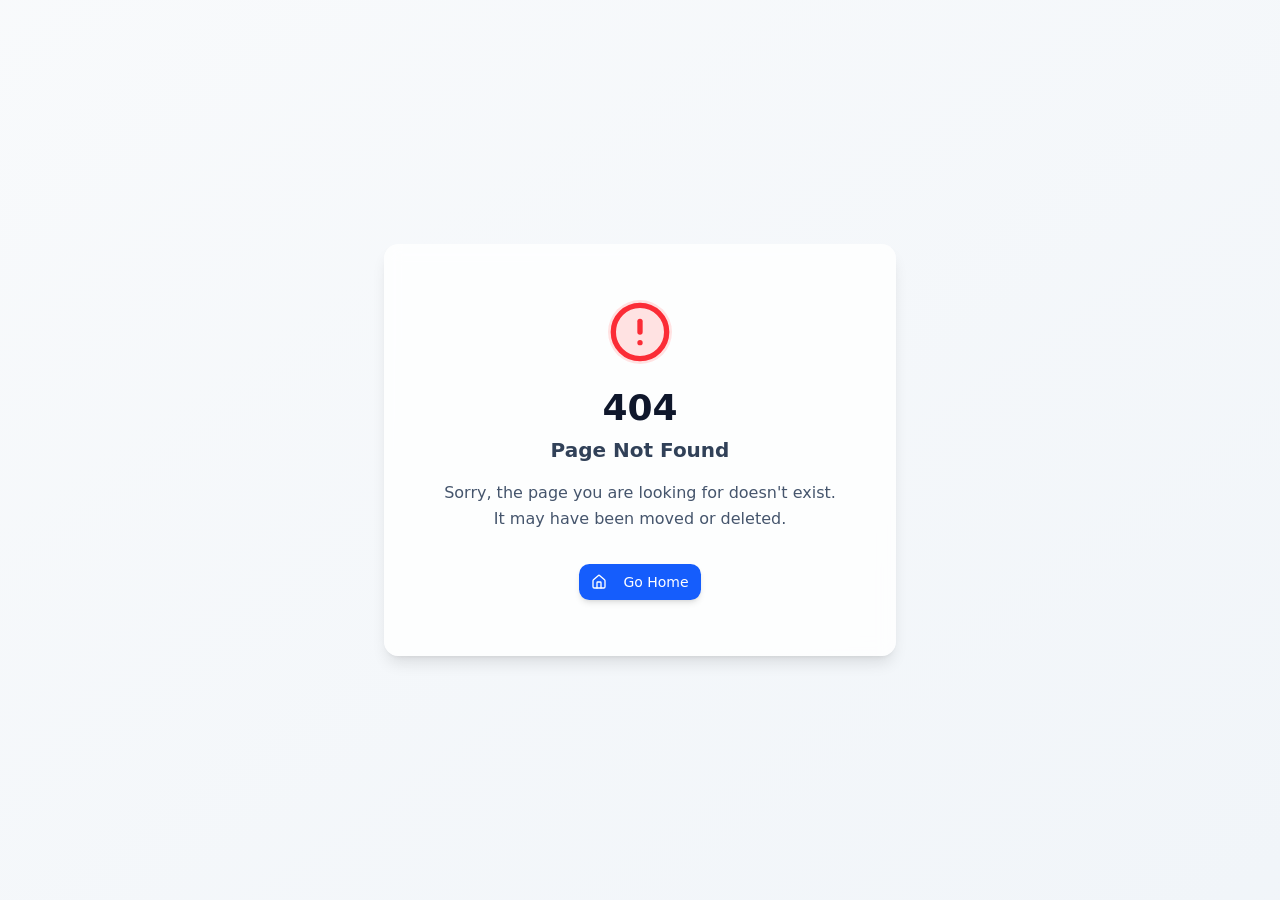
==== index.html @ 679ff1cb "Deploy salesboard with editable today/month totals" ====
<!doctype html>
<html lang="zh-CN">
  <head>
    <meta charset="UTF-8" />
    <meta name="viewport" content="width=device-width, initial-scale=1.0, maximum-scale=1" />
    <title>2026年销售部作战指挥部</title>
    <meta name="description" content="2026年销售部实时数据看板 - Firebase云端同步" />
    <script type="module" crossorigin src="/assets/index-yXGwCwlG.js"></script>
    <link rel="stylesheet" crossorigin href="/assets/index-BthB5XPE.css">
  </head>
  <body>
    <script id="manus-runtime">window.__MANUS_HOST_DEV__ = false;
(function(){"use strict";var Mr={exports:{}},Kn={};/**
 * @license React
 * react-jsx-runtime.production.js
 *
 * Copyright (c) Meta Platforms, Inc. and affiliates.
 *
 * This source code is licensed under the MIT license found in the
 * LICENSE file in the root directory of this source tree.
 */var $c;function um(){if($c)return Kn;$c=1;var r=Symbol.for("react.transitional.element"),i=Symbol.for("react.fragment");function c(s,d,m){var x=null;if(m!==void 0&&(x=""+m),d.key!==void 0&&(x=""+d.key),"key"in d){m={};for(var R in d)R!=="key"&&(m[R]=d[R])}else m=d;return d=m.ref,{$$typeof:r,type:s,key:x,ref:d!==void 0?d:null,props:m}}return Kn.Fragment=i,Kn.jsx=c,Kn.jsxs=c,Kn}var Fc;function dm(){return Fc||(Fc=1,Mr.exports=um()),Mr.exports}var h=dm(),Ar={exports:{}},Pn={},Rr={exports:{}},Nr={};/**
 * @license React
 * scheduler.production.js
 *
 * Copyright (c) Meta Platforms, Inc. and affiliates.
 *
 * This source code is licensed under the MIT license found in the
 * LICENSE file in the root directory of this source tree.
 */var Ic;function fm(){return Ic||(Ic=1,function(r){function i(A,q){var B=A.length;A.push(q);t:for(;0<B;){var bt=B-1>>>1,p=A[bt];if(0<d(p,q))A[bt]=q,A[B]=p,B=bt;else break t}}function c(A){return A.length===0?null:A[0]}function s(A){if(A.length===0)return null;var q=A[0],B=A.pop();if(B!==q){A[0]=B;t:for(var bt=0,p=A.length,O=p>>>1;bt<O;){var X=2*(bt+1)-1,G=A[X],Z=X+1,st=A[Z];if(0>d(G,B))Z<p&&0>d(st,G)?(A[bt]=st,A[Z]=B,bt=Z):(A[bt]=G,A[X]=B,bt=X);else if(Z<p&&0>d(st,B))A[bt]=st,A[Z]=B,bt=Z;else break t}}return q}function d(A,q){var B=A.sortIndex-q.sortIndex;return B!==0?B:A.id-q.id}if(r.unstable_now=void 0,typeof performance=="object"&&typeof performance.now=="function"){var m=performance;r.unstable_now=function(){return m.now()}}else{var x=Date,R=x.now();r.unstable_now=function(){return x.now()-R}}var C=[],v=[],D=1,j=null,J=3,at=!1,$=!1,nt=!1,ct=!1,ht=typeof setTimeout=="function"?setTimeout:null,St=typeof clearTimeout=="function"?clearTimeout:null,_=typeof setImmediate<"u"?setImmediate:null;function Y(A){for(var q=c(v);q!==null;){if(q.callback===null)s(v);else if(q.startTime<=A)s(v),q.sortIndex=q.expirationTime,i(C,q);else break;q=c(v)}}function H(A){if(nt=!1,Y(A),!$)if(c(C)!==null)$=!0,it||(it=!0,Bt());else{var q=c(v);q!==null&&Mt(H,q.startTime-A)}}var it=!1,rt=-1,V=5,xt=-1;function Be(){return ct?!0:!(r.unstable_now()-xt<V)}function te(){if(ct=!1,it){var A=r.unstable_now();xt=A;var q=!0;try{t:{$=!1,nt&&(nt=!1,St(rt),rt=-1),at=!0;var B=J;try{e:{for(Y(A),j=c(C);j!==null&&!(j.expirationTime>A&&Be());){var bt=j.callback;if(typeof bt=="function"){j.callback=null,J=j.priorityLevel;var p=bt(j.expirationTime<=A);if(A=r.unstable_now(),typeof p=="function"){j.callback=p,Y(A),q=!0;break e}j===c(C)&&s(C),Y(A)}else s(C);j=c(C)}if(j!==null)q=!0;else{var O=c(v);O!==null&&Mt(H,O.startTime-A),q=!1}}break t}finally{j=null,J=B,at=!1}q=void 0}}finally{q?Bt():it=!1}}}var Bt;if(typeof _=="function")Bt=function(){_(te)};else if(typeof MessageChannel<"u"){var me=new MessageChannel,Se=me.port2;me.port1.onmessage=te,Bt=function(){Se.postMessage(null)}}else Bt=function(){ht(te,0)};function Mt(A,q){rt=ht(function(){A(r.unstable_now())},q)}r.unstable_IdlePriority=5,r.unstable_ImmediatePriority=1,r.unstable_LowPriority=4,r.unstable_NormalPriority=3,r.unstable_Profiling=null,r.unstable_UserBlockingPriority=2,r.unstable_cancelCallback=function(A){A.callback=null},r.unstable_forceFrameRate=function(A){0>A||125<A?console.error("forceFrameRate takes a positive int between 0 and 125, forcing frame rates higher than 125 fps is not supported"):V=0<A?Math.floor(1e3/A):5},r.unstable_getCurrentPriorityLevel=function(){return J},r.unstable_next=function(A){switch(J){case 1:case 2:case 3:var q=3;break;default:q=J}var B=J;J=q;try{return A()}finally{J=B}},r.unstable_requestPaint=function(){ct=!0},r.unstable_runWithPriority=function(A,q){switch(A){case 1:case 2:case 3:case 4:case 5:break;default:A=3}var B=J;J=A;try{return q()}finally{J=B}},r.unstable_scheduleCallback=function(A,q,B){var bt=r.unstable_now();switch(typeof B=="object"&&B!==null?(B=B.delay,B=typeof B=="number"&&0<B?bt+B:bt):B=bt,A){case 1:var p=-1;break;case 2:p=250;break;case 5:p=1073741823;break;case 4:p=1e4;break;default:p=5e3}return p=B+p,A={id:D++,callback:q,priorityLevel:A,startTime:B,expirationTime:p,sortIndex:-1},B>bt?(A.sortIndex=B,i(v,A),c(C)===null&&A===c(v)&&(nt?(St(rt),rt=-1):nt=!0,Mt(H,B-bt))):(A.sortIndex=p,i(C,A),$||at||($=!0,it||(it=!0,Bt()))),A},r.unstable_shouldYield=Be,r.unstable_wrapCallback=function(A){var q=J;return function(){var B=J;J=q;try{return A.apply(this,arguments)}finally{J=B}}}}(Nr)),Nr}var tu;function hm(){return tu||(tu=1,Rr.exports=fm()),Rr.exports}var zr={exports:{}},ut={};/**
 * @license React
 * react.production.js
 *
 * Copyright (c) Meta Platforms, Inc. and affiliates.
 *
 * This source code is licensed under the MIT license found in the
 * LICENSE file in the root directory of this source tree.
 */var eu;function mm(){if(eu)return ut;eu=1;var r=Symbol.for("react.transitional.element"),i=Symbol.for("react.portal"),c=Symbol.for("react.fragment"),s=Symbol.for("react.strict_mode"),d=Symbol.for("react.profiler"),m=Symbol.for("react.consumer"),x=Symbol.for("react.context"),R=Symbol.for("react.forward_ref"),C=Symbol.for("react.suspense"),v=Symbol.for("react.memo"),D=Symbol.for("react.lazy"),j=Symbol.iterator;function J(p){return p===null||typeof p!="object"?null:(p=j&&p[j]||p["@@iterator"],typeof p=="function"?p:null)}var at={isMounted:function(){return!1},enqueueForceUpdate:function(){},enqueueReplaceState:function(){},enqueueSetState:function(){}},$=Object.assign,nt={};function ct(p,O,X){this.props=p,this.context=O,this.refs=nt,this.updater=X||at}ct.prototype.isReactComponent={},ct.prototype.setState=function(p,O){if(typeof p!="object"&&typeof p!="function"&&p!=null)throw Error("takes an object of state variables to update or a function which returns an object of state variables.");this.updater.enqueueSetState(this,p,O,"setState")},ct.prototype.forceUpdate=function(p){this.updater.enqueueForceUpdate(this,p,"forceUpdate")};function ht(){}ht.prototype=ct.prototype;function St(p,O,X){this.props=p,this.context=O,this.refs=nt,this.updater=X||at}var _=St.prototype=new ht;_.constructor=St,$(_,ct.prototype),_.isPureReactComponent=!0;var Y=Array.isArray,H={H:null,A:null,T:null,S:null,V:null},it=Object.prototype.hasOwnProperty;function rt(p,O,X,G,Z,st){return X=st.ref,{$$typeof:r,type:p,key:O,ref:X!==void 0?X:null,props:st}}function V(p,O){return rt(p.type,O,void 0,void 0,void 0,p.props)}function xt(p){return typeof p=="object"&&p!==null&&p.$$typeof===r}function Be(p){var O={"=":"=0",":":"=2"};return"$"+p.replace(/[=:]/g,function(X){return O[X]})}var te=/\/+/g;function Bt(p,O){return typeof p=="object"&&p!==null&&p.key!=null?Be(""+p.key):O.toString(36)}function me(){}function Se(p){switch(p.status){case"fulfilled":return p.value;case"rejected":throw p.reason;default:switch(typeof p.status=="string"?p.then(me,me):(p.status="pending",p.then(function(O){p.status==="pending"&&(p.status="fulfilled",p.value=O)},function(O){p.status==="pending"&&(p.status="rejected",p.reason=O)})),p.status){case"fulfilled":return p.value;case"rejected":throw p.reason}}throw p}function Mt(p,O,X,G,Z){var st=typeof p;(st==="undefined"||st==="boolean")&&(p=null);var I=!1;if(p===null)I=!0;else switch(st){case"bigint":case"string":case"number":I=!0;break;case"object":switch(p.$$typeof){case r:case i:I=!0;break;case D:return I=p._init,Mt(I(p._payload),O,X,G,Z)}}if(I)return Z=Z(p),I=G===""?"."+Bt(p,0):G,Y(Z)?(X="",I!=null&&(X=I.replace(te,"$&/")+"/"),Mt(Z,O,X,"",function(Jt){return Jt})):Z!=null&&(xt(Z)&&(Z=V(Z,X+(Z.key==null||p&&p.key===Z.key?"":(""+Z.key).replace(te,"$&/")+"/")+I)),O.push(Z)),1;I=0;var gt=G===""?".":G+":";if(Y(p))for(var Tt=0;Tt<p.length;Tt++)G=p[Tt],st=gt+Bt(G,Tt),I+=Mt(G,O,X,st,Z);else if(Tt=J(p),typeof Tt=="function")for(p=Tt.call(p),Tt=0;!(G=p.next()).done;)G=G.value,st=gt+Bt(G,Tt++),I+=Mt(G,O,X,st,Z);else if(st==="object"){if(typeof p.then=="function")return Mt(Se(p),O,X,G,Z);throw O=String(p),Error("Objects are not valid as a React child (found: "+(O==="[object Object]"?"object with keys {"+Object.keys(p).join(", ")+"}":O)+"). If you meant to render a collection of children, use an array instead.")}return I}function A(p,O,X){if(p==null)return p;var G=[],Z=0;return Mt(p,G,"","",function(st){return O.call(X,st,Z++)}),G}function q(p){if(p._status===-1){var O=p._result;O=O(),O.then(function(X){(p._status===0||p._status===-1)&&(p._status=1,p._result=X)},function(X){(p._status===0||p._status===-1)&&(p._status=2,p._result=X)}),p._status===-1&&(p._status=0,p._result=O)}if(p._status===1)return p._result.default;throw p._result}var B=typeof reportError=="function"?reportError:function(p){if(typeof window=="object"&&typeof window.ErrorEvent=="function"){var O=new window.ErrorEvent("error",{bubbles:!0,cancelable:!0,message:typeof p=="object"&&p!==null&&typeof p.message=="string"?String(p.message):String(p),error:p});if(!window.dispatchEvent(O))return}else if(typeof process=="object"&&typeof process.emit=="function"){process.emit("uncaughtException",p);return}console.error(p)};function bt(){}return ut.Children={map:A,forEach:function(p,O,X){A(p,function(){O.apply(this,arguments)},X)},count:function(p){var O=0;return A(p,function(){O++}),O},toArray:function(p){return A(p,function(O){return O})||[]},only:function(p){if(!xt(p))throw Error("React.Children.only expected to receive a single React element child.");return p}},ut.Component=ct,ut.Fragment=c,ut.Profiler=d,ut.PureComponent=St,ut.StrictMode=s,ut.Suspense=C,ut.__CLIENT_INTERNALS_DO_NOT_USE_OR_WARN_USERS_THEY_CANNOT_UPGRADE=H,ut.__COMPILER_RUNTIME={__proto__:null,c:function(p){return H.H.useMemoCache(p)}},ut.cache=function(p){return function(){return p.apply(null,arguments)}},ut.cloneElement=function(p,O,X){if(p==null)throw Error("The argument must be a React element, but you passed "+p+".");var G=$({},p.props),Z=p.key,st=void 0;if(O!=null)for(I in O.ref!==void 0&&(st=void 0),O.key!==void 0&&(Z=""+O.key),O)!it.call(O,I)||I==="key"||I==="__self"||I==="__source"||I==="ref"&&O.ref===void 0||(G[I]=O[I]);var I=arguments.length-2;if(I===1)G.children=X;else if(1<I){for(var gt=Array(I),Tt=0;Tt<I;Tt++)gt[Tt]=arguments[Tt+2];G.children=gt}return rt(p.type,Z,void 0,void 0,st,G)},ut.createContext=function(p){return p={$$typeof:x,_currentValue:p,_currentValue2:p,_threadCount:0,Provider:null,Consumer:null},p.Provider=p,p.Consumer={$$typeof:m,_context:p},p},ut.createElement=function(p,O,X){var G,Z={},st=null;if(O!=null)for(G in O.key!==void 0&&(st=""+O.key),O)it.call(O,G)&&G!=="key"&&G!=="__self"&&G!=="__source"&&(Z[G]=O[G]);var I=arguments.length-2;if(I===1)Z.children=X;else if(1<I){for(var gt=Array(I),Tt=0;Tt<I;Tt++)gt[Tt]=arguments[Tt+2];Z.children=gt}if(p&&p.defaultProps)for(G in I=p.defaultProps,I)Z[G]===void 0&&(Z[G]=I[G]);return rt(p,st,void 0,void 0,null,Z)},ut.createRef=function(){return{current:null}},ut.forwardRef=function(p){return{$$typeof:R,render:p}},ut.isValidElement=xt,ut.lazy=function(p){return{$$typeof:D,_payload:{_status:-1,_result:p},_init:q}},ut.memo=function(p,O){return{$$typeof:v,type:p,compare:O===void 0?null:O}},ut.startTransition=function(p){var O=H.T,X={};H.T=X;try{var G=p(),Z=H.S;Z!==null&&Z(X,G),typeof G=="object"&&G!==null&&typeof G.then=="function"&&G.then(bt,B)}catch(st){B(st)}finally{H.T=O}},ut.unstable_useCacheRefresh=function(){return H.H.useCacheRefresh()},ut.use=function(p){return H.H.use(p)},ut.useActionState=function(p,O,X){return H.H.useActionState(p,O,X)},ut.useCallback=function(p,O){return H.H.useCallback(p,O)},ut.useContext=function(p){return H.H.useContext(p)},ut.useDebugValue=function(){},ut.useDeferredValue=function(p,O){return H.H.useDeferredValue(p,O)},ut.useEffect=function(p,O,X){var G=H.H;if(typeof X=="function")throw Error("useEffect CRUD overload is not enabled in this build of React.");return G.useEffect(p,O)},ut.useId=function(){return H.H.useId()},ut.useImperativeHandle=function(p,O,X){return H.H.useImperativeHandle(p,O,X)},ut.useInsertionEffect=function(p,O){return H.H.useInsertionEffect(p,O)},ut.useLayoutEffect=function(p,O){return H.H.useLayoutEffect(p,O)},ut.useMemo=function(p,O){return H.H.useMemo(p,O)},ut.useOptimistic=function(p,O){return H.H.useOptimistic(p,O)},ut.useReducer=function(p,O,X){return H.H.useReducer(p,O,X)},ut.useRef=function(p){return H.H.useRef(p)},ut.useState=function(p){return H.H.useState(p)},ut.useSyncExternalStore=function(p,O,X){return H.H.useSyncExternalStore(p,O,X)},ut.useTransition=function(){return H.H.useTransition()},ut.version="19.1.1",ut}var lu;function _r(){return lu||(lu=1,zr.exports=mm()),zr.exports}var kr={exports:{}},he={};/**
 * @license React
 * react-dom.production.js
 *
 * Copyright (c) Meta Platforms, Inc. and affiliates.
 *
 * This source code is licensed under the MIT license found in the
 * LICENSE file in the root directory of this source tree.
 */var au;function gm(){if(au)return he;au=1;var r=_r();function i(C){var v="https://react.dev/errors/"+C;if(1<arguments.length){v+="?args[]="+encodeURIComponent(arguments[1]);for(var D=2;D<arguments.length;D++)v+="&args[]="+encodeURIComponent(arguments[D])}return"Minified React error #"+C+"; visit "+v+" for the full message or use the non-minified dev environment for full errors and additional helpful warnings."}function c(){}var s={d:{f:c,r:function(){throw Error(i(522))},D:c,C:c,L:c,m:c,X:c,S:c,M:c},p:0,findDOMNode:null},d=Symbol.for("react.portal");function m(C,v,D){var j=3<arguments.length&&arguments[3]!==void 0?arguments[3]:null;return{$$typeof:d,key:j==null?null:""+j,children:C,containerInfo:v,implementation:D}}var x=r.__CLIENT_INTERNALS_DO_NOT_USE_OR_WARN_USERS_THEY_CANNOT_UPGRADE;function R(C,v){if(C==="font")return"";if(typeof v=="string")return v==="use-credentials"?v:""}return he.__DOM_INTERNALS_DO_NOT_USE_OR_WARN_USERS_THEY_CANNOT_UPGRADE=s,he.createPortal=function(C,v){var D=2<arguments.length&&arguments[2]!==void 0?arguments[2]:null;if(!v||v.nodeType!==1&&v.nodeType!==9&&v.nodeType!==11)throw Error(i(299));return m(C,v,null,D)},he.flushSync=function(C){var v=x.T,D=s.p;try{if(x.T=null,s.p=2,C)return C()}finally{x.T=v,s.p=D,s.d.f()}},he.preconnect=function(C,v){typeof C=="string"&&(v?(v=v.crossOrigin,v=typeof v=="string"?v==="use-credentials"?v:"":void 0):v=null,s.d.C(C,v))},he.prefetchDNS=function(C){typeof C=="string"&&s.d.D(C)},he.preinit=function(C,v){if(typeof C=="string"&&v&&typeof v.as=="string"){var D=v.as,j=R(D,v.crossOrigin),J=typeof v.integrity=="string"?v.integrity:void 0,at=typeof v.fetchPriority=="string"?v.fetchPriority:void 0;D==="style"?s.d.S(C,typeof v.precedence=="string"?v.precedence:void 0,{crossOrigin:j,integrity:J,fetchPriority:at}):D==="script"&&s.d.X(C,{crossOrigin:j,integrity:J,fetchPriority:at,nonce:typeof v.nonce=="string"?v.nonce:void 0})}},he.preinitModule=function(C,v){if(typeof C=="string")if(typeof v=="object"&&v!==null){if(v.as==null||v.as==="script"){var D=R(v.as,v.crossOrigin);s.d.M(C,{crossOrigin:D,integrity:typeof v.integrity=="string"?v.integrity:void 0,nonce:typeof v.nonce=="string"?v.nonce:void 0})}}else v==null&&s.d.M(C)},he.preload=function(C,v){if(typeof C=="string"&&typeof v=="object"&&v!==null&&typeof v.as=="string"){var D=v.as,j=R(D,v.crossOrigin);s.d.L(C,D,{crossOrigin:j,integrity:typeof v.integrity=="string"?v.integrity:void 0,nonce:typeof v.nonce=="string"?v.nonce:void 0,type:typeof v.type=="string"?v.type:void 0,fetchPriority:typeof v.fetchPriority=="string"?v.fetchPriority:void 0,referrerPolicy:typeof v.referrerPolicy=="string"?v.referrerPolicy:void 0,imageSrcSet:typeof v.imageSrcSet=="string"?v.imageSrcSet:void 0,imageSizes:typeof v.imageSizes=="string"?v.imageSizes:void 0,media:typeof v.media=="string"?v.media:void 0})}},he.preloadModule=function(C,v){if(typeof C=="string")if(v){var D=R(v.as,v.crossOrigin);s.d.m(C,{as:typeof v.as=="string"&&v.as!=="script"?v.as:void 0,crossOrigin:D,integrity:typeof v.integrity=="string"?v.integrity:void 0})}else s.d.m(C)},he.requestFormReset=function(C){s.d.r(C)},he.unstable_batchedUpdates=function(C,v){return C(v)},he.useFormState=function(C,v,D){return x.H.useFormState(C,v,D)},he.useFormStatus=function(){return x.H.useHostTransitionStatus()},he.version="19.1.1",he}var nu;function pm(){if(nu)return kr.exports;nu=1;function r(){if(!(typeof __REACT_DEVTOOLS_GLOBAL_HOOK__>"u"||typeof __REACT_DEVTOOLS_GLOBAL_HOOK__.checkDCE!="function"))try{__REACT_DEVTOOLS_GLOBAL_HOOK__.checkDCE(r)}catch(i){console.error(i)}}return r(),kr.exports=gm(),kr.exports}/**
 * @license React
 * react-dom-client.production.js
 *
 * Copyright (c) Meta Platforms, Inc. and affiliates.
 *
 * This source code is licensed under the MIT license found in the
 * LICENSE file in the root directory of this source tree.
 */var ou;function ym(){if(ou)return Pn;ou=1;var r=hm(),i=_r(),c=pm();function s(t){var e="https://react.dev/errors/"+t;if(1<arguments.length){e+="?args[]="+encodeURIComponent(arguments[1]);for(var l=2;l<arguments.length;l++)e+="&args[]="+encodeURIComponent(arguments[l])}return"Minified React error #"+t+"; visit "+e+" for the full message or use the non-minified dev environment for full errors and additional helpful warnings."}function d(t){return!(!t||t.nodeType!==1&&t.nodeType!==9&&t.nodeType!==11)}function m(t){var e=t,l=t;if(t.alternate)for(;e.return;)e=e.return;else{t=e;do e=t,(e.flags&4098)!==0&&(l=e.return),t=e.return;while(t)}return e.tag===3?l:null}function x(t){if(t.tag===13){var e=t.memoizedState;if(e===null&&(t=t.alternate,t!==null&&(e=t.memoizedState)),e!==null)return e.dehydrated}return null}function R(t){if(m(t)!==t)throw Error(s(188))}function C(t){var e=t.alternate;if(!e){if(e=m(t),e===null)throw Error(s(188));return e!==t?null:t}for(var l=t,a=e;;){var n=l.return;if(n===null)break;var o=n.alternate;if(o===null){if(a=n.return,a!==null){l=a;continue}break}if(n.child===o.child){for(o=n.child;o;){if(o===l)return R(n),t;if(o===a)return R(n),e;o=o.sibling}throw Error(s(188))}if(l.return!==a.return)l=n,a=o;else{for(var u=!1,f=n.child;f;){if(f===l){u=!0,l=n,a=o;break}if(f===a){u=!0,a=n,l=o;break}f=f.sibling}if(!u){for(f=o.child;f;){if(f===l){u=!0,l=o,a=n;break}if(f===a){u=!0,a=o,l=n;break}f=f.sibling}if(!u)throw Error(s(189))}}if(l.alternate!==a)throw Error(s(190))}if(l.tag!==3)throw Error(s(188));return l.stateNode.current===l?t:e}function v(t){var e=t.tag;if(e===5||e===26||e===27||e===6)return t;for(t=t.child;t!==null;){if(e=v(t),e!==null)return e;t=t.sibling}return null}var D=Object.assign,j=Symbol.for("react.element"),J=Symbol.for("react.transitional.element"),at=Symbol.for("react.portal"),$=Symbol.for("react.fragment"),nt=Symbol.for("react.strict_mode"),ct=Symbol.for("react.profiler"),ht=Symbol.for("react.provider"),St=Symbol.for("react.consumer"),_=Symbol.for("react.context"),Y=Symbol.for("react.forward_ref"),H=Symbol.for("react.suspense"),it=Symbol.for("react.suspense_list"),rt=Symbol.for("react.memo"),V=Symbol.for("react.lazy"),xt=Symbol.for("react.activity"),Be=Symbol.for("react.memo_cache_sentinel"),te=Symbol.iterator;function Bt(t){return t===null||typeof t!="object"?null:(t=te&&t[te]||t["@@iterator"],typeof t=="function"?t:null)}var me=Symbol.for("react.client.reference");function Se(t){if(t==null)return null;if(typeof t=="function")return t.$$typeof===me?null:t.displayName||t.name||null;if(typeof t=="string")return t;switch(t){case $:return"Fragment";case ct:return"Profiler";case nt:return"StrictMode";case H:return"Suspense";case it:return"SuspenseList";case xt:return"Activity"}if(typeof t=="object")switch(t.$$typeof){case at:return"Portal";case _:return(t.displayName||"Context")+".Provider";case St:return(t._context.displayName||"Context")+".Consumer";case Y:var e=t.render;return t=t.displayName,t||(t=e.displayName||e.name||"",t=t!==""?"ForwardRef("+t+")":"ForwardRef"),t;case rt:return e=t.displayName||null,e!==null?e:Se(t.type)||"Memo";case V:e=t._payload,t=t._init;try{return Se(t(e))}catch{}}return null}var Mt=Array.isArray,A=i.__CLIENT_INTERNALS_DO_NOT_USE_OR_WARN_USERS_THEY_CANNOT_UPGRADE,q=c.__DOM_INTERNALS_DO_NOT_USE_OR_WARN_USERS_THEY_CANNOT_UPGRADE,B={pending:!1,data:null,method:null,action:null},bt=[],p=-1;function O(t){return{current:t}}function X(t){0>p||(t.current=bt[p],bt[p]=null,p--)}function G(t,e){p++,bt[p]=t.current,t.current=e}var Z=O(null),st=O(null),I=O(null),gt=O(null);function Tt(t,e){switch(G(I,e),G(st,t),G(Z,null),e.nodeType){case 9:case 11:t=(t=e.documentElement)&&(t=t.namespaceURI)?Hh(t):0;break;default:if(t=e.tagName,e=e.namespaceURI)e=Hh(e),t=Uh(e,t);else switch(t){case"svg":t=1;break;case"math":t=2;break;default:t=0}}X(Z),G(Z,t)}function Jt(){X(Z),X(st),X(I)}function Ke(t){t.memoizedState!==null&&G(gt,t);var e=Z.current,l=Uh(e,t.type);e!==l&&(G(st,t),G(Z,l))}function Ce(t){st.current===t&&(X(Z),X(st)),gt.current===t&&(X(gt),Wo._currentValue=B)}var Pe=Object.prototype.hasOwnProperty,yl=r.unstable_scheduleCallback,sn=r.unstable_cancelCallback,Ca=r.unstable_shouldYield,ri=r.unstable_requestPaint,ge=r.unstable_now,si=r.unstable_getCurrentPriorityLevel,Ul=r.unstable_ImmediatePriority,Fn=r.unstable_UserBlockingPriority,nl=r.unstable_NormalPriority,ci=r.unstable_LowPriority,Gl=r.unstable_IdlePriority,ui=r.log,Ea=r.unstable_setDisableYieldValue,ql=null,Wt=null;function Je(t){if(typeof ui=="function"&&Ea(t),Wt&&typeof Wt.setStrictMode=="function")try{Wt.setStrictMode(ql,t)}catch{}}var $t=Math.clz32?Math.clz32:fi,di=Math.log,Ta=Math.LN2;function fi(t){return t>>>=0,t===0?32:31-(di(t)/Ta|0)|0}var L=256,cn=4194304;function vl(t){var e=t&42;if(e!==0)return e;switch(t&-t){case 1:return 1;case 2:return 2;case 4:return 4;case 8:return 8;case 16:return 16;case 32:return 32;case 64:return 64;case 128:return 128;case 256:case 512:case 1024:case 2048:case 4096:case 8192:case 16384:case 32768:case 65536:case 131072:case 262144:case 524288:case 1048576:case 2097152:return t&4194048;case 4194304:case 8388608:case 16777216:case 33554432:return t&62914560;case 67108864:return 67108864;case 134217728:return 134217728;case 268435456:return 268435456;case 536870912:return 536870912;case 1073741824:return 0;default:return t}}function un(t,e,l){var a=t.pendingLanes;if(a===0)return 0;var n=0,o=t.suspendedLanes,u=t.pingedLanes;t=t.warmLanes;var f=a&134217727;return f!==0?(a=f&~o,a!==0?n=vl(a):(u&=f,u!==0?n=vl(u):l||(l=f&~t,l!==0&&(n=vl(l))))):(f=a&~o,f!==0?n=vl(f):u!==0?n=vl(u):l||(l=a&~t,l!==0&&(n=vl(l)))),n===0?0:e!==0&&e!==n&&(e&o)===0&&(o=n&-n,l=e&-e,o>=l||o===32&&(l&4194048)!==0)?e:n}function Dt(t,e){return(t.pendingLanes&~(t.suspendedLanes&~t.pingedLanes)&e)===0}function In(t,e){switch(t){case 1:case 2:case 4:case 8:case 64:return e+250;case 16:case 32:case 128:case 256:case 512:case 1024:case 2048:case 4096:case 8192:case 16384:case 32768:case 65536:case 131072:case 262144:case 524288:case 1048576:case 2097152:return e+5e3;case 4194304:case 8388608:case 16777216:case 33554432:return-1;case 67108864:case 134217728:case 268435456:case 536870912:case 1073741824:return-1;default:return-1}}function to(){var t=L;return L<<=1,(L&4194048)===0&&(L=256),t}function hi(){var t=cn;return cn<<=1,(cn&62914560)===0&&(cn=4194304),t}function eo(t){for(var e=[],l=0;31>l;l++)e.push(t);return e}function Da(t,e){t.pendingLanes|=e,e!==268435456&&(t.suspendedLanes=0,t.pingedLanes=0,t.warmLanes=0)}function Ir(t,e,l,a,n,o){var u=t.pendingLanes;t.pendingLanes=l,t.suspendedLanes=0,t.pingedLanes=0,t.warmLanes=0,t.expiredLanes&=l,t.entangledLanes&=l,t.errorRecoveryDisabledLanes&=l,t.shellSuspendCounter=0;var f=t.entanglements,g=t.expirationTimes,S=t.hiddenUpdates;for(l=u&~l;0<l;){var N=31-$t(l),k=1<<N;f[N]=0,g[N]=-1;var E=S[N];if(E!==null)for(S[N]=null,N=0;N<E.length;N++){var T=E[N];T!==null&&(T.lane&=-536870913)}l&=~k}a!==0&&mi(t,a,0),o!==0&&n===0&&t.tag!==0&&(t.suspendedLanes|=o&~(u&~e))}function mi(t,e,l){t.pendingLanes|=e,t.suspendedLanes&=~e;var a=31-$t(e);t.entangledLanes|=e,t.entanglements[a]=t.entanglements[a]|1073741824|l&4194090}function gi(t,e){var l=t.entangledLanes|=e;for(t=t.entanglements;l;){var a=31-$t(l),n=1<<a;n&e|t[a]&e&&(t[a]|=e),l&=~n}}function lo(t){switch(t){case 2:t=1;break;case 8:t=4;break;case 32:t=16;break;case 256:case 512:case 1024:case 2048:case 4096:case 8192:case 16384:case 32768:case 65536:case 131072:case 262144:case 524288:case 1048576:case 2097152:case 4194304:case 8388608:case 16777216:case 33554432:t=128;break;case 268435456:t=134217728;break;default:t=0}return t}function ao(t){return t&=-t,2<t?8<t?(t&134217727)!==0?32:268435456:8:2}function pi(){var t=q.p;return t!==0?t:(t=window.event,t===void 0?32:nm(t.type))}function ts(t,e){var l=q.p;try{return q.p=t,e()}finally{q.p=l}}var ol=Math.random().toString(36).slice(2),ee="__reactFiber$"+ol,pe="__reactProps$"+ol,Yl="__reactContainer$"+ol,no="__reactEvents$"+ol,es="__reactListeners$"+ol,ls="__reactHandles$"+ol,yi="__reactResources$"+ol,Ma="__reactMarker$"+ol;function oo(t){delete t[ee],delete t[pe],delete t[no],delete t[es],delete t[ls]}function Vl(t){var e=t[ee];if(e)return e;for(var l=t.parentNode;l;){if(e=l[Yl]||l[ee]){if(l=e.alternate,e.child!==null||l!==null&&l.child!==null)for(t=Vh(t);t!==null;){if(l=t[ee])return l;t=Vh(t)}return e}t=l,l=t.parentNode}return null}function Xl(t){if(t=t[ee]||t[Yl]){var e=t.tag;if(e===5||e===6||e===13||e===26||e===27||e===3)return t}return null}function Aa(t){var e=t.tag;if(e===5||e===26||e===27||e===6)return t.stateNode;throw Error(s(33))}function Zl(t){var e=t[yi];return e||(e=t[yi]={hoistableStyles:new Map,hoistableScripts:new Map}),e}function Vt(t){t[Ma]=!0}var vi=new Set,bi={};function bl(t,e){We(t,e),We(t+"Capture",e)}function We(t,e){for(bi[t]=e,t=0;t<e.length;t++)vi.add(e[t])}var as=RegExp("^[:A-Z_a-z\\u00C0-\\u00D6\\u00D8-\\u00F6\\u00F8-\\u02FF\\u0370-\\u037D\\u037F-\\u1FFF\\u200C-\\u200D\\u2070-\\u218F\\u2C00-\\u2FEF\\u3001-\\uD7FF\\uF900-\\uFDCF\\uFDF0-\\uFFFD][:A-Z_a-z\\u00C0-\\u00D6\\u00D8-\\u00F6\\u00F8-\\u02FF\\u0370-\\u037D\\u037F-\\u1FFF\\u200C-\\u200D\\u2070-\\u218F\\u2C00-\\u2FEF\\u3001-\\uD7FF\\uF900-\\uFDCF\\uFDF0-\\uFFFD\\-.0-9\\u00B7\\u0300-\\u036F\\u203F-\\u2040]*$"),xi={},wi={};function Ra(t){return Pe.call(wi,t)?!0:Pe.call(xi,t)?!1:as.test(t)?wi[t]=!0:(xi[t]=!0,!1)}function M(t,e,l){if(Ra(e))if(l===null)t.removeAttribute(e);else{switch(typeof l){case"undefined":case"function":case"symbol":t.removeAttribute(e);return;case"boolean":var a=e.toLowerCase().slice(0,5);if(a!=="data-"&&a!=="aria-"){t.removeAttribute(e);return}}t.setAttribute(e,""+l)}}function tt(t,e,l){if(l===null)t.removeAttribute(e);else{switch(typeof l){case"undefined":case"function":case"symbol":case"boolean":t.removeAttribute(e);return}t.setAttribute(e,""+l)}}function Ot(t,e,l,a){if(a===null)t.removeAttribute(l);else{switch(typeof a){case"undefined":case"function":case"symbol":case"boolean":t.removeAttribute(l);return}t.setAttributeNS(e,l,""+a)}}var le,Ee;function ae(t){if(le===void 0)try{throw Error()}catch(l){var e=l.stack.trim().match(/\n( *(at )?)/);le=e&&e[1]||"",Ee=-1<l.stack.indexOf(`
    at`)?" (<anonymous>)":-1<l.stack.indexOf("@")?"@unknown:0:0":""}return`
`+le+t+Ee}var Le=!1;function He(t,e){if(!t||Le)return"";Le=!0;var l=Error.prepareStackTrace;Error.prepareStackTrace=void 0;try{var a={DetermineComponentFrameRoot:function(){try{if(e){var k=function(){throw Error()};if(Object.defineProperty(k.prototype,"props",{set:function(){throw Error()}}),typeof Reflect=="object"&&Reflect.construct){try{Reflect.construct(k,[])}catch(T){var E=T}Reflect.construct(t,[],k)}else{try{k.call()}catch(T){E=T}t.call(k.prototype)}}else{try{throw Error()}catch(T){E=T}(k=t())&&typeof k.catch=="function"&&k.catch(function(){})}}catch(T){if(T&&E&&typeof T.stack=="string")return[T.stack,E.stack]}return[null,null]}};a.DetermineComponentFrameRoot.displayName="DetermineComponentFrameRoot";var n=Object.getOwnPropertyDescriptor(a.DetermineComponentFrameRoot,"name");n&&n.configurable&&Object.defineProperty(a.DetermineComponentFrameRoot,"name",{value:"DetermineComponentFrameRoot"});var o=a.DetermineComponentFrameRoot(),u=o[0],f=o[1];if(u&&f){var g=u.split(`
`),S=f.split(`
`);for(n=a=0;a<g.length&&!g[a].includes("DetermineComponentFrameRoot");)a++;for(;n<S.length&&!S[n].includes("DetermineComponentFrameRoot");)n++;if(a===g.length||n===S.length)for(a=g.length-1,n=S.length-1;1<=a&&0<=n&&g[a]!==S[n];)n--;for(;1<=a&&0<=n;a--,n--)if(g[a]!==S[n]){if(a!==1||n!==1)do if(a--,n--,0>n||g[a]!==S[n]){var N=`
`+g[a].replace(" at new "," at ");return t.displayName&&N.includes("<anonymous>")&&(N=N.replace("<anonymous>",t.displayName)),N}while(1<=a&&0<=n);break}}}finally{Le=!1,Error.prepareStackTrace=l}return(l=t?t.displayName||t.name:"")?ae(l):""}function Ql(t){switch(t.tag){case 26:case 27:case 5:return ae(t.type);case 16:return ae("Lazy");case 13:return ae("Suspense");case 19:return ae("SuspenseList");case 0:case 15:return He(t.type,!1);case 11:return He(t.type.render,!1);case 1:return He(t.type,!0);case 31:return ae("Activity");default:return""}}function xl(t){try{var e="";do e+=Ql(t),t=t.return;while(t);return e}catch(l){return`
Error generating stack: `+l.message+`
`+l.stack}}function Xt(t){switch(typeof t){case"bigint":case"boolean":case"number":case"string":case"undefined":return t;case"object":return t;default:return""}}function il(t){var e=t.type;return(t=t.nodeName)&&t.toLowerCase()==="input"&&(e==="checkbox"||e==="radio")}function ve(t){var e=il(t)?"checked":"value",l=Object.getOwnPropertyDescriptor(t.constructor.prototype,e),a=""+t[e];if(!t.hasOwnProperty(e)&&typeof l<"u"&&typeof l.get=="function"&&typeof l.set=="function"){var n=l.get,o=l.set;return Object.defineProperty(t,e,{configurable:!0,get:function(){return n.call(this)},set:function(u){a=""+u,o.call(this,u)}}),Object.defineProperty(t,e,{enumerable:l.enumerable}),{getValue:function(){return a},setValue:function(u){a=""+u},stopTracking:function(){t._valueTracker=null,delete t[e]}}}}function re(t){t._valueTracker||(t._valueTracker=ve(t))}function rl(t){if(!t)return!1;var e=t._valueTracker;if(!e)return!0;var l=e.getValue(),a="";return t&&(a=il(t)?t.checked?"true":"false":t.value),t=a,t!==l?(e.setValue(t),!0):!1}function wl(t){if(t=t||(typeof document<"u"?document:void 0),typeof t>"u")return null;try{return t.activeElement||t.body}catch{return t.body}}var dn=/[\n"\\]/g;function se(t){return t.replace(dn,function(e){return"\\"+e.charCodeAt(0).toString(16)+" "})}function Kl(t,e,l,a,n,o,u,f){t.name="",u!=null&&typeof u!="function"&&typeof u!="symbol"&&typeof u!="boolean"?t.type=u:t.removeAttribute("type"),e!=null?u==="number"?(e===0&&t.value===""||t.value!=e)&&(t.value=""+Xt(e)):t.value!==""+Xt(e)&&(t.value=""+Xt(e)):u!=="submit"&&u!=="reset"||t.removeAttribute("value"),e!=null?Pl(t,u,Xt(e)):l!=null?Pl(t,u,Xt(l)):a!=null&&t.removeAttribute("value"),n==null&&o!=null&&(t.defaultChecked=!!o),n!=null&&(t.checked=n&&typeof n!="function"&&typeof n!="symbol"),f!=null&&typeof f!="function"&&typeof f!="symbol"&&typeof f!="boolean"?t.name=""+Xt(f):t.removeAttribute("name")}function Na(t,e,l,a,n,o,u,f){if(o!=null&&typeof o!="function"&&typeof o!="symbol"&&typeof o!="boolean"&&(t.type=o),e!=null||l!=null){if(!(o!=="submit"&&o!=="reset"||e!=null))return;l=l!=null?""+Xt(l):"",e=e!=null?""+Xt(e):l,f||e===t.value||(t.value=e),t.defaultValue=e}a=a??n,a=typeof a!="function"&&typeof a!="symbol"&&!!a,t.checked=f?t.checked:!!a,t.defaultChecked=!!a,u!=null&&typeof u!="function"&&typeof u!="symbol"&&typeof u!="boolean"&&(t.name=u)}function Pl(t,e,l){e==="number"&&wl(t.ownerDocument)===t||t.defaultValue===""+l||(t.defaultValue=""+l)}function $e(t,e,l,a){if(t=t.options,e){e={};for(var n=0;n<l.length;n++)e["$"+l[n]]=!0;for(l=0;l<t.length;l++)n=e.hasOwnProperty("$"+t[l].value),t[l].selected!==n&&(t[l].selected=n),n&&a&&(t[l].defaultSelected=!0)}else{for(l=""+Xt(l),e=null,n=0;n<t.length;n++){if(t[n].value===l){t[n].selected=!0,a&&(t[n].defaultSelected=!0);return}e!==null||t[n].disabled||(e=t[n])}e!==null&&(e.selected=!0)}}function za(t,e,l){if(e!=null&&(e=""+Xt(e),e!==t.value&&(t.value=e),l==null)){t.defaultValue!==e&&(t.defaultValue=e);return}t.defaultValue=l!=null?""+Xt(l):""}function _a(t,e,l,a){if(e==null){if(a!=null){if(l!=null)throw Error(s(92));if(Mt(a)){if(1<a.length)throw Error(s(93));a=a[0]}l=a}l==null&&(l=""),e=l}l=Xt(e),t.defaultValue=l,a=t.textContent,a===l&&a!==""&&a!==null&&(t.value=a)}function Fe(t,e){if(e){var l=t.firstChild;if(l&&l===t.lastChild&&l.nodeType===3){l.nodeValue=e;return}}t.textContent=e}var fn=new Set("animationIterationCount aspectRatio borderImageOutset borderImageSlice borderImageWidth boxFlex boxFlexGroup boxOrdinalGroup columnCount columns flex flexGrow flexPositive flexShrink flexNegative flexOrder gridArea gridRow gridRowEnd gridRowSpan gridRowStart gridColumn gridColumnEnd gridColumnSpan gridColumnStart fontWeight lineClamp lineHeight opacity order orphans scale tabSize widows zIndex zoom fillOpacity floodOpacity stopOpacity strokeDasharray strokeDashoffset strokeMiterlimit strokeOpacity strokeWidth MozAnimationIterationCount MozBoxFlex MozBoxFlexGroup MozLineClamp msAnimationIterationCount msFlex msZoom msFlexGrow msFlexNegative msFlexOrder msFlexPositive msFlexShrink msGridColumn msGridColumnSpan msGridRow msGridRowSpan WebkitAnimationIterationCount WebkitBoxFlex WebKitBoxFlexGroup WebkitBoxOrdinalGroup WebkitColumnCount WebkitColumns WebkitFlex WebkitFlexGrow WebkitFlexPositive WebkitFlexShrink WebkitLineClamp".split(" "));function ka(t,e,l){var a=e.indexOf("--")===0;l==null||typeof l=="boolean"||l===""?a?t.setProperty(e,""):e==="float"?t.cssFloat="":t[e]="":a?t.setProperty(e,l):typeof l!="number"||l===0||fn.has(e)?e==="float"?t.cssFloat=l:t[e]=(""+l).trim():t[e]=l+"px"}function Oa(t,e,l){if(e!=null&&typeof e!="object")throw Error(s(62));if(t=t.style,l!=null){for(var a in l)!l.hasOwnProperty(a)||e!=null&&e.hasOwnProperty(a)||(a.indexOf("--")===0?t.setProperty(a,""):a==="float"?t.cssFloat="":t[a]="");for(var n in e)a=e[n],e.hasOwnProperty(n)&&l[n]!==a&&ka(t,n,a)}else for(var o in e)e.hasOwnProperty(o)&&ka(t,o,e[o])}function ja(t){if(t.indexOf("-")===-1)return!1;switch(t){case"annotation-xml":case"color-profile":case"font-face":case"font-face-src":case"font-face-uri":case"font-face-format":case"font-face-name":case"missing-glyph":return!1;default:return!0}}var Si=new Map([["acceptCharset","accept-charset"],["htmlFor","for"],["httpEquiv","http-equiv"],["crossOrigin","crossorigin"],["accentHeight","accent-height"],["alignmentBaseline","alignment-baseline"],["arabicForm","arabic-form"],["baselineShift","baseline-shift"],["capHeight","cap-height"],["clipPath","clip-path"],["clipRule","clip-rule"],["colorInterpolation","color-interpolation"],["colorInterpolationFilters","color-interpolation-filters"],["colorProfile","color-profile"],["colorRendering","color-rendering"],["dominantBaseline","dominant-baseline"],["enableBackground","enable-background"],["fillOpacity","fill-opacity"],["fillRule","fill-rule"],["floodColor","flood-color"],["floodOpacity","flood-opacity"],["fontFamily","font-family"],["fontSize","font-size"],["fontSizeAdjust","font-size-adjust"],["fontStretch","font-stretch"],["fontStyle","font-style"],["fontVariant","font-variant"],["fontWeight","font-weight"],["glyphName","glyph-name"],["glyphOrientationHorizontal","glyph-orientation-horizontal"],["glyphOrientationVertical","glyph-orientation-vertical"],["horizAdvX","horiz-adv-x"],["horizOriginX","horiz-origin-x"],["imageRendering","image-rendering"],["letterSpacing","letter-spacing"],["lightingColor","lighting-color"],["markerEnd","marker-end"],["markerMid","marker-mid"],["markerStart","marker-start"],["overlinePosition","overline-position"],["overlineThickness","overline-thickness"],["paintOrder","paint-order"],["panose-1","panose-1"],["pointerEvents","pointer-events"],["renderingIntent","rendering-intent"],["shapeRendering","shape-rendering"],["stopColor","stop-color"],["stopOpacity","stop-opacity"],["strikethroughPosition","strikethrough-position"],["strikethroughThickness","strikethrough-thickness"],["strokeDasharray","stroke-dasharray"],["strokeDashoffset","stroke-dashoffset"],["strokeLinecap","stroke-linecap"],["strokeLinejoin","stroke-linejoin"],["strokeMiterlimit","stroke-miterlimit"],["strokeOpacity","stroke-opacity"],["strokeWidth","stroke-width"],["textAnchor","text-anchor"],["textDecoration","text-decoration"],["textRendering","text-rendering"],["transformOrigin","transform-origin"],["underlinePosition","underline-position"],["underlineThickness","underline-thickness"],["unicodeBidi","unicode-bidi"],["unicodeRange","unicode-range"],["unitsPerEm","units-per-em"],["vAlphabetic","v-alphabetic"],["vHanging","v-hanging"],["vIdeographic","v-ideographic"],["vMathematical","v-mathematical"],["vectorEffect","vector-effect"],["vertAdvY","vert-adv-y"],["vertOriginX","vert-origin-x"],["vertOriginY","vert-origin-y"],["wordSpacing","word-spacing"],["writingMode","writing-mode"],["xmlnsXlink","xmlns:xlink"],["xHeight","x-height"]]),Ci=/^[\u0000-\u001F ]*j[\r\n\t]*a[\r\n\t]*v[\r\n\t]*a[\r\n\t]*s[\r\n\t]*c[\r\n\t]*r[\r\n\t]*i[\r\n\t]*p[\r\n\t]*t[\r\n\t]*:/i;function Ba(t){return Ci.test(""+t)?"javascript:throw new Error('React has blocked a javascript: URL as a security precaution.')":t}var hn=null;function mn(t){return t=t.target||t.srcElement||window,t.correspondingUseElement&&(t=t.correspondingUseElement),t.nodeType===3?t.parentNode:t}var Sl=null,Cl=null;function io(t){var e=Xl(t);if(e&&(t=e.stateNode)){var l=t[pe]||null;t:switch(t=e.stateNode,e.type){case"input":if(Kl(t,l.value,l.defaultValue,l.defaultValue,l.checked,l.defaultChecked,l.type,l.name),e=l.name,l.type==="radio"&&e!=null){for(l=t;l.parentNode;)l=l.parentNode;for(l=l.querySelectorAll('input[name="'+se(""+e)+'"][type="radio"]'),e=0;e<l.length;e++){var a=l[e];if(a!==t&&a.form===t.form){var n=a[pe]||null;if(!n)throw Error(s(90));Kl(a,n.value,n.defaultValue,n.defaultValue,n.checked,n.defaultChecked,n.type,n.name)}}for(e=0;e<l.length;e++)a=l[e],a.form===t.form&&rl(a)}break t;case"textarea":za(t,l.value,l.defaultValue);break t;case"select":e=l.value,e!=null&&$e(t,!!l.multiple,e,!1)}}}var gn=!1;function ro(t,e,l){if(gn)return t(e,l);gn=!0;try{var a=t(e);return a}finally{if(gn=!1,(Sl!==null||Cl!==null)&&(ir(),Sl&&(e=Sl,t=Cl,Cl=Sl=null,io(e),t)))for(e=0;e<t.length;e++)io(t[e])}}function Jl(t,e){var l=t.stateNode;if(l===null)return null;var a=l[pe]||null;if(a===null)return null;l=a[e];t:switch(e){case"onClick":case"onClickCapture":case"onDoubleClick":case"onDoubleClickCapture":case"onMouseDown":case"onMouseDownCapture":case"onMouseMove":case"onMouseMoveCapture":case"onMouseUp":case"onMouseUpCapture":case"onMouseEnter":(a=!a.disabled)||(t=t.type,a=!(t==="button"||t==="input"||t==="select"||t==="textarea")),t=!a;break t;default:t=!1}if(t)return null;if(l&&typeof l!="function")throw Error(s(231,e,typeof l));return l}var Ue=!(typeof window>"u"||typeof window.document>"u"||typeof window.document.createElement>"u"),pn=!1;if(Ue)try{var Wl={};Object.defineProperty(Wl,"passive",{get:function(){pn=!0}}),window.addEventListener("test",Wl,Wl),window.removeEventListener("test",Wl,Wl)}catch{pn=!1}var Ie=null,yn=null,La=null;function so(){if(La)return La;var t,e=yn,l=e.length,a,n="value"in Ie?Ie.value:Ie.textContent,o=n.length;for(t=0;t<l&&e[t]===n[t];t++);var u=l-t;for(a=1;a<=u&&e[l-a]===n[o-a];a++);return La=n.slice(t,1<a?1-a:void 0)}function Ha(t){var e=t.keyCode;return"charCode"in t?(t=t.charCode,t===0&&e===13&&(t=13)):t=e,t===10&&(t=13),32<=t||t===13?t:0}function Ua(){return!0}function co(){return!1}function ce(t){function e(l,a,n,o,u){this._reactName=l,this._targetInst=n,this.type=a,this.nativeEvent=o,this.target=u,this.currentTarget=null;for(var f in t)t.hasOwnProperty(f)&&(l=t[f],this[f]=l?l(o):o[f]);return this.isDefaultPrevented=(o.defaultPrevented!=null?o.defaultPrevented:o.returnValue===!1)?Ua:co,this.isPropagationStopped=co,this}return D(e.prototype,{preventDefault:function(){this.defaultPrevented=!0;var l=this.nativeEvent;l&&(l.preventDefault?l.preventDefault():typeof l.returnValue!="unknown"&&(l.returnValue=!1),this.isDefaultPrevented=Ua)},stopPropagation:function(){var l=this.nativeEvent;l&&(l.stopPropagation?l.stopPropagation():typeof l.cancelBubble!="unknown"&&(l.cancelBubble=!0),this.isPropagationStopped=Ua)},persist:function(){},isPersistent:Ua}),e}var sl={eventPhase:0,bubbles:0,cancelable:0,timeStamp:function(t){return t.timeStamp||Date.now()},defaultPrevented:0,isTrusted:0},Ga=ce(sl),$l=D({},sl,{view:0,detail:0}),Ei=ce($l),Ti,uo,fo,Di=D({},$l,{screenX:0,screenY:0,clientX:0,clientY:0,pageX:0,pageY:0,ctrlKey:0,shiftKey:0,altKey:0,metaKey:0,getModifierState:os,button:0,buttons:0,relatedTarget:function(t){return t.relatedTarget===void 0?t.fromElement===t.srcElement?t.toElement:t.fromElement:t.relatedTarget},movementX:function(t){return"movementX"in t?t.movementX:(t!==fo&&(fo&&t.type==="mousemove"?(Ti=t.screenX-fo.screenX,uo=t.screenY-fo.screenY):uo=Ti=0,fo=t),Ti)},movementY:function(t){return"movementY"in t?t.movementY:uo}}),Vu=ce(Di),D0=D({},Di,{dataTransfer:0}),M0=ce(D0),A0=D({},$l,{relatedTarget:0}),ns=ce(A0),R0=D({},sl,{animationName:0,elapsedTime:0,pseudoElement:0}),N0=ce(R0),z0=D({},sl,{clipboardData:function(t){return"clipboardData"in t?t.clipboardData:window.clipboardData}}),_0=ce(z0),k0=D({},sl,{data:0}),Xu=ce(k0),O0={Esc:"Escape",Spacebar:" ",Left:"ArrowLeft",Up:"ArrowUp",Right:"ArrowRight",Down:"ArrowDown",Del:"Delete",Win:"OS",Menu:"ContextMenu",Apps:"ContextMenu",Scroll:"ScrollLock",MozPrintableKey:"Unidentified"},j0={8:"Backspace",9:"Tab",12:"Clear",13:"Enter",16:"Shift",17:"Control",18:"Alt",19:"Pause",20:"CapsLock",27:"Escape",32:" ",33:"PageUp",34:"PageDown",35:"End",36:"Home",37:"ArrowLeft",38:"ArrowUp",39:"ArrowRight",40:"ArrowDown",45:"Insert",46:"Delete",112:"F1",113:"F2",114:"F3",115:"F4",116:"F5",117:"F6",118:"F7",119:"F8",120:"F9",121:"F10",122:"F11",123:"F12",144:"NumLock",145:"ScrollLock",224:"Meta"},B0={Alt:"altKey",Control:"ctrlKey",Meta:"metaKey",Shift:"shiftKey"};function L0(t){var e=this.nativeEvent;return e.getModifierState?e.getModifierState(t):(t=B0[t])?!!e[t]:!1}function os(){return L0}var H0=D({},$l,{key:function(t){if(t.key){var e=O0[t.key]||t.key;if(e!=="Unidentified")return e}return t.type==="keypress"?(t=Ha(t),t===13?"Enter":String.fromCharCode(t)):t.type==="keydown"||t.type==="keyup"?j0[t.keyCode]||"Unidentified":""},code:0,location:0,ctrlKey:0,shiftKey:0,altKey:0,metaKey:0,repeat:0,locale:0,getModifierState:os,charCode:function(t){return t.type==="keypress"?Ha(t):0},keyCode:function(t){return t.type==="keydown"||t.type==="keyup"?t.keyCode:0},which:function(t){return t.type==="keypress"?Ha(t):t.type==="keydown"||t.type==="keyup"?t.keyCode:0}}),U0=ce(H0),G0=D({},Di,{pointerId:0,width:0,height:0,pressure:0,tangentialPressure:0,tiltX:0,tiltY:0,twist:0,pointerType:0,isPrimary:0}),Zu=ce(G0),q0=D({},$l,{touches:0,targetTouches:0,changedTouches:0,altKey:0,metaKey:0,ctrlKey:0,shiftKey:0,getModifierState:os}),Y0=ce(q0),V0=D({},sl,{propertyName:0,elapsedTime:0,pseudoElement:0}),X0=ce(V0),Z0=D({},Di,{deltaX:function(t){return"deltaX"in t?t.deltaX:"wheelDeltaX"in t?-t.wheelDeltaX:0},deltaY:function(t){return"deltaY"in t?t.deltaY:"wheelDeltaY"in t?-t.wheelDeltaY:"wheelDelta"in t?-t.wheelDelta:0},deltaZ:0,deltaMode:0}),Q0=ce(Z0),K0=D({},sl,{newState:0,oldState:0}),P0=ce(K0),J0=[9,13,27,32],is=Ue&&"CompositionEvent"in window,ho=null;Ue&&"documentMode"in document&&(ho=document.documentMode);var W0=Ue&&"TextEvent"in window&&!ho,Qu=Ue&&(!is||ho&&8<ho&&11>=ho),Ku=" ",Pu=!1;function Ju(t,e){switch(t){case"keyup":return J0.indexOf(e.keyCode)!==-1;case"keydown":return e.keyCode!==229;case"keypress":case"mousedown":case"focusout":return!0;default:return!1}}function Wu(t){return t=t.detail,typeof t=="object"&&"data"in t?t.data:null}var vn=!1;function $0(t,e){switch(t){case"compositionend":return Wu(e);case"keypress":return e.which!==32?null:(Pu=!0,Ku);case"textInput":return t=e.data,t===Ku&&Pu?null:t;default:return null}}function F0(t,e){if(vn)return t==="compositionend"||!is&&Ju(t,e)?(t=so(),La=yn=Ie=null,vn=!1,t):null;switch(t){case"paste":return null;case"keypress":if(!(e.ctrlKey||e.altKey||e.metaKey)||e.ctrlKey&&e.altKey){if(e.char&&1<e.char.length)return e.char;if(e.which)return String.fromCharCode(e.which)}return null;case"compositionend":return Qu&&e.locale!=="ko"?null:e.data;default:return null}}var I0={color:!0,date:!0,datetime:!0,"datetime-local":!0,email:!0,month:!0,number:!0,password:!0,range:!0,search:!0,tel:!0,text:!0,time:!0,url:!0,week:!0};function $u(t){var e=t&&t.nodeName&&t.nodeName.toLowerCase();return e==="input"?!!I0[t.type]:e==="textarea"}function Fu(t,e,l,a){Sl?Cl?Cl.push(a):Cl=[a]:Sl=a,e=fr(e,"onChange"),0<e.length&&(l=new Ga("onChange","change",null,l,a),t.push({event:l,listeners:e}))}var mo=null,go=null;function t1(t){kh(t,0)}function Mi(t){var e=Aa(t);if(rl(e))return t}function Iu(t,e){if(t==="change")return e}var td=!1;if(Ue){var rs;if(Ue){var ss="oninput"in document;if(!ss){var ed=document.createElement("div");ed.setAttribute("oninput","return;"),ss=typeof ed.oninput=="function"}rs=ss}else rs=!1;td=rs&&(!document.documentMode||9<document.documentMode)}function ld(){mo&&(mo.detachEvent("onpropertychange",ad),go=mo=null)}function ad(t){if(t.propertyName==="value"&&Mi(go)){var e=[];Fu(e,go,t,mn(t)),ro(t1,e)}}function e1(t,e,l){t==="focusin"?(ld(),mo=e,go=l,mo.attachEvent("onpropertychange",ad)):t==="focusout"&&ld()}function l1(t){if(t==="selectionchange"||t==="keyup"||t==="keydown")return Mi(go)}function a1(t,e){if(t==="click")return Mi(e)}function n1(t,e){if(t==="input"||t==="change")return Mi(e)}function o1(t,e){return t===e&&(t!==0||1/t===1/e)||t!==t&&e!==e}var Re=typeof Object.is=="function"?Object.is:o1;function po(t,e){if(Re(t,e))return!0;if(typeof t!="object"||t===null||typeof e!="object"||e===null)return!1;var l=Object.keys(t),a=Object.keys(e);if(l.length!==a.length)return!1;for(a=0;a<l.length;a++){var n=l[a];if(!Pe.call(e,n)||!Re(t[n],e[n]))return!1}return!0}function nd(t){for(;t&&t.firstChild;)t=t.firstChild;return t}function od(t,e){var l=nd(t);t=0;for(var a;l;){if(l.nodeType===3){if(a=t+l.textContent.length,t<=e&&a>=e)return{node:l,offset:e-t};t=a}t:{for(;l;){if(l.nextSibling){l=l.nextSibling;break t}l=l.parentNode}l=void 0}l=nd(l)}}function id(t,e){return t&&e?t===e?!0:t&&t.nodeType===3?!1:e&&e.nodeType===3?id(t,e.parentNode):"contains"in t?t.contains(e):t.compareDocumentPosition?!!(t.compareDocumentPosition(e)&16):!1:!1}function rd(t){t=t!=null&&t.ownerDocument!=null&&t.ownerDocument.defaultView!=null?t.ownerDocument.defaultView:window;for(var e=wl(t.document);e instanceof t.HTMLIFrameElement;){try{var l=typeof e.contentWindow.location.href=="string"}catch{l=!1}if(l)t=e.contentWindow;else break;e=wl(t.document)}return e}function cs(t){var e=t&&t.nodeName&&t.nodeName.toLowerCase();return e&&(e==="input"&&(t.type==="text"||t.type==="search"||t.type==="tel"||t.type==="url"||t.type==="password")||e==="textarea"||t.contentEditable==="true")}var i1=Ue&&"documentMode"in document&&11>=document.documentMode,bn=null,us=null,yo=null,ds=!1;function sd(t,e,l){var a=l.window===l?l.document:l.nodeType===9?l:l.ownerDocument;ds||bn==null||bn!==wl(a)||(a=bn,"selectionStart"in a&&cs(a)?a={start:a.selectionStart,end:a.selectionEnd}:(a=(a.ownerDocument&&a.ownerDocument.defaultView||window).getSelection(),a={anchorNode:a.anchorNode,anchorOffset:a.anchorOffset,focusNode:a.focusNode,focusOffset:a.focusOffset}),yo&&po(yo,a)||(yo=a,a=fr(us,"onSelect"),0<a.length&&(e=new Ga("onSelect","select",null,e,l),t.push({event:e,listeners:a}),e.target=bn)))}function qa(t,e){var l={};return l[t.toLowerCase()]=e.toLowerCase(),l["Webkit"+t]="webkit"+e,l["Moz"+t]="moz"+e,l}var xn={animationend:qa("Animation","AnimationEnd"),animationiteration:qa("Animation","AnimationIteration"),animationstart:qa("Animation","AnimationStart"),transitionrun:qa("Transition","TransitionRun"),transitionstart:qa("Transition","TransitionStart"),transitioncancel:qa("Transition","TransitionCancel"),transitionend:qa("Transition","TransitionEnd")},fs={},cd={};Ue&&(cd=document.createElement("div").style,"AnimationEvent"in window||(delete xn.animationend.animation,delete xn.animationiteration.animation,delete xn.animationstart.animation),"TransitionEvent"in window||delete xn.transitionend.transition);function Ya(t){if(fs[t])return fs[t];if(!xn[t])return t;var e=xn[t],l;for(l in e)if(e.hasOwnProperty(l)&&l in cd)return fs[t]=e[l];return t}var ud=Ya("animationend"),dd=Ya("animationiteration"),fd=Ya("animationstart"),r1=Ya("transitionrun"),s1=Ya("transitionstart"),c1=Ya("transitioncancel"),hd=Ya("transitionend"),md=new Map,hs="abort auxClick beforeToggle cancel canPlay canPlayThrough click close contextMenu copy cut drag dragEnd dragEnter dragExit dragLeave dragOver dragStart drop durationChange emptied encrypted ended error gotPointerCapture input invalid keyDown keyPress keyUp load loadedData loadedMetadata loadStart lostPointerCapture mouseDown mouseMove mouseOut mouseOver mouseUp paste pause play playing pointerCancel pointerDown pointerMove pointerOut pointerOver pointerUp progress rateChange reset resize seeked seeking stalled submit suspend timeUpdate touchCancel touchEnd touchStart volumeChange scroll toggle touchMove waiting wheel".split(" ");hs.push("scrollEnd");function tl(t,e){md.set(t,e),bl(e,[t])}var gd=new WeakMap;function Ge(t,e){if(typeof t=="object"&&t!==null){var l=gd.get(t);return l!==void 0?l:(e={value:t,source:e,stack:xl(e)},gd.set(t,e),e)}return{value:t,source:e,stack:xl(e)}}var qe=[],wn=0,ms=0;function Ai(){for(var t=wn,e=ms=wn=0;e<t;){var l=qe[e];qe[e++]=null;var a=qe[e];qe[e++]=null;var n=qe[e];qe[e++]=null;var o=qe[e];if(qe[e++]=null,a!==null&&n!==null){var u=a.pending;u===null?n.next=n:(n.next=u.next,u.next=n),a.pending=n}o!==0&&pd(l,n,o)}}function Ri(t,e,l,a){qe[wn++]=t,qe[wn++]=e,qe[wn++]=l,qe[wn++]=a,ms|=a,t.lanes|=a,t=t.alternate,t!==null&&(t.lanes|=a)}function gs(t,e,l,a){return Ri(t,e,l,a),Ni(t)}function Sn(t,e){return Ri(t,null,null,e),Ni(t)}function pd(t,e,l){t.lanes|=l;var a=t.alternate;a!==null&&(a.lanes|=l);for(var n=!1,o=t.return;o!==null;)o.childLanes|=l,a=o.alternate,a!==null&&(a.childLanes|=l),o.tag===22&&(t=o.stateNode,t===null||t._visibility&1||(n=!0)),t=o,o=o.return;return t.tag===3?(o=t.stateNode,n&&e!==null&&(n=31-$t(l),t=o.hiddenUpdates,a=t[n],a===null?t[n]=[e]:a.push(e),e.lane=l|536870912),o):null}function Ni(t){if(50<Yo)throw Yo=0,wc=null,Error(s(185));for(var e=t.return;e!==null;)t=e,e=t.return;return t.tag===3?t.stateNode:null}var Cn={};function u1(t,e,l,a){this.tag=t,this.key=l,this.sibling=this.child=this.return=this.stateNode=this.type=this.elementType=null,this.index=0,this.refCleanup=this.ref=null,this.pendingProps=e,this.dependencies=this.memoizedState=this.updateQueue=this.memoizedProps=null,this.mode=a,this.subtreeFlags=this.flags=0,this.deletions=null,this.childLanes=this.lanes=0,this.alternate=null}function Ne(t,e,l,a){return new u1(t,e,l,a)}function ps(t){return t=t.prototype,!(!t||!t.isReactComponent)}function El(t,e){var l=t.alternate;return l===null?(l=Ne(t.tag,e,t.key,t.mode),l.elementType=t.elementType,l.type=t.type,l.stateNode=t.stateNode,l.alternate=t,t.alternate=l):(l.pendingProps=e,l.type=t.type,l.flags=0,l.subtreeFlags=0,l.deletions=null),l.flags=t.flags&65011712,l.childLanes=t.childLanes,l.lanes=t.lanes,l.child=t.child,l.memoizedProps=t.memoizedProps,l.memoizedState=t.memoizedState,l.updateQueue=t.updateQueue,e=t.dependencies,l.dependencies=e===null?null:{lanes:e.lanes,firstContext:e.firstContext},l.sibling=t.sibling,l.index=t.index,l.ref=t.ref,l.refCleanup=t.refCleanup,l}function yd(t,e){t.flags&=65011714;var l=t.alternate;return l===null?(t.childLanes=0,t.lanes=e,t.child=null,t.subtreeFlags=0,t.memoizedProps=null,t.memoizedState=null,t.updateQueue=null,t.dependencies=null,t.stateNode=null):(t.childLanes=l.childLanes,t.lanes=l.lanes,t.child=l.child,t.subtreeFlags=0,t.deletions=null,t.memoizedProps=l.memoizedProps,t.memoizedState=l.memoizedState,t.updateQueue=l.updateQueue,t.type=l.type,e=l.dependencies,t.dependencies=e===null?null:{lanes:e.lanes,firstContext:e.firstContext}),t}function zi(t,e,l,a,n,o){var u=0;if(a=t,typeof t=="function")ps(t)&&(u=1);else if(typeof t=="string")u=fp(t,l,Z.current)?26:t==="html"||t==="head"||t==="body"?27:5;else t:switch(t){case xt:return t=Ne(31,l,e,n),t.elementType=xt,t.lanes=o,t;case $:return Va(l.children,n,o,e);case nt:u=8,n|=24;break;case ct:return t=Ne(12,l,e,n|2),t.elementType=ct,t.lanes=o,t;case H:return t=Ne(13,l,e,n),t.elementType=H,t.lanes=o,t;case it:return t=Ne(19,l,e,n),t.elementType=it,t.lanes=o,t;default:if(typeof t=="object"&&t!==null)switch(t.$$typeof){case ht:case _:u=10;break t;case St:u=9;break t;case Y:u=11;break t;case rt:u=14;break t;case V:u=16,a=null;break t}u=29,l=Error(s(130,t===null?"null":typeof t,"")),a=null}return e=Ne(u,l,e,n),e.elementType=t,e.type=a,e.lanes=o,e}function Va(t,e,l,a){return t=Ne(7,t,a,e),t.lanes=l,t}function ys(t,e,l){return t=Ne(6,t,null,e),t.lanes=l,t}function vs(t,e,l){return e=Ne(4,t.children!==null?t.children:[],t.key,e),e.lanes=l,e.stateNode={containerInfo:t.containerInfo,pendingChildren:null,implementation:t.implementation},e}var En=[],Tn=0,_i=null,ki=0,Ye=[],Ve=0,Xa=null,Tl=1,Dl="";function Za(t,e){En[Tn++]=ki,En[Tn++]=_i,_i=t,ki=e}function vd(t,e,l){Ye[Ve++]=Tl,Ye[Ve++]=Dl,Ye[Ve++]=Xa,Xa=t;var a=Tl;t=Dl;var n=32-$t(a)-1;a&=~(1<<n),l+=1;var o=32-$t(e)+n;if(30<o){var u=n-n%5;o=(a&(1<<u)-1).toString(32),a>>=u,n-=u,Tl=1<<32-$t(e)+n|l<<n|a,Dl=o+t}else Tl=1<<o|l<<n|a,Dl=t}function bs(t){t.return!==null&&(Za(t,1),vd(t,1,0))}function xs(t){for(;t===_i;)_i=En[--Tn],En[Tn]=null,ki=En[--Tn],En[Tn]=null;for(;t===Xa;)Xa=Ye[--Ve],Ye[Ve]=null,Dl=Ye[--Ve],Ye[Ve]=null,Tl=Ye[--Ve],Ye[Ve]=null}var be=null,Ut=null,Et=!1,Qa=null,cl=!1,ws=Error(s(519));function Ka(t){var e=Error(s(418,""));throw xo(Ge(e,t)),ws}function bd(t){var e=t.stateNode,l=t.type,a=t.memoizedProps;switch(e[ee]=t,e[pe]=a,l){case"dialog":vt("cancel",e),vt("close",e);break;case"iframe":case"object":case"embed":vt("load",e);break;case"video":case"audio":for(l=0;l<Xo.length;l++)vt(Xo[l],e);break;case"source":vt("error",e);break;case"img":case"image":case"link":vt("error",e),vt("load",e);break;case"details":vt("toggle",e);break;case"input":vt("invalid",e),Na(e,a.value,a.defaultValue,a.checked,a.defaultChecked,a.type,a.name,!0),re(e);break;case"select":vt("invalid",e);break;case"textarea":vt("invalid",e),_a(e,a.value,a.defaultValue,a.children),re(e)}l=a.children,typeof l!="string"&&typeof l!="number"&&typeof l!="bigint"||e.textContent===""+l||a.suppressHydrationWarning===!0||Lh(e.textContent,l)?(a.popover!=null&&(vt("beforetoggle",e),vt("toggle",e)),a.onScroll!=null&&vt("scroll",e),a.onScrollEnd!=null&&vt("scrollend",e),a.onClick!=null&&(e.onclick=hr),e=!0):e=!1,e||Ka(t)}function xd(t){for(be=t.return;be;)switch(be.tag){case 5:case 13:cl=!1;return;case 27:case 3:cl=!0;return;default:be=be.return}}function vo(t){if(t!==be)return!1;if(!Et)return xd(t),Et=!0,!1;var e=t.tag,l;if((l=e!==3&&e!==27)&&((l=e===5)&&(l=t.type,l=!(l!=="form"&&l!=="button")||Lc(t.type,t.memoizedProps)),l=!l),l&&Ut&&Ka(t),xd(t),e===13){if(t=t.memoizedState,t=t!==null?t.dehydrated:null,!t)throw Error(s(317));t:{for(t=t.nextSibling,e=0;t;){if(t.nodeType===8)if(l=t.data,l==="/$"){if(e===0){Ut=ll(t.nextSibling);break t}e--}else l!=="$"&&l!=="$!"&&l!=="$?"||e++;t=t.nextSibling}Ut=null}}else e===27?(e=Ut,ha(t.type)?(t=qc,qc=null,Ut=t):Ut=e):Ut=be?ll(t.stateNode.nextSibling):null;return!0}function bo(){Ut=be=null,Et=!1}function wd(){var t=Qa;return t!==null&&(Me===null?Me=t:Me.push.apply(Me,t),Qa=null),t}function xo(t){Qa===null?Qa=[t]:Qa.push(t)}var Ss=O(null),Pa=null,Ml=null;function Fl(t,e,l){G(Ss,e._currentValue),e._currentValue=l}function Al(t){t._currentValue=Ss.current,X(Ss)}function Cs(t,e,l){for(;t!==null;){var a=t.alternate;if((t.childLanes&e)!==e?(t.childLanes|=e,a!==null&&(a.childLanes|=e)):a!==null&&(a.childLanes&e)!==e&&(a.childLanes|=e),t===l)break;t=t.return}}function Es(t,e,l,a){var n=t.child;for(n!==null&&(n.return=t);n!==null;){var o=n.dependencies;if(o!==null){var u=n.child;o=o.firstContext;t:for(;o!==null;){var f=o;o=n;for(var g=0;g<e.length;g++)if(f.context===e[g]){o.lanes|=l,f=o.alternate,f!==null&&(f.lanes|=l),Cs(o.return,l,t),a||(u=null);break t}o=f.next}}else if(n.tag===18){if(u=n.return,u===null)throw Error(s(341));u.lanes|=l,o=u.alternate,o!==null&&(o.lanes|=l),Cs(u,l,t),u=null}else u=n.child;if(u!==null)u.return=n;else for(u=n;u!==null;){if(u===t){u=null;break}if(n=u.sibling,n!==null){n.return=u.return,u=n;break}u=u.return}n=u}}function wo(t,e,l,a){t=null;for(var n=e,o=!1;n!==null;){if(!o){if((n.flags&524288)!==0)o=!0;else if((n.flags&262144)!==0)break}if(n.tag===10){var u=n.alternate;if(u===null)throw Error(s(387));if(u=u.memoizedProps,u!==null){var f=n.type;Re(n.pendingProps.value,u.value)||(t!==null?t.push(f):t=[f])}}else if(n===gt.current){if(u=n.alternate,u===null)throw Error(s(387));u.memoizedState.memoizedState!==n.memoizedState.memoizedState&&(t!==null?t.push(Wo):t=[Wo])}n=n.return}t!==null&&Es(e,t,l,a),e.flags|=262144}function Oi(t){for(t=t.firstContext;t!==null;){if(!Re(t.context._currentValue,t.memoizedValue))return!0;t=t.next}return!1}function Ja(t){Pa=t,Ml=null,t=t.dependencies,t!==null&&(t.firstContext=null)}function ye(t){return Sd(Pa,t)}function ji(t,e){return Pa===null&&Ja(t),Sd(t,e)}function Sd(t,e){var l=e._currentValue;if(e={context:e,memoizedValue:l,next:null},Ml===null){if(t===null)throw Error(s(308));Ml=e,t.dependencies={lanes:0,firstContext:e},t.flags|=524288}else Ml=Ml.next=e;return l}var d1=typeof AbortController<"u"?AbortController:function(){var t=[],e=this.signal={aborted:!1,addEventListener:function(l,a){t.push(a)}};this.abort=function(){e.aborted=!0,t.forEach(function(l){return l()})}},f1=r.unstable_scheduleCallback,h1=r.unstable_NormalPriority,Ft={$$typeof:_,Consumer:null,Provider:null,_currentValue:null,_currentValue2:null,_threadCount:0};function Ts(){return{controller:new d1,data:new Map,refCount:0}}function So(t){t.refCount--,t.refCount===0&&f1(h1,function(){t.controller.abort()})}var Co=null,Ds=0,Dn=0,Mn=null;function m1(t,e){if(Co===null){var l=Co=[];Ds=0,Dn=Ac(),Mn={status:"pending",value:void 0,then:function(a){l.push(a)}}}return Ds++,e.then(Cd,Cd),e}function Cd(){if(--Ds===0&&Co!==null){Mn!==null&&(Mn.status="fulfilled");var t=Co;Co=null,Dn=0,Mn=null;for(var e=0;e<t.length;e++)(0,t[e])()}}function g1(t,e){var l=[],a={status:"pending",value:null,reason:null,then:function(n){l.push(n)}};return t.then(function(){a.status="fulfilled",a.value=e;for(var n=0;n<l.length;n++)(0,l[n])(e)},function(n){for(a.status="rejected",a.reason=n,n=0;n<l.length;n++)(0,l[n])(void 0)}),a}var Ed=A.S;A.S=function(t,e){typeof e=="object"&&e!==null&&typeof e.then=="function"&&m1(t,e),Ed!==null&&Ed(t,e)};var Wa=O(null);function Ms(){var t=Wa.current;return t!==null?t:jt.pooledCache}function Bi(t,e){e===null?G(Wa,Wa.current):G(Wa,e.pool)}function Td(){var t=Ms();return t===null?null:{parent:Ft._currentValue,pool:t}}var Eo=Error(s(460)),Dd=Error(s(474)),Li=Error(s(542)),As={then:function(){}};function Md(t){return t=t.status,t==="fulfilled"||t==="rejected"}function Hi(){}function Ad(t,e,l){switch(l=t[l],l===void 0?t.push(e):l!==e&&(e.then(Hi,Hi),e=l),e.status){case"fulfilled":return e.value;case"rejected":throw t=e.reason,Nd(t),t;default:if(typeof e.status=="string")e.then(Hi,Hi);else{if(t=jt,t!==null&&100<t.shellSuspendCounter)throw Error(s(482));t=e,t.status="pending",t.then(function(a){if(e.status==="pending"){var n=e;n.status="fulfilled",n.value=a}},function(a){if(e.status==="pending"){var n=e;n.status="rejected",n.reason=a}})}switch(e.status){case"fulfilled":return e.value;case"rejected":throw t=e.reason,Nd(t),t}throw To=e,Eo}}var To=null;function Rd(){if(To===null)throw Error(s(459));var t=To;return To=null,t}function Nd(t){if(t===Eo||t===Li)throw Error(s(483))}var Il=!1;function Rs(t){t.updateQueue={baseState:t.memoizedState,firstBaseUpdate:null,lastBaseUpdate:null,shared:{pending:null,lanes:0,hiddenCallbacks:null},callbacks:null}}function Ns(t,e){t=t.updateQueue,e.updateQueue===t&&(e.updateQueue={baseState:t.baseState,firstBaseUpdate:t.firstBaseUpdate,lastBaseUpdate:t.lastBaseUpdate,shared:t.shared,callbacks:null})}function ta(t){return{lane:t,tag:0,payload:null,callback:null,next:null}}function ea(t,e,l){var a=t.updateQueue;if(a===null)return null;if(a=a.shared,(At&2)!==0){var n=a.pending;return n===null?e.next=e:(e.next=n.next,n.next=e),a.pending=e,e=Ni(t),pd(t,null,l),e}return Ri(t,a,e,l),Ni(t)}function Do(t,e,l){if(e=e.updateQueue,e!==null&&(e=e.shared,(l&4194048)!==0)){var a=e.lanes;a&=t.pendingLanes,l|=a,e.lanes=l,gi(t,l)}}function zs(t,e){var l=t.updateQueue,a=t.alternate;if(a!==null&&(a=a.updateQueue,l===a)){var n=null,o=null;if(l=l.firstBaseUpdate,l!==null){do{var u={lane:l.lane,tag:l.tag,payload:l.payload,callback:null,next:null};o===null?n=o=u:o=o.next=u,l=l.next}while(l!==null);o===null?n=o=e:o=o.next=e}else n=o=e;l={baseState:a.baseState,firstBaseUpdate:n,lastBaseUpdate:o,shared:a.shared,callbacks:a.callbacks},t.updateQueue=l;return}t=l.lastBaseUpdate,t===null?l.firstBaseUpdate=e:t.next=e,l.lastBaseUpdate=e}var _s=!1;function Mo(){if(_s){var t=Mn;if(t!==null)throw t}}function Ao(t,e,l,a){_s=!1;var n=t.updateQueue;Il=!1;var o=n.firstBaseUpdate,u=n.lastBaseUpdate,f=n.shared.pending;if(f!==null){n.shared.pending=null;var g=f,S=g.next;g.next=null,u===null?o=S:u.next=S,u=g;var N=t.alternate;N!==null&&(N=N.updateQueue,f=N.lastBaseUpdate,f!==u&&(f===null?N.firstBaseUpdate=S:f.next=S,N.lastBaseUpdate=g))}if(o!==null){var k=n.baseState;u=0,N=S=g=null,f=o;do{var E=f.lane&-536870913,T=E!==f.lane;if(T?(wt&E)===E:(a&E)===E){E!==0&&E===Dn&&(_s=!0),N!==null&&(N=N.next={lane:0,tag:f.tag,payload:f.payload,callback:null,next:null});t:{var lt=t,F=f;E=e;var _t=l;switch(F.tag){case 1:if(lt=F.payload,typeof lt=="function"){k=lt.call(_t,k,E);break t}k=lt;break t;case 3:lt.flags=lt.flags&-65537|128;case 0:if(lt=F.payload,E=typeof lt=="function"?lt.call(_t,k,E):lt,E==null)break t;k=D({},k,E);break t;case 2:Il=!0}}E=f.callback,E!==null&&(t.flags|=64,T&&(t.flags|=8192),T=n.callbacks,T===null?n.callbacks=[E]:T.push(E))}else T={lane:E,tag:f.tag,payload:f.payload,callback:f.callback,next:null},N===null?(S=N=T,g=k):N=N.next=T,u|=E;if(f=f.next,f===null){if(f=n.shared.pending,f===null)break;T=f,f=T.next,T.next=null,n.lastBaseUpdate=T,n.shared.pending=null}}while(!0);N===null&&(g=k),n.baseState=g,n.firstBaseUpdate=S,n.lastBaseUpdate=N,o===null&&(n.shared.lanes=0),ca|=u,t.lanes=u,t.memoizedState=k}}function zd(t,e){if(typeof t!="function")throw Error(s(191,t));t.call(e)}function _d(t,e){var l=t.callbacks;if(l!==null)for(t.callbacks=null,t=0;t<l.length;t++)zd(l[t],e)}var An=O(null),Ui=O(0);function kd(t,e){t=jl,G(Ui,t),G(An,e),jl=t|e.baseLanes}function ks(){G(Ui,jl),G(An,An.current)}function Os(){jl=Ui.current,X(An),X(Ui)}var la=0,mt=null,Nt=null,Zt=null,Gi=!1,Rn=!1,$a=!1,qi=0,Ro=0,Nn=null,p1=0;function qt(){throw Error(s(321))}function js(t,e){if(e===null)return!1;for(var l=0;l<e.length&&l<t.length;l++)if(!Re(t[l],e[l]))return!1;return!0}function Bs(t,e,l,a,n,o){return la=o,mt=e,e.memoizedState=null,e.updateQueue=null,e.lanes=0,A.H=t===null||t.memoizedState===null?yf:vf,$a=!1,o=l(a,n),$a=!1,Rn&&(o=jd(e,l,a,n)),Od(t),o}function Od(t){A.H=Ki;var e=Nt!==null&&Nt.next!==null;if(la=0,Zt=Nt=mt=null,Gi=!1,Ro=0,Nn=null,e)throw Error(s(300));t===null||ne||(t=t.dependencies,t!==null&&Oi(t)&&(ne=!0))}function jd(t,e,l,a){mt=t;var n=0;do{if(Rn&&(Nn=null),Ro=0,Rn=!1,25<=n)throw Error(s(301));if(n+=1,Zt=Nt=null,t.updateQueue!=null){var o=t.updateQueue;o.lastEffect=null,o.events=null,o.stores=null,o.memoCache!=null&&(o.memoCache.index=0)}A.H=C1,o=e(l,a)}while(Rn);return o}function y1(){var t=A.H,e=t.useState()[0];return e=typeof e.then=="function"?No(e):e,t=t.useState()[0],(Nt!==null?Nt.memoizedState:null)!==t&&(mt.flags|=1024),e}function Ls(){var t=qi!==0;return qi=0,t}function Hs(t,e,l){e.updateQueue=t.updateQueue,e.flags&=-2053,t.lanes&=~l}function Us(t){if(Gi){for(t=t.memoizedState;t!==null;){var e=t.queue;e!==null&&(e.pending=null),t=t.next}Gi=!1}la=0,Zt=Nt=mt=null,Rn=!1,Ro=qi=0,Nn=null}function Te(){var t={memoizedState:null,baseState:null,baseQueue:null,queue:null,next:null};return Zt===null?mt.memoizedState=Zt=t:Zt=Zt.next=t,Zt}function Qt(){if(Nt===null){var t=mt.alternate;t=t!==null?t.memoizedState:null}else t=Nt.next;var e=Zt===null?mt.memoizedState:Zt.next;if(e!==null)Zt=e,Nt=t;else{if(t===null)throw mt.alternate===null?Error(s(467)):Error(s(310));Nt=t,t={memoizedState:Nt.memoizedState,baseState:Nt.baseState,baseQueue:Nt.baseQueue,queue:Nt.queue,next:null},Zt===null?mt.memoizedState=Zt=t:Zt=Zt.next=t}return Zt}function Gs(){return{lastEffect:null,events:null,stores:null,memoCache:null}}function No(t){var e=Ro;return Ro+=1,Nn===null&&(Nn=[]),t=Ad(Nn,t,e),e=mt,(Zt===null?e.memoizedState:Zt.next)===null&&(e=e.alternate,A.H=e===null||e.memoizedState===null?yf:vf),t}function Yi(t){if(t!==null&&typeof t=="object"){if(typeof t.then=="function")return No(t);if(t.$$typeof===_)return ye(t)}throw Error(s(438,String(t)))}function qs(t){var e=null,l=mt.updateQueue;if(l!==null&&(e=l.memoCache),e==null){var a=mt.alternate;a!==null&&(a=a.updateQueue,a!==null&&(a=a.memoCache,a!=null&&(e={data:a.data.map(function(n){return n.slice()}),index:0})))}if(e==null&&(e={data:[],index:0}),l===null&&(l=Gs(),mt.updateQueue=l),l.memoCache=e,l=e.data[e.index],l===void 0)for(l=e.data[e.index]=Array(t),a=0;a<t;a++)l[a]=Be;return e.index++,l}function Rl(t,e){return typeof e=="function"?e(t):e}function Vi(t){var e=Qt();return Ys(e,Nt,t)}function Ys(t,e,l){var a=t.queue;if(a===null)throw Error(s(311));a.lastRenderedReducer=l;var n=t.baseQueue,o=a.pending;if(o!==null){if(n!==null){var u=n.next;n.next=o.next,o.next=u}e.baseQueue=n=o,a.pending=null}if(o=t.baseState,n===null)t.memoizedState=o;else{e=n.next;var f=u=null,g=null,S=e,N=!1;do{var k=S.lane&-536870913;if(k!==S.lane?(wt&k)===k:(la&k)===k){var E=S.revertLane;if(E===0)g!==null&&(g=g.next={lane:0,revertLane:0,action:S.action,hasEagerState:S.hasEagerState,eagerState:S.eagerState,next:null}),k===Dn&&(N=!0);else if((la&E)===E){S=S.next,E===Dn&&(N=!0);continue}else k={lane:0,revertLane:S.revertLane,action:S.action,hasEagerState:S.hasEagerState,eagerState:S.eagerState,next:null},g===null?(f=g=k,u=o):g=g.next=k,mt.lanes|=E,ca|=E;k=S.action,$a&&l(o,k),o=S.hasEagerState?S.eagerState:l(o,k)}else E={lane:k,revertLane:S.revertLane,action:S.action,hasEagerState:S.hasEagerState,eagerState:S.eagerState,next:null},g===null?(f=g=E,u=o):g=g.next=E,mt.lanes|=k,ca|=k;S=S.next}while(S!==null&&S!==e);if(g===null?u=o:g.next=f,!Re(o,t.memoizedState)&&(ne=!0,N&&(l=Mn,l!==null)))throw l;t.memoizedState=o,t.baseState=u,t.baseQueue=g,a.lastRenderedState=o}return n===null&&(a.lanes=0),[t.memoizedState,a.dispatch]}function Vs(t){var e=Qt(),l=e.queue;if(l===null)throw Error(s(311));l.lastRenderedReducer=t;var a=l.dispatch,n=l.pending,o=e.memoizedState;if(n!==null){l.pending=null;var u=n=n.next;do o=t(o,u.action),u=u.next;while(u!==n);Re(o,e.memoizedState)||(ne=!0),e.memoizedState=o,e.baseQueue===null&&(e.baseState=o),l.lastRenderedState=o}return[o,a]}function Bd(t,e,l){var a=mt,n=Qt(),o=Et;if(o){if(l===void 0)throw Error(s(407));l=l()}else l=e();var u=!Re((Nt||n).memoizedState,l);u&&(n.memoizedState=l,ne=!0),n=n.queue;var f=Ud.bind(null,a,n,t);if(zo(2048,8,f,[t]),n.getSnapshot!==e||u||Zt!==null&&Zt.memoizedState.tag&1){if(a.flags|=2048,zn(9,Xi(),Hd.bind(null,a,n,l,e),null),jt===null)throw Error(s(349));o||(la&124)!==0||Ld(a,e,l)}return l}function Ld(t,e,l){t.flags|=16384,t={getSnapshot:e,value:l},e=mt.updateQueue,e===null?(e=Gs(),mt.updateQueue=e,e.stores=[t]):(l=e.stores,l===null?e.stores=[t]:l.push(t))}function Hd(t,e,l,a){e.value=l,e.getSnapshot=a,Gd(e)&&qd(t)}function Ud(t,e,l){return l(function(){Gd(e)&&qd(t)})}function Gd(t){var e=t.getSnapshot;t=t.value;try{var l=e();return!Re(t,l)}catch{return!0}}function qd(t){var e=Sn(t,2);e!==null&&je(e,t,2)}function Xs(t){var e=Te();if(typeof t=="function"){var l=t;if(t=l(),$a){Je(!0);try{l()}finally{Je(!1)}}}return e.memoizedState=e.baseState=t,e.queue={pending:null,lanes:0,dispatch:null,lastRenderedReducer:Rl,lastRenderedState:t},e}function Yd(t,e,l,a){return t.baseState=l,Ys(t,Nt,typeof a=="function"?a:Rl)}function v1(t,e,l,a,n){if(Qi(t))throw Error(s(485));if(t=e.action,t!==null){var o={payload:n,action:t,next:null,isTransition:!0,status:"pending",value:null,reason:null,listeners:[],then:function(u){o.listeners.push(u)}};A.T!==null?l(!0):o.isTransition=!1,a(o),l=e.pending,l===null?(o.next=e.pending=o,Vd(e,o)):(o.next=l.next,e.pending=l.next=o)}}function Vd(t,e){var l=e.action,a=e.payload,n=t.state;if(e.isTransition){var o=A.T,u={};A.T=u;try{var f=l(n,a),g=A.S;g!==null&&g(u,f),Xd(t,e,f)}catch(S){Zs(t,e,S)}finally{A.T=o}}else try{o=l(n,a),Xd(t,e,o)}catch(S){Zs(t,e,S)}}function Xd(t,e,l){l!==null&&typeof l=="object"&&typeof l.then=="function"?l.then(function(a){Zd(t,e,a)},function(a){return Zs(t,e,a)}):Zd(t,e,l)}function Zd(t,e,l){e.status="fulfilled",e.value=l,Qd(e),t.state=l,e=t.pending,e!==null&&(l=e.next,l===e?t.pending=null:(l=l.next,e.next=l,Vd(t,l)))}function Zs(t,e,l){var a=t.pending;if(t.pending=null,a!==null){a=a.next;do e.status="rejected",e.reason=l,Qd(e),e=e.next;while(e!==a)}t.action=null}function Qd(t){t=t.listeners;for(var e=0;e<t.length;e++)(0,t[e])()}function Kd(t,e){return e}function Pd(t,e){if(Et){var l=jt.formState;if(l!==null){t:{var a=mt;if(Et){if(Ut){e:{for(var n=Ut,o=cl;n.nodeType!==8;){if(!o){n=null;break e}if(n=ll(n.nextSibling),n===null){n=null;break e}}o=n.data,n=o==="F!"||o==="F"?n:null}if(n){Ut=ll(n.nextSibling),a=n.data==="F!";break t}}Ka(a)}a=!1}a&&(e=l[0])}}return l=Te(),l.memoizedState=l.baseState=e,a={pending:null,lanes:0,dispatch:null,lastRenderedReducer:Kd,lastRenderedState:e},l.queue=a,l=mf.bind(null,mt,a),a.dispatch=l,a=Xs(!1),o=Ws.bind(null,mt,!1,a.queue),a=Te(),n={state:e,dispatch:null,action:t,pending:null},a.queue=n,l=v1.bind(null,mt,n,o,l),n.dispatch=l,a.memoizedState=t,[e,l,!1]}function Jd(t){var e=Qt();return Wd(e,Nt,t)}function Wd(t,e,l){if(e=Ys(t,e,Kd)[0],t=Vi(Rl)[0],typeof e=="object"&&e!==null&&typeof e.then=="function")try{var a=No(e)}catch(u){throw u===Eo?Li:u}else a=e;e=Qt();var n=e.queue,o=n.dispatch;return l!==e.memoizedState&&(mt.flags|=2048,zn(9,Xi(),b1.bind(null,n,l),null)),[a,o,t]}function b1(t,e){t.action=e}function $d(t){var e=Qt(),l=Nt;if(l!==null)return Wd(e,l,t);Qt(),e=e.memoizedState,l=Qt();var a=l.queue.dispatch;return l.memoizedState=t,[e,a,!1]}function zn(t,e,l,a){return t={tag:t,create:l,deps:a,inst:e,next:null},e=mt.updateQueue,e===null&&(e=Gs(),mt.updateQueue=e),l=e.lastEffect,l===null?e.lastEffect=t.next=t:(a=l.next,l.next=t,t.next=a,e.lastEffect=t),t}function Xi(){return{destroy:void 0,resource:void 0}}function Fd(){return Qt().memoizedState}function Zi(t,e,l,a){var n=Te();a=a===void 0?null:a,mt.flags|=t,n.memoizedState=zn(1|e,Xi(),l,a)}function zo(t,e,l,a){var n=Qt();a=a===void 0?null:a;var o=n.memoizedState.inst;Nt!==null&&a!==null&&js(a,Nt.memoizedState.deps)?n.memoizedState=zn(e,o,l,a):(mt.flags|=t,n.memoizedState=zn(1|e,o,l,a))}function Id(t,e){Zi(8390656,8,t,e)}function tf(t,e){zo(2048,8,t,e)}function ef(t,e){return zo(4,2,t,e)}function lf(t,e){return zo(4,4,t,e)}function af(t,e){if(typeof e=="function"){t=t();var l=e(t);return function(){typeof l=="function"?l():e(null)}}if(e!=null)return t=t(),e.current=t,function(){e.current=null}}function nf(t,e,l){l=l!=null?l.concat([t]):null,zo(4,4,af.bind(null,e,t),l)}function Qs(){}function of(t,e){var l=Qt();e=e===void 0?null:e;var a=l.memoizedState;return e!==null&&js(e,a[1])?a[0]:(l.memoizedState=[t,e],t)}function rf(t,e){var l=Qt();e=e===void 0?null:e;var a=l.memoizedState;if(e!==null&&js(e,a[1]))return a[0];if(a=t(),$a){Je(!0);try{t()}finally{Je(!1)}}return l.memoizedState=[a,e],a}function Ks(t,e,l){return l===void 0||(la&1073741824)!==0?t.memoizedState=e:(t.memoizedState=l,t=uh(),mt.lanes|=t,ca|=t,l)}function sf(t,e,l,a){return Re(l,e)?l:An.current!==null?(t=Ks(t,l,a),Re(t,e)||(ne=!0),t):(la&42)===0?(ne=!0,t.memoizedState=l):(t=uh(),mt.lanes|=t,ca|=t,e)}function cf(t,e,l,a,n){var o=q.p;q.p=o!==0&&8>o?o:8;var u=A.T,f={};A.T=f,Ws(t,!1,e,l);try{var g=n(),S=A.S;if(S!==null&&S(f,g),g!==null&&typeof g=="object"&&typeof g.then=="function"){var N=g1(g,a);_o(t,e,N,Oe(t))}else _o(t,e,a,Oe(t))}catch(k){_o(t,e,{then:function(){},status:"rejected",reason:k},Oe())}finally{q.p=o,A.T=u}}function x1(){}function Ps(t,e,l,a){if(t.tag!==5)throw Error(s(476));var n=uf(t).queue;cf(t,n,e,B,l===null?x1:function(){return df(t),l(a)})}function uf(t){var e=t.memoizedState;if(e!==null)return e;e={memoizedState:B,baseState:B,baseQueue:null,queue:{pending:null,lanes:0,dispatch:null,lastRenderedReducer:Rl,lastRenderedState:B},next:null};var l={};return e.next={memoizedState:l,baseState:l,baseQueue:null,queue:{pending:null,lanes:0,dispatch:null,lastRenderedReducer:Rl,lastRenderedState:l},next:null},t.memoizedState=e,t=t.alternate,t!==null&&(t.memoizedState=e),e}function df(t){var e=uf(t).next.queue;_o(t,e,{},Oe())}function Js(){return ye(Wo)}function ff(){return Qt().memoizedState}function hf(){return Qt().memoizedState}function w1(t){for(var e=t.return;e!==null;){switch(e.tag){case 24:case 3:var l=Oe();t=ta(l);var a=ea(e,t,l);a!==null&&(je(a,e,l),Do(a,e,l)),e={cache:Ts()},t.payload=e;return}e=e.return}}function S1(t,e,l){var a=Oe();l={lane:a,revertLane:0,action:l,hasEagerState:!1,eagerState:null,next:null},Qi(t)?gf(e,l):(l=gs(t,e,l,a),l!==null&&(je(l,t,a),pf(l,e,a)))}function mf(t,e,l){var a=Oe();_o(t,e,l,a)}function _o(t,e,l,a){var n={lane:a,revertLane:0,action:l,hasEagerState:!1,eagerState:null,next:null};if(Qi(t))gf(e,n);else{var o=t.alternate;if(t.lanes===0&&(o===null||o.lanes===0)&&(o=e.lastRenderedReducer,o!==null))try{var u=e.lastRenderedState,f=o(u,l);if(n.hasEagerState=!0,n.eagerState=f,Re(f,u))return Ri(t,e,n,0),jt===null&&Ai(),!1}catch{}finally{}if(l=gs(t,e,n,a),l!==null)return je(l,t,a),pf(l,e,a),!0}return!1}function Ws(t,e,l,a){if(a={lane:2,revertLane:Ac(),action:a,hasEagerState:!1,eagerState:null,next:null},Qi(t)){if(e)throw Error(s(479))}else e=gs(t,l,a,2),e!==null&&je(e,t,2)}function Qi(t){var e=t.alternate;return t===mt||e!==null&&e===mt}function gf(t,e){Rn=Gi=!0;var l=t.pending;l===null?e.next=e:(e.next=l.next,l.next=e),t.pending=e}function pf(t,e,l){if((l&4194048)!==0){var a=e.lanes;a&=t.pendingLanes,l|=a,e.lanes=l,gi(t,l)}}var Ki={readContext:ye,use:Yi,useCallback:qt,useContext:qt,useEffect:qt,useImperativeHandle:qt,useLayoutEffect:qt,useInsertionEffect:qt,useMemo:qt,useReducer:qt,useRef:qt,useState:qt,useDebugValue:qt,useDeferredValue:qt,useTransition:qt,useSyncExternalStore:qt,useId:qt,useHostTransitionStatus:qt,useFormState:qt,useActionState:qt,useOptimistic:qt,useMemoCache:qt,useCacheRefresh:qt},yf={readContext:ye,use:Yi,useCallback:function(t,e){return Te().memoizedState=[t,e===void 0?null:e],t},useContext:ye,useEffect:Id,useImperativeHandle:function(t,e,l){l=l!=null?l.concat([t]):null,Zi(4194308,4,af.bind(null,e,t),l)},useLayoutEffect:function(t,e){return Zi(4194308,4,t,e)},useInsertionEffect:function(t,e){Zi(4,2,t,e)},useMemo:function(t,e){var l=Te();e=e===void 0?null:e;var a=t();if($a){Je(!0);try{t()}finally{Je(!1)}}return l.memoizedState=[a,e],a},useReducer:function(t,e,l){var a=Te();if(l!==void 0){var n=l(e);if($a){Je(!0);try{l(e)}finally{Je(!1)}}}else n=e;return a.memoizedState=a.baseState=n,t={pending:null,lanes:0,dispatch:null,lastRenderedReducer:t,lastRenderedState:n},a.queue=t,t=t.dispatch=S1.bind(null,mt,t),[a.memoizedState,t]},useRef:function(t){var e=Te();return t={current:t},e.memoizedState=t},useState:function(t){t=Xs(t);var e=t.queue,l=mf.bind(null,mt,e);return e.dispatch=l,[t.memoizedState,l]},useDebugValue:Qs,useDeferredValue:function(t,e){var l=Te();return Ks(l,t,e)},useTransition:function(){var t=Xs(!1);return t=cf.bind(null,mt,t.queue,!0,!1),Te().memoizedState=t,[!1,t]},useSyncExternalStore:function(t,e,l){var a=mt,n=Te();if(Et){if(l===void 0)throw Error(s(407));l=l()}else{if(l=e(),jt===null)throw Error(s(349));(wt&124)!==0||Ld(a,e,l)}n.memoizedState=l;var o={value:l,getSnapshot:e};return n.queue=o,Id(Ud.bind(null,a,o,t),[t]),a.flags|=2048,zn(9,Xi(),Hd.bind(null,a,o,l,e),null),l},useId:function(){var t=Te(),e=jt.identifierPrefix;if(Et){var l=Dl,a=Tl;l=(a&~(1<<32-$t(a)-1)).toString(32)+l,e="«"+e+"R"+l,l=qi++,0<l&&(e+="H"+l.toString(32)),e+="»"}else l=p1++,e="«"+e+"r"+l.toString(32)+"»";return t.memoizedState=e},useHostTransitionStatus:Js,useFormState:Pd,useActionState:Pd,useOptimistic:function(t){var e=Te();e.memoizedState=e.baseState=t;var l={pending:null,lanes:0,dispatch:null,lastRenderedReducer:null,lastRenderedState:null};return e.queue=l,e=Ws.bind(null,mt,!0,l),l.dispatch=e,[t,e]},useMemoCache:qs,useCacheRefresh:function(){return Te().memoizedState=w1.bind(null,mt)}},vf={readContext:ye,use:Yi,useCallback:of,useContext:ye,useEffect:tf,useImperativeHandle:nf,useInsertionEffect:ef,useLayoutEffect:lf,useMemo:rf,useReducer:Vi,useRef:Fd,useState:function(){return Vi(Rl)},useDebugValue:Qs,useDeferredValue:function(t,e){var l=Qt();return sf(l,Nt.memoizedState,t,e)},useTransition:function(){var t=Vi(Rl)[0],e=Qt().memoizedState;return[typeof t=="boolean"?t:No(t),e]},useSyncExternalStore:Bd,useId:ff,useHostTransitionStatus:Js,useFormState:Jd,useActionState:Jd,useOptimistic:function(t,e){var l=Qt();return Yd(l,Nt,t,e)},useMemoCache:qs,useCacheRefresh:hf},C1={readContext:ye,use:Yi,useCallback:of,useContext:ye,useEffect:tf,useImperativeHandle:nf,useInsertionEffect:ef,useLayoutEffect:lf,useMemo:rf,useReducer:Vs,useRef:Fd,useState:function(){return Vs(Rl)},useDebugValue:Qs,useDeferredValue:function(t,e){var l=Qt();return Nt===null?Ks(l,t,e):sf(l,Nt.memoizedState,t,e)},useTransition:function(){var t=Vs(Rl)[0],e=Qt().memoizedState;return[typeof t=="boolean"?t:No(t),e]},useSyncExternalStore:Bd,useId:ff,useHostTransitionStatus:Js,useFormState:$d,useActionState:$d,useOptimistic:function(t,e){var l=Qt();return Nt!==null?Yd(l,Nt,t,e):(l.baseState=t,[t,l.queue.dispatch])},useMemoCache:qs,useCacheRefresh:hf},_n=null,ko=0;function Pi(t){var e=ko;return ko+=1,_n===null&&(_n=[]),Ad(_n,t,e)}function Oo(t,e){e=e.props.ref,t.ref=e!==void 0?e:null}function Ji(t,e){throw e.$$typeof===j?Error(s(525)):(t=Object.prototype.toString.call(e),Error(s(31,t==="[object Object]"?"object with keys {"+Object.keys(e).join(", ")+"}":t)))}function bf(t){var e=t._init;return e(t._payload)}function xf(t){function e(b,y){if(t){var w=b.deletions;w===null?(b.deletions=[y],b.flags|=16):w.push(y)}}function l(b,y){if(!t)return null;for(;y!==null;)e(b,y),y=y.sibling;return null}function a(b){for(var y=new Map;b!==null;)b.key!==null?y.set(b.key,b):y.set(b.index,b),b=b.sibling;return y}function n(b,y){return b=El(b,y),b.index=0,b.sibling=null,b}function o(b,y,w){return b.index=w,t?(w=b.alternate,w!==null?(w=w.index,w<y?(b.flags|=67108866,y):w):(b.flags|=67108866,y)):(b.flags|=1048576,y)}function u(b){return t&&b.alternate===null&&(b.flags|=67108866),b}function f(b,y,w,z){return y===null||y.tag!==6?(y=ys(w,b.mode,z),y.return=b,y):(y=n(y,w),y.return=b,y)}function g(b,y,w,z){var P=w.type;return P===$?N(b,y,w.props.children,z,w.key):y!==null&&(y.elementType===P||typeof P=="object"&&P!==null&&P.$$typeof===V&&bf(P)===y.type)?(y=n(y,w.props),Oo(y,w),y.return=b,y):(y=zi(w.type,w.key,w.props,null,b.mode,z),Oo(y,w),y.return=b,y)}function S(b,y,w,z){return y===null||y.tag!==4||y.stateNode.containerInfo!==w.containerInfo||y.stateNode.implementation!==w.implementation?(y=vs(w,b.mode,z),y.return=b,y):(y=n(y,w.children||[]),y.return=b,y)}function N(b,y,w,z,P){return y===null||y.tag!==7?(y=Va(w,b.mode,z,P),y.return=b,y):(y=n(y,w),y.return=b,y)}function k(b,y,w){if(typeof y=="string"&&y!==""||typeof y=="number"||typeof y=="bigint")return y=ys(""+y,b.mode,w),y.return=b,y;if(typeof y=="object"&&y!==null){switch(y.$$typeof){case J:return w=zi(y.type,y.key,y.props,null,b.mode,w),Oo(w,y),w.return=b,w;case at:return y=vs(y,b.mode,w),y.return=b,y;case V:var z=y._init;return y=z(y._payload),k(b,y,w)}if(Mt(y)||Bt(y))return y=Va(y,b.mode,w,null),y.return=b,y;if(typeof y.then=="function")return k(b,Pi(y),w);if(y.$$typeof===_)return k(b,ji(b,y),w);Ji(b,y)}return null}function E(b,y,w,z){var P=y!==null?y.key:null;if(typeof w=="string"&&w!==""||typeof w=="number"||typeof w=="bigint")return P!==null?null:f(b,y,""+w,z);if(typeof w=="object"&&w!==null){switch(w.$$typeof){case J:return w.key===P?g(b,y,w,z):null;case at:return w.key===P?S(b,y,w,z):null;case V:return P=w._init,w=P(w._payload),E(b,y,w,z)}if(Mt(w)||Bt(w))return P!==null?null:N(b,y,w,z,null);if(typeof w.then=="function")return E(b,y,Pi(w),z);if(w.$$typeof===_)return E(b,y,ji(b,w),z);Ji(b,w)}return null}function T(b,y,w,z,P){if(typeof z=="string"&&z!==""||typeof z=="number"||typeof z=="bigint")return b=b.get(w)||null,f(y,b,""+z,P);if(typeof z=="object"&&z!==null){switch(z.$$typeof){case J:return b=b.get(z.key===null?w:z.key)||null,g(y,b,z,P);case at:return b=b.get(z.key===null?w:z.key)||null,S(y,b,z,P);case V:var pt=z._init;return z=pt(z._payload),T(b,y,w,z,P)}if(Mt(z)||Bt(z))return b=b.get(w)||null,N(y,b,z,P,null);if(typeof z.then=="function")return T(b,y,w,Pi(z),P);if(z.$$typeof===_)return T(b,y,w,ji(y,z),P);Ji(y,z)}return null}function lt(b,y,w,z){for(var P=null,pt=null,W=y,et=y=0,ie=null;W!==null&&et<w.length;et++){W.index>et?(ie=W,W=null):ie=W.sibling;var Ct=E(b,W,w[et],z);if(Ct===null){W===null&&(W=ie);break}t&&W&&Ct.alternate===null&&e(b,W),y=o(Ct,y,et),pt===null?P=Ct:pt.sibling=Ct,pt=Ct,W=ie}if(et===w.length)return l(b,W),Et&&Za(b,et),P;if(W===null){for(;et<w.length;et++)W=k(b,w[et],z),W!==null&&(y=o(W,y,et),pt===null?P=W:pt.sibling=W,pt=W);return Et&&Za(b,et),P}for(W=a(W);et<w.length;et++)ie=T(W,b,et,w[et],z),ie!==null&&(t&&ie.alternate!==null&&W.delete(ie.key===null?et:ie.key),y=o(ie,y,et),pt===null?P=ie:pt.sibling=ie,pt=ie);return t&&W.forEach(function(va){return e(b,va)}),Et&&Za(b,et),P}function F(b,y,w,z){if(w==null)throw Error(s(151));for(var P=null,pt=null,W=y,et=y=0,ie=null,Ct=w.next();W!==null&&!Ct.done;et++,Ct=w.next()){W.index>et?(ie=W,W=null):ie=W.sibling;var va=E(b,W,Ct.value,z);if(va===null){W===null&&(W=ie);break}t&&W&&va.alternate===null&&e(b,W),y=o(va,y,et),pt===null?P=va:pt.sibling=va,pt=va,W=ie}if(Ct.done)return l(b,W),Et&&Za(b,et),P;if(W===null){for(;!Ct.done;et++,Ct=w.next())Ct=k(b,Ct.value,z),Ct!==null&&(y=o(Ct,y,et),pt===null?P=Ct:pt.sibling=Ct,pt=Ct);return Et&&Za(b,et),P}for(W=a(W);!Ct.done;et++,Ct=w.next())Ct=T(W,b,et,Ct.value,z),Ct!==null&&(t&&Ct.alternate!==null&&W.delete(Ct.key===null?et:Ct.key),y=o(Ct,y,et),pt===null?P=Ct:pt.sibling=Ct,pt=Ct);return t&&W.forEach(function(Ep){return e(b,Ep)}),Et&&Za(b,et),P}function _t(b,y,w,z){if(typeof w=="object"&&w!==null&&w.type===$&&w.key===null&&(w=w.props.children),typeof w=="object"&&w!==null){switch(w.$$typeof){case J:t:{for(var P=w.key;y!==null;){if(y.key===P){if(P=w.type,P===$){if(y.tag===7){l(b,y.sibling),z=n(y,w.props.children),z.return=b,b=z;break t}}else if(y.elementType===P||typeof P=="object"&&P!==null&&P.$$typeof===V&&bf(P)===y.type){l(b,y.sibling),z=n(y,w.props),Oo(z,w),z.return=b,b=z;break t}l(b,y);break}else e(b,y);y=y.sibling}w.type===$?(z=Va(w.props.children,b.mode,z,w.key),z.return=b,b=z):(z=zi(w.type,w.key,w.props,null,b.mode,z),Oo(z,w),z.return=b,b=z)}return u(b);case at:t:{for(P=w.key;y!==null;){if(y.key===P)if(y.tag===4&&y.stateNode.containerInfo===w.containerInfo&&y.stateNode.implementation===w.implementation){l(b,y.sibling),z=n(y,w.children||[]),z.return=b,b=z;break t}else{l(b,y);break}else e(b,y);y=y.sibling}z=vs(w,b.mode,z),z.return=b,b=z}return u(b);case V:return P=w._init,w=P(w._payload),_t(b,y,w,z)}if(Mt(w))return lt(b,y,w,z);if(Bt(w)){if(P=Bt(w),typeof P!="function")throw Error(s(150));return w=P.call(w),F(b,y,w,z)}if(typeof w.then=="function")return _t(b,y,Pi(w),z);if(w.$$typeof===_)return _t(b,y,ji(b,w),z);Ji(b,w)}return typeof w=="string"&&w!==""||typeof w=="number"||typeof w=="bigint"?(w=""+w,y!==null&&y.tag===6?(l(b,y.sibling),z=n(y,w),z.return=b,b=z):(l(b,y),z=ys(w,b.mode,z),z.return=b,b=z),u(b)):l(b,y)}return function(b,y,w,z){try{ko=0;var P=_t(b,y,w,z);return _n=null,P}catch(W){if(W===Eo||W===Li)throw W;var pt=Ne(29,W,null,b.mode);return pt.lanes=z,pt.return=b,pt}finally{}}}var kn=xf(!0),wf=xf(!1),Xe=O(null),ul=null;function aa(t){var e=t.alternate;G(It,It.current&1),G(Xe,t),ul===null&&(e===null||An.current!==null||e.memoizedState!==null)&&(ul=t)}function Sf(t){if(t.tag===22){if(G(It,It.current),G(Xe,t),ul===null){var e=t.alternate;e!==null&&e.memoizedState!==null&&(ul=t)}}else na()}function na(){G(It,It.current),G(Xe,Xe.current)}function Nl(t){X(Xe),ul===t&&(ul=null),X(It)}var It=O(0);function Wi(t){for(var e=t;e!==null;){if(e.tag===13){var l=e.memoizedState;if(l!==null&&(l=l.dehydrated,l===null||l.data==="$?"||Gc(l)))return e}else if(e.tag===19&&e.memoizedProps.revealOrder!==void 0){if((e.flags&128)!==0)return e}else if(e.child!==null){e.child.return=e,e=e.child;continue}if(e===t)break;for(;e.sibling===null;){if(e.return===null||e.return===t)return null;e=e.return}e.sibling.return=e.return,e=e.sibling}return null}function $s(t,e,l,a){e=t.memoizedState,l=l(a,e),l=l==null?e:D({},e,l),t.memoizedState=l,t.lanes===0&&(t.updateQueue.baseState=l)}var Fs={enqueueSetState:function(t,e,l){t=t._reactInternals;var a=Oe(),n=ta(a);n.payload=e,l!=null&&(n.callback=l),e=ea(t,n,a),e!==null&&(je(e,t,a),Do(e,t,a))},enqueueReplaceState:function(t,e,l){t=t._reactInternals;var a=Oe(),n=ta(a);n.tag=1,n.payload=e,l!=null&&(n.callback=l),e=ea(t,n,a),e!==null&&(je(e,t,a),Do(e,t,a))},enqueueForceUpdate:function(t,e){t=t._reactInternals;var l=Oe(),a=ta(l);a.tag=2,e!=null&&(a.callback=e),e=ea(t,a,l),e!==null&&(je(e,t,l),Do(e,t,l))}};function Cf(t,e,l,a,n,o,u){return t=t.stateNode,typeof t.shouldComponentUpdate=="function"?t.shouldComponentUpdate(a,o,u):e.prototype&&e.prototype.isPureReactComponent?!po(l,a)||!po(n,o):!0}function Ef(t,e,l,a){t=e.state,typeof e.componentWillReceiveProps=="function"&&e.componentWillReceiveProps(l,a),typeof e.UNSAFE_componentWillReceiveProps=="function"&&e.UNSAFE_componentWillReceiveProps(l,a),e.state!==t&&Fs.enqueueReplaceState(e,e.state,null)}function Fa(t,e){var l=e;if("ref"in e){l={};for(var a in e)a!=="ref"&&(l[a]=e[a])}if(t=t.defaultProps){l===e&&(l=D({},l));for(var n in t)l[n]===void 0&&(l[n]=t[n])}return l}var $i=typeof reportError=="function"?reportError:function(t){if(typeof window=="object"&&typeof window.ErrorEvent=="function"){var e=new window.ErrorEvent("error",{bubbles:!0,cancelable:!0,message:typeof t=="object"&&t!==null&&typeof t.message=="string"?String(t.message):String(t),error:t});if(!window.dispatchEvent(e))return}else if(typeof process=="object"&&typeof process.emit=="function"){process.emit("uncaughtException",t);return}console.error(t)};function Tf(t){$i(t)}function Df(t){console.error(t)}function Mf(t){$i(t)}function Fi(t,e){try{var l=t.onUncaughtError;l(e.value,{componentStack:e.stack})}catch(a){setTimeout(function(){throw a})}}function Af(t,e,l){try{var a=t.onCaughtError;a(l.value,{componentStack:l.stack,errorBoundary:e.tag===1?e.stateNode:null})}catch(n){setTimeout(function(){throw n})}}function Is(t,e,l){return l=ta(l),l.tag=3,l.payload={element:null},l.callback=function(){Fi(t,e)},l}function Rf(t){return t=ta(t),t.tag=3,t}function Nf(t,e,l,a){var n=l.type.getDerivedStateFromError;if(typeof n=="function"){var o=a.value;t.payload=function(){return n(o)},t.callback=function(){Af(e,l,a)}}var u=l.stateNode;u!==null&&typeof u.componentDidCatch=="function"&&(t.callback=function(){Af(e,l,a),typeof n!="function"&&(ua===null?ua=new Set([this]):ua.add(this));var f=a.stack;this.componentDidCatch(a.value,{componentStack:f!==null?f:""})})}function E1(t,e,l,a,n){if(l.flags|=32768,a!==null&&typeof a=="object"&&typeof a.then=="function"){if(e=l.alternate,e!==null&&wo(e,l,n,!0),l=Xe.current,l!==null){switch(l.tag){case 13:return ul===null?Cc():l.alternate===null&&Gt===0&&(Gt=3),l.flags&=-257,l.flags|=65536,l.lanes=n,a===As?l.flags|=16384:(e=l.updateQueue,e===null?l.updateQueue=new Set([a]):e.add(a),Tc(t,a,n)),!1;case 22:return l.flags|=65536,a===As?l.flags|=16384:(e=l.updateQueue,e===null?(e={transitions:null,markerInstances:null,retryQueue:new Set([a])},l.updateQueue=e):(l=e.retryQueue,l===null?e.retryQueue=new Set([a]):l.add(a)),Tc(t,a,n)),!1}throw Error(s(435,l.tag))}return Tc(t,a,n),Cc(),!1}if(Et)return e=Xe.current,e!==null?((e.flags&65536)===0&&(e.flags|=256),e.flags|=65536,e.lanes=n,a!==ws&&(t=Error(s(422),{cause:a}),xo(Ge(t,l)))):(a!==ws&&(e=Error(s(423),{cause:a}),xo(Ge(e,l))),t=t.current.alternate,t.flags|=65536,n&=-n,t.lanes|=n,a=Ge(a,l),n=Is(t.stateNode,a,n),zs(t,n),Gt!==4&&(Gt=2)),!1;var o=Error(s(520),{cause:a});if(o=Ge(o,l),qo===null?qo=[o]:qo.push(o),Gt!==4&&(Gt=2),e===null)return!0;a=Ge(a,l),l=e;do{switch(l.tag){case 3:return l.flags|=65536,t=n&-n,l.lanes|=t,t=Is(l.stateNode,a,t),zs(l,t),!1;case 1:if(e=l.type,o=l.stateNode,(l.flags&128)===0&&(typeof e.getDerivedStateFromError=="function"||o!==null&&typeof o.componentDidCatch=="function"&&(ua===null||!ua.has(o))))return l.flags|=65536,n&=-n,l.lanes|=n,n=Rf(n),Nf(n,t,l,a),zs(l,n),!1}l=l.return}while(l!==null);return!1}var zf=Error(s(461)),ne=!1;function ue(t,e,l,a){e.child=t===null?wf(e,null,l,a):kn(e,t.child,l,a)}function _f(t,e,l,a,n){l=l.render;var o=e.ref;if("ref"in a){var u={};for(var f in a)f!=="ref"&&(u[f]=a[f])}else u=a;return Ja(e),a=Bs(t,e,l,u,o,n),f=Ls(),t!==null&&!ne?(Hs(t,e,n),zl(t,e,n)):(Et&&f&&bs(e),e.flags|=1,ue(t,e,a,n),e.child)}function kf(t,e,l,a,n){if(t===null){var o=l.type;return typeof o=="function"&&!ps(o)&&o.defaultProps===void 0&&l.compare===null?(e.tag=15,e.type=o,Of(t,e,o,a,n)):(t=zi(l.type,null,a,e,e.mode,n),t.ref=e.ref,t.return=e,e.child=t)}if(o=t.child,!rc(t,n)){var u=o.memoizedProps;if(l=l.compare,l=l!==null?l:po,l(u,a)&&t.ref===e.ref)return zl(t,e,n)}return e.flags|=1,t=El(o,a),t.ref=e.ref,t.return=e,e.child=t}function Of(t,e,l,a,n){if(t!==null){var o=t.memoizedProps;if(po(o,a)&&t.ref===e.ref)if(ne=!1,e.pendingProps=a=o,rc(t,n))(t.flags&131072)!==0&&(ne=!0);else return e.lanes=t.lanes,zl(t,e,n)}return tc(t,e,l,a,n)}function jf(t,e,l){var a=e.pendingProps,n=a.children,o=t!==null?t.memoizedState:null;if(a.mode==="hidden"){if((e.flags&128)!==0){if(a=o!==null?o.baseLanes|l:l,t!==null){for(n=e.child=t.child,o=0;n!==null;)o=o|n.lanes|n.childLanes,n=n.sibling;e.childLanes=o&~a}else e.childLanes=0,e.child=null;return Bf(t,e,a,l)}if((l&536870912)!==0)e.memoizedState={baseLanes:0,cachePool:null},t!==null&&Bi(e,o!==null?o.cachePool:null),o!==null?kd(e,o):ks(),Sf(e);else return e.lanes=e.childLanes=536870912,Bf(t,e,o!==null?o.baseLanes|l:l,l)}else o!==null?(Bi(e,o.cachePool),kd(e,o),na(),e.memoizedState=null):(t!==null&&Bi(e,null),ks(),na());return ue(t,e,n,l),e.child}function Bf(t,e,l,a){var n=Ms();return n=n===null?null:{parent:Ft._currentValue,pool:n},e.memoizedState={baseLanes:l,cachePool:n},t!==null&&Bi(e,null),ks(),Sf(e),t!==null&&wo(t,e,a,!0),null}function Ii(t,e){var l=e.ref;if(l===null)t!==null&&t.ref!==null&&(e.flags|=4194816);else{if(typeof l!="function"&&typeof l!="object")throw Error(s(284));(t===null||t.ref!==l)&&(e.flags|=4194816)}}function tc(t,e,l,a,n){return Ja(e),l=Bs(t,e,l,a,void 0,n),a=Ls(),t!==null&&!ne?(Hs(t,e,n),zl(t,e,n)):(Et&&a&&bs(e),e.flags|=1,ue(t,e,l,n),e.child)}function Lf(t,e,l,a,n,o){return Ja(e),e.updateQueue=null,l=jd(e,a,l,n),Od(t),a=Ls(),t!==null&&!ne?(Hs(t,e,o),zl(t,e,o)):(Et&&a&&bs(e),e.flags|=1,ue(t,e,l,o),e.child)}function Hf(t,e,l,a,n){if(Ja(e),e.stateNode===null){var o=Cn,u=l.contextType;typeof u=="object"&&u!==null&&(o=ye(u)),o=new l(a,o),e.memoizedState=o.state!==null&&o.state!==void 0?o.state:null,o.updater=Fs,e.stateNode=o,o._reactInternals=e,o=e.stateNode,o.props=a,o.state=e.memoizedState,o.refs={},Rs(e),u=l.contextType,o.context=typeof u=="object"&&u!==null?ye(u):Cn,o.state=e.memoizedState,u=l.getDerivedStateFromProps,typeof u=="function"&&($s(e,l,u,a),o.state=e.memoizedState),typeof l.getDerivedStateFromProps=="function"||typeof o.getSnapshotBeforeUpdate=="function"||typeof o.UNSAFE_componentWillMount!="function"&&typeof o.componentWillMount!="function"||(u=o.state,typeof o.componentWillMount=="function"&&o.componentWillMount(),typeof o.UNSAFE_componentWillMount=="function"&&o.UNSAFE_componentWillMount(),u!==o.state&&Fs.enqueueReplaceState(o,o.state,null),Ao(e,a,o,n),Mo(),o.state=e.memoizedState),typeof o.componentDidMount=="function"&&(e.flags|=4194308),a=!0}else if(t===null){o=e.stateNode;var f=e.memoizedProps,g=Fa(l,f);o.props=g;var S=o.context,N=l.contextType;u=Cn,typeof N=="object"&&N!==null&&(u=ye(N));var k=l.getDerivedStateFromProps;N=typeof k=="function"||typeof o.getSnapshotBeforeUpdate=="function",f=e.pendingProps!==f,N||typeof o.UNSAFE_componentWillReceiveProps!="function"&&typeof o.componentWillReceiveProps!="function"||(f||S!==u)&&Ef(e,o,a,u),Il=!1;var E=e.memoizedState;o.state=E,Ao(e,a,o,n),Mo(),S=e.memoizedState,f||E!==S||Il?(typeof k=="function"&&($s(e,l,k,a),S=e.memoizedState),(g=Il||Cf(e,l,g,a,E,S,u))?(N||typeof o.UNSAFE_componentWillMount!="function"&&typeof o.componentWillMount!="function"||(typeof o.componentWillMount=="function"&&o.componentWillMount(),typeof o.UNSAFE_componentWillMount=="function"&&o.UNSAFE_componentWillMount()),typeof o.componentDidMount=="function"&&(e.flags|=4194308)):(typeof o.componentDidMount=="function"&&(e.flags|=4194308),e.memoizedProps=a,e.memoizedState=S),o.props=a,o.state=S,o.context=u,a=g):(typeof o.componentDidMount=="function"&&(e.flags|=4194308),a=!1)}else{o=e.stateNode,Ns(t,e),u=e.memoizedProps,N=Fa(l,u),o.props=N,k=e.pendingProps,E=o.context,S=l.contextType,g=Cn,typeof S=="object"&&S!==null&&(g=ye(S)),f=l.getDerivedStateFromProps,(S=typeof f=="function"||typeof o.getSnapshotBeforeUpdate=="function")||typeof o.UNSAFE_componentWillReceiveProps!="function"&&typeof o.componentWillReceiveProps!="function"||(u!==k||E!==g)&&Ef(e,o,a,g),Il=!1,E=e.memoizedState,o.state=E,Ao(e,a,o,n),Mo();var T=e.memoizedState;u!==k||E!==T||Il||t!==null&&t.dependencies!==null&&Oi(t.dependencies)?(typeof f=="function"&&($s(e,l,f,a),T=e.memoizedState),(N=Il||Cf(e,l,N,a,E,T,g)||t!==null&&t.dependencies!==null&&Oi(t.dependencies))?(S||typeof o.UNSAFE_componentWillUpdate!="function"&&typeof o.componentWillUpdate!="function"||(typeof o.componentWillUpdate=="function"&&o.componentWillUpdate(a,T,g),typeof o.UNSAFE_componentWillUpdate=="function"&&o.UNSAFE_componentWillUpdate(a,T,g)),typeof o.componentDidUpdate=="function"&&(e.flags|=4),typeof o.getSnapshotBeforeUpdate=="function"&&(e.flags|=1024)):(typeof o.componentDidUpdate!="function"||u===t.memoizedProps&&E===t.memoizedState||(e.flags|=4),typeof o.getSnapshotBeforeUpdate!="function"||u===t.memoizedProps&&E===t.memoizedState||(e.flags|=1024),e.memoizedProps=a,e.memoizedState=T),o.props=a,o.state=T,o.context=g,a=N):(typeof o.componentDidUpdate!="function"||u===t.memoizedProps&&E===t.memoizedState||(e.flags|=4),typeof o.getSnapshotBeforeUpdate!="function"||u===t.memoizedProps&&E===t.memoizedState||(e.flags|=1024),a=!1)}return o=a,Ii(t,e),a=(e.flags&128)!==0,o||a?(o=e.stateNode,l=a&&typeof l.getDerivedStateFromError!="function"?null:o.render(),e.flags|=1,t!==null&&a?(e.child=kn(e,t.child,null,n),e.child=kn(e,null,l,n)):ue(t,e,l,n),e.memoizedState=o.state,t=e.child):t=zl(t,e,n),t}function Uf(t,e,l,a){return bo(),e.flags|=256,ue(t,e,l,a),e.child}var ec={dehydrated:null,treeContext:null,retryLane:0,hydrationErrors:null};function lc(t){return{baseLanes:t,cachePool:Td()}}function ac(t,e,l){return t=t!==null?t.childLanes&~l:0,e&&(t|=Ze),t}function Gf(t,e,l){var a=e.pendingProps,n=!1,o=(e.flags&128)!==0,u;if((u=o)||(u=t!==null&&t.memoizedState===null?!1:(It.current&2)!==0),u&&(n=!0,e.flags&=-129),u=(e.flags&32)!==0,e.flags&=-33,t===null){if(Et){if(n?aa(e):na(),Et){var f=Ut,g;if(g=f){t:{for(g=f,f=cl;g.nodeType!==8;){if(!f){f=null;break t}if(g=ll(g.nextSibling),g===null){f=null;break t}}f=g}f!==null?(e.memoizedState={dehydrated:f,treeContext:Xa!==null?{id:Tl,overflow:Dl}:null,retryLane:536870912,hydrationErrors:null},g=Ne(18,null,null,0),g.stateNode=f,g.return=e,e.child=g,be=e,Ut=null,g=!0):g=!1}g||Ka(e)}if(f=e.memoizedState,f!==null&&(f=f.dehydrated,f!==null))return Gc(f)?e.lanes=32:e.lanes=536870912,null;Nl(e)}return f=a.children,a=a.fallback,n?(na(),n=e.mode,f=tr({mode:"hidden",children:f},n),a=Va(a,n,l,null),f.return=e,a.return=e,f.sibling=a,e.child=f,n=e.child,n.memoizedState=lc(l),n.childLanes=ac(t,u,l),e.memoizedState=ec,a):(aa(e),nc(e,f))}if(g=t.memoizedState,g!==null&&(f=g.dehydrated,f!==null)){if(o)e.flags&256?(aa(e),e.flags&=-257,e=oc(t,e,l)):e.memoizedState!==null?(na(),e.child=t.child,e.flags|=128,e=null):(na(),n=a.fallback,f=e.mode,a=tr({mode:"visible",children:a.children},f),n=Va(n,f,l,null),n.flags|=2,a.return=e,n.return=e,a.sibling=n,e.child=a,kn(e,t.child,null,l),a=e.child,a.memoizedState=lc(l),a.childLanes=ac(t,u,l),e.memoizedState=ec,e=n);else if(aa(e),Gc(f)){if(u=f.nextSibling&&f.nextSibling.dataset,u)var S=u.dgst;u=S,a=Error(s(419)),a.stack="",a.digest=u,xo({value:a,source:null,stack:null}),e=oc(t,e,l)}else if(ne||wo(t,e,l,!1),u=(l&t.childLanes)!==0,ne||u){if(u=jt,u!==null&&(a=l&-l,a=(a&42)!==0?1:lo(a),a=(a&(u.suspendedLanes|l))!==0?0:a,a!==0&&a!==g.retryLane))throw g.retryLane=a,Sn(t,a),je(u,t,a),zf;f.data==="$?"||Cc(),e=oc(t,e,l)}else f.data==="$?"?(e.flags|=192,e.child=t.child,e=null):(t=g.treeContext,Ut=ll(f.nextSibling),be=e,Et=!0,Qa=null,cl=!1,t!==null&&(Ye[Ve++]=Tl,Ye[Ve++]=Dl,Ye[Ve++]=Xa,Tl=t.id,Dl=t.overflow,Xa=e),e=nc(e,a.children),e.flags|=4096);return e}return n?(na(),n=a.fallback,f=e.mode,g=t.child,S=g.sibling,a=El(g,{mode:"hidden",children:a.children}),a.subtreeFlags=g.subtreeFlags&65011712,S!==null?n=El(S,n):(n=Va(n,f,l,null),n.flags|=2),n.return=e,a.return=e,a.sibling=n,e.child=a,a=n,n=e.child,f=t.child.memoizedState,f===null?f=lc(l):(g=f.cachePool,g!==null?(S=Ft._currentValue,g=g.parent!==S?{parent:S,pool:S}:g):g=Td(),f={baseLanes:f.baseLanes|l,cachePool:g}),n.memoizedState=f,n.childLanes=ac(t,u,l),e.memoizedState=ec,a):(aa(e),l=t.child,t=l.sibling,l=El(l,{mode:"visible",children:a.children}),l.return=e,l.sibling=null,t!==null&&(u=e.deletions,u===null?(e.deletions=[t],e.flags|=16):u.push(t)),e.child=l,e.memoizedState=null,l)}function nc(t,e){return e=tr({mode:"visible",children:e},t.mode),e.return=t,t.child=e}function tr(t,e){return t=Ne(22,t,null,e),t.lanes=0,t.stateNode={_visibility:1,_pendingMarkers:null,_retryCache:null,_transitions:null},t}function oc(t,e,l){return kn(e,t.child,null,l),t=nc(e,e.pendingProps.children),t.flags|=2,e.memoizedState=null,t}function qf(t,e,l){t.lanes|=e;var a=t.alternate;a!==null&&(a.lanes|=e),Cs(t.return,e,l)}function ic(t,e,l,a,n){var o=t.memoizedState;o===null?t.memoizedState={isBackwards:e,rendering:null,renderingStartTime:0,last:a,tail:l,tailMode:n}:(o.isBackwards=e,o.rendering=null,o.renderingStartTime=0,o.last=a,o.tail=l,o.tailMode=n)}function Yf(t,e,l){var a=e.pendingProps,n=a.revealOrder,o=a.tail;if(ue(t,e,a.children,l),a=It.current,(a&2)!==0)a=a&1|2,e.flags|=128;else{if(t!==null&&(t.flags&128)!==0)t:for(t=e.child;t!==null;){if(t.tag===13)t.memoizedState!==null&&qf(t,l,e);else if(t.tag===19)qf(t,l,e);else if(t.child!==null){t.child.return=t,t=t.child;continue}if(t===e)break t;for(;t.sibling===null;){if(t.return===null||t.return===e)break t;t=t.return}t.sibling.return=t.return,t=t.sibling}a&=1}switch(G(It,a),n){case"forwards":for(l=e.child,n=null;l!==null;)t=l.alternate,t!==null&&Wi(t)===null&&(n=l),l=l.sibling;l=n,l===null?(n=e.child,e.child=null):(n=l.sibling,l.sibling=null),ic(e,!1,n,l,o);break;case"backwards":for(l=null,n=e.child,e.child=null;n!==null;){if(t=n.alternate,t!==null&&Wi(t)===null){e.child=n;break}t=n.sibling,n.sibling=l,l=n,n=t}ic(e,!0,l,null,o);break;case"together":ic(e,!1,null,null,void 0);break;default:e.memoizedState=null}return e.child}function zl(t,e,l){if(t!==null&&(e.dependencies=t.dependencies),ca|=e.lanes,(l&e.childLanes)===0)if(t!==null){if(wo(t,e,l,!1),(l&e.childLanes)===0)return null}else return null;if(t!==null&&e.child!==t.child)throw Error(s(153));if(e.child!==null){for(t=e.child,l=El(t,t.pendingProps),e.child=l,l.return=e;t.sibling!==null;)t=t.sibling,l=l.sibling=El(t,t.pendingProps),l.return=e;l.sibling=null}return e.child}function rc(t,e){return(t.lanes&e)!==0?!0:(t=t.dependencies,!!(t!==null&&Oi(t)))}function T1(t,e,l){switch(e.tag){case 3:Tt(e,e.stateNode.containerInfo),Fl(e,Ft,t.memoizedState.cache),bo();break;case 27:case 5:Ke(e);break;case 4:Tt(e,e.stateNode.containerInfo);break;case 10:Fl(e,e.type,e.memoizedProps.value);break;case 13:var a=e.memoizedState;if(a!==null)return a.dehydrated!==null?(aa(e),e.flags|=128,null):(l&e.child.childLanes)!==0?Gf(t,e,l):(aa(e),t=zl(t,e,l),t!==null?t.sibling:null);aa(e);break;case 19:var n=(t.flags&128)!==0;if(a=(l&e.childLanes)!==0,a||(wo(t,e,l,!1),a=(l&e.childLanes)!==0),n){if(a)return Yf(t,e,l);e.flags|=128}if(n=e.memoizedState,n!==null&&(n.rendering=null,n.tail=null,n.lastEffect=null),G(It,It.current),a)break;return null;case 22:case 23:return e.lanes=0,jf(t,e,l);case 24:Fl(e,Ft,t.memoizedState.cache)}return zl(t,e,l)}function Vf(t,e,l){if(t!==null)if(t.memoizedProps!==e.pendingProps)ne=!0;else{if(!rc(t,l)&&(e.flags&128)===0)return ne=!1,T1(t,e,l);ne=(t.flags&131072)!==0}else ne=!1,Et&&(e.flags&1048576)!==0&&vd(e,ki,e.index);switch(e.lanes=0,e.tag){case 16:t:{t=e.pendingProps;var a=e.elementType,n=a._init;if(a=n(a._payload),e.type=a,typeof a=="function")ps(a)?(t=Fa(a,t),e.tag=1,e=Hf(null,e,a,t,l)):(e.tag=0,e=tc(null,e,a,t,l));else{if(a!=null){if(n=a.$$typeof,n===Y){e.tag=11,e=_f(null,e,a,t,l);break t}else if(n===rt){e.tag=14,e=kf(null,e,a,t,l);break t}}throw e=Se(a)||a,Error(s(306,e,""))}}return e;case 0:return tc(t,e,e.type,e.pendingProps,l);case 1:return a=e.type,n=Fa(a,e.pendingProps),Hf(t,e,a,n,l);case 3:t:{if(Tt(e,e.stateNode.containerInfo),t===null)throw Error(s(387));a=e.pendingProps;var o=e.memoizedState;n=o.element,Ns(t,e),Ao(e,a,null,l);var u=e.memoizedState;if(a=u.cache,Fl(e,Ft,a),a!==o.cache&&Es(e,[Ft],l,!0),Mo(),a=u.element,o.isDehydrated)if(o={element:a,isDehydrated:!1,cache:u.cache},e.updateQueue.baseState=o,e.memoizedState=o,e.flags&256){e=Uf(t,e,a,l);break t}else if(a!==n){n=Ge(Error(s(424)),e),xo(n),e=Uf(t,e,a,l);break t}else{switch(t=e.stateNode.containerInfo,t.nodeType){case 9:t=t.body;break;default:t=t.nodeName==="HTML"?t.ownerDocument.body:t}for(Ut=ll(t.firstChild),be=e,Et=!0,Qa=null,cl=!0,l=wf(e,null,a,l),e.child=l;l;)l.flags=l.flags&-3|4096,l=l.sibling}else{if(bo(),a===n){e=zl(t,e,l);break t}ue(t,e,a,l)}e=e.child}return e;case 26:return Ii(t,e),t===null?(l=Kh(e.type,null,e.pendingProps,null))?e.memoizedState=l:Et||(l=e.type,t=e.pendingProps,a=mr(I.current).createElement(l),a[ee]=e,a[pe]=t,fe(a,l,t),Vt(a),e.stateNode=a):e.memoizedState=Kh(e.type,t.memoizedProps,e.pendingProps,t.memoizedState),null;case 27:return Ke(e),t===null&&Et&&(a=e.stateNode=Xh(e.type,e.pendingProps,I.current),be=e,cl=!0,n=Ut,ha(e.type)?(qc=n,Ut=ll(a.firstChild)):Ut=n),ue(t,e,e.pendingProps.children,l),Ii(t,e),t===null&&(e.flags|=4194304),e.child;case 5:return t===null&&Et&&((n=a=Ut)&&(a=I1(a,e.type,e.pendingProps,cl),a!==null?(e.stateNode=a,be=e,Ut=ll(a.firstChild),cl=!1,n=!0):n=!1),n||Ka(e)),Ke(e),n=e.type,o=e.pendingProps,u=t!==null?t.memoizedProps:null,a=o.children,Lc(n,o)?a=null:u!==null&&Lc(n,u)&&(e.flags|=32),e.memoizedState!==null&&(n=Bs(t,e,y1,null,null,l),Wo._currentValue=n),Ii(t,e),ue(t,e,a,l),e.child;case 6:return t===null&&Et&&((t=l=Ut)&&(l=tp(l,e.pendingProps,cl),l!==null?(e.stateNode=l,be=e,Ut=null,t=!0):t=!1),t||Ka(e)),null;case 13:return Gf(t,e,l);case 4:return Tt(e,e.stateNode.containerInfo),a=e.pendingProps,t===null?e.child=kn(e,null,a,l):ue(t,e,a,l),e.child;case 11:return _f(t,e,e.type,e.pendingProps,l);case 7:return ue(t,e,e.pendingProps,l),e.child;case 8:return ue(t,e,e.pendingProps.children,l),e.child;case 12:return ue(t,e,e.pendingProps.children,l),e.child;case 10:return a=e.pendingProps,Fl(e,e.type,a.value),ue(t,e,a.children,l),e.child;case 9:return n=e.type._context,a=e.pendingProps.children,Ja(e),n=ye(n),a=a(n),e.flags|=1,ue(t,e,a,l),e.child;case 14:return kf(t,e,e.type,e.pendingProps,l);case 15:return Of(t,e,e.type,e.pendingProps,l);case 19:return Yf(t,e,l);case 31:return a=e.pendingProps,l=e.mode,a={mode:a.mode,children:a.children},t===null?(l=tr(a,l),l.ref=e.ref,e.child=l,l.return=e,e=l):(l=El(t.child,a),l.ref=e.ref,e.child=l,l.return=e,e=l),e;case 22:return jf(t,e,l);case 24:return Ja(e),a=ye(Ft),t===null?(n=Ms(),n===null&&(n=jt,o=Ts(),n.pooledCache=o,o.refCount++,o!==null&&(n.pooledCacheLanes|=l),n=o),e.memoizedState={parent:a,cache:n},Rs(e),Fl(e,Ft,n)):((t.lanes&l)!==0&&(Ns(t,e),Ao(e,null,null,l),Mo()),n=t.memoizedState,o=e.memoizedState,n.parent!==a?(n={parent:a,cache:a},e.memoizedState=n,e.lanes===0&&(e.memoizedState=e.updateQueue.baseState=n),Fl(e,Ft,a)):(a=o.cache,Fl(e,Ft,a),a!==n.cache&&Es(e,[Ft],l,!0))),ue(t,e,e.pendingProps.children,l),e.child;case 29:throw e.pendingProps}throw Error(s(156,e.tag))}function _l(t){t.flags|=4}function Xf(t,e){if(e.type!=="stylesheet"||(e.state.loading&4)!==0)t.flags&=-16777217;else if(t.flags|=16777216,!Fh(e)){if(e=Xe.current,e!==null&&((wt&4194048)===wt?ul!==null:(wt&62914560)!==wt&&(wt&536870912)===0||e!==ul))throw To=As,Dd;t.flags|=8192}}function er(t,e){e!==null&&(t.flags|=4),t.flags&16384&&(e=t.tag!==22?hi():536870912,t.lanes|=e,Ln|=e)}function jo(t,e){if(!Et)switch(t.tailMode){case"hidden":e=t.tail;for(var l=null;e!==null;)e.alternate!==null&&(l=e),e=e.sibling;l===null?t.tail=null:l.sibling=null;break;case"collapsed":l=t.tail;for(var a=null;l!==null;)l.alternate!==null&&(a=l),l=l.sibling;a===null?e||t.tail===null?t.tail=null:t.tail.sibling=null:a.sibling=null}}function Ht(t){var e=t.alternate!==null&&t.alternate.child===t.child,l=0,a=0;if(e)for(var n=t.child;n!==null;)l|=n.lanes|n.childLanes,a|=n.subtreeFlags&65011712,a|=n.flags&65011712,n.return=t,n=n.sibling;else for(n=t.child;n!==null;)l|=n.lanes|n.childLanes,a|=n.subtreeFlags,a|=n.flags,n.return=t,n=n.sibling;return t.subtreeFlags|=a,t.childLanes=l,e}function D1(t,e,l){var a=e.pendingProps;switch(xs(e),e.tag){case 31:case 16:case 15:case 0:case 11:case 7:case 8:case 12:case 9:case 14:return Ht(e),null;case 1:return Ht(e),null;case 3:return l=e.stateNode,a=null,t!==null&&(a=t.memoizedState.cache),e.memoizedState.cache!==a&&(e.flags|=2048),Al(Ft),Jt(),l.pendingContext&&(l.context=l.pendingContext,l.pendingContext=null),(t===null||t.child===null)&&(vo(e)?_l(e):t===null||t.memoizedState.isDehydrated&&(e.flags&256)===0||(e.flags|=1024,wd())),Ht(e),null;case 26:return l=e.memoizedState,t===null?(_l(e),l!==null?(Ht(e),Xf(e,l)):(Ht(e),e.flags&=-16777217)):l?l!==t.memoizedState?(_l(e),Ht(e),Xf(e,l)):(Ht(e),e.flags&=-16777217):(t.memoizedProps!==a&&_l(e),Ht(e),e.flags&=-16777217),null;case 27:Ce(e),l=I.current;var n=e.type;if(t!==null&&e.stateNode!=null)t.memoizedProps!==a&&_l(e);else{if(!a){if(e.stateNode===null)throw Error(s(166));return Ht(e),null}t=Z.current,vo(e)?bd(e):(t=Xh(n,a,l),e.stateNode=t,_l(e))}return Ht(e),null;case 5:if(Ce(e),l=e.type,t!==null&&e.stateNode!=null)t.memoizedProps!==a&&_l(e);else{if(!a){if(e.stateNode===null)throw Error(s(166));return Ht(e),null}if(t=Z.current,vo(e))bd(e);else{switch(n=mr(I.current),t){case 1:t=n.createElementNS("http://www.w3.org/2000/svg",l);break;case 2:t=n.createElementNS("http://www.w3.org/1998/Math/MathML",l);break;default:switch(l){case"svg":t=n.createElementNS("http://www.w3.org/2000/svg",l);break;case"math":t=n.createElementNS("http://www.w3.org/1998/Math/MathML",l);break;case"script":t=n.createElement("div"),t.innerHTML="<script><\/script>",t=t.removeChild(t.firstChild);break;case"select":t=typeof a.is=="string"?n.createElement("select",{is:a.is}):n.createElement("select"),a.multiple?t.multiple=!0:a.size&&(t.size=a.size);break;default:t=typeof a.is=="string"?n.createElement(l,{is:a.is}):n.createElement(l)}}t[ee]=e,t[pe]=a;t:for(n=e.child;n!==null;){if(n.tag===5||n.tag===6)t.appendChild(n.stateNode);else if(n.tag!==4&&n.tag!==27&&n.child!==null){n.child.return=n,n=n.child;continue}if(n===e)break t;for(;n.sibling===null;){if(n.return===null||n.return===e)break t;n=n.return}n.sibling.return=n.return,n=n.sibling}e.stateNode=t;t:switch(fe(t,l,a),l){case"button":case"input":case"select":case"textarea":t=!!a.autoFocus;break t;case"img":t=!0;break t;default:t=!1}t&&_l(e)}}return Ht(e),e.flags&=-16777217,null;case 6:if(t&&e.stateNode!=null)t.memoizedProps!==a&&_l(e);else{if(typeof a!="string"&&e.stateNode===null)throw Error(s(166));if(t=I.current,vo(e)){if(t=e.stateNode,l=e.memoizedProps,a=null,n=be,n!==null)switch(n.tag){case 27:case 5:a=n.memoizedProps}t[ee]=e,t=!!(t.nodeValue===l||a!==null&&a.suppressHydrationWarning===!0||Lh(t.nodeValue,l)),t||Ka(e)}else t=mr(t).createTextNode(a),t[ee]=e,e.stateNode=t}return Ht(e),null;case 13:if(a=e.memoizedState,t===null||t.memoizedState!==null&&t.memoizedState.dehydrated!==null){if(n=vo(e),a!==null&&a.dehydrated!==null){if(t===null){if(!n)throw Error(s(318));if(n=e.memoizedState,n=n!==null?n.dehydrated:null,!n)throw Error(s(317));n[ee]=e}else bo(),(e.flags&128)===0&&(e.memoizedState=null),e.flags|=4;Ht(e),n=!1}else n=wd(),t!==null&&t.memoizedState!==null&&(t.memoizedState.hydrationErrors=n),n=!0;if(!n)return e.flags&256?(Nl(e),e):(Nl(e),null)}if(Nl(e),(e.flags&128)!==0)return e.lanes=l,e;if(l=a!==null,t=t!==null&&t.memoizedState!==null,l){a=e.child,n=null,a.alternate!==null&&a.alternate.memoizedState!==null&&a.alternate.memoizedState.cachePool!==null&&(n=a.alternate.memoizedState.cachePool.pool);var o=null;a.memoizedState!==null&&a.memoizedState.cachePool!==null&&(o=a.memoizedState.cachePool.pool),o!==n&&(a.flags|=2048)}return l!==t&&l&&(e.child.flags|=8192),er(e,e.updateQueue),Ht(e),null;case 4:return Jt(),t===null&&_c(e.stateNode.containerInfo),Ht(e),null;case 10:return Al(e.type),Ht(e),null;case 19:if(X(It),n=e.memoizedState,n===null)return Ht(e),null;if(a=(e.flags&128)!==0,o=n.rendering,o===null)if(a)jo(n,!1);else{if(Gt!==0||t!==null&&(t.flags&128)!==0)for(t=e.child;t!==null;){if(o=Wi(t),o!==null){for(e.flags|=128,jo(n,!1),t=o.updateQueue,e.updateQueue=t,er(e,t),e.subtreeFlags=0,t=l,l=e.child;l!==null;)yd(l,t),l=l.sibling;return G(It,It.current&1|2),e.child}t=t.sibling}n.tail!==null&&ge()>nr&&(e.flags|=128,a=!0,jo(n,!1),e.lanes=4194304)}else{if(!a)if(t=Wi(o),t!==null){if(e.flags|=128,a=!0,t=t.updateQueue,e.updateQueue=t,er(e,t),jo(n,!0),n.tail===null&&n.tailMode==="hidden"&&!o.alternate&&!Et)return Ht(e),null}else 2*ge()-n.renderingStartTime>nr&&l!==536870912&&(e.flags|=128,a=!0,jo(n,!1),e.lanes=4194304);n.isBackwards?(o.sibling=e.child,e.child=o):(t=n.last,t!==null?t.sibling=o:e.child=o,n.last=o)}return n.tail!==null?(e=n.tail,n.rendering=e,n.tail=e.sibling,n.renderingStartTime=ge(),e.sibling=null,t=It.current,G(It,a?t&1|2:t&1),e):(Ht(e),null);case 22:case 23:return Nl(e),Os(),a=e.memoizedState!==null,t!==null?t.memoizedState!==null!==a&&(e.flags|=8192):a&&(e.flags|=8192),a?(l&536870912)!==0&&(e.flags&128)===0&&(Ht(e),e.subtreeFlags&6&&(e.flags|=8192)):Ht(e),l=e.updateQueue,l!==null&&er(e,l.retryQueue),l=null,t!==null&&t.memoizedState!==null&&t.memoizedState.cachePool!==null&&(l=t.memoizedState.cachePool.pool),a=null,e.memoizedState!==null&&e.memoizedState.cachePool!==null&&(a=e.memoizedState.cachePool.pool),a!==l&&(e.flags|=2048),t!==null&&X(Wa),null;case 24:return l=null,t!==null&&(l=t.memoizedState.cache),e.memoizedState.cache!==l&&(e.flags|=2048),Al(Ft),Ht(e),null;case 25:return null;case 30:return null}throw Error(s(156,e.tag))}function M1(t,e){switch(xs(e),e.tag){case 1:return t=e.flags,t&65536?(e.flags=t&-65537|128,e):null;case 3:return Al(Ft),Jt(),t=e.flags,(t&65536)!==0&&(t&128)===0?(e.flags=t&-65537|128,e):null;case 26:case 27:case 5:return Ce(e),null;case 13:if(Nl(e),t=e.memoizedState,t!==null&&t.dehydrated!==null){if(e.alternate===null)throw Error(s(340));bo()}return t=e.flags,t&65536?(e.flags=t&-65537|128,e):null;case 19:return X(It),null;case 4:return Jt(),null;case 10:return Al(e.type),null;case 22:case 23:return Nl(e),Os(),t!==null&&X(Wa),t=e.flags,t&65536?(e.flags=t&-65537|128,e):null;case 24:return Al(Ft),null;case 25:return null;default:return null}}function Zf(t,e){switch(xs(e),e.tag){case 3:Al(Ft),Jt();break;case 26:case 27:case 5:Ce(e);break;case 4:Jt();break;case 13:Nl(e);break;case 19:X(It);break;case 10:Al(e.type);break;case 22:case 23:Nl(e),Os(),t!==null&&X(Wa);break;case 24:Al(Ft)}}function Bo(t,e){try{var l=e.updateQueue,a=l!==null?l.lastEffect:null;if(a!==null){var n=a.next;l=n;do{if((l.tag&t)===t){a=void 0;var o=l.create,u=l.inst;a=o(),u.destroy=a}l=l.next}while(l!==n)}}catch(f){kt(e,e.return,f)}}function oa(t,e,l){try{var a=e.updateQueue,n=a!==null?a.lastEffect:null;if(n!==null){var o=n.next;a=o;do{if((a.tag&t)===t){var u=a.inst,f=u.destroy;if(f!==void 0){u.destroy=void 0,n=e;var g=l,S=f;try{S()}catch(N){kt(n,g,N)}}}a=a.next}while(a!==o)}}catch(N){kt(e,e.return,N)}}function Qf(t){var e=t.updateQueue;if(e!==null){var l=t.stateNode;try{_d(e,l)}catch(a){kt(t,t.return,a)}}}function Kf(t,e,l){l.props=Fa(t.type,t.memoizedProps),l.state=t.memoizedState;try{l.componentWillUnmount()}catch(a){kt(t,e,a)}}function Lo(t,e){try{var l=t.ref;if(l!==null){switch(t.tag){case 26:case 27:case 5:var a=t.stateNode;break;case 30:a=t.stateNode;break;default:a=t.stateNode}typeof l=="function"?t.refCleanup=l(a):l.current=a}}catch(n){kt(t,e,n)}}function dl(t,e){var l=t.ref,a=t.refCleanup;if(l!==null)if(typeof a=="function")try{a()}catch(n){kt(t,e,n)}finally{t.refCleanup=null,t=t.alternate,t!=null&&(t.refCleanup=null)}else if(typeof l=="function")try{l(null)}catch(n){kt(t,e,n)}else l.current=null}function Pf(t){var e=t.type,l=t.memoizedProps,a=t.stateNode;try{t:switch(e){case"button":case"input":case"select":case"textarea":l.autoFocus&&a.focus();break t;case"img":l.src?a.src=l.src:l.srcSet&&(a.srcset=l.srcSet)}}catch(n){kt(t,t.return,n)}}function sc(t,e,l){try{var a=t.stateNode;P1(a,t.type,l,e),a[pe]=e}catch(n){kt(t,t.return,n)}}function Jf(t){return t.tag===5||t.tag===3||t.tag===26||t.tag===27&&ha(t.type)||t.tag===4}function cc(t){t:for(;;){for(;t.sibling===null;){if(t.return===null||Jf(t.return))return null;t=t.return}for(t.sibling.return=t.return,t=t.sibling;t.tag!==5&&t.tag!==6&&t.tag!==18;){if(t.tag===27&&ha(t.type)||t.flags&2||t.child===null||t.tag===4)continue t;t.child.return=t,t=t.child}if(!(t.flags&2))return t.stateNode}}function uc(t,e,l){var a=t.tag;if(a===5||a===6)t=t.stateNode,e?(l.nodeType===9?l.body:l.nodeName==="HTML"?l.ownerDocument.body:l).insertBefore(t,e):(e=l.nodeType===9?l.body:l.nodeName==="HTML"?l.ownerDocument.body:l,e.appendChild(t),l=l._reactRootContainer,l!=null||e.onclick!==null||(e.onclick=hr));else if(a!==4&&(a===27&&ha(t.type)&&(l=t.stateNode,e=null),t=t.child,t!==null))for(uc(t,e,l),t=t.sibling;t!==null;)uc(t,e,l),t=t.sibling}function lr(t,e,l){var a=t.tag;if(a===5||a===6)t=t.stateNode,e?l.insertBefore(t,e):l.appendChild(t);else if(a!==4&&(a===27&&ha(t.type)&&(l=t.stateNode),t=t.child,t!==null))for(lr(t,e,l),t=t.sibling;t!==null;)lr(t,e,l),t=t.sibling}function Wf(t){var e=t.stateNode,l=t.memoizedProps;try{for(var a=t.type,n=e.attributes;n.length;)e.removeAttributeNode(n[0]);fe(e,a,l),e[ee]=t,e[pe]=l}catch(o){kt(t,t.return,o)}}var kl=!1,Yt=!1,dc=!1,$f=typeof WeakSet=="function"?WeakSet:Set,oe=null;function A1(t,e){if(t=t.containerInfo,jc=xr,t=rd(t),cs(t)){if("selectionStart"in t)var l={start:t.selectionStart,end:t.selectionEnd};else t:{l=(l=t.ownerDocument)&&l.defaultView||window;var a=l.getSelection&&l.getSelection();if(a&&a.rangeCount!==0){l=a.anchorNode;var n=a.anchorOffset,o=a.focusNode;a=a.focusOffset;try{l.nodeType,o.nodeType}catch{l=null;break t}var u=0,f=-1,g=-1,S=0,N=0,k=t,E=null;e:for(;;){for(var T;k!==l||n!==0&&k.nodeType!==3||(f=u+n),k!==o||a!==0&&k.nodeType!==3||(g=u+a),k.nodeType===3&&(u+=k.nodeValue.length),(T=k.firstChild)!==null;)E=k,k=T;for(;;){if(k===t)break e;if(E===l&&++S===n&&(f=u),E===o&&++N===a&&(g=u),(T=k.nextSibling)!==null)break;k=E,E=k.parentNode}k=T}l=f===-1||g===-1?null:{start:f,end:g}}else l=null}l=l||{start:0,end:0}}else l=null;for(Bc={focusedElem:t,selectionRange:l},xr=!1,oe=e;oe!==null;)if(e=oe,t=e.child,(e.subtreeFlags&1024)!==0&&t!==null)t.return=e,oe=t;else for(;oe!==null;){switch(e=oe,o=e.alternate,t=e.flags,e.tag){case 0:break;case 11:case 15:break;case 1:if((t&1024)!==0&&o!==null){t=void 0,l=e,n=o.memoizedProps,o=o.memoizedState,a=l.stateNode;try{var lt=Fa(l.type,n,l.elementType===l.type);t=a.getSnapshotBeforeUpdate(lt,o),a.__reactInternalSnapshotBeforeUpdate=t}catch(F){kt(l,l.return,F)}}break;case 3:if((t&1024)!==0){if(t=e.stateNode.containerInfo,l=t.nodeType,l===9)Uc(t);else if(l===1)switch(t.nodeName){case"HEAD":case"HTML":case"BODY":Uc(t);break;default:t.textContent=""}}break;case 5:case 26:case 27:case 6:case 4:case 17:break;default:if((t&1024)!==0)throw Error(s(163))}if(t=e.sibling,t!==null){t.return=e.return,oe=t;break}oe=e.return}}function Ff(t,e,l){var a=l.flags;switch(l.tag){case 0:case 11:case 15:ia(t,l),a&4&&Bo(5,l);break;case 1:if(ia(t,l),a&4)if(t=l.stateNode,e===null)try{t.componentDidMount()}catch(u){kt(l,l.return,u)}else{var n=Fa(l.type,e.memoizedProps);e=e.memoizedState;try{t.componentDidUpdate(n,e,t.__reactInternalSnapshotBeforeUpdate)}catch(u){kt(l,l.return,u)}}a&64&&Qf(l),a&512&&Lo(l,l.return);break;case 3:if(ia(t,l),a&64&&(t=l.updateQueue,t!==null)){if(e=null,l.child!==null)switch(l.child.tag){case 27:case 5:e=l.child.stateNode;break;case 1:e=l.child.stateNode}try{_d(t,e)}catch(u){kt(l,l.return,u)}}break;case 27:e===null&&a&4&&Wf(l);case 26:case 5:ia(t,l),e===null&&a&4&&Pf(l),a&512&&Lo(l,l.return);break;case 12:ia(t,l);break;case 13:ia(t,l),a&4&&eh(t,l),a&64&&(t=l.memoizedState,t!==null&&(t=t.dehydrated,t!==null&&(l=L1.bind(null,l),ep(t,l))));break;case 22:if(a=l.memoizedState!==null||kl,!a){e=e!==null&&e.memoizedState!==null||Yt,n=kl;var o=Yt;kl=a,(Yt=e)&&!o?ra(t,l,(l.subtreeFlags&8772)!==0):ia(t,l),kl=n,Yt=o}break;case 30:break;default:ia(t,l)}}function If(t){var e=t.alternate;e!==null&&(t.alternate=null,If(e)),t.child=null,t.deletions=null,t.sibling=null,t.tag===5&&(e=t.stateNode,e!==null&&oo(e)),t.stateNode=null,t.return=null,t.dependencies=null,t.memoizedProps=null,t.memoizedState=null,t.pendingProps=null,t.stateNode=null,t.updateQueue=null}var Lt=null,De=!1;function Ol(t,e,l){for(l=l.child;l!==null;)th(t,e,l),l=l.sibling}function th(t,e,l){if(Wt&&typeof Wt.onCommitFiberUnmount=="function")try{Wt.onCommitFiberUnmount(ql,l)}catch{}switch(l.tag){case 26:Yt||dl(l,e),Ol(t,e,l),l.memoizedState?l.memoizedState.count--:l.stateNode&&(l=l.stateNode,l.parentNode.removeChild(l));break;case 27:Yt||dl(l,e);var a=Lt,n=De;ha(l.type)&&(Lt=l.stateNode,De=!1),Ol(t,e,l),Qo(l.stateNode),Lt=a,De=n;break;case 5:Yt||dl(l,e);case 6:if(a=Lt,n=De,Lt=null,Ol(t,e,l),Lt=a,De=n,Lt!==null)if(De)try{(Lt.nodeType===9?Lt.body:Lt.nodeName==="HTML"?Lt.ownerDocument.body:Lt).removeChild(l.stateNode)}catch(o){kt(l,e,o)}else try{Lt.removeChild(l.stateNode)}catch(o){kt(l,e,o)}break;case 18:Lt!==null&&(De?(t=Lt,Yh(t.nodeType===9?t.body:t.nodeName==="HTML"?t.ownerDocument.body:t,l.stateNode),ti(t)):Yh(Lt,l.stateNode));break;case 4:a=Lt,n=De,Lt=l.stateNode.containerInfo,De=!0,Ol(t,e,l),Lt=a,De=n;break;case 0:case 11:case 14:case 15:Yt||oa(2,l,e),Yt||oa(4,l,e),Ol(t,e,l);break;case 1:Yt||(dl(l,e),a=l.stateNode,typeof a.componentWillUnmount=="function"&&Kf(l,e,a)),Ol(t,e,l);break;case 21:Ol(t,e,l);break;case 22:Yt=(a=Yt)||l.memoizedState!==null,Ol(t,e,l),Yt=a;break;default:Ol(t,e,l)}}function eh(t,e){if(e.memoizedState===null&&(t=e.alternate,t!==null&&(t=t.memoizedState,t!==null&&(t=t.dehydrated,t!==null))))try{ti(t)}catch(l){kt(e,e.return,l)}}function R1(t){switch(t.tag){case 13:case 19:var e=t.stateNode;return e===null&&(e=t.stateNode=new $f),e;case 22:return t=t.stateNode,e=t._retryCache,e===null&&(e=t._retryCache=new $f),e;default:throw Error(s(435,t.tag))}}function fc(t,e){var l=R1(t);e.forEach(function(a){var n=H1.bind(null,t,a);l.has(a)||(l.add(a),a.then(n,n))})}function ze(t,e){var l=e.deletions;if(l!==null)for(var a=0;a<l.length;a++){var n=l[a],o=t,u=e,f=u;t:for(;f!==null;){switch(f.tag){case 27:if(ha(f.type)){Lt=f.stateNode,De=!1;break t}break;case 5:Lt=f.stateNode,De=!1;break t;case 3:case 4:Lt=f.stateNode.containerInfo,De=!0;break t}f=f.return}if(Lt===null)throw Error(s(160));th(o,u,n),Lt=null,De=!1,o=n.alternate,o!==null&&(o.return=null),n.return=null}if(e.subtreeFlags&13878)for(e=e.child;e!==null;)lh(e,t),e=e.sibling}var el=null;function lh(t,e){var l=t.alternate,a=t.flags;switch(t.tag){case 0:case 11:case 14:case 15:ze(e,t),_e(t),a&4&&(oa(3,t,t.return),Bo(3,t),oa(5,t,t.return));break;case 1:ze(e,t),_e(t),a&512&&(Yt||l===null||dl(l,l.return)),a&64&&kl&&(t=t.updateQueue,t!==null&&(a=t.callbacks,a!==null&&(l=t.shared.hiddenCallbacks,t.shared.hiddenCallbacks=l===null?a:l.concat(a))));break;case 26:var n=el;if(ze(e,t),_e(t),a&512&&(Yt||l===null||dl(l,l.return)),a&4){var o=l!==null?l.memoizedState:null;if(a=t.memoizedState,l===null)if(a===null)if(t.stateNode===null){t:{a=t.type,l=t.memoizedProps,n=n.ownerDocument||n;e:switch(a){case"title":o=n.getElementsByTagName("title")[0],(!o||o[Ma]||o[ee]||o.namespaceURI==="http://www.w3.org/2000/svg"||o.hasAttribute("itemprop"))&&(o=n.createElement(a),n.head.insertBefore(o,n.querySelector("head > title"))),fe(o,a,l),o[ee]=t,Vt(o),a=o;break t;case"link":var u=Wh("link","href",n).get(a+(l.href||""));if(u){for(var f=0;f<u.length;f++)if(o=u[f],o.getAttribute("href")===(l.href==null||l.href===""?null:l.href)&&o.getAttribute("rel")===(l.rel==null?null:l.rel)&&o.getAttribute("title")===(l.title==null?null:l.title)&&o.getAttribute("crossorigin")===(l.crossOrigin==null?null:l.crossOrigin)){u.splice(f,1);break e}}o=n.createElement(a),fe(o,a,l),n.head.appendChild(o);break;case"meta":if(u=Wh("meta","content",n).get(a+(l.content||""))){for(f=0;f<u.length;f++)if(o=u[f],o.getAttribute("content")===(l.content==null?null:""+l.content)&&o.getAttribute("name")===(l.name==null?null:l.name)&&o.getAttribute("property")===(l.property==null?null:l.property)&&o.getAttribute("http-equiv")===(l.httpEquiv==null?null:l.httpEquiv)&&o.getAttribute("charset")===(l.charSet==null?null:l.charSet)){u.splice(f,1);break e}}o=n.createElement(a),fe(o,a,l),n.head.appendChild(o);break;default:throw Error(s(468,a))}o[ee]=t,Vt(o),a=o}t.stateNode=a}else $h(n,t.type,t.stateNode);else t.stateNode=Jh(n,a,t.memoizedProps);else o!==a?(o===null?l.stateNode!==null&&(l=l.stateNode,l.parentNode.removeChild(l)):o.count--,a===null?$h(n,t.type,t.stateNode):Jh(n,a,t.memoizedProps)):a===null&&t.stateNode!==null&&sc(t,t.memoizedProps,l.memoizedProps)}break;case 27:ze(e,t),_e(t),a&512&&(Yt||l===null||dl(l,l.return)),l!==null&&a&4&&sc(t,t.memoizedProps,l.memoizedProps);break;case 5:if(ze(e,t),_e(t),a&512&&(Yt||l===null||dl(l,l.return)),t.flags&32){n=t.stateNode;try{Fe(n,"")}catch(T){kt(t,t.return,T)}}a&4&&t.stateNode!=null&&(n=t.memoizedProps,sc(t,n,l!==null?l.memoizedProps:n)),a&1024&&(dc=!0);break;case 6:if(ze(e,t),_e(t),a&4){if(t.stateNode===null)throw Error(s(162));a=t.memoizedProps,l=t.stateNode;try{l.nodeValue=a}catch(T){kt(t,t.return,T)}}break;case 3:if(yr=null,n=el,el=gr(e.containerInfo),ze(e,t),el=n,_e(t),a&4&&l!==null&&l.memoizedState.isDehydrated)try{ti(e.containerInfo)}catch(T){kt(t,t.return,T)}dc&&(dc=!1,ah(t));break;case 4:a=el,el=gr(t.stateNode.containerInfo),ze(e,t),_e(t),el=a;break;case 12:ze(e,t),_e(t);break;case 13:ze(e,t),_e(t),t.child.flags&8192&&t.memoizedState!==null!=(l!==null&&l.memoizedState!==null)&&(vc=ge()),a&4&&(a=t.updateQueue,a!==null&&(t.updateQueue=null,fc(t,a)));break;case 22:n=t.memoizedState!==null;var g=l!==null&&l.memoizedState!==null,S=kl,N=Yt;if(kl=S||n,Yt=N||g,ze(e,t),Yt=N,kl=S,_e(t),a&8192)t:for(e=t.stateNode,e._visibility=n?e._visibility&-2:e._visibility|1,n&&(l===null||g||kl||Yt||Ia(t)),l=null,e=t;;){if(e.tag===5||e.tag===26){if(l===null){g=l=e;try{if(o=g.stateNode,n)u=o.style,typeof u.setProperty=="function"?u.setProperty("display","none","important"):u.display="none";else{f=g.stateNode;var k=g.memoizedProps.style,E=k!=null&&k.hasOwnProperty("display")?k.display:null;f.style.display=E==null||typeof E=="boolean"?"":(""+E).trim()}}catch(T){kt(g,g.return,T)}}}else if(e.tag===6){if(l===null){g=e;try{g.stateNode.nodeValue=n?"":g.memoizedProps}catch(T){kt(g,g.return,T)}}}else if((e.tag!==22&&e.tag!==23||e.memoizedState===null||e===t)&&e.child!==null){e.child.return=e,e=e.child;continue}if(e===t)break t;for(;e.sibling===null;){if(e.return===null||e.return===t)break t;l===e&&(l=null),e=e.return}l===e&&(l=null),e.sibling.return=e.return,e=e.sibling}a&4&&(a=t.updateQueue,a!==null&&(l=a.retryQueue,l!==null&&(a.retryQueue=null,fc(t,l))));break;case 19:ze(e,t),_e(t),a&4&&(a=t.updateQueue,a!==null&&(t.updateQueue=null,fc(t,a)));break;case 30:break;case 21:break;default:ze(e,t),_e(t)}}function _e(t){var e=t.flags;if(e&2){try{for(var l,a=t.return;a!==null;){if(Jf(a)){l=a;break}a=a.return}if(l==null)throw Error(s(160));switch(l.tag){case 27:var n=l.stateNode,o=cc(t);lr(t,o,n);break;case 5:var u=l.stateNode;l.flags&32&&(Fe(u,""),l.flags&=-33);var f=cc(t);lr(t,f,u);break;case 3:case 4:var g=l.stateNode.containerInfo,S=cc(t);uc(t,S,g);break;default:throw Error(s(161))}}catch(N){kt(t,t.return,N)}t.flags&=-3}e&4096&&(t.flags&=-4097)}function ah(t){if(t.subtreeFlags&1024)for(t=t.child;t!==null;){var e=t;ah(e),e.tag===5&&e.flags&1024&&e.stateNode.reset(),t=t.sibling}}function ia(t,e){if(e.subtreeFlags&8772)for(e=e.child;e!==null;)Ff(t,e.alternate,e),e=e.sibling}function Ia(t){for(t=t.child;t!==null;){var e=t;switch(e.tag){case 0:case 11:case 14:case 15:oa(4,e,e.return),Ia(e);break;case 1:dl(e,e.return);var l=e.stateNode;typeof l.componentWillUnmount=="function"&&Kf(e,e.return,l),Ia(e);break;case 27:Qo(e.stateNode);case 26:case 5:dl(e,e.return),Ia(e);break;case 22:e.memoizedState===null&&Ia(e);break;case 30:Ia(e);break;default:Ia(e)}t=t.sibling}}function ra(t,e,l){for(l=l&&(e.subtreeFlags&8772)!==0,e=e.child;e!==null;){var a=e.alternate,n=t,o=e,u=o.flags;switch(o.tag){case 0:case 11:case 15:ra(n,o,l),Bo(4,o);break;case 1:if(ra(n,o,l),a=o,n=a.stateNode,typeof n.componentDidMount=="function")try{n.componentDidMount()}catch(S){kt(a,a.return,S)}if(a=o,n=a.updateQueue,n!==null){var f=a.stateNode;try{var g=n.shared.hiddenCallbacks;if(g!==null)for(n.shared.hiddenCallbacks=null,n=0;n<g.length;n++)zd(g[n],f)}catch(S){kt(a,a.return,S)}}l&&u&64&&Qf(o),Lo(o,o.return);break;case 27:Wf(o);case 26:case 5:ra(n,o,l),l&&a===null&&u&4&&Pf(o),Lo(o,o.return);break;case 12:ra(n,o,l);break;case 13:ra(n,o,l),l&&u&4&&eh(n,o);break;case 22:o.memoizedState===null&&ra(n,o,l),Lo(o,o.return);break;case 30:break;default:ra(n,o,l)}e=e.sibling}}function hc(t,e){var l=null;t!==null&&t.memoizedState!==null&&t.memoizedState.cachePool!==null&&(l=t.memoizedState.cachePool.pool),t=null,e.memoizedState!==null&&e.memoizedState.cachePool!==null&&(t=e.memoizedState.cachePool.pool),t!==l&&(t!=null&&t.refCount++,l!=null&&So(l))}function mc(t,e){t=null,e.alternate!==null&&(t=e.alternate.memoizedState.cache),e=e.memoizedState.cache,e!==t&&(e.refCount++,t!=null&&So(t))}function fl(t,e,l,a){if(e.subtreeFlags&10256)for(e=e.child;e!==null;)nh(t,e,l,a),e=e.sibling}function nh(t,e,l,a){var n=e.flags;switch(e.tag){case 0:case 11:case 15:fl(t,e,l,a),n&2048&&Bo(9,e);break;case 1:fl(t,e,l,a);break;case 3:fl(t,e,l,a),n&2048&&(t=null,e.alternate!==null&&(t=e.alternate.memoizedState.cache),e=e.memoizedState.cache,e!==t&&(e.refCount++,t!=null&&So(t)));break;case 12:if(n&2048){fl(t,e,l,a),t=e.stateNode;try{var o=e.memoizedProps,u=o.id,f=o.onPostCommit;typeof f=="function"&&f(u,e.alternate===null?"mount":"update",t.passiveEffectDuration,-0)}catch(g){kt(e,e.return,g)}}else fl(t,e,l,a);break;case 13:fl(t,e,l,a);break;case 23:break;case 22:o=e.stateNode,u=e.alternate,e.memoizedState!==null?o._visibility&2?fl(t,e,l,a):Ho(t,e):o._visibility&2?fl(t,e,l,a):(o._visibility|=2,On(t,e,l,a,(e.subtreeFlags&10256)!==0)),n&2048&&hc(u,e);break;case 24:fl(t,e,l,a),n&2048&&mc(e.alternate,e);break;default:fl(t,e,l,a)}}function On(t,e,l,a,n){for(n=n&&(e.subtreeFlags&10256)!==0,e=e.child;e!==null;){var o=t,u=e,f=l,g=a,S=u.flags;switch(u.tag){case 0:case 11:case 15:On(o,u,f,g,n),Bo(8,u);break;case 23:break;case 22:var N=u.stateNode;u.memoizedState!==null?N._visibility&2?On(o,u,f,g,n):Ho(o,u):(N._visibility|=2,On(o,u,f,g,n)),n&&S&2048&&hc(u.alternate,u);break;case 24:On(o,u,f,g,n),n&&S&2048&&mc(u.alternate,u);break;default:On(o,u,f,g,n)}e=e.sibling}}function Ho(t,e){if(e.subtreeFlags&10256)for(e=e.child;e!==null;){var l=t,a=e,n=a.flags;switch(a.tag){case 22:Ho(l,a),n&2048&&hc(a.alternate,a);break;case 24:Ho(l,a),n&2048&&mc(a.alternate,a);break;default:Ho(l,a)}e=e.sibling}}var Uo=8192;function jn(t){if(t.subtreeFlags&Uo)for(t=t.child;t!==null;)oh(t),t=t.sibling}function oh(t){switch(t.tag){case 26:jn(t),t.flags&Uo&&t.memoizedState!==null&&mp(el,t.memoizedState,t.memoizedProps);break;case 5:jn(t);break;case 3:case 4:var e=el;el=gr(t.stateNode.containerInfo),jn(t),el=e;break;case 22:t.memoizedState===null&&(e=t.alternate,e!==null&&e.memoizedState!==null?(e=Uo,Uo=16777216,jn(t),Uo=e):jn(t));break;default:jn(t)}}function ih(t){var e=t.alternate;if(e!==null&&(t=e.child,t!==null)){e.child=null;do e=t.sibling,t.sibling=null,t=e;while(t!==null)}}function Go(t){var e=t.deletions;if((t.flags&16)!==0){if(e!==null)for(var l=0;l<e.length;l++){var a=e[l];oe=a,sh(a,t)}ih(t)}if(t.subtreeFlags&10256)for(t=t.child;t!==null;)rh(t),t=t.sibling}function rh(t){switch(t.tag){case 0:case 11:case 15:Go(t),t.flags&2048&&oa(9,t,t.return);break;case 3:Go(t);break;case 12:Go(t);break;case 22:var e=t.stateNode;t.memoizedState!==null&&e._visibility&2&&(t.return===null||t.return.tag!==13)?(e._visibility&=-3,ar(t)):Go(t);break;default:Go(t)}}function ar(t){var e=t.deletions;if((t.flags&16)!==0){if(e!==null)for(var l=0;l<e.length;l++){var a=e[l];oe=a,sh(a,t)}ih(t)}for(t=t.child;t!==null;){switch(e=t,e.tag){case 0:case 11:case 15:oa(8,e,e.return),ar(e);break;case 22:l=e.stateNode,l._visibility&2&&(l._visibility&=-3,ar(e));break;default:ar(e)}t=t.sibling}}function sh(t,e){for(;oe!==null;){var l=oe;switch(l.tag){case 0:case 11:case 15:oa(8,l,e);break;case 23:case 22:if(l.memoizedState!==null&&l.memoizedState.cachePool!==null){var a=l.memoizedState.cachePool.pool;a!=null&&a.refCount++}break;case 24:So(l.memoizedState.cache)}if(a=l.child,a!==null)a.return=l,oe=a;else t:for(l=t;oe!==null;){a=oe;var n=a.sibling,o=a.return;if(If(a),a===l){oe=null;break t}if(n!==null){n.return=o,oe=n;break t}oe=o}}}var N1={getCacheForType:function(t){var e=ye(Ft),l=e.data.get(t);return l===void 0&&(l=t(),e.data.set(t,l)),l}},z1=typeof WeakMap=="function"?WeakMap:Map,At=0,jt=null,yt=null,wt=0,Rt=0,ke=null,sa=!1,Bn=!1,gc=!1,jl=0,Gt=0,ca=0,tn=0,pc=0,Ze=0,Ln=0,qo=null,Me=null,yc=!1,vc=0,nr=1/0,or=null,ua=null,de=0,da=null,Hn=null,Un=0,bc=0,xc=null,ch=null,Yo=0,wc=null;function Oe(){if((At&2)!==0&&wt!==0)return wt&-wt;if(A.T!==null){var t=Dn;return t!==0?t:Ac()}return pi()}function uh(){Ze===0&&(Ze=(wt&536870912)===0||Et?to():536870912);var t=Xe.current;return t!==null&&(t.flags|=32),Ze}function je(t,e,l){(t===jt&&(Rt===2||Rt===9)||t.cancelPendingCommit!==null)&&(Gn(t,0),fa(t,wt,Ze,!1)),Da(t,l),((At&2)===0||t!==jt)&&(t===jt&&((At&2)===0&&(tn|=l),Gt===4&&fa(t,wt,Ze,!1)),hl(t))}function dh(t,e,l){if((At&6)!==0)throw Error(s(327));var a=!l&&(e&124)===0&&(e&t.expiredLanes)===0||Dt(t,e),n=a?O1(t,e):Ec(t,e,!0),o=a;do{if(n===0){Bn&&!a&&fa(t,e,0,!1);break}else{if(l=t.current.alternate,o&&!_1(l)){n=Ec(t,e,!1),o=!1;continue}if(n===2){if(o=e,t.errorRecoveryDisabledLanes&o)var u=0;else u=t.pendingLanes&-536870913,u=u!==0?u:u&536870912?536870912:0;if(u!==0){e=u;t:{var f=t;n=qo;var g=f.current.memoizedState.isDehydrated;if(g&&(Gn(f,u).flags|=256),u=Ec(f,u,!1),u!==2){if(gc&&!g){f.errorRecoveryDisabledLanes|=o,tn|=o,n=4;break t}o=Me,Me=n,o!==null&&(Me===null?Me=o:Me.push.apply(Me,o))}n=u}if(o=!1,n!==2)continue}}if(n===1){Gn(t,0),fa(t,e,0,!0);break}t:{switch(a=t,o=n,o){case 0:case 1:throw Error(s(345));case 4:if((e&4194048)!==e)break;case 6:fa(a,e,Ze,!sa);break t;case 2:Me=null;break;case 3:case 5:break;default:throw Error(s(329))}if((e&62914560)===e&&(n=vc+300-ge(),10<n)){if(fa(a,e,Ze,!sa),un(a,0,!0)!==0)break t;a.timeoutHandle=Gh(fh.bind(null,a,l,Me,or,yc,e,Ze,tn,Ln,sa,o,2,-0,0),n);break t}fh(a,l,Me,or,yc,e,Ze,tn,Ln,sa,o,0,-0,0)}}break}while(!0);hl(t)}function fh(t,e,l,a,n,o,u,f,g,S,N,k,E,T){if(t.timeoutHandle=-1,k=e.subtreeFlags,(k&8192||(k&16785408)===16785408)&&(Jo={stylesheets:null,count:0,unsuspend:hp},oh(e),k=gp(),k!==null)){t.cancelPendingCommit=k(bh.bind(null,t,e,o,l,a,n,u,f,g,N,1,E,T)),fa(t,o,u,!S);return}bh(t,e,o,l,a,n,u,f,g)}function _1(t){for(var e=t;;){var l=e.tag;if((l===0||l===11||l===15)&&e.flags&16384&&(l=e.updateQueue,l!==null&&(l=l.stores,l!==null)))for(var a=0;a<l.length;a++){var n=l[a],o=n.getSnapshot;n=n.value;try{if(!Re(o(),n))return!1}catch{return!1}}if(l=e.child,e.subtreeFlags&16384&&l!==null)l.return=e,e=l;else{if(e===t)break;for(;e.sibling===null;){if(e.return===null||e.return===t)return!0;e=e.return}e.sibling.return=e.return,e=e.sibling}}return!0}function fa(t,e,l,a){e&=~pc,e&=~tn,t.suspendedLanes|=e,t.pingedLanes&=~e,a&&(t.warmLanes|=e),a=t.expirationTimes;for(var n=e;0<n;){var o=31-$t(n),u=1<<o;a[o]=-1,n&=~u}l!==0&&mi(t,l,e)}function ir(){return(At&6)===0?(Vo(0),!1):!0}function Sc(){if(yt!==null){if(Rt===0)var t=yt.return;else t=yt,Ml=Pa=null,Us(t),_n=null,ko=0,t=yt;for(;t!==null;)Zf(t.alternate,t),t=t.return;yt=null}}function Gn(t,e){var l=t.timeoutHandle;l!==-1&&(t.timeoutHandle=-1,W1(l)),l=t.cancelPendingCommit,l!==null&&(t.cancelPendingCommit=null,l()),Sc(),jt=t,yt=l=El(t.current,null),wt=e,Rt=0,ke=null,sa=!1,Bn=Dt(t,e),gc=!1,Ln=Ze=pc=tn=ca=Gt=0,Me=qo=null,yc=!1,(e&8)!==0&&(e|=e&32);var a=t.entangledLanes;if(a!==0)for(t=t.entanglements,a&=e;0<a;){var n=31-$t(a),o=1<<n;e|=t[n],a&=~o}return jl=e,Ai(),l}function hh(t,e){mt=null,A.H=Ki,e===Eo||e===Li?(e=Rd(),Rt=3):e===Dd?(e=Rd(),Rt=4):Rt=e===zf?8:e!==null&&typeof e=="object"&&typeof e.then=="function"?6:1,ke=e,yt===null&&(Gt=1,Fi(t,Ge(e,t.current)))}function mh(){var t=A.H;return A.H=Ki,t===null?Ki:t}function gh(){var t=A.A;return A.A=N1,t}function Cc(){Gt=4,sa||(wt&4194048)!==wt&&Xe.current!==null||(Bn=!0),(ca&134217727)===0&&(tn&134217727)===0||jt===null||fa(jt,wt,Ze,!1)}function Ec(t,e,l){var a=At;At|=2;var n=mh(),o=gh();(jt!==t||wt!==e)&&(or=null,Gn(t,e)),e=!1;var u=Gt;t:do try{if(Rt!==0&&yt!==null){var f=yt,g=ke;switch(Rt){case 8:Sc(),u=6;break t;case 3:case 2:case 9:case 6:Xe.current===null&&(e=!0);var S=Rt;if(Rt=0,ke=null,qn(t,f,g,S),l&&Bn){u=0;break t}break;default:S=Rt,Rt=0,ke=null,qn(t,f,g,S)}}k1(),u=Gt;break}catch(N){hh(t,N)}while(!0);return e&&t.shellSuspendCounter++,Ml=Pa=null,At=a,A.H=n,A.A=o,yt===null&&(jt=null,wt=0,Ai()),u}function k1(){for(;yt!==null;)ph(yt)}function O1(t,e){var l=At;At|=2;var a=mh(),n=gh();jt!==t||wt!==e?(or=null,nr=ge()+500,Gn(t,e)):Bn=Dt(t,e);t:do try{if(Rt!==0&&yt!==null){e=yt;var o=ke;e:switch(Rt){case 1:Rt=0,ke=null,qn(t,e,o,1);break;case 2:case 9:if(Md(o)){Rt=0,ke=null,yh(e);break}e=function(){Rt!==2&&Rt!==9||jt!==t||(Rt=7),hl(t)},o.then(e,e);break t;case 3:Rt=7;break t;case 4:Rt=5;break t;case 7:Md(o)?(Rt=0,ke=null,yh(e)):(Rt=0,ke=null,qn(t,e,o,7));break;case 5:var u=null;switch(yt.tag){case 26:u=yt.memoizedState;case 5:case 27:var f=yt;if(!u||Fh(u)){Rt=0,ke=null;var g=f.sibling;if(g!==null)yt=g;else{var S=f.return;S!==null?(yt=S,rr(S)):yt=null}break e}}Rt=0,ke=null,qn(t,e,o,5);break;case 6:Rt=0,ke=null,qn(t,e,o,6);break;case 8:Sc(),Gt=6;break t;default:throw Error(s(462))}}j1();break}catch(N){hh(t,N)}while(!0);return Ml=Pa=null,A.H=a,A.A=n,At=l,yt!==null?0:(jt=null,wt=0,Ai(),Gt)}function j1(){for(;yt!==null&&!Ca();)ph(yt)}function ph(t){var e=Vf(t.alternate,t,jl);t.memoizedProps=t.pendingProps,e===null?rr(t):yt=e}function yh(t){var e=t,l=e.alternate;switch(e.tag){case 15:case 0:e=Lf(l,e,e.pendingProps,e.type,void 0,wt);break;case 11:e=Lf(l,e,e.pendingProps,e.type.render,e.ref,wt);break;case 5:Us(e);default:Zf(l,e),e=yt=yd(e,jl),e=Vf(l,e,jl)}t.memoizedProps=t.pendingProps,e===null?rr(t):yt=e}function qn(t,e,l,a){Ml=Pa=null,Us(e),_n=null,ko=0;var n=e.return;try{if(E1(t,n,e,l,wt)){Gt=1,Fi(t,Ge(l,t.current)),yt=null;return}}catch(o){if(n!==null)throw yt=n,o;Gt=1,Fi(t,Ge(l,t.current)),yt=null;return}e.flags&32768?(Et||a===1?t=!0:Bn||(wt&536870912)!==0?t=!1:(sa=t=!0,(a===2||a===9||a===3||a===6)&&(a=Xe.current,a!==null&&a.tag===13&&(a.flags|=16384))),vh(e,t)):rr(e)}function rr(t){var e=t;do{if((e.flags&32768)!==0){vh(e,sa);return}t=e.return;var l=D1(e.alternate,e,jl);if(l!==null){yt=l;return}if(e=e.sibling,e!==null){yt=e;return}yt=e=t}while(e!==null);Gt===0&&(Gt=5)}function vh(t,e){do{var l=M1(t.alternate,t);if(l!==null){l.flags&=32767,yt=l;return}if(l=t.return,l!==null&&(l.flags|=32768,l.subtreeFlags=0,l.deletions=null),!e&&(t=t.sibling,t!==null)){yt=t;return}yt=t=l}while(t!==null);Gt=6,yt=null}function bh(t,e,l,a,n,o,u,f,g){t.cancelPendingCommit=null;do sr();while(de!==0);if((At&6)!==0)throw Error(s(327));if(e!==null){if(e===t.current)throw Error(s(177));if(o=e.lanes|e.childLanes,o|=ms,Ir(t,l,o,u,f,g),t===jt&&(yt=jt=null,wt=0),Hn=e,da=t,Un=l,bc=o,xc=n,ch=a,(e.subtreeFlags&10256)!==0||(e.flags&10256)!==0?(t.callbackNode=null,t.callbackPriority=0,U1(nl,function(){return Eh(),null})):(t.callbackNode=null,t.callbackPriority=0),a=(e.flags&13878)!==0,(e.subtreeFlags&13878)!==0||a){a=A.T,A.T=null,n=q.p,q.p=2,u=At,At|=4;try{A1(t,e,l)}finally{At=u,q.p=n,A.T=a}}de=1,xh(),wh(),Sh()}}function xh(){if(de===1){de=0;var t=da,e=Hn,l=(e.flags&13878)!==0;if((e.subtreeFlags&13878)!==0||l){l=A.T,A.T=null;var a=q.p;q.p=2;var n=At;At|=4;try{lh(e,t);var o=Bc,u=rd(t.containerInfo),f=o.focusedElem,g=o.selectionRange;if(u!==f&&f&&f.ownerDocument&&id(f.ownerDocument.documentElement,f)){if(g!==null&&cs(f)){var S=g.start,N=g.end;if(N===void 0&&(N=S),"selectionStart"in f)f.selectionStart=S,f.selectionEnd=Math.min(N,f.value.length);else{var k=f.ownerDocument||document,E=k&&k.defaultView||window;if(E.getSelection){var T=E.getSelection(),lt=f.textContent.length,F=Math.min(g.start,lt),_t=g.end===void 0?F:Math.min(g.end,lt);!T.extend&&F>_t&&(u=_t,_t=F,F=u);var b=od(f,F),y=od(f,_t);if(b&&y&&(T.rangeCount!==1||T.anchorNode!==b.node||T.anchorOffset!==b.offset||T.focusNode!==y.node||T.focusOffset!==y.offset)){var w=k.createRange();w.setStart(b.node,b.offset),T.removeAllRanges(),F>_t?(T.addRange(w),T.extend(y.node,y.offset)):(w.setEnd(y.node,y.offset),T.addRange(w))}}}}for(k=[],T=f;T=T.parentNode;)T.nodeType===1&&k.push({element:T,left:T.scrollLeft,top:T.scrollTop});for(typeof f.focus=="function"&&f.focus(),f=0;f<k.length;f++){var z=k[f];z.element.scrollLeft=z.left,z.element.scrollTop=z.top}}xr=!!jc,Bc=jc=null}finally{At=n,q.p=a,A.T=l}}t.current=e,de=2}}function wh(){if(de===2){de=0;var t=da,e=Hn,l=(e.flags&8772)!==0;if((e.subtreeFlags&8772)!==0||l){l=A.T,A.T=null;var a=q.p;q.p=2;var n=At;At|=4;try{Ff(t,e.alternate,e)}finally{At=n,q.p=a,A.T=l}}de=3}}function Sh(){if(de===4||de===3){de=0,ri();var t=da,e=Hn,l=Un,a=ch;(e.subtreeFlags&10256)!==0||(e.flags&10256)!==0?de=5:(de=0,Hn=da=null,Ch(t,t.pendingLanes));var n=t.pendingLanes;if(n===0&&(ua=null),ao(l),e=e.stateNode,Wt&&typeof Wt.onCommitFiberRoot=="function")try{Wt.onCommitFiberRoot(ql,e,void 0,(e.current.flags&128)===128)}catch{}if(a!==null){e=A.T,n=q.p,q.p=2,A.T=null;try{for(var o=t.onRecoverableError,u=0;u<a.length;u++){var f=a[u];o(f.value,{componentStack:f.stack})}}finally{A.T=e,q.p=n}}(Un&3)!==0&&sr(),hl(t),n=t.pendingLanes,(l&4194090)!==0&&(n&42)!==0?t===wc?Yo++:(Yo=0,wc=t):Yo=0,Vo(0)}}function Ch(t,e){(t.pooledCacheLanes&=e)===0&&(e=t.pooledCache,e!=null&&(t.pooledCache=null,So(e)))}function sr(t){return xh(),wh(),Sh(),Eh()}function Eh(){if(de!==5)return!1;var t=da,e=bc;bc=0;var l=ao(Un),a=A.T,n=q.p;try{q.p=32>l?32:l,A.T=null,l=xc,xc=null;var o=da,u=Un;if(de=0,Hn=da=null,Un=0,(At&6)!==0)throw Error(s(331));var f=At;if(At|=4,rh(o.current),nh(o,o.current,u,l),At=f,Vo(0,!1),Wt&&typeof Wt.onPostCommitFiberRoot=="function")try{Wt.onPostCommitFiberRoot(ql,o)}catch{}return!0}finally{q.p=n,A.T=a,Ch(t,e)}}function Th(t,e,l){e=Ge(l,e),e=Is(t.stateNode,e,2),t=ea(t,e,2),t!==null&&(Da(t,2),hl(t))}function kt(t,e,l){if(t.tag===3)Th(t,t,l);else for(;e!==null;){if(e.tag===3){Th(e,t,l);break}else if(e.tag===1){var a=e.stateNode;if(typeof e.type.getDerivedStateFromError=="function"||typeof a.componentDidCatch=="function"&&(ua===null||!ua.has(a))){t=Ge(l,t),l=Rf(2),a=ea(e,l,2),a!==null&&(Nf(l,a,e,t),Da(a,2),hl(a));break}}e=e.return}}function Tc(t,e,l){var a=t.pingCache;if(a===null){a=t.pingCache=new z1;var n=new Set;a.set(e,n)}else n=a.get(e),n===void 0&&(n=new Set,a.set(e,n));n.has(l)||(gc=!0,n.add(l),t=B1.bind(null,t,e,l),e.then(t,t))}function B1(t,e,l){var a=t.pingCache;a!==null&&a.delete(e),t.pingedLanes|=t.suspendedLanes&l,t.warmLanes&=~l,jt===t&&(wt&l)===l&&(Gt===4||Gt===3&&(wt&62914560)===wt&&300>ge()-vc?(At&2)===0&&Gn(t,0):pc|=l,Ln===wt&&(Ln=0)),hl(t)}function Dh(t,e){e===0&&(e=hi()),t=Sn(t,e),t!==null&&(Da(t,e),hl(t))}function L1(t){var e=t.memoizedState,l=0;e!==null&&(l=e.retryLane),Dh(t,l)}function H1(t,e){var l=0;switch(t.tag){case 13:var a=t.stateNode,n=t.memoizedState;n!==null&&(l=n.retryLane);break;case 19:a=t.stateNode;break;case 22:a=t.stateNode._retryCache;break;default:throw Error(s(314))}a!==null&&a.delete(e),Dh(t,l)}function U1(t,e){return yl(t,e)}var cr=null,Yn=null,Dc=!1,ur=!1,Mc=!1,en=0;function hl(t){t!==Yn&&t.next===null&&(Yn===null?cr=Yn=t:Yn=Yn.next=t),ur=!0,Dc||(Dc=!0,q1())}function Vo(t,e){if(!Mc&&ur){Mc=!0;do for(var l=!1,a=cr;a!==null;){if(t!==0){var n=a.pendingLanes;if(n===0)var o=0;else{var u=a.suspendedLanes,f=a.pingedLanes;o=(1<<31-$t(42|t)+1)-1,o&=n&~(u&~f),o=o&201326741?o&201326741|1:o?o|2:0}o!==0&&(l=!0,Nh(a,o))}else o=wt,o=un(a,a===jt?o:0,a.cancelPendingCommit!==null||a.timeoutHandle!==-1),(o&3)===0||Dt(a,o)||(l=!0,Nh(a,o));a=a.next}while(l);Mc=!1}}function G1(){Mh()}function Mh(){ur=Dc=!1;var t=0;en!==0&&(J1()&&(t=en),en=0);for(var e=ge(),l=null,a=cr;a!==null;){var n=a.next,o=Ah(a,e);o===0?(a.next=null,l===null?cr=n:l.next=n,n===null&&(Yn=l)):(l=a,(t!==0||(o&3)!==0)&&(ur=!0)),a=n}Vo(t)}function Ah(t,e){for(var l=t.suspendedLanes,a=t.pingedLanes,n=t.expirationTimes,o=t.pendingLanes&-62914561;0<o;){var u=31-$t(o),f=1<<u,g=n[u];g===-1?((f&l)===0||(f&a)!==0)&&(n[u]=In(f,e)):g<=e&&(t.expiredLanes|=f),o&=~f}if(e=jt,l=wt,l=un(t,t===e?l:0,t.cancelPendingCommit!==null||t.timeoutHandle!==-1),a=t.callbackNode,l===0||t===e&&(Rt===2||Rt===9)||t.cancelPendingCommit!==null)return a!==null&&a!==null&&sn(a),t.callbackNode=null,t.callbackPriority=0;if((l&3)===0||Dt(t,l)){if(e=l&-l,e===t.callbackPriority)return e;switch(a!==null&&sn(a),ao(l)){case 2:case 8:l=Fn;break;case 32:l=nl;break;case 268435456:l=Gl;break;default:l=nl}return a=Rh.bind(null,t),l=yl(l,a),t.callbackPriority=e,t.callbackNode=l,e}return a!==null&&a!==null&&sn(a),t.callbackPriority=2,t.callbackNode=null,2}function Rh(t,e){if(de!==0&&de!==5)return t.callbackNode=null,t.callbackPriority=0,null;var l=t.callbackNode;if(sr()&&t.callbackNode!==l)return null;var a=wt;return a=un(t,t===jt?a:0,t.cancelPendingCommit!==null||t.timeoutHandle!==-1),a===0?null:(dh(t,a,e),Ah(t,ge()),t.callbackNode!=null&&t.callbackNode===l?Rh.bind(null,t):null)}function Nh(t,e){if(sr())return null;dh(t,e,!0)}function q1(){$1(function(){(At&6)!==0?yl(Ul,G1):Mh()})}function Ac(){return en===0&&(en=to()),en}function zh(t){return t==null||typeof t=="symbol"||typeof t=="boolean"?null:typeof t=="function"?t:Ba(""+t)}function _h(t,e){var l=e.ownerDocument.createElement("input");return l.name=e.name,l.value=e.value,t.id&&l.setAttribute("form",t.id),e.parentNode.insertBefore(l,e),t=new FormData(t),l.parentNode.removeChild(l),t}function Y1(t,e,l,a,n){if(e==="submit"&&l&&l.stateNode===n){var o=zh((n[pe]||null).action),u=a.submitter;u&&(e=(e=u[pe]||null)?zh(e.formAction):u.getAttribute("formAction"),e!==null&&(o=e,u=null));var f=new Ga("action","action",null,a,n);t.push({event:f,listeners:[{instance:null,listener:function(){if(a.defaultPrevented){if(en!==0){var g=u?_h(n,u):new FormData(n);Ps(l,{pending:!0,data:g,method:n.method,action:o},null,g)}}else typeof o=="function"&&(f.preventDefault(),g=u?_h(n,u):new FormData(n),Ps(l,{pending:!0,data:g,method:n.method,action:o},o,g))},currentTarget:n}]})}}for(var Rc=0;Rc<hs.length;Rc++){var Nc=hs[Rc],V1=Nc.toLowerCase(),X1=Nc[0].toUpperCase()+Nc.slice(1);tl(V1,"on"+X1)}tl(ud,"onAnimationEnd"),tl(dd,"onAnimationIteration"),tl(fd,"onAnimationStart"),tl("dblclick","onDoubleClick"),tl("focusin","onFocus"),tl("focusout","onBlur"),tl(r1,"onTransitionRun"),tl(s1,"onTransitionStart"),tl(c1,"onTransitionCancel"),tl(hd,"onTransitionEnd"),We("onMouseEnter",["mouseout","mouseover"]),We("onMouseLeave",["mouseout","mouseover"]),We("onPointerEnter",["pointerout","pointerover"]),We("onPointerLeave",["pointerout","pointerover"]),bl("onChange","change click focusin focusout input keydown keyup selectionchange".split(" ")),bl("onSelect","focusout contextmenu dragend focusin keydown keyup mousedown mouseup selectionchange".split(" ")),bl("onBeforeInput",["compositionend","keypress","textInput","paste"]),bl("onCompositionEnd","compositionend focusout keydown keypress keyup mousedown".split(" ")),bl("onCompositionStart","compositionstart focusout keydown keypress keyup mousedown".split(" ")),bl("onCompositionUpdate","compositionupdate focusout keydown keypress keyup mousedown".split(" "));var Xo="abort canplay canplaythrough durationchange emptied encrypted ended error loadeddata loadedmetadata loadstart pause play playing progress ratechange resize seeked seeking stalled suspend timeupdate volumechange waiting".split(" "),Z1=new Set("beforetoggle cancel close invalid load scroll scrollend toggle".split(" ").concat(Xo));function kh(t,e){e=(e&4)!==0;for(var l=0;l<t.length;l++){var a=t[l],n=a.event;a=a.listeners;t:{var o=void 0;if(e)for(var u=a.length-1;0<=u;u--){var f=a[u],g=f.instance,S=f.currentTarget;if(f=f.listener,g!==o&&n.isPropagationStopped())break t;o=f,n.currentTarget=S;try{o(n)}catch(N){$i(N)}n.currentTarget=null,o=g}else for(u=0;u<a.length;u++){if(f=a[u],g=f.instance,S=f.currentTarget,f=f.listener,g!==o&&n.isPropagationStopped())break t;o=f,n.currentTarget=S;try{o(n)}catch(N){$i(N)}n.currentTarget=null,o=g}}}}function vt(t,e){var l=e[no];l===void 0&&(l=e[no]=new Set);var a=t+"__bubble";l.has(a)||(Oh(e,t,2,!1),l.add(a))}function zc(t,e,l){var a=0;e&&(a|=4),Oh(l,t,a,e)}var dr="_reactListening"+Math.random().toString(36).slice(2);function _c(t){if(!t[dr]){t[dr]=!0,vi.forEach(function(l){l!=="selectionchange"&&(Z1.has(l)||zc(l,!1,t),zc(l,!0,t))});var e=t.nodeType===9?t:t.ownerDocument;e===null||e[dr]||(e[dr]=!0,zc("selectionchange",!1,e))}}function Oh(t,e,l,a){switch(nm(e)){case 2:var n=vp;break;case 8:n=bp;break;default:n=Qc}l=n.bind(null,e,l,t),n=void 0,!pn||e!=="touchstart"&&e!=="touchmove"&&e!=="wheel"||(n=!0),a?n!==void 0?t.addEventListener(e,l,{capture:!0,passive:n}):t.addEventListener(e,l,!0):n!==void 0?t.addEventListener(e,l,{passive:n}):t.addEventListener(e,l,!1)}function kc(t,e,l,a,n){var o=a;if((e&1)===0&&(e&2)===0&&a!==null)t:for(;;){if(a===null)return;var u=a.tag;if(u===3||u===4){var f=a.stateNode.containerInfo;if(f===n)break;if(u===4)for(u=a.return;u!==null;){var g=u.tag;if((g===3||g===4)&&u.stateNode.containerInfo===n)return;u=u.return}for(;f!==null;){if(u=Vl(f),u===null)return;if(g=u.tag,g===5||g===6||g===26||g===27){a=o=u;continue t}f=f.parentNode}}a=a.return}ro(function(){var S=o,N=mn(l),k=[];t:{var E=md.get(t);if(E!==void 0){var T=Ga,lt=t;switch(t){case"keypress":if(Ha(l)===0)break t;case"keydown":case"keyup":T=U0;break;case"focusin":lt="focus",T=ns;break;case"focusout":lt="blur",T=ns;break;case"beforeblur":case"afterblur":T=ns;break;case"click":if(l.button===2)break t;case"auxclick":case"dblclick":case"mousedown":case"mousemove":case"mouseup":case"mouseout":case"mouseover":case"contextmenu":T=Vu;break;case"drag":case"dragend":case"dragenter":case"dragexit":case"dragleave":case"dragover":case"dragstart":case"drop":T=M0;break;case"touchcancel":case"touchend":case"touchmove":case"touchstart":T=Y0;break;case ud:case dd:case fd:T=N0;break;case hd:T=X0;break;case"scroll":case"scrollend":T=Ei;break;case"wheel":T=Q0;break;case"copy":case"cut":case"paste":T=_0;break;case"gotpointercapture":case"lostpointercapture":case"pointercancel":case"pointerdown":case"pointermove":case"pointerout":case"pointerover":case"pointerup":T=Zu;break;case"toggle":case"beforetoggle":T=P0}var F=(e&4)!==0,_t=!F&&(t==="scroll"||t==="scrollend"),b=F?E!==null?E+"Capture":null:E;F=[];for(var y=S,w;y!==null;){var z=y;if(w=z.stateNode,z=z.tag,z!==5&&z!==26&&z!==27||w===null||b===null||(z=Jl(y,b),z!=null&&F.push(Zo(y,z,w))),_t)break;y=y.return}0<F.length&&(E=new T(E,lt,null,l,N),k.push({event:E,listeners:F}))}}if((e&7)===0){t:{if(E=t==="mouseover"||t==="pointerover",T=t==="mouseout"||t==="pointerout",E&&l!==hn&&(lt=l.relatedTarget||l.fromElement)&&(Vl(lt)||lt[Yl]))break t;if((T||E)&&(E=N.window===N?N:(E=N.ownerDocument)?E.defaultView||E.parentWindow:window,T?(lt=l.relatedTarget||l.toElement,T=S,lt=lt?Vl(lt):null,lt!==null&&(_t=m(lt),F=lt.tag,lt!==_t||F!==5&&F!==27&&F!==6)&&(lt=null)):(T=null,lt=S),T!==lt)){if(F=Vu,z="onMouseLeave",b="onMouseEnter",y="mouse",(t==="pointerout"||t==="pointerover")&&(F=Zu,z="onPointerLeave",b="onPointerEnter",y="pointer"),_t=T==null?E:Aa(T),w=lt==null?E:Aa(lt),E=new F(z,y+"leave",T,l,N),E.target=_t,E.relatedTarget=w,z=null,Vl(N)===S&&(F=new F(b,y+"enter",lt,l,N),F.target=w,F.relatedTarget=_t,z=F),_t=z,T&&lt)e:{for(F=T,b=lt,y=0,w=F;w;w=Vn(w))y++;for(w=0,z=b;z;z=Vn(z))w++;for(;0<y-w;)F=Vn(F),y--;for(;0<w-y;)b=Vn(b),w--;for(;y--;){if(F===b||b!==null&&F===b.alternate)break e;F=Vn(F),b=Vn(b)}F=null}else F=null;T!==null&&jh(k,E,T,F,!1),lt!==null&&_t!==null&&jh(k,_t,lt,F,!0)}}t:{if(E=S?Aa(S):window,T=E.nodeName&&E.nodeName.toLowerCase(),T==="select"||T==="input"&&E.type==="file")var P=Iu;else if($u(E))if(td)P=n1;else{P=l1;var pt=e1}else T=E.nodeName,!T||T.toLowerCase()!=="input"||E.type!=="checkbox"&&E.type!=="radio"?S&&ja(S.elementType)&&(P=Iu):P=a1;if(P&&(P=P(t,S))){Fu(k,P,l,N);break t}pt&&pt(t,E,S),t==="focusout"&&S&&E.type==="number"&&S.memoizedProps.value!=null&&Pl(E,"number",E.value)}switch(pt=S?Aa(S):window,t){case"focusin":($u(pt)||pt.contentEditable==="true")&&(bn=pt,us=S,yo=null);break;case"focusout":yo=us=bn=null;break;case"mousedown":ds=!0;break;case"contextmenu":case"mouseup":case"dragend":ds=!1,sd(k,l,N);break;case"selectionchange":if(i1)break;case"keydown":case"keyup":sd(k,l,N)}var W;if(is)t:{switch(t){case"compositionstart":var et="onCompositionStart";break t;case"compositionend":et="onCompositionEnd";break t;case"compositionupdate":et="onCompositionUpdate";break t}et=void 0}else vn?Ju(t,l)&&(et="onCompositionEnd"):t==="keydown"&&l.keyCode===229&&(et="onCompositionStart");et&&(Qu&&l.locale!=="ko"&&(vn||et!=="onCompositionStart"?et==="onCompositionEnd"&&vn&&(W=so()):(Ie=N,yn="value"in Ie?Ie.value:Ie.textContent,vn=!0)),pt=fr(S,et),0<pt.length&&(et=new Xu(et,t,null,l,N),k.push({event:et,listeners:pt}),W?et.data=W:(W=Wu(l),W!==null&&(et.data=W)))),(W=W0?$0(t,l):F0(t,l))&&(et=fr(S,"onBeforeInput"),0<et.length&&(pt=new Xu("onBeforeInput","beforeinput",null,l,N),k.push({event:pt,listeners:et}),pt.data=W)),Y1(k,t,S,l,N)}kh(k,e)})}function Zo(t,e,l){return{instance:t,listener:e,currentTarget:l}}function fr(t,e){for(var l=e+"Capture",a=[];t!==null;){var n=t,o=n.stateNode;if(n=n.tag,n!==5&&n!==26&&n!==27||o===null||(n=Jl(t,l),n!=null&&a.unshift(Zo(t,n,o)),n=Jl(t,e),n!=null&&a.push(Zo(t,n,o))),t.tag===3)return a;t=t.return}return[]}function Vn(t){if(t===null)return null;do t=t.return;while(t&&t.tag!==5&&t.tag!==27);return t||null}function jh(t,e,l,a,n){for(var o=e._reactName,u=[];l!==null&&l!==a;){var f=l,g=f.alternate,S=f.stateNode;if(f=f.tag,g!==null&&g===a)break;f!==5&&f!==26&&f!==27||S===null||(g=S,n?(S=Jl(l,o),S!=null&&u.unshift(Zo(l,S,g))):n||(S=Jl(l,o),S!=null&&u.push(Zo(l,S,g)))),l=l.return}u.length!==0&&t.push({event:e,listeners:u})}var Q1=/\r\n?/g,K1=/\u0000|\uFFFD/g;function Bh(t){return(typeof t=="string"?t:""+t).replace(Q1,`
`).replace(K1,"")}function Lh(t,e){return e=Bh(e),Bh(t)===e}function hr(){}function zt(t,e,l,a,n,o){switch(l){case"children":typeof a=="string"?e==="body"||e==="textarea"&&a===""||Fe(t,a):(typeof a=="number"||typeof a=="bigint")&&e!=="body"&&Fe(t,""+a);break;case"className":tt(t,"class",a);break;case"tabIndex":tt(t,"tabindex",a);break;case"dir":case"role":case"viewBox":case"width":case"height":tt(t,l,a);break;case"style":Oa(t,a,o);break;case"data":if(e!=="object"){tt(t,"data",a);break}case"src":case"href":if(a===""&&(e!=="a"||l!=="href")){t.removeAttribute(l);break}if(a==null||typeof a=="function"||typeof a=="symbol"||typeof a=="boolean"){t.removeAttribute(l);break}a=Ba(""+a),t.setAttribute(l,a);break;case"action":case"formAction":if(typeof a=="function"){t.setAttribute(l,"javascript:throw new Error('A React form was unexpectedly submitted. If you called form.submit() manually, consider using form.requestSubmit() instead. If you\\'re trying to use event.stopPropagation() in a submit event handler, consider also calling event.preventDefault().')");break}else typeof o=="function"&&(l==="formAction"?(e!=="input"&&zt(t,e,"name",n.name,n,null),zt(t,e,"formEncType",n.formEncType,n,null),zt(t,e,"formMethod",n.formMethod,n,null),zt(t,e,"formTarget",n.formTarget,n,null)):(zt(t,e,"encType",n.encType,n,null),zt(t,e,"method",n.method,n,null),zt(t,e,"target",n.target,n,null)));if(a==null||typeof a=="symbol"||typeof a=="boolean"){t.removeAttribute(l);break}a=Ba(""+a),t.setAttribute(l,a);break;case"onClick":a!=null&&(t.onclick=hr);break;case"onScroll":a!=null&&vt("scroll",t);break;case"onScrollEnd":a!=null&&vt("scrollend",t);break;case"dangerouslySetInnerHTML":if(a!=null){if(typeof a!="object"||!("__html"in a))throw Error(s(61));if(l=a.__html,l!=null){if(n.children!=null)throw Error(s(60));t.innerHTML=l}}break;case"multiple":t.multiple=a&&typeof a!="function"&&typeof a!="symbol";break;case"muted":t.muted=a&&typeof a!="function"&&typeof a!="symbol";break;case"suppressContentEditableWarning":case"suppressHydrationWarning":case"defaultValue":case"defaultChecked":case"innerHTML":case"ref":break;case"autoFocus":break;case"xlinkHref":if(a==null||typeof a=="function"||typeof a=="boolean"||typeof a=="symbol"){t.removeAttribute("xlink:href");break}l=Ba(""+a),t.setAttributeNS("http://www.w3.org/1999/xlink","xlink:href",l);break;case"contentEditable":case"spellCheck":case"draggable":case"value":case"autoReverse":case"externalResourcesRequired":case"focusable":case"preserveAlpha":a!=null&&typeof a!="function"&&typeof a!="symbol"?t.setAttribute(l,""+a):t.removeAttribute(l);break;case"inert":case"allowFullScreen":case"async":case"autoPlay":case"controls":case"default":case"defer":case"disabled":case"disablePictureInPicture":case"disableRemotePlayback":case"formNoValidate":case"hidden":case"loop":case"noModule":case"noValidate":case"open":case"playsInline":case"readOnly":case"required":case"reversed":case"scoped":case"seamless":case"itemScope":a&&typeof a!="function"&&typeof a!="symbol"?t.setAttribute(l,""):t.removeAttribute(l);break;case"capture":case"download":a===!0?t.setAttribute(l,""):a!==!1&&a!=null&&typeof a!="function"&&typeof a!="symbol"?t.setAttribute(l,a):t.removeAttribute(l);break;case"cols":case"rows":case"size":case"span":a!=null&&typeof a!="function"&&typeof a!="symbol"&&!isNaN(a)&&1<=a?t.setAttribute(l,a):t.removeAttribute(l);break;case"rowSpan":case"start":a==null||typeof a=="function"||typeof a=="symbol"||isNaN(a)?t.removeAttribute(l):t.setAttribute(l,a);break;case"popover":vt("beforetoggle",t),vt("toggle",t),M(t,"popover",a);break;case"xlinkActuate":Ot(t,"http://www.w3.org/1999/xlink","xlink:actuate",a);break;case"xlinkArcrole":Ot(t,"http://www.w3.org/1999/xlink","xlink:arcrole",a);break;case"xlinkRole":Ot(t,"http://www.w3.org/1999/xlink","xlink:role",a);break;case"xlinkShow":Ot(t,"http://www.w3.org/1999/xlink","xlink:show",a);break;case"xlinkTitle":Ot(t,"http://www.w3.org/1999/xlink","xlink:title",a);break;case"xlinkType":Ot(t,"http://www.w3.org/1999/xlink","xlink:type",a);break;case"xmlBase":Ot(t,"http://www.w3.org/XML/1998/namespace","xml:base",a);break;case"xmlLang":Ot(t,"http://www.w3.org/XML/1998/namespace","xml:lang",a);break;case"xmlSpace":Ot(t,"http://www.w3.org/XML/1998/namespace","xml:space",a);break;case"is":M(t,"is",a);break;case"innerText":case"textContent":break;default:(!(2<l.length)||l[0]!=="o"&&l[0]!=="O"||l[1]!=="n"&&l[1]!=="N")&&(l=Si.get(l)||l,M(t,l,a))}}function Oc(t,e,l,a,n,o){switch(l){case"style":Oa(t,a,o);break;case"dangerouslySetInnerHTML":if(a!=null){if(typeof a!="object"||!("__html"in a))throw Error(s(61));if(l=a.__html,l!=null){if(n.children!=null)throw Error(s(60));t.innerHTML=l}}break;case"children":typeof a=="string"?Fe(t,a):(typeof a=="number"||typeof a=="bigint")&&Fe(t,""+a);break;case"onScroll":a!=null&&vt("scroll",t);break;case"onScrollEnd":a!=null&&vt("scrollend",t);break;case"onClick":a!=null&&(t.onclick=hr);break;case"suppressContentEditableWarning":case"suppressHydrationWarning":case"innerHTML":case"ref":break;case"innerText":case"textContent":break;default:if(!bi.hasOwnProperty(l))t:{if(l[0]==="o"&&l[1]==="n"&&(n=l.endsWith("Capture"),e=l.slice(2,n?l.length-7:void 0),o=t[pe]||null,o=o!=null?o[l]:null,typeof o=="function"&&t.removeEventListener(e,o,n),typeof a=="function")){typeof o!="function"&&o!==null&&(l in t?t[l]=null:t.hasAttribute(l)&&t.removeAttribute(l)),t.addEventListener(e,a,n);break t}l in t?t[l]=a:a===!0?t.setAttribute(l,""):M(t,l,a)}}}function fe(t,e,l){switch(e){case"div":case"span":case"svg":case"path":case"a":case"g":case"p":case"li":break;case"img":vt("error",t),vt("load",t);var a=!1,n=!1,o;for(o in l)if(l.hasOwnProperty(o)){var u=l[o];if(u!=null)switch(o){case"src":a=!0;break;case"srcSet":n=!0;break;case"children":case"dangerouslySetInnerHTML":throw Error(s(137,e));default:zt(t,e,o,u,l,null)}}n&&zt(t,e,"srcSet",l.srcSet,l,null),a&&zt(t,e,"src",l.src,l,null);return;case"input":vt("invalid",t);var f=o=u=n=null,g=null,S=null;for(a in l)if(l.hasOwnProperty(a)){var N=l[a];if(N!=null)switch(a){case"name":n=N;break;case"type":u=N;break;case"checked":g=N;break;case"defaultChecked":S=N;break;case"value":o=N;break;case"defaultValue":f=N;break;case"children":case"dangerouslySetInnerHTML":if(N!=null)throw Error(s(137,e));break;default:zt(t,e,a,N,l,null)}}Na(t,o,f,g,S,u,n,!1),re(t);return;case"select":vt("invalid",t),a=u=o=null;for(n in l)if(l.hasOwnProperty(n)&&(f=l[n],f!=null))switch(n){case"value":o=f;break;case"defaultValue":u=f;break;case"multiple":a=f;default:zt(t,e,n,f,l,null)}e=o,l=u,t.multiple=!!a,e!=null?$e(t,!!a,e,!1):l!=null&&$e(t,!!a,l,!0);return;case"textarea":vt("invalid",t),o=n=a=null;for(u in l)if(l.hasOwnProperty(u)&&(f=l[u],f!=null))switch(u){case"value":a=f;break;case"defaultValue":n=f;break;case"children":o=f;break;case"dangerouslySetInnerHTML":if(f!=null)throw Error(s(91));break;default:zt(t,e,u,f,l,null)}_a(t,a,n,o),re(t);return;case"option":for(g in l)if(l.hasOwnProperty(g)&&(a=l[g],a!=null))switch(g){case"selected":t.selected=a&&typeof a!="function"&&typeof a!="symbol";break;default:zt(t,e,g,a,l,null)}return;case"dialog":vt("beforetoggle",t),vt("toggle",t),vt("cancel",t),vt("close",t);break;case"iframe":case"object":vt("load",t);break;case"video":case"audio":for(a=0;a<Xo.length;a++)vt(Xo[a],t);break;case"image":vt("error",t),vt("load",t);break;case"details":vt("toggle",t);break;case"embed":case"source":case"link":vt("error",t),vt("load",t);case"area":case"base":case"br":case"col":case"hr":case"keygen":case"meta":case"param":case"track":case"wbr":case"menuitem":for(S in l)if(l.hasOwnProperty(S)&&(a=l[S],a!=null))switch(S){case"children":case"dangerouslySetInnerHTML":throw Error(s(137,e));default:zt(t,e,S,a,l,null)}return;default:if(ja(e)){for(N in l)l.hasOwnProperty(N)&&(a=l[N],a!==void 0&&Oc(t,e,N,a,l,void 0));return}}for(f in l)l.hasOwnProperty(f)&&(a=l[f],a!=null&&zt(t,e,f,a,l,null))}function P1(t,e,l,a){switch(e){case"div":case"span":case"svg":case"path":case"a":case"g":case"p":case"li":break;case"input":var n=null,o=null,u=null,f=null,g=null,S=null,N=null;for(T in l){var k=l[T];if(l.hasOwnProperty(T)&&k!=null)switch(T){case"checked":break;case"value":break;case"defaultValue":g=k;default:a.hasOwnProperty(T)||zt(t,e,T,null,a,k)}}for(var E in a){var T=a[E];if(k=l[E],a.hasOwnProperty(E)&&(T!=null||k!=null))switch(E){case"type":o=T;break;case"name":n=T;break;case"checked":S=T;break;case"defaultChecked":N=T;break;case"value":u=T;break;case"defaultValue":f=T;break;case"children":case"dangerouslySetInnerHTML":if(T!=null)throw Error(s(137,e));break;default:T!==k&&zt(t,e,E,T,a,k)}}Kl(t,u,f,g,S,N,o,n);return;case"select":T=u=f=E=null;for(o in l)if(g=l[o],l.hasOwnProperty(o)&&g!=null)switch(o){case"value":break;case"multiple":T=g;default:a.hasOwnProperty(o)||zt(t,e,o,null,a,g)}for(n in a)if(o=a[n],g=l[n],a.hasOwnProperty(n)&&(o!=null||g!=null))switch(n){case"value":E=o;break;case"defaultValue":f=o;break;case"multiple":u=o;default:o!==g&&zt(t,e,n,o,a,g)}e=f,l=u,a=T,E!=null?$e(t,!!l,E,!1):!!a!=!!l&&(e!=null?$e(t,!!l,e,!0):$e(t,!!l,l?[]:"",!1));return;case"textarea":T=E=null;for(f in l)if(n=l[f],l.hasOwnProperty(f)&&n!=null&&!a.hasOwnProperty(f))switch(f){case"value":break;case"children":break;default:zt(t,e,f,null,a,n)}for(u in a)if(n=a[u],o=l[u],a.hasOwnProperty(u)&&(n!=null||o!=null))switch(u){case"value":E=n;break;case"defaultValue":T=n;break;case"children":break;case"dangerouslySetInnerHTML":if(n!=null)throw Error(s(91));break;default:n!==o&&zt(t,e,u,n,a,o)}za(t,E,T);return;case"option":for(var lt in l)if(E=l[lt],l.hasOwnProperty(lt)&&E!=null&&!a.hasOwnProperty(lt))switch(lt){case"selected":t.selected=!1;break;default:zt(t,e,lt,null,a,E)}for(g in a)if(E=a[g],T=l[g],a.hasOwnProperty(g)&&E!==T&&(E!=null||T!=null))switch(g){case"selected":t.selected=E&&typeof E!="function"&&typeof E!="symbol";break;default:zt(t,e,g,E,a,T)}return;case"img":case"link":case"area":case"base":case"br":case"col":case"embed":case"hr":case"keygen":case"meta":case"param":case"source":case"track":case"wbr":case"menuitem":for(var F in l)E=l[F],l.hasOwnProperty(F)&&E!=null&&!a.hasOwnProperty(F)&&zt(t,e,F,null,a,E);for(S in a)if(E=a[S],T=l[S],a.hasOwnProperty(S)&&E!==T&&(E!=null||T!=null))switch(S){case"children":case"dangerouslySetInnerHTML":if(E!=null)throw Error(s(137,e));break;default:zt(t,e,S,E,a,T)}return;default:if(ja(e)){for(var _t in l)E=l[_t],l.hasOwnProperty(_t)&&E!==void 0&&!a.hasOwnProperty(_t)&&Oc(t,e,_t,void 0,a,E);for(N in a)E=a[N],T=l[N],!a.hasOwnProperty(N)||E===T||E===void 0&&T===void 0||Oc(t,e,N,E,a,T);return}}for(var b in l)E=l[b],l.hasOwnProperty(b)&&E!=null&&!a.hasOwnProperty(b)&&zt(t,e,b,null,a,E);for(k in a)E=a[k],T=l[k],!a.hasOwnProperty(k)||E===T||E==null&&T==null||zt(t,e,k,E,a,T)}var jc=null,Bc=null;function mr(t){return t.nodeType===9?t:t.ownerDocument}function Hh(t){switch(t){case"http://www.w3.org/2000/svg":return 1;case"http://www.w3.org/1998/Math/MathML":return 2;default:return 0}}function Uh(t,e){if(t===0)switch(e){case"svg":return 1;case"math":return 2;default:return 0}return t===1&&e==="foreignObject"?0:t}function Lc(t,e){return t==="textarea"||t==="noscript"||typeof e.children=="string"||typeof e.children=="number"||typeof e.children=="bigint"||typeof e.dangerouslySetInnerHTML=="object"&&e.dangerouslySetInnerHTML!==null&&e.dangerouslySetInnerHTML.__html!=null}var Hc=null;function J1(){var t=window.event;return t&&t.type==="popstate"?t===Hc?!1:(Hc=t,!0):(Hc=null,!1)}var Gh=typeof setTimeout=="function"?setTimeout:void 0,W1=typeof clearTimeout=="function"?clearTimeout:void 0,qh=typeof Promise=="function"?Promise:void 0,$1=typeof queueMicrotask=="function"?queueMicrotask:typeof qh<"u"?function(t){return qh.resolve(null).then(t).catch(F1)}:Gh;function F1(t){setTimeout(function(){throw t})}function ha(t){return t==="head"}function Yh(t,e){var l=e,a=0,n=0;do{var o=l.nextSibling;if(t.removeChild(l),o&&o.nodeType===8)if(l=o.data,l==="/$"){if(0<a&&8>a){l=a;var u=t.ownerDocument;if(l&1&&Qo(u.documentElement),l&2&&Qo(u.body),l&4)for(l=u.head,Qo(l),u=l.firstChild;u;){var f=u.nextSibling,g=u.nodeName;u[Ma]||g==="SCRIPT"||g==="STYLE"||g==="LINK"&&u.rel.toLowerCase()==="stylesheet"||l.removeChild(u),u=f}}if(n===0){t.removeChild(o),ti(e);return}n--}else l==="$"||l==="$?"||l==="$!"?n++:a=l.charCodeAt(0)-48;else a=0;l=o}while(l);ti(e)}function Uc(t){var e=t.firstChild;for(e&&e.nodeType===10&&(e=e.nextSibling);e;){var l=e;switch(e=e.nextSibling,l.nodeName){case"HTML":case"HEAD":case"BODY":Uc(l),oo(l);continue;case"SCRIPT":case"STYLE":continue;case"LINK":if(l.rel.toLowerCase()==="stylesheet")continue}t.removeChild(l)}}function I1(t,e,l,a){for(;t.nodeType===1;){var n=l;if(t.nodeName.toLowerCase()!==e.toLowerCase()){if(!a&&(t.nodeName!=="INPUT"||t.type!=="hidden"))break}else if(a){if(!t[Ma])switch(e){case"meta":if(!t.hasAttribute("itemprop"))break;return t;case"link":if(o=t.getAttribute("rel"),o==="stylesheet"&&t.hasAttribute("data-precedence"))break;if(o!==n.rel||t.getAttribute("href")!==(n.href==null||n.href===""?null:n.href)||t.getAttribute("crossorigin")!==(n.crossOrigin==null?null:n.crossOrigin)||t.getAttribute("title")!==(n.title==null?null:n.title))break;return t;case"style":if(t.hasAttribute("data-precedence"))break;return t;case"script":if(o=t.getAttribute("src"),(o!==(n.src==null?null:n.src)||t.getAttribute("type")!==(n.type==null?null:n.type)||t.getAttribute("crossorigin")!==(n.crossOrigin==null?null:n.crossOrigin))&&o&&t.hasAttribute("async")&&!t.hasAttribute("itemprop"))break;return t;default:return t}}else if(e==="input"&&t.type==="hidden"){var o=n.name==null?null:""+n.name;if(n.type==="hidden"&&t.getAttribute("name")===o)return t}else return t;if(t=ll(t.nextSibling),t===null)break}return null}function tp(t,e,l){if(e==="")return null;for(;t.nodeType!==3;)if((t.nodeType!==1||t.nodeName!=="INPUT"||t.type!=="hidden")&&!l||(t=ll(t.nextSibling),t===null))return null;return t}function Gc(t){return t.data==="$!"||t.data==="$?"&&t.ownerDocument.readyState==="complete"}function ep(t,e){var l=t.ownerDocument;if(t.data!=="$?"||l.readyState==="complete")e();else{var a=function(){e(),l.removeEventListener("DOMContentLoaded",a)};l.addEventListener("DOMContentLoaded",a),t._reactRetry=a}}function ll(t){for(;t!=null;t=t.nextSibling){var e=t.nodeType;if(e===1||e===3)break;if(e===8){if(e=t.data,e==="$"||e==="$!"||e==="$?"||e==="F!"||e==="F")break;if(e==="/$")return null}}return t}var qc=null;function Vh(t){t=t.previousSibling;for(var e=0;t;){if(t.nodeType===8){var l=t.data;if(l==="$"||l==="$!"||l==="$?"){if(e===0)return t;e--}else l==="/$"&&e++}t=t.previousSibling}return null}function Xh(t,e,l){switch(e=mr(l),t){case"html":if(t=e.documentElement,!t)throw Error(s(452));return t;case"head":if(t=e.head,!t)throw Error(s(453));return t;case"body":if(t=e.body,!t)throw Error(s(454));return t;default:throw Error(s(451))}}function Qo(t){for(var e=t.attributes;e.length;)t.removeAttributeNode(e[0]);oo(t)}var Qe=new Map,Zh=new Set;function gr(t){return typeof t.getRootNode=="function"?t.getRootNode():t.nodeType===9?t:t.ownerDocument}var Bl=q.d;q.d={f:lp,r:ap,D:np,C:op,L:ip,m:rp,X:cp,S:sp,M:up};function lp(){var t=Bl.f(),e=ir();return t||e}function ap(t){var e=Xl(t);e!==null&&e.tag===5&&e.type==="form"?df(e):Bl.r(t)}var Xn=typeof document>"u"?null:document;function Qh(t,e,l){var a=Xn;if(a&&typeof e=="string"&&e){var n=se(e);n='link[rel="'+t+'"][href="'+n+'"]',typeof l=="string"&&(n+='[crossorigin="'+l+'"]'),Zh.has(n)||(Zh.add(n),t={rel:t,crossOrigin:l,href:e},a.querySelector(n)===null&&(e=a.createElement("link"),fe(e,"link",t),Vt(e),a.head.appendChild(e)))}}function np(t){Bl.D(t),Qh("dns-prefetch",t,null)}function op(t,e){Bl.C(t,e),Qh("preconnect",t,e)}function ip(t,e,l){Bl.L(t,e,l);var a=Xn;if(a&&t&&e){var n='link[rel="preload"][as="'+se(e)+'"]';e==="image"&&l&&l.imageSrcSet?(n+='[imagesrcset="'+se(l.imageSrcSet)+'"]',typeof l.imageSizes=="string"&&(n+='[imagesizes="'+se(l.imageSizes)+'"]')):n+='[href="'+se(t)+'"]';var o=n;switch(e){case"style":o=Zn(t);break;case"script":o=Qn(t)}Qe.has(o)||(t=D({rel:"preload",href:e==="image"&&l&&l.imageSrcSet?void 0:t,as:e},l),Qe.set(o,t),a.querySelector(n)!==null||e==="style"&&a.querySelector(Ko(o))||e==="script"&&a.querySelector(Po(o))||(e=a.createElement("link"),fe(e,"link",t),Vt(e),a.head.appendChild(e)))}}function rp(t,e){Bl.m(t,e);var l=Xn;if(l&&t){var a=e&&typeof e.as=="string"?e.as:"script",n='link[rel="modulepreload"][as="'+se(a)+'"][href="'+se(t)+'"]',o=n;switch(a){case"audioworklet":case"paintworklet":case"serviceworker":case"sharedworker":case"worker":case"script":o=Qn(t)}if(!Qe.has(o)&&(t=D({rel:"modulepreload",href:t},e),Qe.set(o,t),l.querySelector(n)===null)){switch(a){case"audioworklet":case"paintworklet":case"serviceworker":case"sharedworker":case"worker":case"script":if(l.querySelector(Po(o)))return}a=l.createElement("link"),fe(a,"link",t),Vt(a),l.head.appendChild(a)}}}function sp(t,e,l){Bl.S(t,e,l);var a=Xn;if(a&&t){var n=Zl(a).hoistableStyles,o=Zn(t);e=e||"default";var u=n.get(o);if(!u){var f={loading:0,preload:null};if(u=a.querySelector(Ko(o)))f.loading=5;else{t=D({rel:"stylesheet",href:t,"data-precedence":e},l),(l=Qe.get(o))&&Yc(t,l);var g=u=a.createElement("link");Vt(g),fe(g,"link",t),g._p=new Promise(function(S,N){g.onload=S,g.onerror=N}),g.addEventListener("load",function(){f.loading|=1}),g.addEventListener("error",function(){f.loading|=2}),f.loading|=4,pr(u,e,a)}u={type:"stylesheet",instance:u,count:1,state:f},n.set(o,u)}}}function cp(t,e){Bl.X(t,e);var l=Xn;if(l&&t){var a=Zl(l).hoistableScripts,n=Qn(t),o=a.get(n);o||(o=l.querySelector(Po(n)),o||(t=D({src:t,async:!0},e),(e=Qe.get(n))&&Vc(t,e),o=l.createElement("script"),Vt(o),fe(o,"link",t),l.head.appendChild(o)),o={type:"script",instance:o,count:1,state:null},a.set(n,o))}}function up(t,e){Bl.M(t,e);var l=Xn;if(l&&t){var a=Zl(l).hoistableScripts,n=Qn(t),o=a.get(n);o||(o=l.querySelector(Po(n)),o||(t=D({src:t,async:!0,type:"module"},e),(e=Qe.get(n))&&Vc(t,e),o=l.createElement("script"),Vt(o),fe(o,"link",t),l.head.appendChild(o)),o={type:"script",instance:o,count:1,state:null},a.set(n,o))}}function Kh(t,e,l,a){var n=(n=I.current)?gr(n):null;if(!n)throw Error(s(446));switch(t){case"meta":case"title":return null;case"style":return typeof l.precedence=="string"&&typeof l.href=="string"?(e=Zn(l.href),l=Zl(n).hoistableStyles,a=l.get(e),a||(a={type:"style",instance:null,count:0,state:null},l.set(e,a)),a):{type:"void",instance:null,count:0,state:null};case"link":if(l.rel==="stylesheet"&&typeof l.href=="string"&&typeof l.precedence=="string"){t=Zn(l.href);var o=Zl(n).hoistableStyles,u=o.get(t);if(u||(n=n.ownerDocument||n,u={type:"stylesheet",instance:null,count:0,state:{loading:0,preload:null}},o.set(t,u),(o=n.querySelector(Ko(t)))&&!o._p&&(u.instance=o,u.state.loading=5),Qe.has(t)||(l={rel:"preload",as:"style",href:l.href,crossOrigin:l.crossOrigin,integrity:l.integrity,media:l.media,hrefLang:l.hrefLang,referrerPolicy:l.referrerPolicy},Qe.set(t,l),o||dp(n,t,l,u.state))),e&&a===null)throw Error(s(528,""));return u}if(e&&a!==null)throw Error(s(529,""));return null;case"script":return e=l.async,l=l.src,typeof l=="string"&&e&&typeof e!="function"&&typeof e!="symbol"?(e=Qn(l),l=Zl(n).hoistableScripts,a=l.get(e),a||(a={type:"script",instance:null,count:0,state:null},l.set(e,a)),a):{type:"void",instance:null,count:0,state:null};default:throw Error(s(444,t))}}function Zn(t){return'href="'+se(t)+'"'}function Ko(t){return'link[rel="stylesheet"]['+t+"]"}function Ph(t){return D({},t,{"data-precedence":t.precedence,precedence:null})}function dp(t,e,l,a){t.querySelector('link[rel="preload"][as="style"]['+e+"]")?a.loading=1:(e=t.createElement("link"),a.preload=e,e.addEventListener("load",function(){return a.loading|=1}),e.addEventListener("error",function(){return a.loading|=2}),fe(e,"link",l),Vt(e),t.head.appendChild(e))}function Qn(t){return'[src="'+se(t)+'"]'}function Po(t){return"script[async]"+t}function Jh(t,e,l){if(e.count++,e.instance===null)switch(e.type){case"style":var a=t.querySelector('style[data-href~="'+se(l.href)+'"]');if(a)return e.instance=a,Vt(a),a;var n=D({},l,{"data-href":l.href,"data-precedence":l.precedence,href:null,precedence:null});return a=(t.ownerDocument||t).createElement("style"),Vt(a),fe(a,"style",n),pr(a,l.precedence,t),e.instance=a;case"stylesheet":n=Zn(l.href);var o=t.querySelector(Ko(n));if(o)return e.state.loading|=4,e.instance=o,Vt(o),o;a=Ph(l),(n=Qe.get(n))&&Yc(a,n),o=(t.ownerDocument||t).createElement("link"),Vt(o);var u=o;return u._p=new Promise(function(f,g){u.onload=f,u.onerror=g}),fe(o,"link",a),e.state.loading|=4,pr(o,l.precedence,t),e.instance=o;case"script":return o=Qn(l.src),(n=t.querySelector(Po(o)))?(e.instance=n,Vt(n),n):(a=l,(n=Qe.get(o))&&(a=D({},l),Vc(a,n)),t=t.ownerDocument||t,n=t.createElement("script"),Vt(n),fe(n,"link",a),t.head.appendChild(n),e.instance=n);case"void":return null;default:throw Error(s(443,e.type))}else e.type==="stylesheet"&&(e.state.loading&4)===0&&(a=e.instance,e.state.loading|=4,pr(a,l.precedence,t));return e.instance}function pr(t,e,l){for(var a=l.querySelectorAll('link[rel="stylesheet"][data-precedence],style[data-precedence]'),n=a.length?a[a.length-1]:null,o=n,u=0;u<a.length;u++){var f=a[u];if(f.dataset.precedence===e)o=f;else if(o!==n)break}o?o.parentNode.insertBefore(t,o.nextSibling):(e=l.nodeType===9?l.head:l,e.insertBefore(t,e.firstChild))}function Yc(t,e){t.crossOrigin==null&&(t.crossOrigin=e.crossOrigin),t.referrerPolicy==null&&(t.referrerPolicy=e.referrerPolicy),t.title==null&&(t.title=e.title)}function Vc(t,e){t.crossOrigin==null&&(t.crossOrigin=e.crossOrigin),t.referrerPolicy==null&&(t.referrerPolicy=e.referrerPolicy),t.integrity==null&&(t.integrity=e.integrity)}var yr=null;function Wh(t,e,l){if(yr===null){var a=new Map,n=yr=new Map;n.set(l,a)}else n=yr,a=n.get(l),a||(a=new Map,n.set(l,a));if(a.has(t))return a;for(a.set(t,null),l=l.getElementsByTagName(t),n=0;n<l.length;n++){var o=l[n];if(!(o[Ma]||o[ee]||t==="link"&&o.getAttribute("rel")==="stylesheet")&&o.namespaceURI!=="http://www.w3.org/2000/svg"){var u=o.getAttribute(e)||"";u=t+u;var f=a.get(u);f?f.push(o):a.set(u,[o])}}return a}function $h(t,e,l){t=t.ownerDocument||t,t.head.insertBefore(l,e==="title"?t.querySelector("head > title"):null)}function fp(t,e,l){if(l===1||e.itemProp!=null)return!1;switch(t){case"meta":case"title":return!0;case"style":if(typeof e.precedence!="string"||typeof e.href!="string"||e.href==="")break;return!0;case"link":if(typeof e.rel!="string"||typeof e.href!="string"||e.href===""||e.onLoad||e.onError)break;switch(e.rel){case"stylesheet":return t=e.disabled,typeof e.precedence=="string"&&t==null;default:return!0}case"script":if(e.async&&typeof e.async!="function"&&typeof e.async!="symbol"&&!e.onLoad&&!e.onError&&e.src&&typeof e.src=="string")return!0}return!1}function Fh(t){return!(t.type==="stylesheet"&&(t.state.loading&3)===0)}var Jo=null;function hp(){}function mp(t,e,l){if(Jo===null)throw Error(s(475));var a=Jo;if(e.type==="stylesheet"&&(typeof l.media!="string"||matchMedia(l.media).matches!==!1)&&(e.state.loading&4)===0){if(e.instance===null){var n=Zn(l.href),o=t.querySelector(Ko(n));if(o){t=o._p,t!==null&&typeof t=="object"&&typeof t.then=="function"&&(a.count++,a=vr.bind(a),t.then(a,a)),e.state.loading|=4,e.instance=o,Vt(o);return}o=t.ownerDocument||t,l=Ph(l),(n=Qe.get(n))&&Yc(l,n),o=o.createElement("link"),Vt(o);var u=o;u._p=new Promise(function(f,g){u.onload=f,u.onerror=g}),fe(o,"link",l),e.instance=o}a.stylesheets===null&&(a.stylesheets=new Map),a.stylesheets.set(e,t),(t=e.state.preload)&&(e.state.loading&3)===0&&(a.count++,e=vr.bind(a),t.addEventListener("load",e),t.addEventListener("error",e))}}function gp(){if(Jo===null)throw Error(s(475));var t=Jo;return t.stylesheets&&t.count===0&&Xc(t,t.stylesheets),0<t.count?function(e){var l=setTimeout(function(){if(t.stylesheets&&Xc(t,t.stylesheets),t.unsuspend){var a=t.unsuspend;t.unsuspend=null,a()}},6e4);return t.unsuspend=e,function(){t.unsuspend=null,clearTimeout(l)}}:null}function vr(){if(this.count--,this.count===0){if(this.stylesheets)Xc(this,this.stylesheets);else if(this.unsuspend){var t=this.unsuspend;this.unsuspend=null,t()}}}var br=null;function Xc(t,e){t.stylesheets=null,t.unsuspend!==null&&(t.count++,br=new Map,e.forEach(pp,t),br=null,vr.call(t))}function pp(t,e){if(!(e.state.loading&4)){var l=br.get(t);if(l)var a=l.get(null);else{l=new Map,br.set(t,l);for(var n=t.querySelectorAll("link[data-precedence],style[data-precedence]"),o=0;o<n.length;o++){var u=n[o];(u.nodeName==="LINK"||u.getAttribute("media")!=="not all")&&(l.set(u.dataset.precedence,u),a=u)}a&&l.set(null,a)}n=e.instance,u=n.getAttribute("data-precedence"),o=l.get(u)||a,o===a&&l.set(null,n),l.set(u,n),this.count++,a=vr.bind(this),n.addEventListener("load",a),n.addEventListener("error",a),o?o.parentNode.insertBefore(n,o.nextSibling):(t=t.nodeType===9?t.head:t,t.insertBefore(n,t.firstChild)),e.state.loading|=4}}var Wo={$$typeof:_,Provider:null,Consumer:null,_currentValue:B,_currentValue2:B,_threadCount:0};function yp(t,e,l,a,n,o,u,f){this.tag=1,this.containerInfo=t,this.pingCache=this.current=this.pendingChildren=null,this.timeoutHandle=-1,this.callbackNode=this.next=this.pendingContext=this.context=this.cancelPendingCommit=null,this.callbackPriority=0,this.expirationTimes=eo(-1),this.entangledLanes=this.shellSuspendCounter=this.errorRecoveryDisabledLanes=this.expiredLanes=this.warmLanes=this.pingedLanes=this.suspendedLanes=this.pendingLanes=0,this.entanglements=eo(0),this.hiddenUpdates=eo(null),this.identifierPrefix=a,this.onUncaughtError=n,this.onCaughtError=o,this.onRecoverableError=u,this.pooledCache=null,this.pooledCacheLanes=0,this.formState=f,this.incompleteTransitions=new Map}function Ih(t,e,l,a,n,o,u,f,g,S,N,k){return t=new yp(t,e,l,u,f,g,S,k),e=1,o===!0&&(e|=24),o=Ne(3,null,null,e),t.current=o,o.stateNode=t,e=Ts(),e.refCount++,t.pooledCache=e,e.refCount++,o.memoizedState={element:a,isDehydrated:l,cache:e},Rs(o),t}function tm(t){return t?(t=Cn,t):Cn}function em(t,e,l,a,n,o){n=tm(n),a.context===null?a.context=n:a.pendingContext=n,a=ta(e),a.payload={element:l},o=o===void 0?null:o,o!==null&&(a.callback=o),l=ea(t,a,e),l!==null&&(je(l,t,e),Do(l,t,e))}function lm(t,e){if(t=t.memoizedState,t!==null&&t.dehydrated!==null){var l=t.retryLane;t.retryLane=l!==0&&l<e?l:e}}function Zc(t,e){lm(t,e),(t=t.alternate)&&lm(t,e)}function am(t){if(t.tag===13){var e=Sn(t,67108864);e!==null&&je(e,t,67108864),Zc(t,67108864)}}var xr=!0;function vp(t,e,l,a){var n=A.T;A.T=null;var o=q.p;try{q.p=2,Qc(t,e,l,a)}finally{q.p=o,A.T=n}}function bp(t,e,l,a){var n=A.T;A.T=null;var o=q.p;try{q.p=8,Qc(t,e,l,a)}finally{q.p=o,A.T=n}}function Qc(t,e,l,a){if(xr){var n=Kc(a);if(n===null)kc(t,e,a,wr,l),om(t,a);else if(wp(n,t,e,l,a))a.stopPropagation();else if(om(t,a),e&4&&-1<xp.indexOf(t)){for(;n!==null;){var o=Xl(n);if(o!==null)switch(o.tag){case 3:if(o=o.stateNode,o.current.memoizedState.isDehydrated){var u=vl(o.pendingLanes);if(u!==0){var f=o;for(f.pendingLanes|=2,f.entangledLanes|=2;u;){var g=1<<31-$t(u);f.entanglements[1]|=g,u&=~g}hl(o),(At&6)===0&&(nr=ge()+500,Vo(0))}}break;case 13:f=Sn(o,2),f!==null&&je(f,o,2),ir(),Zc(o,2)}if(o=Kc(a),o===null&&kc(t,e,a,wr,l),o===n)break;n=o}n!==null&&a.stopPropagation()}else kc(t,e,a,null,l)}}function Kc(t){return t=mn(t),Pc(t)}var wr=null;function Pc(t){if(wr=null,t=Vl(t),t!==null){var e=m(t);if(e===null)t=null;else{var l=e.tag;if(l===13){if(t=x(e),t!==null)return t;t=null}else if(l===3){if(e.stateNode.current.memoizedState.isDehydrated)return e.tag===3?e.stateNode.containerInfo:null;t=null}else e!==t&&(t=null)}}return wr=t,null}function nm(t){switch(t){case"beforetoggle":case"cancel":case"click":case"close":case"contextmenu":case"copy":case"cut":case"auxclick":case"dblclick":case"dragend":case"dragstart":case"drop":case"focusin":case"focusout":case"input":case"invalid":case"keydown":case"keypress":case"keyup":case"mousedown":case"mouseup":case"paste":case"pause":case"play":case"pointercancel":case"pointerdown":case"pointerup":case"ratechange":case"reset":case"resize":case"seeked":case"submit":case"toggle":case"touchcancel":case"touchend":case"touchstart":case"volumechange":case"change":case"selectionchange":case"textInput":case"compositionstart":case"compositionend":case"compositionupdate":case"beforeblur":case"afterblur":case"beforeinput":case"blur":case"fullscreenchange":case"focus":case"hashchange":case"popstate":case"select":case"selectstart":return 2;case"drag":case"dragenter":case"dragexit":case"dragleave":case"dragover":case"mousemove":case"mouseout":case"mouseover":case"pointermove":case"pointerout":case"pointerover":case"scroll":case"touchmove":case"wheel":case"mouseenter":case"mouseleave":case"pointerenter":case"pointerleave":return 8;case"message":switch(si()){case Ul:return 2;case Fn:return 8;case nl:case ci:return 32;case Gl:return 268435456;default:return 32}default:return 32}}var Jc=!1,ma=null,ga=null,pa=null,$o=new Map,Fo=new Map,ya=[],xp="mousedown mouseup touchcancel touchend touchstart auxclick dblclick pointercancel pointerdown pointerup dragend dragstart drop compositionend compositionstart keydown keypress keyup input textInput copy cut paste click change contextmenu reset".split(" ");function om(t,e){switch(t){case"focusin":case"focusout":ma=null;break;case"dragenter":case"dragleave":ga=null;break;case"mouseover":case"mouseout":pa=null;break;case"pointerover":case"pointerout":$o.delete(e.pointerId);break;case"gotpointercapture":case"lostpointercapture":Fo.delete(e.pointerId)}}function Io(t,e,l,a,n,o){return t===null||t.nativeEvent!==o?(t={blockedOn:e,domEventName:l,eventSystemFlags:a,nativeEvent:o,targetContainers:[n]},e!==null&&(e=Xl(e),e!==null&&am(e)),t):(t.eventSystemFlags|=a,e=t.targetContainers,n!==null&&e.indexOf(n)===-1&&e.push(n),t)}function wp(t,e,l,a,n){switch(e){case"focusin":return ma=Io(ma,t,e,l,a,n),!0;case"dragenter":return ga=Io(ga,t,e,l,a,n),!0;case"mouseover":return pa=Io(pa,t,e,l,a,n),!0;case"pointerover":var o=n.pointerId;return $o.set(o,Io($o.get(o)||null,t,e,l,a,n)),!0;case"gotpointercapture":return o=n.pointerId,Fo.set(o,Io(Fo.get(o)||null,t,e,l,a,n)),!0}return!1}function im(t){var e=Vl(t.target);if(e!==null){var l=m(e);if(l!==null){if(e=l.tag,e===13){if(e=x(l),e!==null){t.blockedOn=e,ts(t.priority,function(){if(l.tag===13){var a=Oe();a=lo(a);var n=Sn(l,a);n!==null&&je(n,l,a),Zc(l,a)}});return}}else if(e===3&&l.stateNode.current.memoizedState.isDehydrated){t.blockedOn=l.tag===3?l.stateNode.containerInfo:null;return}}}t.blockedOn=null}function Sr(t){if(t.blockedOn!==null)return!1;for(var e=t.targetContainers;0<e.length;){var l=Kc(t.nativeEvent);if(l===null){l=t.nativeEvent;var a=new l.constructor(l.type,l);hn=a,l.target.dispatchEvent(a),hn=null}else return e=Xl(l),e!==null&&am(e),t.blockedOn=l,!1;e.shift()}return!0}function rm(t,e,l){Sr(t)&&l.delete(e)}function Sp(){Jc=!1,ma!==null&&Sr(ma)&&(ma=null),ga!==null&&Sr(ga)&&(ga=null),pa!==null&&Sr(pa)&&(pa=null),$o.forEach(rm),Fo.forEach(rm)}function Cr(t,e){t.blockedOn===e&&(t.blockedOn=null,Jc||(Jc=!0,r.unstable_scheduleCallback(r.unstable_NormalPriority,Sp)))}var Er=null;function sm(t){Er!==t&&(Er=t,r.unstable_scheduleCallback(r.unstable_NormalPriority,function(){Er===t&&(Er=null);for(var e=0;e<t.length;e+=3){var l=t[e],a=t[e+1],n=t[e+2];if(typeof a!="function"){if(Pc(a||l)===null)continue;break}var o=Xl(l);o!==null&&(t.splice(e,3),e-=3,Ps(o,{pending:!0,data:n,method:l.method,action:a},a,n))}}))}function ti(t){function e(g){return Cr(g,t)}ma!==null&&Cr(ma,t),ga!==null&&Cr(ga,t),pa!==null&&Cr(pa,t),$o.forEach(e),Fo.forEach(e);for(var l=0;l<ya.length;l++){var a=ya[l];a.blockedOn===t&&(a.blockedOn=null)}for(;0<ya.length&&(l=ya[0],l.blockedOn===null);)im(l),l.blockedOn===null&&ya.shift();if(l=(t.ownerDocument||t).$$reactFormReplay,l!=null)for(a=0;a<l.length;a+=3){var n=l[a],o=l[a+1],u=n[pe]||null;if(typeof o=="function")u||sm(l);else if(u){var f=null;if(o&&o.hasAttribute("formAction")){if(n=o,u=o[pe]||null)f=u.formAction;else if(Pc(n)!==null)continue}else f=u.action;typeof f=="function"?l[a+1]=f:(l.splice(a,3),a-=3),sm(l)}}}function Wc(t){this._internalRoot=t}Tr.prototype.render=Wc.prototype.render=function(t){var e=this._internalRoot;if(e===null)throw Error(s(409));var l=e.current,a=Oe();em(l,a,t,e,null,null)},Tr.prototype.unmount=Wc.prototype.unmount=function(){var t=this._internalRoot;if(t!==null){this._internalRoot=null;var e=t.containerInfo;em(t.current,2,null,t,null,null),ir(),e[Yl]=null}};function Tr(t){this._internalRoot=t}Tr.prototype.unstable_scheduleHydration=function(t){if(t){var e=pi();t={blockedOn:null,target:t,priority:e};for(var l=0;l<ya.length&&e!==0&&e<ya[l].priority;l++);ya.splice(l,0,t),l===0&&im(t)}};var cm=i.version;if(cm!=="19.1.1")throw Error(s(527,cm,"19.1.1"));q.findDOMNode=function(t){var e=t._reactInternals;if(e===void 0)throw typeof t.render=="function"?Error(s(188)):(t=Object.keys(t).join(","),Error(s(268,t)));return t=C(e),t=t!==null?v(t):null,t=t===null?null:t.stateNode,t};var Cp={bundleType:0,version:"19.1.1",rendererPackageName:"react-dom",currentDispatcherRef:A,reconcilerVersion:"19.1.1"};if(typeof __REACT_DEVTOOLS_GLOBAL_HOOK__<"u"){var Dr=__REACT_DEVTOOLS_GLOBAL_HOOK__;if(!Dr.isDisabled&&Dr.supportsFiber)try{ql=Dr.inject(Cp),Wt=Dr}catch{}}return Pn.createRoot=function(t,e){if(!d(t))throw Error(s(299));var l=!1,a="",n=Tf,o=Df,u=Mf,f=null;return e!=null&&(e.unstable_strictMode===!0&&(l=!0),e.identifierPrefix!==void 0&&(a=e.identifierPrefix),e.onUncaughtError!==void 0&&(n=e.onUncaughtError),e.onCaughtError!==void 0&&(o=e.onCaughtError),e.onRecoverableError!==void 0&&(u=e.onRecoverableError),e.unstable_transitionCallbacks!==void 0&&(f=e.unstable_transitionCallbacks)),e=Ih(t,1,!1,null,null,l,a,n,o,u,f,null),t[Yl]=e.current,_c(t),new Wc(e)},Pn.hydrateRoot=function(t,e,l){if(!d(t))throw Error(s(299));var a=!1,n="",o=Tf,u=Df,f=Mf,g=null,S=null;return l!=null&&(l.unstable_strictMode===!0&&(a=!0),l.identifierPrefix!==void 0&&(n=l.identifierPrefix),l.onUncaughtError!==void 0&&(o=l.onUncaughtError),l.onCaughtError!==void 0&&(u=l.onCaughtError),l.onRecoverableError!==void 0&&(f=l.onRecoverableError),l.unstable_transitionCallbacks!==void 0&&(g=l.unstable_transitionCallbacks),l.formState!==void 0&&(S=l.formState)),e=Ih(t,1,!0,e,l??null,a,n,o,u,f,g,S),e.context=tm(null),l=e.current,a=Oe(),a=lo(a),n=ta(a),n.callback=null,ea(l,n,a),l=a,e.current.lanes=l,Da(e,l),hl(e),t[Yl]=e.current,_c(t),new Tr(e)},Pn.version="19.1.1",Pn}var iu;function vm(){if(iu)return Ar.exports;iu=1;function r(){if(!(typeof __REACT_DEVTOOLS_GLOBAL_HOOK__>"u"||typeof __REACT_DEVTOOLS_GLOBAL_HOOK__.checkDCE!="function"))try{__REACT_DEVTOOLS_GLOBAL_HOOK__.checkDCE(r)}catch(i){console.error(i)}}return r(),Ar.exports=ym(),Ar.exports}var Or=vm();const jr={root:"manus-previewer-root",contentRoot:"manus-previewer-content-root"};class bm{dialogRoot=null;setDialogRoot(i){this.dialogRoot=i}createOpener=(i,c)=>{const{singleton:s,closeWhenNextTrigger:d,closeBeforeDialog:m}=c||{};let x=[];const R=v=>{const D="single";if(s){const $=x.find(nt=>nt.id===D);if($)if(m)$.onDisposed();else return d&&$.onDisposed(),null}const j=document.createElement("div"),J=Or.createRoot(j);this.dialogRoot&&this.dialogRoot.append(j);const at=()=>{J.unmount(),j.remove(),x=x.filter($=>$.id!==D),v.onDisposed?.()};return x.push({id:D,onDisposed:at}),J.render(h.jsx(i,{"data-loc":"src/helpers/dialogController.tsx:69",...v,onDisposed:at})),{dispose:at}};return v=>R({...v})}}const ei=new bm;var U=_r();function xm({size:r=18}){return h.jsx("svg",{"data-loc":"src/icons/PreviewIcon.tsx:3",width:r,height:r,viewBox:"0 0 18 16",fill:"none",xmlns:"http://www.w3.org/2000/svg",children:h.jsx("path",{"data-loc":"src/icons/PreviewIcon.tsx:10",d:"M15.75 2.75C15.75 2.33579 15.4142 2 15 2H3C2.58579 2 2.25 2.33579 2.25 2.75V10.25C2.25 10.6642 2.58579 11 3 11H15C15.4142 11 15.75 10.6642 15.75 10.25V2.75ZM8.25 7.85205L10.4517 6.49927L8.25 5.14795V7.85205ZM12.1223 6.5C12.1223 6.7243 12.0648 6.9451 11.9553 7.14087C11.8459 7.33651 11.6878 7.50104 11.4968 7.61841L8.74878 9.30591C8.54978 9.42791 8.32151 9.4947 8.08813 9.49927C7.85482 9.50383 7.62448 9.44634 7.4209 9.33228C7.21728 9.21816 7.04736 9.05178 6.92944 8.85034C6.81156 8.64892 6.74981 8.41942 6.75 8.18604V4.81104C6.75045 4.57796 6.81277 4.34911 6.93091 4.14819C7.04908 3.94724 7.21885 3.78142 7.42236 3.66772C7.62582 3.55406 7.85587 3.49678 8.08887 3.50146L8.17603 3.50586C8.34959 3.52093 8.51836 3.57062 8.67261 3.65161L8.74878 3.69482L11.4968 5.38159C11.6878 5.49896 11.8459 5.6635 11.9553 5.85913C12.0648 6.0549 12.1223 6.2757 12.1223 6.5ZM17.25 10.25C17.25 11.4926 16.2426 12.5 15 12.5H9.75V14H12C12.4142 14 12.75 14.3358 12.75 14.75C12.75 15.1642 12.4142 15.5 12 15.5H6C5.58579 15.5 5.25 15.1642 5.25 14.75C5.25 14.3358 5.58579 14 6 14H8.25V12.5H3C1.75736 12.5 0.75 11.4926 0.75 10.25V2.75C0.75 1.50736 1.75736 0.5 3 0.5H15C16.2426 0.5 17.25 1.50736 17.25 2.75V10.25Z",fill:"#34322D"})})}function ru(r){var i,c,s="";if(typeof r=="string"||typeof r=="number")s+=r;else if(typeof r=="object")if(Array.isArray(r)){var d=r.length;for(i=0;i<d;i++)r[i]&&(c=ru(r[i]))&&(s&&(s+=" "),s+=c)}else for(c in r)r[c]&&(s&&(s+=" "),s+=c);return s}function wm(){for(var r,i,c=0,s="",d=arguments.length;c<d;c++)(r=arguments[c])&&(i=ru(r))&&(s&&(s+=" "),s+=i);return s}const Br="-",Sm=r=>{const i=Em(r),{conflictingClassGroups:c,conflictingClassGroupModifiers:s}=r;return{getClassGroupId:x=>{const R=x.split(Br);return R[0]===""&&R.length!==1&&R.shift(),su(R,i)||Cm(x)},getConflictingClassGroupIds:(x,R)=>{const C=c[x]||[];return R&&s[x]?[...C,...s[x]]:C}}},su=(r,i)=>{if(r.length===0)return i.classGroupId;const c=r[0],s=i.nextPart.get(c),d=s?su(r.slice(1),s):void 0;if(d)return d;if(i.validators.length===0)return;const m=r.join(Br);return i.validators.find(({validator:x})=>x(m))?.classGroupId},cu=/^\[(.+)\]$/,Cm=r=>{if(cu.test(r)){const i=cu.exec(r)[1],c=i?.substring(0,i.indexOf(":"));if(c)return"arbitrary.."+c}},Em=r=>{const{theme:i,classGroups:c}=r,s={nextPart:new Map,validators:[]};for(const d in c)Lr(c[d],s,d,i);return s},Lr=(r,i,c,s)=>{r.forEach(d=>{if(typeof d=="string"){const m=d===""?i:uu(i,d);m.classGroupId=c;return}if(typeof d=="function"){if(Tm(d)){Lr(d(s),i,c,s);return}i.validators.push({validator:d,classGroupId:c});return}Object.entries(d).forEach(([m,x])=>{Lr(x,uu(i,m),c,s)})})},uu=(r,i)=>{let c=r;return i.split(Br).forEach(s=>{c.nextPart.has(s)||c.nextPart.set(s,{nextPart:new Map,validators:[]}),c=c.nextPart.get(s)}),c},Tm=r=>r.isThemeGetter,Dm=r=>{if(r<1)return{get:()=>{},set:()=>{}};let i=0,c=new Map,s=new Map;const d=(m,x)=>{c.set(m,x),i++,i>r&&(i=0,s=c,c=new Map)};return{get(m){let x=c.get(m);if(x!==void 0)return x;if((x=s.get(m))!==void 0)return d(m,x),x},set(m,x){c.has(m)?c.set(m,x):d(m,x)}}},Hr="!",Ur=":",Mm=Ur.length,Am=r=>{const{prefix:i,experimentalParseClassName:c}=r;let s=d=>{const m=[];let x=0,R=0,C=0,v;for(let $=0;$<d.length;$++){let nt=d[$];if(x===0&&R===0){if(nt===Ur){m.push(d.slice(C,$)),C=$+Mm;continue}if(nt==="/"){v=$;continue}}nt==="["?x++:nt==="]"?x--:nt==="("?R++:nt===")"&&R--}const D=m.length===0?d:d.substring(C),j=Rm(D),J=j!==D,at=v&&v>C?v-C:void 0;return{modifiers:m,hasImportantModifier:J,baseClassName:j,maybePostfixModifierPosition:at}};if(i){const d=i+Ur,m=s;s=x=>x.startsWith(d)?m(x.substring(d.length)):{isExternal:!0,modifiers:[],hasImportantModifier:!1,baseClassName:x,maybePostfixModifierPosition:void 0}}if(c){const d=s;s=m=>c({className:m,parseClassName:d})}return s},Rm=r=>r.endsWith(Hr)?r.substring(0,r.length-1):r.startsWith(Hr)?r.substring(1):r,Nm=r=>{const i=Object.fromEntries(r.orderSensitiveModifiers.map(s=>[s,!0]));return s=>{if(s.length<=1)return s;const d=[];let m=[];return s.forEach(x=>{x[0]==="["||i[x]?(d.push(...m.sort(),x),m=[]):m.push(x)}),d.push(...m.sort()),d}},zm=r=>({cache:Dm(r.cacheSize),parseClassName:Am(r),sortModifiers:Nm(r),...Sm(r)}),_m=/\s+/,km=(r,i)=>{const{parseClassName:c,getClassGroupId:s,getConflictingClassGroupIds:d,sortModifiers:m}=i,x=[],R=r.trim().split(_m);let C="";for(let v=R.length-1;v>=0;v-=1){const D=R[v],{isExternal:j,modifiers:J,hasImportantModifier:at,baseClassName:$,maybePostfixModifierPosition:nt}=c(D);if(j){C=D+(C.length>0?" "+C:C);continue}let ct=!!nt,ht=s(ct?$.substring(0,nt):$);if(!ht){if(!ct){C=D+(C.length>0?" "+C:C);continue}if(ht=s($),!ht){C=D+(C.length>0?" "+C:C);continue}ct=!1}const St=m(J).join(":"),_=at?St+Hr:St,Y=_+ht;if(x.includes(Y))continue;x.push(Y);const H=d(ht,ct);for(let it=0;it<H.length;++it){const rt=H[it];x.push(_+rt)}C=D+(C.length>0?" "+C:C)}return C};function Om(){let r=0,i,c,s="";for(;r<arguments.length;)(i=arguments[r++])&&(c=du(i))&&(s&&(s+=" "),s+=c);return s}const du=r=>{if(typeof r=="string")return r;let i,c="";for(let s=0;s<r.length;s++)r[s]&&(i=du(r[s]))&&(c&&(c+=" "),c+=i);return c};function jm(r,...i){let c,s,d,m=x;function x(C){const v=i.reduce((D,j)=>j(D),r());return c=zm(v),s=c.cache.get,d=c.cache.set,m=R,R(C)}function R(C){const v=s(C);if(v)return v;const D=km(C,c);return d(C,D),D}return function(){return m(Om.apply(null,arguments))}}const Kt=r=>{const i=c=>c[r]||[];return i.isThemeGetter=!0,i},fu=/^\[(?:(\w[\w-]*):)?(.+)\]$/i,hu=/^\((?:(\w[\w-]*):)?(.+)\)$/i,Bm=/^\d+\/\d+$/,Lm=/^(\d+(\.\d+)?)?(xs|sm|md|lg|xl)$/,Hm=/\d+(%|px|r?em|[sdl]?v([hwib]|min|max)|pt|pc|in|cm|mm|cap|ch|ex|r?lh|cq(w|h|i|b|min|max))|\b(calc|min|max|clamp)\(.+\)|^0$/,Um=/^(rgba?|hsla?|hwb|(ok)?(lab|lch)|color-mix)\(.+\)$/,Gm=/^(inset_)?-?((\d+)?\.?(\d+)[a-z]+|0)_-?((\d+)?\.?(\d+)[a-z]+|0)/,qm=/^(url|image|image-set|cross-fade|element|(repeating-)?(linear|radial|conic)-gradient)\(.+\)$/,ln=r=>Bm.test(r),dt=r=>!!r&&!Number.isNaN(Number(r)),Ll=r=>!!r&&Number.isInteger(Number(r)),Gr=r=>r.endsWith("%")&&dt(r.slice(0,-1)),ml=r=>Lm.test(r),Ym=()=>!0,Vm=r=>Hm.test(r)&&!Um.test(r),mu=()=>!1,Xm=r=>Gm.test(r),Zm=r=>qm.test(r),Qm=r=>!Q(r)&&!K(r),Km=r=>an(r,bu,mu),Q=r=>fu.test(r),ba=r=>an(r,xu,Vm),qr=r=>an(r,Fm,dt),gu=r=>an(r,yu,mu),Pm=r=>an(r,vu,Zm),li=r=>an(r,wu,Xm),K=r=>hu.test(r),Jn=r=>nn(r,xu),Jm=r=>nn(r,Im),pu=r=>nn(r,yu),Wm=r=>nn(r,bu),$m=r=>nn(r,vu),ai=r=>nn(r,wu,!0),an=(r,i,c)=>{const s=fu.exec(r);return s?s[1]?i(s[1]):c(s[2]):!1},nn=(r,i,c=!1)=>{const s=hu.exec(r);return s?s[1]?i(s[1]):c:!1},yu=r=>r==="position"||r==="percentage",vu=r=>r==="image"||r==="url",bu=r=>r==="length"||r==="size"||r==="bg-size",xu=r=>r==="length",Fm=r=>r==="number",Im=r=>r==="family-name",wu=r=>r==="shadow",tg=jm(()=>{const r=Kt("color"),i=Kt("font"),c=Kt("text"),s=Kt("font-weight"),d=Kt("tracking"),m=Kt("leading"),x=Kt("breakpoint"),R=Kt("container"),C=Kt("spacing"),v=Kt("radius"),D=Kt("shadow"),j=Kt("inset-shadow"),J=Kt("text-shadow"),at=Kt("drop-shadow"),$=Kt("blur"),nt=Kt("perspective"),ct=Kt("aspect"),ht=Kt("ease"),St=Kt("animate"),_=()=>["auto","avoid","all","avoid-page","page","left","right","column"],Y=()=>["center","top","bottom","left","right","top-left","left-top","top-right","right-top","bottom-right","right-bottom","bottom-left","left-bottom"],H=()=>[...Y(),K,Q],it=()=>["auto","hidden","clip","visible","scroll"],rt=()=>["auto","contain","none"],V=()=>[K,Q,C],xt=()=>[ln,"full","auto",...V()],Be=()=>[Ll,"none","subgrid",K,Q],te=()=>["auto",{span:["full",Ll,K,Q]},Ll,K,Q],Bt=()=>[Ll,"auto",K,Q],me=()=>["auto","min","max","fr",K,Q],Se=()=>["start","end","center","between","around","evenly","stretch","baseline","center-safe","end-safe"],Mt=()=>["start","end","center","stretch","center-safe","end-safe"],A=()=>["auto",...V()],q=()=>[ln,"auto","full","dvw","dvh","lvw","lvh","svw","svh","min","max","fit",...V()],B=()=>[r,K,Q],bt=()=>[...Y(),pu,gu,{position:[K,Q]}],p=()=>["no-repeat",{repeat:["","x","y","space","round"]}],O=()=>["auto","cover","contain",Wm,Km,{size:[K,Q]}],X=()=>[Gr,Jn,ba],G=()=>["","none","full",v,K,Q],Z=()=>["",dt,Jn,ba],st=()=>["solid","dashed","dotted","double"],I=()=>["normal","multiply","screen","overlay","darken","lighten","color-dodge","color-burn","hard-light","soft-light","difference","exclusion","hue","saturation","color","luminosity"],gt=()=>[dt,Gr,pu,gu],Tt=()=>["","none",$,K,Q],Jt=()=>["none",dt,K,Q],Ke=()=>["none",dt,K,Q],Ce=()=>[dt,K,Q],Pe=()=>[ln,"full",...V()];return{cacheSize:500,theme:{animate:["spin","ping","pulse","bounce"],aspect:["video"],blur:[ml],breakpoint:[ml],color:[Ym],container:[ml],"drop-shadow":[ml],ease:["in","out","in-out"],font:[Qm],"font-weight":["thin","extralight","light","normal","medium","semibold","bold","extrabold","black"],"inset-shadow":[ml],leading:["none","tight","snug","normal","relaxed","loose"],perspective:["dramatic","near","normal","midrange","distant","none"],radius:[ml],shadow:[ml],spacing:["px",dt],text:[ml],"text-shadow":[ml],tracking:["tighter","tight","normal","wide","wider","widest"]},classGroups:{aspect:[{aspect:["auto","square",ln,Q,K,ct]}],container:["container"],columns:[{columns:[dt,Q,K,R]}],"break-after":[{"break-after":_()}],"break-before":[{"break-before":_()}],"break-inside":[{"break-inside":["auto","avoid","avoid-page","avoid-column"]}],"box-decoration":[{"box-decoration":["slice","clone"]}],box:[{box:["border","content"]}],display:["block","inline-block","inline","flex","inline-flex","table","inline-table","table-caption","table-cell","table-column","table-column-group","table-footer-group","table-header-group","table-row-group","table-row","flow-root","grid","inline-grid","contents","list-item","hidden"],sr:["sr-only","not-sr-only"],float:[{float:["right","left","none","start","end"]}],clear:[{clear:["left","right","both","none","start","end"]}],isolation:["isolate","isolation-auto"],"object-fit":[{object:["contain","cover","fill","none","scale-down"]}],"object-position":[{object:H()}],overflow:[{overflow:it()}],"overflow-x":[{"overflow-x":it()}],"overflow-y":[{"overflow-y":it()}],overscroll:[{overscroll:rt()}],"overscroll-x":[{"overscroll-x":rt()}],"overscroll-y":[{"overscroll-y":rt()}],position:["static","fixed","absolute","relative","sticky"],inset:[{inset:xt()}],"inset-x":[{"inset-x":xt()}],"inset-y":[{"inset-y":xt()}],start:[{start:xt()}],end:[{end:xt()}],top:[{top:xt()}],right:[{right:xt()}],bottom:[{bottom:xt()}],left:[{left:xt()}],visibility:["visible","invisible","collapse"],z:[{z:[Ll,"auto",K,Q]}],basis:[{basis:[ln,"full","auto",R,...V()]}],"flex-direction":[{flex:["row","row-reverse","col","col-reverse"]}],"flex-wrap":[{flex:["nowrap","wrap","wrap-reverse"]}],flex:[{flex:[dt,ln,"auto","initial","none",Q]}],grow:[{grow:["",dt,K,Q]}],shrink:[{shrink:["",dt,K,Q]}],order:[{order:[Ll,"first","last","none",K,Q]}],"grid-cols":[{"grid-cols":Be()}],"col-start-end":[{col:te()}],"col-start":[{"col-start":Bt()}],"col-end":[{"col-end":Bt()}],"grid-rows":[{"grid-rows":Be()}],"row-start-end":[{row:te()}],"row-start":[{"row-start":Bt()}],"row-end":[{"row-end":Bt()}],"grid-flow":[{"grid-flow":["row","col","dense","row-dense","col-dense"]}],"auto-cols":[{"auto-cols":me()}],"auto-rows":[{"auto-rows":me()}],gap:[{gap:V()}],"gap-x":[{"gap-x":V()}],"gap-y":[{"gap-y":V()}],"justify-content":[{justify:[...Se(),"normal"]}],"justify-items":[{"justify-items":[...Mt(),"normal"]}],"justify-self":[{"justify-self":["auto",...Mt()]}],"align-content":[{content:["normal",...Se()]}],"align-items":[{items:[...Mt(),{baseline:["","last"]}]}],"align-self":[{self:["auto",...Mt(),{baseline:["","last"]}]}],"place-content":[{"place-content":Se()}],"place-items":[{"place-items":[...Mt(),"baseline"]}],"place-self":[{"place-self":["auto",...Mt()]}],p:[{p:V()}],px:[{px:V()}],py:[{py:V()}],ps:[{ps:V()}],pe:[{pe:V()}],pt:[{pt:V()}],pr:[{pr:V()}],pb:[{pb:V()}],pl:[{pl:V()}],m:[{m:A()}],mx:[{mx:A()}],my:[{my:A()}],ms:[{ms:A()}],me:[{me:A()}],mt:[{mt:A()}],mr:[{mr:A()}],mb:[{mb:A()}],ml:[{ml:A()}],"space-x":[{"space-x":V()}],"space-x-reverse":["space-x-reverse"],"space-y":[{"space-y":V()}],"space-y-reverse":["space-y-reverse"],size:[{size:q()}],w:[{w:[R,"screen",...q()]}],"min-w":[{"min-w":[R,"screen","none",...q()]}],"max-w":[{"max-w":[R,"screen","none","prose",{screen:[x]},...q()]}],h:[{h:["screen","lh",...q()]}],"min-h":[{"min-h":["screen","lh","none",...q()]}],"max-h":[{"max-h":["screen","lh",...q()]}],"font-size":[{text:["base",c,Jn,ba]}],"font-smoothing":["antialiased","subpixel-antialiased"],"font-style":["italic","not-italic"],"font-weight":[{font:[s,K,qr]}],"font-stretch":[{"font-stretch":["ultra-condensed","extra-condensed","condensed","semi-condensed","normal","semi-expanded","expanded","extra-expanded","ultra-expanded",Gr,Q]}],"font-family":[{font:[Jm,Q,i]}],"fvn-normal":["normal-nums"],"fvn-ordinal":["ordinal"],"fvn-slashed-zero":["slashed-zero"],"fvn-figure":["lining-nums","oldstyle-nums"],"fvn-spacing":["proportional-nums","tabular-nums"],"fvn-fraction":["diagonal-fractions","stacked-fractions"],tracking:[{tracking:[d,K,Q]}],"line-clamp":[{"line-clamp":[dt,"none",K,qr]}],leading:[{leading:[m,...V()]}],"list-image":[{"list-image":["none",K,Q]}],"list-style-position":[{list:["inside","outside"]}],"list-style-type":[{list:["disc","decimal","none",K,Q]}],"text-alignment":[{text:["left","center","right","justify","start","end"]}],"placeholder-color":[{placeholder:B()}],"text-color":[{text:B()}],"text-decoration":["underline","overline","line-through","no-underline"],"text-decoration-style":[{decoration:[...st(),"wavy"]}],"text-decoration-thickness":[{decoration:[dt,"from-font","auto",K,ba]}],"text-decoration-color":[{decoration:B()}],"underline-offset":[{"underline-offset":[dt,"auto",K,Q]}],"text-transform":["uppercase","lowercase","capitalize","normal-case"],"text-overflow":["truncate","text-ellipsis","text-clip"],"text-wrap":[{text:["wrap","nowrap","balance","pretty"]}],indent:[{indent:V()}],"vertical-align":[{align:["baseline","top","middle","bottom","text-top","text-bottom","sub","super",K,Q]}],whitespace:[{whitespace:["normal","nowrap","pre","pre-line","pre-wrap","break-spaces"]}],break:[{break:["normal","words","all","keep"]}],wrap:[{wrap:["break-word","anywhere","normal"]}],hyphens:[{hyphens:["none","manual","auto"]}],content:[{content:["none",K,Q]}],"bg-attachment":[{bg:["fixed","local","scroll"]}],"bg-clip":[{"bg-clip":["border","padding","content","text"]}],"bg-origin":[{"bg-origin":["border","padding","content"]}],"bg-position":[{bg:bt()}],"bg-repeat":[{bg:p()}],"bg-size":[{bg:O()}],"bg-image":[{bg:["none",{linear:[{to:["t","tr","r","br","b","bl","l","tl"]},Ll,K,Q],radial:["",K,Q],conic:[Ll,K,Q]},$m,Pm]}],"bg-color":[{bg:B()}],"gradient-from-pos":[{from:X()}],"gradient-via-pos":[{via:X()}],"gradient-to-pos":[{to:X()}],"gradient-from":[{from:B()}],"gradient-via":[{via:B()}],"gradient-to":[{to:B()}],rounded:[{rounded:G()}],"rounded-s":[{"rounded-s":G()}],"rounded-e":[{"rounded-e":G()}],"rounded-t":[{"rounded-t":G()}],"rounded-r":[{"rounded-r":G()}],"rounded-b":[{"rounded-b":G()}],"rounded-l":[{"rounded-l":G()}],"rounded-ss":[{"rounded-ss":G()}],"rounded-se":[{"rounded-se":G()}],"rounded-ee":[{"rounded-ee":G()}],"rounded-es":[{"rounded-es":G()}],"rounded-tl":[{"rounded-tl":G()}],"rounded-tr":[{"rounded-tr":G()}],"rounded-br":[{"rounded-br":G()}],"rounded-bl":[{"rounded-bl":G()}],"border-w":[{border:Z()}],"border-w-x":[{"border-x":Z()}],"border-w-y":[{"border-y":Z()}],"border-w-s":[{"border-s":Z()}],"border-w-e":[{"border-e":Z()}],"border-w-t":[{"border-t":Z()}],"border-w-r":[{"border-r":Z()}],"border-w-b":[{"border-b":Z()}],"border-w-l":[{"border-l":Z()}],"divide-x":[{"divide-x":Z()}],"divide-x-reverse":["divide-x-reverse"],"divide-y":[{"divide-y":Z()}],"divide-y-reverse":["divide-y-reverse"],"border-style":[{border:[...st(),"hidden","none"]}],"divide-style":[{divide:[...st(),"hidden","none"]}],"border-color":[{border:B()}],"border-color-x":[{"border-x":B()}],"border-color-y":[{"border-y":B()}],"border-color-s":[{"border-s":B()}],"border-color-e":[{"border-e":B()}],"border-color-t":[{"border-t":B()}],"border-color-r":[{"border-r":B()}],"border-color-b":[{"border-b":B()}],"border-color-l":[{"border-l":B()}],"divide-color":[{divide:B()}],"outline-style":[{outline:[...st(),"none","hidden"]}],"outline-offset":[{"outline-offset":[dt,K,Q]}],"outline-w":[{outline:["",dt,Jn,ba]}],"outline-color":[{outline:B()}],shadow:[{shadow:["","none",D,ai,li]}],"shadow-color":[{shadow:B()}],"inset-shadow":[{"inset-shadow":["none",j,ai,li]}],"inset-shadow-color":[{"inset-shadow":B()}],"ring-w":[{ring:Z()}],"ring-w-inset":["ring-inset"],"ring-color":[{ring:B()}],"ring-offset-w":[{"ring-offset":[dt,ba]}],"ring-offset-color":[{"ring-offset":B()}],"inset-ring-w":[{"inset-ring":Z()}],"inset-ring-color":[{"inset-ring":B()}],"text-shadow":[{"text-shadow":["none",J,ai,li]}],"text-shadow-color":[{"text-shadow":B()}],opacity:[{opacity:[dt,K,Q]}],"mix-blend":[{"mix-blend":[...I(),"plus-darker","plus-lighter"]}],"bg-blend":[{"bg-blend":I()}],"mask-clip":[{"mask-clip":["border","padding","content","fill","stroke","view"]},"mask-no-clip"],"mask-composite":[{mask:["add","subtract","intersect","exclude"]}],"mask-image-linear-pos":[{"mask-linear":[dt]}],"mask-image-linear-from-pos":[{"mask-linear-from":gt()}],"mask-image-linear-to-pos":[{"mask-linear-to":gt()}],"mask-image-linear-from-color":[{"mask-linear-from":B()}],"mask-image-linear-to-color":[{"mask-linear-to":B()}],"mask-image-t-from-pos":[{"mask-t-from":gt()}],"mask-image-t-to-pos":[{"mask-t-to":gt()}],"mask-image-t-from-color":[{"mask-t-from":B()}],"mask-image-t-to-color":[{"mask-t-to":B()}],"mask-image-r-from-pos":[{"mask-r-from":gt()}],"mask-image-r-to-pos":[{"mask-r-to":gt()}],"mask-image-r-from-color":[{"mask-r-from":B()}],"mask-image-r-to-color":[{"mask-r-to":B()}],"mask-image-b-from-pos":[{"mask-b-from":gt()}],"mask-image-b-to-pos":[{"mask-b-to":gt()}],"mask-image-b-from-color":[{"mask-b-from":B()}],"mask-image-b-to-color":[{"mask-b-to":B()}],"mask-image-l-from-pos":[{"mask-l-from":gt()}],"mask-image-l-to-pos":[{"mask-l-to":gt()}],"mask-image-l-from-color":[{"mask-l-from":B()}],"mask-image-l-to-color":[{"mask-l-to":B()}],"mask-image-x-from-pos":[{"mask-x-from":gt()}],"mask-image-x-to-pos":[{"mask-x-to":gt()}],"mask-image-x-from-color":[{"mask-x-from":B()}],"mask-image-x-to-color":[{"mask-x-to":B()}],"mask-image-y-from-pos":[{"mask-y-from":gt()}],"mask-image-y-to-pos":[{"mask-y-to":gt()}],"mask-image-y-from-color":[{"mask-y-from":B()}],"mask-image-y-to-color":[{"mask-y-to":B()}],"mask-image-radial":[{"mask-radial":[K,Q]}],"mask-image-radial-from-pos":[{"mask-radial-from":gt()}],"mask-image-radial-to-pos":[{"mask-radial-to":gt()}],"mask-image-radial-from-color":[{"mask-radial-from":B()}],"mask-image-radial-to-color":[{"mask-radial-to":B()}],"mask-image-radial-shape":[{"mask-radial":["circle","ellipse"]}],"mask-image-radial-size":[{"mask-radial":[{closest:["side","corner"],farthest:["side","corner"]}]}],"mask-image-radial-pos":[{"mask-radial-at":Y()}],"mask-image-conic-pos":[{"mask-conic":[dt]}],"mask-image-conic-from-pos":[{"mask-conic-from":gt()}],"mask-image-conic-to-pos":[{"mask-conic-to":gt()}],"mask-image-conic-from-color":[{"mask-conic-from":B()}],"mask-image-conic-to-color":[{"mask-conic-to":B()}],"mask-mode":[{mask:["alpha","luminance","match"]}],"mask-origin":[{"mask-origin":["border","padding","content","fill","stroke","view"]}],"mask-position":[{mask:bt()}],"mask-repeat":[{mask:p()}],"mask-size":[{mask:O()}],"mask-type":[{"mask-type":["alpha","luminance"]}],"mask-image":[{mask:["none",K,Q]}],filter:[{filter:["","none",K,Q]}],blur:[{blur:Tt()}],brightness:[{brightness:[dt,K,Q]}],contrast:[{contrast:[dt,K,Q]}],"drop-shadow":[{"drop-shadow":["","none",at,ai,li]}],"drop-shadow-color":[{"drop-shadow":B()}],grayscale:[{grayscale:["",dt,K,Q]}],"hue-rotate":[{"hue-rotate":[dt,K,Q]}],invert:[{invert:["",dt,K,Q]}],saturate:[{saturate:[dt,K,Q]}],sepia:[{sepia:["",dt,K,Q]}],"backdrop-filter":[{"backdrop-filter":["","none",K,Q]}],"backdrop-blur":[{"backdrop-blur":Tt()}],"backdrop-brightness":[{"backdrop-brightness":[dt,K,Q]}],"backdrop-contrast":[{"backdrop-contrast":[dt,K,Q]}],"backdrop-grayscale":[{"backdrop-grayscale":["",dt,K,Q]}],"backdrop-hue-rotate":[{"backdrop-hue-rotate":[dt,K,Q]}],"backdrop-invert":[{"backdrop-invert":["",dt,K,Q]}],"backdrop-opacity":[{"backdrop-opacity":[dt,K,Q]}],"backdrop-saturate":[{"backdrop-saturate":[dt,K,Q]}],"backdrop-sepia":[{"backdrop-sepia":["",dt,K,Q]}],"border-collapse":[{border:["collapse","separate"]}],"border-spacing":[{"border-spacing":V()}],"border-spacing-x":[{"border-spacing-x":V()}],"border-spacing-y":[{"border-spacing-y":V()}],"table-layout":[{table:["auto","fixed"]}],caption:[{caption:["top","bottom"]}],transition:[{transition:["","all","colors","opacity","shadow","transform","none",K,Q]}],"transition-behavior":[{transition:["normal","discrete"]}],duration:[{duration:[dt,"initial",K,Q]}],ease:[{ease:["linear","initial",ht,K,Q]}],delay:[{delay:[dt,K,Q]}],animate:[{animate:["none",St,K,Q]}],backface:[{backface:["hidden","visible"]}],perspective:[{perspective:[nt,K,Q]}],"perspective-origin":[{"perspective-origin":H()}],rotate:[{rotate:Jt()}],"rotate-x":[{"rotate-x":Jt()}],"rotate-y":[{"rotate-y":Jt()}],"rotate-z":[{"rotate-z":Jt()}],scale:[{scale:Ke()}],"scale-x":[{"scale-x":Ke()}],"scale-y":[{"scale-y":Ke()}],"scale-z":[{"scale-z":Ke()}],"scale-3d":["scale-3d"],skew:[{skew:Ce()}],"skew-x":[{"skew-x":Ce()}],"skew-y":[{"skew-y":Ce()}],transform:[{transform:[K,Q,"","none","gpu","cpu"]}],"transform-origin":[{origin:H()}],"transform-style":[{transform:["3d","flat"]}],translate:[{translate:Pe()}],"translate-x":[{"translate-x":Pe()}],"translate-y":[{"translate-y":Pe()}],"translate-z":[{"translate-z":Pe()}],"translate-none":["translate-none"],accent:[{accent:B()}],appearance:[{appearance:["none","auto"]}],"caret-color":[{caret:B()}],"color-scheme":[{scheme:["normal","dark","light","light-dark","only-dark","only-light"]}],cursor:[{cursor:["auto","default","pointer","wait","text","move","help","not-allowed","none","context-menu","progress","cell","crosshair","vertical-text","alias","copy","no-drop","grab","grabbing","all-scroll","col-resize","row-resize","n-resize","e-resize","s-resize","w-resize","ne-resize","nw-resize","se-resize","sw-resize","ew-resize","ns-resize","nesw-resize","nwse-resize","zoom-in","zoom-out",K,Q]}],"field-sizing":[{"field-sizing":["fixed","content"]}],"pointer-events":[{"pointer-events":["auto","none"]}],resize:[{resize:["none","","y","x"]}],"scroll-behavior":[{scroll:["auto","smooth"]}],"scroll-m":[{"scroll-m":V()}],"scroll-mx":[{"scroll-mx":V()}],"scroll-my":[{"scroll-my":V()}],"scroll-ms":[{"scroll-ms":V()}],"scroll-me":[{"scroll-me":V()}],"scroll-mt":[{"scroll-mt":V()}],"scroll-mr":[{"scroll-mr":V()}],"scroll-mb":[{"scroll-mb":V()}],"scroll-ml":[{"scroll-ml":V()}],"scroll-p":[{"scroll-p":V()}],"scroll-px":[{"scroll-px":V()}],"scroll-py":[{"scroll-py":V()}],"scroll-ps":[{"scroll-ps":V()}],"scroll-pe":[{"scroll-pe":V()}],"scroll-pt":[{"scroll-pt":V()}],"scroll-pr":[{"scroll-pr":V()}],"scroll-pb":[{"scroll-pb":V()}],"scroll-pl":[{"scroll-pl":V()}],"snap-align":[{snap:["start","end","center","align-none"]}],"snap-stop":[{snap:["normal","always"]}],"snap-type":[{snap:["none","x","y","both"]}],"snap-strictness":[{snap:["mandatory","proximity"]}],touch:[{touch:["auto","none","manipulation"]}],"touch-x":[{"touch-pan":["x","left","right"]}],"touch-y":[{"touch-pan":["y","up","down"]}],"touch-pz":["touch-pinch-zoom"],select:[{select:["none","text","all","auto"]}],"will-change":[{"will-change":["auto","scroll","contents","transform",K,Q]}],fill:[{fill:["none",...B()]}],"stroke-w":[{stroke:[dt,Jn,ba,qr]}],stroke:[{stroke:["none",...B()]}],"forced-color-adjust":[{"forced-color-adjust":["auto","none"]}]},conflictingClassGroups:{overflow:["overflow-x","overflow-y"],overscroll:["overscroll-x","overscroll-y"],inset:["inset-x","inset-y","start","end","top","right","bottom","left"],"inset-x":["right","left"],"inset-y":["top","bottom"],flex:["basis","grow","shrink"],gap:["gap-x","gap-y"],p:["px","py","ps","pe","pt","pr","pb","pl"],px:["pr","pl"],py:["pt","pb"],m:["mx","my","ms","me","mt","mr","mb","ml"],mx:["mr","ml"],my:["mt","mb"],size:["w","h"],"font-size":["leading"],"fvn-normal":["fvn-ordinal","fvn-slashed-zero","fvn-figure","fvn-spacing","fvn-fraction"],"fvn-ordinal":["fvn-normal"],"fvn-slashed-zero":["fvn-normal"],"fvn-figure":["fvn-normal"],"fvn-spacing":["fvn-normal"],"fvn-fraction":["fvn-normal"],"line-clamp":["display","overflow"],rounded:["rounded-s","rounded-e","rounded-t","rounded-r","rounded-b","rounded-l","rounded-ss","rounded-se","rounded-ee","rounded-es","rounded-tl","rounded-tr","rounded-br","rounded-bl"],"rounded-s":["rounded-ss","rounded-es"],"rounded-e":["rounded-se","rounded-ee"],"rounded-t":["rounded-tl","rounded-tr"],"rounded-r":["rounded-tr","rounded-br"],"rounded-b":["rounded-br","rounded-bl"],"rounded-l":["rounded-tl","rounded-bl"],"border-spacing":["border-spacing-x","border-spacing-y"],"border-w":["border-w-x","border-w-y","border-w-s","border-w-e","border-w-t","border-w-r","border-w-b","border-w-l"],"border-w-x":["border-w-r","border-w-l"],"border-w-y":["border-w-t","border-w-b"],"border-color":["border-color-x","border-color-y","border-color-s","border-color-e","border-color-t","border-color-r","border-color-b","border-color-l"],"border-color-x":["border-color-r","border-color-l"],"border-color-y":["border-color-t","border-color-b"],translate:["translate-x","translate-y","translate-none"],"translate-none":["translate","translate-x","translate-y","translate-z"],"scroll-m":["scroll-mx","scroll-my","scroll-ms","scroll-me","scroll-mt","scroll-mr","scroll-mb","scroll-ml"],"scroll-mx":["scroll-mr","scroll-ml"],"scroll-my":["scroll-mt","scroll-mb"],"scroll-p":["scroll-px","scroll-py","scroll-ps","scroll-pe","scroll-pt","scroll-pr","scroll-pb","scroll-pl"],"scroll-px":["scroll-pr","scroll-pl"],"scroll-py":["scroll-pt","scroll-pb"],touch:["touch-x","touch-y","touch-pz"],"touch-x":["touch"],"touch-y":["touch"],"touch-pz":["touch"]},conflictingClassGroupModifiers:{"font-size":["leading"]},orderSensitiveModifiers:["*","**","after","backdrop","before","details-content","file","first-letter","first-line","marker","placeholder","selection"]}});class eg{cn(...i){return tg(wm(i))}createReadySource(){let i=!1,c=[];return{get ready(){return i},markReady:()=>{i||(i=!0,c.forEach(({resolve:s})=>s()),c=[])},waitReady:async()=>i?!0:new Promise((d,m)=>{c.push({resolve:d,reject:m})}),onReady(s){this.waitReady().then(s)},clear:()=>{i=!1,c.forEach(({reject:s})=>s()),c=[]},clearWithoutPromise:()=>{i=!1}}}onDOMReady(i){document.readyState==="loading"?document.addEventListener("DOMContentLoaded",i):i()}}const Ae=new eg;class lg{readySource=Ae.createReadySource();iframeElement=null;currentEndpoint=null;messageQueue=[];inited=!1;sendMessage(i){if(i.to!==this.currentEndpoint){if(i.to==="content"){if(!this.iframeElement?.contentWindow)return;this.iframeElement.contentWindow.postMessage(this.packMessage(i),"*")}i.to==="container"&&window.parent.postMessage(this.packMessage(i),"*")}}listenMessage(i){const c=s=>{this.sendMessage({type:"getMessage",to:"container",payload:{messageType:i.type}}),i.callback(s)};return this.messageQueue.push({type:i.type,callback:c}),()=>{this.messageQueue=this.messageQueue.filter(s=>s.callback!==c)}}updateIframeElement(i){this.iframeElement=i}init(i){this.inited||(this.inited=!0,this.currentEndpoint=i.currentEndpoint,window.addEventListener("message",c=>{const s=c.data;s.type==="SpacePreviewerChannel"&&this.messageQueue.forEach(d=>{d.type===s.payload.type&&s.payload.to===this.currentEndpoint&&d.callback(s.payload.payload)})}))}packMessage(i){return{type:"SpacePreviewerChannel",payload:{...i,from:this.currentEndpoint}}}}const Pt=new lg;function ag(){const r=()=>{const i=window.location.href;Pt.sendMessage({type:"reportNotfound",to:"container",payload:{url:i}})};return h.jsxs("button",{"data-loc":"src/modules/NotFoundButton/NotFoundButton.tsx:16",id:"not-found-fix-button",onClick:r,style:{display:"flex",alignItems:"center",justifyContent:"center",width:"100%",gap:"8px",background:"#1a1a19",color:"#fff",fontWeight:"500",fontSize:"14px",height:"36px",borderRadius:"10px",padding:"10px 12px"},children:[h.jsxs("svg",{"data-loc":"src/modules/NotFoundButton/NotFoundButton.tsx:34",xmlns:"http://www.w3.org/2000/svg",width:"24",height:"24",viewBox:"0 0 24 24",fill:"none",stroke:"currentColor",strokeWidth:"2",strokeLinecap:"round",strokeLinejoin:"round",className:"w-4 h-4",children:[h.jsx("path",{"data-loc":"src/modules/NotFoundButton/NotFoundButton.tsx:46",d:"M12 2v4"}),h.jsx("path",{"data-loc":"src/modules/NotFoundButton/NotFoundButton.tsx:47",d:"m16.2 7.8 2.9-2.9"}),h.jsx("path",{"data-loc":"src/modules/NotFoundButton/NotFoundButton.tsx:48",d:"M18 12h4"}),h.jsx("path",{"data-loc":"src/modules/NotFoundButton/NotFoundButton.tsx:49",d:"m16.2 16.2 2.9 2.9"}),h.jsx("path",{"data-loc":"src/modules/NotFoundButton/NotFoundButton.tsx:50",d:"M12 18v4"}),h.jsx("path",{"data-loc":"src/modules/NotFoundButton/NotFoundButton.tsx:51",d:"m4.9 19.1 2.9-2.9"}),h.jsx("path",{"data-loc":"src/modules/NotFoundButton/NotFoundButton.tsx:52",d:"M2 12h4"}),h.jsx("path",{"data-loc":"src/modules/NotFoundButton/NotFoundButton.tsx:53",d:"m4.9 4.9 2.9 2.9"})]}),"Fix URL"]})}class ng{initialHref=!1;lastHref="";originalPushState;originalReplaceState;init(){this.initialHref||(this.initialHref=!0,window.addEventListener("popstate",()=>{this.notifyContainer()}),window.addEventListener("hashchange",()=>{this.notifyContainer()}),window.addEventListener("unload",()=>{Pt.sendMessage({type:"onUnload",to:"container",payload:{url:window.location.href}})}),this.originalPushState=window.history.pushState.bind(window.history),this.originalReplaceState=window.history.replaceState.bind(window.history),window.history.pushState=(...i)=>{this.originalPushState(...i),this.notifyContainer()},window.history.replaceState=(...i)=>{this.originalReplaceState(...i),this.notifyContainer()},Pt.listenMessage({type:"refresh",callback:i=>{const{path:c}=i;c?window.location.href=c:window.location.reload()}}),this.checkContentRoutesInited().then(()=>{this.notifyContainer()}))}checkContentRoutesInited(i=5e3){return new Promise(c=>{const s=Date.now(),d=setInterval(()=>{window.__WOUTER_ROUTES__?(clearInterval(d),c(!0)):Date.now()-s>=i&&(clearInterval(d),c(!1))},20)})}notifyContainer(){const i=window.location.href;if(this.lastHref===i)return;this.lastHref=i;const c=window.__WOUTER_ROUTES__||[],s=Array.isArray(c)?c:[];Pt.sendMessage({type:"urlChange",to:"container",payload:{href:i,allSupportedUrls:s}}),Pt.readySource.waitReady().then(()=>{this.checkIsNotfoundButtonGroup()})}checkIsNotfoundButtonGroup(){const i=document.getElementById("not-found-button-group");if(i){const c="not-found-button-container";if(document.getElementById(c))return;const s=document.createElement("div");s.id=c,i.appendChild(s),Or.createRoot(s).render(U.createElement(ag))}}}const Su=new ng;function og(){const r=window.__MANUS_HOST_DEV__??!1,i=window.location.hostname==="localhost"||window.location.hostname==="127.0.0.1",[c,s]=U.useState(!1),[d,m]=U.useState(!1);return U.useEffect(()=>{Pt.readySource.waitReady().then(()=>{s(!1)}),Su.checkContentRoutesInited().then(()=>{setTimeout(()=>{Pt.readySource.ready||s(!0)},1200)})},[]),!r||!c||i||d?null:h.jsxs("div",{"data-loc":"src/modules/Alert/PreviewerModeAlert.tsx:49",className:"fixed bottom-0 left-0 right-0 z-[999999] w-full py-2 px-2 pr-4 flex items-center gap-2 bg-[#fdf4e0]",children:[h.jsxs("div",{"data-loc":"src/modules/Alert/PreviewerModeAlert.tsx:50",className:"flex items-center justify-center gap-2 pointer-events-none flex-1",children:[h.jsxs("div",{"data-loc":"src/modules/Alert/PreviewerModeAlert.tsx:51",className:"px-2 py-1 bg-[rgba(239,162,1,0.12)] rounded-full items-center gap-2 hidden md:flex",children:[h.jsx("div",{"data-loc":"src/modules/Alert/PreviewerModeAlert.tsx:52",className:"w-[18px] h-[18px] text-[var(--icon-primary,#34322D)]",children:h.jsx(xm,{"data-loc":"src/modules/Alert/PreviewerModeAlert.tsx:53",size:18})}),h.jsx("span",{"data-loc":"src/modules/Alert/PreviewerModeAlert.tsx:55",className:"text-sm font-medium leading-5 text-[var(--text-primary,#34322D)]",children:"Preview mode"})]}),h.jsx("span",{"data-loc":"src/modules/Alert/PreviewerModeAlert.tsx:59",className:"text-sm font-normal leading-5 text-[var(--text-primary,#34322D)]",children:"This page is not live and cannot be shared directly. Please publish to get a public link."})]}),h.jsx("button",{"data-loc":"src/modules/Alert/PreviewerModeAlert.tsx:64",className:"w-4 h-4 flex-shrink-0 cursor-pointer",onClick:()=>{m(!0)},children:h.jsx("svg",{"data-loc":"src/modules/Alert/PreviewerModeAlert.tsx:70",width:"16",height:"16",viewBox:"0 0 16 16",fill:"none",xmlns:"http://www.w3.org/2000/svg",children:h.jsx("path",{"data-loc":"src/modules/Alert/PreviewerModeAlert.tsx:77",d:"M12 4L4 12M4 4L12 12",stroke:"var(--icon-tertiary, #858481)",strokeWidth:"1.5",strokeLinecap:"round"})})})]})}class Cu{emitter;event;handler;destroyed=!1;listenBy;constructor(i,c,s,d){this.event=i,this.handler=c,this.emitter=s,this.listenBy=d}unregister(){this.emitter.off(this.event,this),this._destroy()}_destroy(){return this.destroyed?!1:(this.handler=null,this.emitter=null,this.destroyed=!0,!0)}}class ig{_events={};on(i,c){if(!c)throw new TypeError("invalid handler! --EventEmitter");this._events[i]||(this._events[i]=[]);const s=new Cu(i,c,this,null);return this._events[i]?.push(s),s}listenBy(i,c,s){if(!s)throw new TypeError("invalid handler! --EventEmitter");this._events[c]||(this._events[c]=[]);const d=new Cu(c,s,this,i);return this._events[c]?.push(d),d}once(i,c){const s=this.on(i,d=>{c(d),s.unregister()});return s}emit(i,c=null){if(!this._events[i])return!1;for(const s of this._events[i])s.destroyed||s.handler.call(this,c);return!0}off(i,c){if(!this._events[i])return!1;if(c){for(let s=this._events[i],d=0;d<s.length;d++){const m=s[d];if(m===c)return this._events[i]=this._events[i]?.filter(x=>x!==m),this._events[i]?.length===0&&delete this._events[i],!0}return console.error(c,this),console.error(`Cannot find listener of ${i} --EventEmitter`),!1}for(let s=this._events[i],d=0;d<s.length;d++){const m=s[d];this._events[i][d]=null,m?._destroy()}return delete this._events[i],!0}stopListenBy(i){for(const c in this._events)this._events[c]=this._events[c]?.filter(s=>s.listenBy===i?(s._destroy(),!1):!0)}removeAllListeners(){for(const i in this._events){const c=this._events[i];if(c){for(let s=c,d=0;d<s.length;d++)c[d]=null;this._events[i]=null}}}}const rg="useandom-26T198340PX75pxJACKVERYMINDBUSHWOLF_GQZbfghjklqvwyzrict";let sg=r=>crypto.getRandomValues(new Uint8Array(r)),cg=(r,i,c)=>{let s=(2<<Math.log2(r.length-1))-1,d=-~(1.6*s*i/r.length);return(m=i)=>{let x="";for(;;){let R=c(d),C=d|0;for(;C--;)if(x+=r[R[C]&s]||"",x.length>=m)return x}}},ug=(r,i=21)=>cg(r,i|0,sg);function Eu(){const r=rg.replace(/[-_]/g,"");return ug(r,22)()}class dg{readySource=Ae.createReadySource();eventEmitter=new ig;init(){const i=console.error;console.error=(...c)=>{const s=this.parseConsoleError(...c),d=this.checkShouldIgnoreError(s);if(s&&!d){const R=new Error().stack?.split(`
`)?.slice(2).join(`
`);s.callStack=s.callStack||R,this.readySource.waitReady().then(()=>{this.eventEmitter.emit("caughtError",s)})}i(...c)},window.addEventListener("error",c=>{const s=this.parseWindowError(c),d=this.checkShouldIgnoreError(s);s&&!d&&this.readySource.waitReady().then(()=>{this.eventEmitter.emit("caughtError",s)})})}formatConsoleArgs(...i){const c={message:"",callStack:""};if(i.length===0)return c;const s=i[0];if(typeof s=="string"){let d=1;const m=/%[sdj%]/g;for(c.message=s.replace(m,x=>{if(x==="%%")return"%";if(d>=i.length)return x;const R=i[d++];switch(x){case"%s":return String(R);case"%d":return String(Number(R));case"%j":try{return JSON.stringify(R)}catch{return"[Circular]"}default:return x}});d<i.length;d++){const x=i[d];x instanceof Error?(c.callStack=c.callStack||x.stack||"",c.message+=" "+x.message):c.message+=" "+String(x)}}else for(const d of i)d instanceof Error?(c.callStack=c.callStack||d.stack||"",c.message+=(c.message?" ":"")+d.message):c.message+=(c.message?" ":"")+String(d);return c}parseConsoleError(...i){const{message:c,callStack:s}=this.formatConsoleArgs(...i);return{id:Eu(),from:"console",message:c.trim()||"Unknown error",callStack:s,time:new Date().toISOString(),timeZone:Intl.DateTimeFormat().resolvedOptions().timeZone}}parseWindowError(i){return{id:Eu(),from:"window",message:i.message||"Unknown error",callStack:i.error?.stack||`at ${i.filename}:${i.lineno}:${i.colno}`,time:new Date().toISOString(),timeZone:Intl.DateTimeFormat().resolvedOptions().timeZone}}checkShouldIgnoreError(i){return!!(!i||i.message.includes("This will cause a hydration error.")||i.message.includes("validateDOMNesting"))}}function ot(r){const i=U.useRef(r);i.current=r;const c=U.useRef(null);return c.current||(c.current=function(...s){return i.current.apply(this,s)}),c.current}function Tu(r){return r.split(`
`).filter(c=>c.trim()).map(c=>{const s=c.match(/at\s+(?:(.+?)\s+\()?(.+?):(\d+):(\d+)\)?$/);if(s){const[,d,m,x,R]=s;return{raw:c,functionName:d?.trim(),fileName:m?.trim(),lineNumber:parseInt(x,10),columnNumber:parseInt(R,10)}}return{raw:c}})}function fg(r){const i=r.split(`
`),c=i[0]||r,s=[];for(let d=1;d<i.length;d++){const m=i[d].trim();if(m.startsWith("at "))s.push(m);else if(s.length>0)break}return s.length>0?{mainMessage:c,stackFrames:Tu(s.join(`
`))}:{mainMessage:r,stackFrames:[]}}function hg(r){if(!r)return"";try{return new URL(r).pathname.split("/").pop()||r}catch{return r.split("/").pop()||r}}function mg({frames:r}){return h.jsx("div",{"data-loc":"src/modules/ErrorCatcher/StackView.tsx:10",className:"px-4 pt-0 pb-3 space-y-1.5 text-sm",children:r.map((i,c)=>h.jsx("div",{"data-loc":"src/modules/ErrorCatcher/StackView.tsx:12",className:"font-mono",children:i.fileName||i.functionName?h.jsxs(h.Fragment,{children:[h.jsx("div",{"data-loc":"src/modules/ErrorCatcher/StackView.tsx:15",className:"text-gray-800",children:i.functionName||"(anonymous)"}),i.fileName&&h.jsxs("div",{"data-loc":"src/modules/ErrorCatcher/StackView.tsx:19",className:"text-gray-600",children:["@"," ",h.jsxs("a",{"data-loc":"src/modules/ErrorCatcher/StackView.tsx:21",href:i.fileName,target:"_blank",rel:"noopener noreferrer",className:"text-blue-600 hover:underline",children:[hg(i.fileName),i.lineNumber&&h.jsxs(h.Fragment,{children:[":",i.lineNumber,i.columnNumber&&`:${i.columnNumber}`]})]})]})]}):h.jsx("div",{"data-loc":"src/modules/ErrorCatcher/StackView.tsx:39",className:"text-gray-600",children:i.raw})},c))})}function gg(){const[r,i]=U.useState(!1),[c,s]=U.useState([]),[d,m]=U.useState(0),[x,R]=U.useState(!1),[C,v]=U.useState("message"),D=c[d]||c[0],j=U.useMemo(()=>D?.message?fg(D.message):{mainMessage:"",stackFrames:[]},[D?.message]),J=U.useMemo(()=>{const _=[...j.stackFrames];if(D?.callStack){const Y=Tu(D.callStack);Y.length>0&&_.length!==Y.length?_.push(...Y):_.length===0&&_.push(...Y)}return _},[j.stackFrames,D?.callStack]),at=ot(()=>{s([]),m(0),R(!1)}),$=ot(()=>{R(!0)}),nt=ot(()=>{R(!1),v("message")}),ct=ot(()=>{m(_=>_===c.length-1?0:_+1)}),ht=ot(()=>{m(_=>_===0?c.length-1:_-1)}),St=ot(_=>{Pt.sendMessage({payload:{errorItems:_?[_]:c,url:window.location.href,userInfo:localStorage.getItem("manus-runtime-user-info")||void 0},to:"container",type:"reportError"}),at()});return U.useEffect(()=>{const _=Yr.eventEmitter.on("caughtError",Y=>{s(H=>[Y,...H])});return Pt.readySource.waitReady().then(()=>{i(!0)}),Yr.readySource.markReady(),()=>{_.unregister()}},[]),!D||!r?null:x?h.jsx("div",{"data-loc":"src/modules/ErrorCatcher/ErrorToast.tsx:118",className:"fixed inset-0 z-[999999] flex items-center justify-center bg-black/50",onClick:nt,children:h.jsxs("div",{"data-loc":"src/modules/ErrorCatcher/ErrorToast.tsx:122",className:"bg-white rounded-xl max-w-[600px] w-[90%] max-h-[80vh] flex flex-col shadow-[0_4px_24px_rgba(0,0,0,0.15)]",onClick:_=>_.stopPropagation(),children:[h.jsxs("div",{"data-loc":"src/modules/ErrorCatcher/ErrorToast.tsx:127",className:"flex items-start justify-between p-6 pb-4 shrink-0",children:[h.jsx("h3",{"data-loc":"src/modules/ErrorCatcher/ErrorToast.tsx:128",className:"m-0 text-lg font-semibold text-black",children:D.from==="console"?"Console Error":"Uncaught Error"}),h.jsx("button",{"data-loc":"src/modules/ErrorCatcher/ErrorToast.tsx:133",onClick:nt,className:"bg-transparent border-none text-2xl cursor-pointer p-0 text-gray-400 leading-none hover:text-gray-600",children:"×"})]}),h.jsx("div",{"data-loc":"src/modules/ErrorCatcher/ErrorToast.tsx:142",className:"overflow-y-auto flex-1 min-h-0",children:h.jsx("div",{"data-loc":"src/modules/ErrorCatcher/ErrorToast.tsx:143",className:"px-4 py-0",children:h.jsxs("div",{"data-loc":"src/modules/ErrorCatcher/ErrorToast.tsx:145",className:"rounded-lg overflow-hidden bg-red-50",children:[h.jsxs("div",{"data-loc":"src/modules/ErrorCatcher/ErrorToast.tsx:147",className:"flex items-start gap-2 px-4 py-3 cursor-pointer hover:bg-red-100 transition-colors",onClick:()=>v(C==="message"?"stack":"message"),children:[h.jsx("span",{"data-loc":"src/modules/ErrorCatcher/ErrorToast.tsx:153",className:"text-red-600 text-sm shrink-0 mt-0.5",children:C==="message"?"▼":"▶"}),h.jsx("p",{"data-loc":"src/modules/ErrorCatcher/ErrorToast.tsx:156",className:"text-red-800 text-sm leading-relaxed font-medium break-words whitespace-pre-wrap m-0 flex-1",children:j.mainMessage})]}),C==="stack"&&J.length>0&&h.jsx(mg,{"data-loc":"src/modules/ErrorCatcher/ErrorToast.tsx:163",frames:J})]})})}),h.jsx("div",{"data-loc":"src/modules/ErrorCatcher/ErrorToast.tsx:170",className:Ae.cn("flex flex-col xs:flex-row items-stretch xs:items-center justify-between gap-3 p-4 xs:p-6 xs:pt-4 shrink-0"),children:c.length>1?h.jsxs(h.Fragment,{children:[h.jsxs("div",{"data-loc":"src/modules/ErrorCatcher/ErrorToast.tsx:177",className:"flex items-center gap-3",children:[h.jsx("button",{"data-loc":"src/modules/ErrorCatcher/ErrorToast.tsx:178",onClick:ht,className:"bg-gray-100 border-none rounded-lg w-8 h-8 flex items-center justify-center cursor-pointer text-gray-600 text-lg hover:bg-gray-200",children:"‹"}),h.jsx("button",{"data-loc":"src/modules/ErrorCatcher/ErrorToast.tsx:184",onClick:ct,className:"bg-gray-100 border-none rounded-lg w-8 h-8 flex items-center justify-center cursor-pointer text-gray-600 text-lg hover:bg-gray-200",children:"›"}),h.jsxs("span",{"data-loc":"src/modules/ErrorCatcher/ErrorToast.tsx:190",className:"text-sm text-gray-600 whitespace-nowrap",children:[d+1," of ",c.length," errors"]})]}),h.jsxs("div",{"data-loc":"src/modules/ErrorCatcher/ErrorToast.tsx:194",className:"flex gap-2",children:[h.jsx("button",{"data-loc":"src/modules/ErrorCatcher/ErrorToast.tsx:195",onClick:()=>{St(D)},className:"bg-white text-gray-700 rounded-lg px-4 xs:px-5 py-2 border border-gray-300 cursor-pointer text-sm font-medium hover:bg-gray-50 flex-1 xs:flex-none",children:"Fix it"}),h.jsx("button",{"data-loc":"src/modules/ErrorCatcher/ErrorToast.tsx:203",onClick:()=>{St()},className:"bg-black text-white rounded-lg px-4 xs:px-5 py-2 border-none cursor-pointer text-sm font-medium hover:bg-gray-800 flex-1 xs:flex-none",children:"Fix All"})]})]}):h.jsxs(h.Fragment,{children:[h.jsx("div",{"data-loc":"src/modules/ErrorCatcher/ErrorToast.tsx:215",className:"hidden xs:block"}),h.jsx("button",{"data-loc":"src/modules/ErrorCatcher/ErrorToast.tsx:216",onClick:()=>{St(D)},className:"bg-black text-white rounded-lg px-4 xs:px-5 py-2 border-none cursor-pointer text-sm font-medium hover:bg-gray-800 w-full xs:w-auto",children:"Fix it"})]})})]})}):h.jsxs("div",{"data-loc":"src/modules/ErrorCatcher/ErrorToast.tsx:234",className:"fixed bottom-8 left-8 z-[999999] bg-red-500 text-white rounded-3xl px-5 py-3 flex items-center gap-3 shadow-[0_4px_12px_rgba(0,0,0,0.15)] cursor-pointer text-base font-medium",onClick:$,children:[h.jsx("span",{"data-loc":"src/modules/ErrorCatcher/ErrorToast.tsx:238",className:"text-xl font-bold",children:"ⓘ"}),h.jsxs("span",{"data-loc":"src/modules/ErrorCatcher/ErrorToast.tsx:239",children:[c.length," error",c.length>1?"s":""]}),h.jsx("button",{"data-loc":"src/modules/ErrorCatcher/ErrorToast.tsx:242",onClick:_=>{_.stopPropagation(),at()},className:"bg-transparent border-none text-white text-xl cursor-pointer p-0 leading-none hover:opacity-80",children:"×"})]})}const Yr=new dg;function pg(){return h.jsxs("div",{"data-loc":"src/ContentRoot.tsx:8",id:jr.contentRoot,className:"z-[999999] relative",ref:r=>{r&&ei.setDialogRoot(r)},children:[h.jsx(og,{"data-loc":"src/ContentRoot.tsx:17"}),h.jsx(gg,{"data-loc":"src/ContentRoot.tsx:18"})]})}class yg{init(){Pt.listenMessage({type:"setCookie",callback:i=>{document.cookie=i.cookie}})}}const vg=new yg,bg=2147483646,Du="data-manus-selector-canvas",al="data-manus-selector-input",Mu=2.5,xg=[8,4],wg="#0081f2",Sg="rgba(0, 0, 0, 0)",Au="rgba(0, 122, 255, 0.08)",Cg=2;function Ru(){return Math.min(window.devicePixelRatio||1,Cg)}function ni(r,i){const c=r.match(/^([0-9.]+)/);if(!c||!c[1])return 0;const s=Number.parseFloat(c[1]),d=Math.min(i.width,i.height)/2;return r.includes("%")?Math.min(s/100*Math.min(i.width,i.height),d):/rem|em/.test(r)?Math.min(s*16,d):Math.min(s,d)}class Eg{hoverTarget=null;activeTarget=null;canvas=null;context=null;host=null;currentDpr=1;frameRequested=!1;resizeScheduled=!1;exclusionRects=new Map;handleResize=()=>{this.resizeScheduled||(this.resizeScheduled=!0,setTimeout(()=>{this.resizeScheduled=!1,!(!this.canvas||!this.context)&&(this.updateCanvasDimensions(),this.scheduleRender())}))};handleScroll=()=>{this.scheduleRender()};mount(){if(this.canvas)return;const i=document.createElement("div");i.setAttribute(Du,"true");const c=i.attachShadow({mode:"open"});c.innerHTML=`<canvas style="position:fixed;top:0;left:0;z-index:${bg};pointer-events:none" aria-hidden="true"></canvas>`;const s=c.querySelector("canvas");if(!s)return;const d=s.getContext("2d");d&&(this.host=i,this.canvas=s,this.context=d,document.documentElement.appendChild(i),this.updateCanvasDimensions(),window.addEventListener("resize",this.handleResize,{passive:!0}),window.addEventListener("scroll",this.handleScroll,{passive:!0}),this.scheduleRender())}unmount(){window.removeEventListener("resize",this.handleResize),window.removeEventListener("scroll",this.handleScroll),this.clear(),this.host&&this.host.remove(),this.canvas=null,this.context=null,this.host=null}setHoverTarget(i){this.hoverTarget!==i&&(this.hoverTarget=i,this.scheduleRender())}setActiveTarget(i){this.activeTarget!==i&&(this.activeTarget=i,this.scheduleRender())}addExclusionRect(i,c){this.exclusionRects.set(i,c),this.scheduleRender()}removeExclusionRect(i){this.exclusionRects.delete(i),this.scheduleRender()}clear(){this.hoverTarget=null,this.activeTarget=null,this.scheduleRender()}scheduleRender(){!this.canvas||!this.context||this.frameRequested||(this.frameRequested=!0,requestAnimationFrame(()=>{this.frameRequested=!1,this.render()}))}updateCanvasDimensions(){if(!this.canvas||!this.context)return;const i=Ru(),{innerWidth:c,innerHeight:s}=window;this.canvas.style.width=`${c}px`,this.canvas.style.height=`${s}px`,this.canvas.width=c*i,this.canvas.height=s*i,typeof this.context.resetTransform=="function"?this.context.resetTransform():this.context.setTransform(1,0,0,1,0,0),this.context.scale(i,i),this.currentDpr=i}render(){if(!this.canvas||!this.context)return;const i=Ru();Math.abs(i-this.currentDpr)>.01&&this.updateCanvasDimensions();const c=this.context,s=this.canvas;c.clearRect(0,0,s.width,s.height),c.setLineDash([]);const d=this.getDrawableElement(this.activeTarget),m=this.getDrawableElement(this.hoverTarget);if(!(!d&&!m)){if(c.save(),this.exclusionRects.size>0){c.beginPath(),c.rect(0,0,s.width,s.height);for(const x of this.exclusionRects.values())c.rect(x.left,x.top,x.width,x.height);c.clip("evenodd")}d&&Nu(s,c,d,{fillColor:Sg}),m&&m!==d&&Nu(s,c,m,{lineDash:xg}),c.restore()}}getDrawableElement(i){if(!i)return null;const c=i.getBoundingClientRect();return c.width<=0||c.height<=0?null:i}}function Nu(r,i,c,s={lineWidth:Mu,fillColor:Au}){const d=s.rect??c.getBoundingClientRect();if(d.width<=0||d.height<=0)return;s.lineDash?i.setLineDash(s.lineDash):i.setLineDash([]);const m=window.getComputedStyle(c),{borderTopLeftRadius:x,borderTopRightRadius:R,borderBottomLeftRadius:C,borderBottomRightRadius:v}=m,D={top:{left:ni(x,d),right:ni(R,d)},bottom:{left:ni(C,d),right:ni(v,d)}};i.lineWidth=s.lineWidth??Mu,i.strokeStyle=wg,i.lineCap="round",i.lineJoin="round",i.beginPath(),D.top.left>0||D.top.right>0||D.bottom.right>0||D.bottom.left>0?(i.moveTo(d.left+D.top.left,d.top),i.lineTo(d.left+d.width-D.top.right,d.top),i.arcTo(d.left+d.width,d.top,d.left+d.width,d.top+D.top.right,D.top.right),i.lineTo(d.left+d.width,d.top+d.height-D.bottom.right),i.arcTo(d.left+d.width,d.top+d.height,d.left+d.width-D.bottom.right,d.top+d.height,D.bottom.right),i.lineTo(d.left+D.bottom.left,d.top+d.height),i.arcTo(d.left,d.top+d.height,d.left,d.top+d.height-D.bottom.left,D.bottom.left),i.lineTo(d.left,d.top+D.top.left),i.arcTo(d.left,d.top,d.left+D.top.left,d.top,D.top.left)):i.rect(d.left,d.top,d.width,d.height),i.fillStyle=s.fillColor??Au,i.fill(),i.shadowColor="rgba(0, 122, 255, 0.3)",i.shadowBlur=4,i.shadowOffsetX=0,i.shadowOffsetY=0,i.stroke(),i.shadowColor="transparent",i.shadowBlur=0,Tg(r,i,c,d)}function Tg(r,i,c,s){const d=c.tagName.toLowerCase(),m=8,x=4,R=10,C=8;i.font=`600 ${R}px -apple-system, BlinkMacSystemFont, "Segoe UI", Roboto, sans-serif`;const D=i.measureText(d).width,j={x:s.left,y:0,width:D+m*2,height:R+x*2+2};j.y=s.top-j.height-C,j.y<0&&(j.y=s.top+s.height+C),j.y>s.top+document.body.clientHeight-C&&(j.y=C),j.x<C?j.x=C:j.x+j.width>r.width-C&&(j.x=r.width-j.width-C),i.setLineDash([]),i.fillStyle="#0081f2",i.beginPath(),i.roundRect(j.x,j.y,j.width,j.height,6),i.fill(),i.shadowColor="transparent",i.shadowBlur=0,i.shadowOffsetX=0,i.shadowOffsetY=0,i.strokeStyle="rgba(0, 81, 213, 0.3)",i.lineWidth=1,i.stroke(),i.shadowColor="rgba(0, 0, 0, 0.25)",i.shadowBlur=2,i.shadowOffsetX=0,i.shadowOffsetY=1,i.fillStyle="#fff",i.textAlign="center",i.textBaseline="middle",i.fillText(d,j.x+j.width/2,j.y+j.height/2),i.shadowColor="transparent",i.shadowBlur=0,i.shadowOffsetX=0,i.shadowOffsetY=0}function Dg(r={}){const{onKeyDown:i,onCompositionStart:c,onCompositionEnd:s}=r,d=U.useRef(!1),m=U.useRef(null),x=U.useRef(null),R=ot(j=>{m.current&&(clearTimeout(m.current),m.current=null),x.current&&(clearTimeout(x.current),x.current=null),d.current=!0,c?.(j)}),C=ot(j=>{m.current=setTimeout(()=>{x.current=setTimeout(()=>{d.current=!1})}),s?.(j)}),v=ot(j=>{if(d.current&&(j.key==="Escape"||j.key==="Enter"&&!j.shiftKey)){j.stopPropagation();return}i?.(j)}),D=ot(()=>d.current);return{onCompositionStart:R,onCompositionEnd:C,onKeyDown:v,isComposing:D}}const Mg=new Set(["role","name","aria-label","rel","href"]);function Ag(r,i){let c=Mg.has(r);c||=r.startsWith("data-")&&Wn(r);let s=Wn(i)&&i.length<100;return s||=i.startsWith("#")&&Wn(i.slice(1)),c&&s}function Rg(r){return Wn(r)}function Ng(r){return Wn(r)}function zg(r){return!0}function Vr(r,i){if(r.nodeType!==Node.ELEMENT_NODE)throw new Error("Can't generate CSS selector for non-element node type.");if(r.tagName.toLowerCase()==="html")return"html";const c={root:document.body,idName:Rg,className:Ng,tagName:zg,attr:Ag,timeoutMs:1e3,seedMinLength:3,optimizedMinLength:2,maxNumberOfPathChecks:1/0},s=new Date,d={...c,...i},m=Bg(d.root,c);let x,R=0;for(const v of _g(r,d,m)){if(new Date().getTime()-s.getTime()>d.timeoutMs||R>=d.maxNumberOfPathChecks){const j=Og(r,m);if(!j)throw new Error(`Timeout: Can't find a unique selector after ${d.timeoutMs}ms`);return $n(j)}if(R++,Qr(v,m)){x=v;break}}if(!x)throw new Error("Selector was not found.");const C=[...Ou(x,r,d,m,s)];return C.sort(Xr),C.length>0?$n(C[0]):$n(x)}function*_g(r,i,c){const s=[];let d=[],m=r,x=0;for(;m&&m!==c;){const R=kg(m,i);for(const C of R)C.level=x;if(s.push(R),m=m.parentElement,x++,d.push(...ku(s)),x>=i.seedMinLength){d.sort(Xr);for(const C of d)yield C;d=[]}}d.sort(Xr);for(const R of d)yield R}function Wn(r){if(/^[a-z\-]{3,}$/i.test(r)){const i=r.split(/-|[A-Z]/);for(const c of i)if(c.length<=2||/[^aeiou]{4,}/i.test(c))return!1;return!0}return!1}function kg(r,i){const c=[],s=r.getAttribute("id");s&&i.idName(s)&&c.push({name:"#"+CSS.escape(s),penalty:0});for(let x=0;x<r.classList.length;x++){const R=r.classList[x];i.className(R)&&c.push({name:"."+CSS.escape(R),penalty:1})}for(let x=0;x<r.attributes.length;x++){const R=r.attributes[x];i.attr(R.name,R.value)&&c.push({name:`[${CSS.escape(R.name)}="${CSS.escape(R.value)}"]`,penalty:2})}const d=r.tagName.toLowerCase();if(i.tagName(d)){c.push({name:d,penalty:5});const x=Zr(r,d);x!==void 0&&c.push({name:_u(d,x),penalty:10})}const m=Zr(r);return m!==void 0&&c.push({name:jg(d,m),penalty:50}),c}function $n(r){let i=r[0],c=i.name;for(let s=1;s<r.length;s++){const d=r[s].level||0;i.level===d-1?c=`${r[s].name} > ${c}`:c=`${r[s].name} ${c}`,i=r[s]}return c}function zu(r){return r.map(i=>i.penalty).reduce((i,c)=>i+c,0)}function Xr(r,i){return zu(r)-zu(i)}function Zr(r,i){const c=r.parentNode;if(!c)return;let s=c.firstChild;if(!s)return;let d=0;for(;s&&(s.nodeType===Node.ELEMENT_NODE&&(i===void 0||s.tagName.toLowerCase()===i)&&d++,s!==r);)s=s.nextSibling;return d}function Og(r,i){let c=0,s=r;const d=[];for(;s&&s!==i;){const m=s.tagName.toLowerCase(),x=Zr(s,m);if(x===void 0)return;d.push({name:_u(m,x),penalty:NaN,level:c}),s=s.parentElement,c++}if(Qr(d,i))return d}function jg(r,i){return r==="html"?"html":`${r}:nth-child(${i})`}function _u(r,i){return r==="html"?"html":`${r}:nth-of-type(${i})`}function*ku(r,i=[]){if(r.length>0)for(let c of r[0])yield*ku(r.slice(1,r.length),i.concat(c));else yield i}function Bg(r,i){return r.nodeType===Node.DOCUMENT_NODE?r:r===i.root?r.ownerDocument:r}function Qr(r,i){const c=$n(r);switch(i.querySelectorAll(c).length){case 0:throw new Error(`Can't select any node with this selector: ${c}`);case 1:return!0;default:return!1}}function*Ou(r,i,c,s,d){if(r.length>2&&r.length>c.optimizedMinLength)for(let m=1;m<r.length-1;m++){if(new Date().getTime()-d.getTime()>c.timeoutMs)return;const R=[...r];R.splice(m,1),Qr(R,s)&&s.querySelector($n(R))===i&&(yield R,yield*Ou(R,i,c,s,d))}}const Lg="#0c8ce9",Hl="data-manus-element-id",Hg=["app","root"],Ug=["P","H1","H2","H3","H4","H5","H6","A","LI","TD","TH","EM","SPAN","LABEL","SMALL","STRONG","BUTTON"];function Kr(r){return r instanceof HTMLElement||r instanceof SVGSVGElement}function Gg(r){if(!r)return!1;const i=r.getBoundingClientRect(),c=window.getComputedStyle(r);return i.width===0||i.height===0||c.opacity==="0"||c.display==="none"||c.visibility==="hidden"||r instanceof HTMLElement&&r.offsetParent===null}function qg(r){if(!r)return!1;const i=r.getBoundingClientRect();return i.top>=0&&i.left>=0&&i.bottom<=window.innerHeight&&i.right<=window.innerWidth}function Yg(r){if(!r)return!0;const i=r.getBoundingClientRect();return i.bottom<0||i.top>window.innerHeight||i.right<0||i.left>window.innerWidth}function xa(r){if(r.nodeType===Node.TEXT_NODE)return!0;if(r.nodeType===Node.ELEMENT_NODE&&r instanceof HTMLElement){const i=getComputedStyle(r);if(r.childNodes.length){for(const c of Array.from(r.childNodes))if(c.nodeType===Node.TEXT_NODE&&c.textContent?.trim())return!0}return Ug.includes(r.tagName)||["inline","inline-block"].includes(i.display)}return!1}function Vg(){return[1e7,-1e3,-4e3,-8e3,-1e11].join("").replace(/[018]/g,r=>(parseInt(r)^crypto.getRandomValues(new Uint8Array(1))[0]&15>>parseInt(r)/4).toString(16))}function Pr(r){return r?r.getAttribute(Hl)??"":""}function Jr(r){if(!r)return"";const i=Pr(r);if(i)return i;const c=Vg();return r.setAttribute(Hl,c),c}function Xg(r){const i=document.querySelector(`[${Hl}="${r.id}"]`);if(i)return i;try{const c=document.querySelector(r.selector);if(c)return c.setAttribute(Hl,r.id),c}catch(c){console.warn("Invalid selector in getElementByIdOrSelector:",r.selector,c)}return null}function ju(r,i){if(!(!r||!xa(r))&&r instanceof HTMLElement)if(i){if(r.isContentEditable)return;r.contentEditable="plaintext-only",r.style.setProperty("cursor","text","important"),r.style.setProperty("text-wrap","wrap","important"),r.style.setProperty("caret-color",Lg,"important"),r.focus()}else r.removeAttribute("contenteditable"),r.style.removeProperty("cursor"),r.style.removeProperty("text-wrap"),r.style.removeProperty("caret-color"),r.blur()}function gl(r,i){const c=r[i];return c?typeof c=="object"&&"baseVal"in c?c.baseVal||"":typeof c=="string"?c:i==="className"?r.getAttribute("class")||"":r.getAttribute(i)||"":""}function oi(r){r&&(r._srcOriginal=r._srcOriginal??gl(r,"src"),r._hrefOriginal=r._hrefOriginal??gl(r,"href"),r._innerHTMLOriginal=r._innerHTMLOriginal??r.innerHTML,r._textContentOriginal=r._textContentOriginal??r.textContent??"",r._classNameOriginal=r._classNameOriginal??gl(r,"className"),r._manusImportantProperties||(r._manusImportantProperties=new Set))}function Wr(r){if(r){if(["IMG","VIDEO"].includes(r.tagName)&&gl(r,"src")!==r._srcOriginal){const i=r._srcOriginal??"";r instanceof SVGElement?r.setAttribute("src",i):r.src=i}if(xa(r)&&r.textContent!==r._textContentOriginal&&(r.innerHTML=r._innerHTMLOriginal||""),"href"in r&&gl(r,"href")!==r._hrefOriginal){const i=r._hrefOriginal??"";r instanceof SVGElement?r.setAttribute("href",i):r.href=i}if(gl(r,"className")!==r._classNameOriginal){const i=r._classNameOriginal??"";r instanceof SVGElement?r.setAttribute("class",i):r instanceof HTMLElement&&(r.className=i)}if(r._manusImportantProperties?.size){for(const i of r._manusImportantProperties)r.style.removeProperty(i);r._manusImportantProperties.clear()}}}function Zg(r){const i=getComputedStyle(r);return{color:i.color,backgroundColor:i.backgroundColor,width:i.width,height:i.height,display:i.display,objectFit:i.objectFit,fontSize:i.fontSize,fontStyle:i.fontStyle,fontWeight:i.fontWeight,fontFamily:i.fontFamily,textAlign:i.textAlign,textDecoration:i.textDecoration,borderRadius:i.borderRadius,borderWidth:i.borderWidth,borderStyle:i.borderStyle,borderColor:i.borderColor,opacity:i.opacity,marginLeft:i.marginLeft,marginRight:i.marginRight,marginTop:i.marginTop,marginBottom:i.marginBottom,paddingLeft:i.paddingLeft,paddingRight:i.paddingRight,paddingTop:i.paddingTop,paddingBottom:i.paddingBottom}}function Qg(r,i,c){if(!r)return;const s=i.split(/(?=[A-Z])/).join("-").toLowerCase();c?(r.style.setProperty(s,c,"important"),i==="height"&&r.style.setProperty("min-height","auto","important"),r._manusImportantProperties||(r._manusImportantProperties=new Set),r._manusImportantProperties.add(s),i==="height"&&r._manusImportantProperties.add("min-height")):(r.style.removeProperty(s),r._manusImportantProperties?.delete(s),i==="height"&&(r.style.removeProperty("min-height"),r._manusImportantProperties?.delete("min-height")))}function $r(r){if(!r)throw new Error("Target element is required");return oi(r),Jr(r),{id:Pr(r),selector:Vr(r,{seedMinLength:3,optimizedMinLength:2}),tagName:r.tagName.toLowerCase(),isText:xa(r),isImage:r.tagName==="IMG",isVideo:r.tagName==="VIDEO",isCanvas:r.tagName==="CANVAS",isLink:r.tagName==="A",style:Zg(r),src:gl(r,"src"),href:gl(r,"href"),innerHTML:r.innerHTML,textContent:r.textContent||"",className:gl(r,"className"),comment:r._comment||"",window:{innerWidth:window.innerWidth,innerHeight:window.innerHeight},jsxLoc:r.getAttribute("data-loc")||void 0}}function Kg(r){r&&(qg(r)||r.scrollIntoView({behavior:"smooth",block:"center"}))}function Bu(r){const i=r.getBoundingClientRect();return{x:i.left+i.width/2,y:i.top+i.height/2}}function Pg(r,i,c){switch(c){case"up":return i.y<r.y-0;case"down":return i.y>r.y+0;case"left":return i.x<r.x-0;case"right":return i.x>r.x+0}}function Lu(r,i){return r.contains(i)&&r!==i}function Hu(r){let i=0,c=r.parentElement;for(;c;)i++,c=c.parentElement;return i}function Jg(r,i,c,s,d){const m=s.x-i.x,x=s.y-i.y,R=Math.sqrt(m*m+x*x);let C=0;switch(d){case"up":case"down":C=Math.abs(m);break;case"left":case"right":C=Math.abs(x);break}let v=0;Lu(c,r)&&(v+=1e4),Lu(r,c)&&(v+=5e3);const D=Math.abs(Hu(c)-Hu(r));return v+=D*100,R+C*1.5+v}function Wg(r,i){const c=document.querySelectorAll("*"),s=[];for(const d of Array.from(c))!(d instanceof HTMLElement)&&!(d instanceof SVGSVGElement)||r&&d===r||Kr(d)&&(Gg(d)||i&&d instanceof HTMLElement&&i(d)||["SCRIPT","STYLE"].includes(d.tagName)||s.push(d));return s}function $g(r,i,c){const s=Bu(r),d=Wg(r,c);let m=null,x=1/0;for(const R of d){const C=Bu(R);if(!Pg(s,C,i))continue;const v=Jg(r,s,R,C,i);v<x&&(x=v,m=R)}return m}function Fg(r){if(!r)return!1;const i=r.tagName;if(["HTML","BODY","HEAD"].includes(i))return!1;if(r instanceof HTMLElement){const c=r.id;if(Hg.includes(c))return!1}return!0}function Ig(r){if(!r.parentElement)return null;const i=r.parentElement,c=Jr(i),s=Vr(i,{seedMinLength:3,optimizedMinLength:2});let d=null,m=null;const x=r.nextElementSibling;return x&&(d=Jr(x),m=Vr(x,{seedMinLength:3,optimizedMinLength:2})),{parentId:c,parentSelector:s,nextSiblingId:d,nextSiblingSelector:m,outerHTML:r.outerHTML,comment:r._comment}}function Uu(r){let i=document.querySelector(`[${Hl}="${r.parentId}"]`);if(!i)try{i=document.querySelector(r.parentSelector),i&&i.setAttribute(Hl,r.parentId)}catch(m){return console.warn("Failed to find parent element for restoration:",m),null}if(!i)return console.warn("Parent element not found for restoration"),null;const c=document.createElement("div");c.innerHTML=r.outerHTML;const s=c.firstElementChild;if(!s)return console.warn("Failed to parse outerHTML for restoration"),null;let d=null;if(r.nextSiblingId&&(d=document.querySelector(`[${Hl}="${r.nextSiblingId}"]`),!d&&r.nextSiblingSelector))try{d=document.querySelector(r.nextSiblingSelector),d&&d.setAttribute(Hl,r.nextSiblingId)}catch(m){console.warn("Failed to find next sibling for restoration:",m)}return d&&d.parentElement===i?i.insertBefore(s,d):i.appendChild(s),r.comment&&(s._comment=r.comment),s}const ft=r=>{const i=Number.parseInt(r);return Number.isNaN(i)?0:i},pl=r=>{if(!r||r==="transparent")return"transparent";const i=r.match(/rgba?\((\d+),\s*(\d+),\s*(\d+)/);if(i){const c=Number.parseInt(i[1]).toString(16).padStart(2,"0"),s=Number.parseInt(i[2]).toString(16).padStart(2,"0"),d=Number.parseInt(i[3]).toString(16).padStart(2,"0");return`#${c}${s}${d}`}return r};function wa({label:r,children:i,isOpen:c,onToggle:s}){return h.jsxs("div",{"data-loc":"src/modules/DomSelector/ControlPanel/CollapsibleGroup.tsx:18",style:{borderBottom:"1px solid var(--border-main)"},className:"last:border-b-0",children:[h.jsxs("button",{"data-loc":"src/modules/DomSelector/ControlPanel/CollapsibleGroup.tsx:24",onClick:s,className:"w-full flex items-center justify-between py-2.5 px-3 hover:bg-[var(--fill-tsp-white-light)] active:opacity-80 transition-all",children:[h.jsx("span",{"data-loc":"src/modules/DomSelector/ControlPanel/CollapsibleGroup.tsx:28",className:"text-sm text-[var(--text-primary)]",children:r}),h.jsx("svg",{"data-loc":"src/modules/DomSelector/ControlPanel/CollapsibleGroup.tsx:29",width:"14",height:"14",viewBox:"0 0 24 24",fill:"none",stroke:"currentColor",strokeWidth:"2.5",strokeLinecap:"round",strokeLinejoin:"round",className:Ae.cn("text-[var(--icon-tertiary)] transition-transform duration-200",c?"rotate-180":""),children:h.jsx("polyline",{"data-loc":"src/modules/DomSelector/ControlPanel/CollapsibleGroup.tsx:43",points:"6 9 12 15 18 9"})})]}),h.jsx("div",{"data-loc":"src/modules/DomSelector/ControlPanel/CollapsibleGroup.tsx:46",className:"grid transition-all duration-200 ease-in-out overflow-hidden",style:{gridTemplateRows:c?"1fr":"0fr",opacity:c?1:0},children:h.jsx("div",{"data-loc":"src/modules/DomSelector/ControlPanel/CollapsibleGroup.tsx:53",className:"min-h-0",children:h.jsx("div",{"data-loc":"src/modules/DomSelector/ControlPanel/CollapsibleGroup.tsx:54",className:"px-3 pb-3 pt-0 space-y-2.5",children:i})})})]})}const t0={background:"var(--fill-tsp-white-main)",MozAppearance:"textfield"},e0="w-full text-sm px-2.5 py-1.5 rounded-[10px] border border-transparent text-[var(--text-primary)] placeholder:text-[var(--text-disable)] outline-none focus:ring-inset focus:ring-[1px] focus:ring-[var(--border-dark)] transition-all cursor-ew-resize [&::-webkit-inner-spin-button]:appearance-none [&::-webkit-outer-spin-button]:appearance-none";function xe({value:r,onChange:i,placeholder:c="",min:s,step:d=1,className:m=e0,style:x=t0,leftLabel:R}){const[C,v]=U.useState(!1),[D,j]=U.useState(!1),J=U.useRef(0),at=U.useRef(0),$=U.useRef(null),nt=U.useRef(i),ct=U.useRef(d),ht=U.useRef(s);U.useEffect(()=>{nt.current=i,ct.current=d,ht.current=s},[i,d,s]);const St=Y=>{if(document.activeElement===$.current)return;j(!0),J.current=Y.clientX;const H=parseFloat(r)||0;at.current=H};U.useEffect(()=>{if(!D&&!C)return;const Y=it=>{if(!C&&D){Math.abs(it.clientX-J.current)>3&&(v(!0),j(!1),document.body.style.cursor="ew-resize",document.body.style.userSelect="none",$.current?.blur());return}if(C){const rt=it.clientX-J.current,V=Math.round(rt/2)*ct.current;let xt=at.current+V;ht.current!==void 0&&xt<ht.current&&(xt=ht.current),nt.current(String(xt))}},H=()=>{v(!1),j(!1),document.body.style.cursor="",document.body.style.userSelect=""};return document.addEventListener("mousemove",Y),document.addEventListener("mouseup",H),()=>{document.removeEventListener("mousemove",Y),document.removeEventListener("mouseup",H)}},[C,D]);const _=h.jsx("input",{"data-loc":"src/modules/DomSelector/ControlPanel/DraggableInput.tsx:116",ref:$,type:"number",min:s,step:d,value:r,onChange:Y=>i(Y.target.value),onMouseDown:St,placeholder:c,style:x,className:R?`${m} pl-7`:m});return R?h.jsxs("div",{"data-loc":"src/modules/DomSelector/ControlPanel/DraggableInput.tsx:132",className:"relative",children:[h.jsx("span",{"data-loc":"src/modules/DomSelector/ControlPanel/DraggableInput.tsx:133",className:"absolute left-2.5 top-1/2 -translate-y-1/2 text-sm text-[var(--text-tertiary)] pointer-events-none",children:R}),_]}):_}function l0(r){const[i,c]=U.useState("padding"),s=d=>{c(m=>m===d?null:d)};return h.jsxs("div",{"data-loc":"src/modules/DomSelector/ControlPanel/LayoutPanel.tsx:39",style:{borderTop:"1px solid var(--border-main)"},children:[h.jsx(wa,{"data-loc":"src/modules/DomSelector/ControlPanel/LayoutPanel.tsx:44",label:"Padding",isOpen:i==="padding",onToggle:()=>s("padding"),children:h.jsxs("div",{"data-loc":"src/modules/DomSelector/ControlPanel/LayoutPanel.tsx:49",className:"grid grid-cols-2 gap-x-2 gap-y-3",children:[h.jsx(xe,{"data-loc":"src/modules/DomSelector/ControlPanel/LayoutPanel.tsx:50",min:0,step:1,value:r.paddingTop,onChange:r.onPaddingTopChange,placeholder:"0",leftLabel:"T"}),h.jsx(xe,{"data-loc":"src/modules/DomSelector/ControlPanel/LayoutPanel.tsx:58",min:0,step:1,value:r.paddingRight,onChange:r.onPaddingRightChange,placeholder:"0",leftLabel:"R"}),h.jsx(xe,{"data-loc":"src/modules/DomSelector/ControlPanel/LayoutPanel.tsx:66",min:0,step:1,value:r.paddingBottom,onChange:r.onPaddingBottomChange,placeholder:"0",leftLabel:"B"}),h.jsx(xe,{"data-loc":"src/modules/DomSelector/ControlPanel/LayoutPanel.tsx:74",min:0,step:1,value:r.paddingLeft,onChange:r.onPaddingLeftChange,placeholder:"0",leftLabel:"L"})]})}),h.jsx(wa,{"data-loc":"src/modules/DomSelector/ControlPanel/LayoutPanel.tsx:85",label:"Margin",isOpen:i==="margin",onToggle:()=>s("margin"),children:h.jsxs("div",{"data-loc":"src/modules/DomSelector/ControlPanel/LayoutPanel.tsx:90",className:"grid grid-cols-2 gap-x-2 gap-y-3",children:[h.jsx(xe,{"data-loc":"src/modules/DomSelector/ControlPanel/LayoutPanel.tsx:91",step:1,value:r.marginTop,onChange:r.onMarginTopChange,placeholder:"0",leftLabel:"T"}),h.jsx(xe,{"data-loc":"src/modules/DomSelector/ControlPanel/LayoutPanel.tsx:98",step:1,value:r.marginRight,onChange:r.onMarginRightChange,placeholder:"0",leftLabel:"R"}),h.jsx(xe,{"data-loc":"src/modules/DomSelector/ControlPanel/LayoutPanel.tsx:105",step:1,value:r.marginBottom,onChange:r.onMarginBottomChange,placeholder:"0",leftLabel:"B"}),h.jsx(xe,{"data-loc":"src/modules/DomSelector/ControlPanel/LayoutPanel.tsx:112",step:1,value:r.marginLeft,onChange:r.onMarginLeftChange,placeholder:"0",leftLabel:"L"})]})}),h.jsx(wa,{"data-loc":"src/modules/DomSelector/ControlPanel/LayoutPanel.tsx:122",label:"Dimensions",isOpen:i==="dimensions",onToggle:()=>s("dimensions"),children:h.jsxs("div",{"data-loc":"src/modules/DomSelector/ControlPanel/LayoutPanel.tsx:127",className:"grid grid-cols-2 gap-x-2 gap-y-3",children:[h.jsx(xe,{"data-loc":"src/modules/DomSelector/ControlPanel/LayoutPanel.tsx:128",min:0,step:1,value:r.width,onChange:r.onWidthChange,placeholder:"0",leftLabel:"W"}),h.jsx(xe,{"data-loc":"src/modules/DomSelector/ControlPanel/LayoutPanel.tsx:136",min:0,step:1,value:r.height,onChange:r.onHeightChange,placeholder:"0",leftLabel:"H"})]})})]})}function Fr({value:r,onChange:i}){const c=U.useRef(null),s=m=>!m||m==="transparent"?"#ffffff":m.startsWith("#")||m.startsWith("#")?m:"#ffffff",d=()=>{c.current?.click()};return h.jsxs("div",{"data-loc":"src/modules/DomSelector/ControlPanel/ColorInput.tsx:25",className:"relative flex items-center",children:[h.jsx("input",{"data-loc":"src/modules/DomSelector/ControlPanel/ColorInput.tsx:26",type:"text",value:r,onChange:m=>i(m.target.value),onClick:d,placeholder:"#000000",className:"w-full text-sm px-2.5 py-1.5 pl-10 rounded-[10px] border border-transparent bg-[var(--fill-tsp-white-main)] text-[var(--text-primary)] placeholder:text-[var(--text-disable)] outline-none focus:ring-inset focus:ring-[1px] focus:ring-[var(--border-dark)] transition-all cursor-pointer"}),h.jsx("div",{"data-loc":"src/modules/DomSelector/ControlPanel/ColorInput.tsx:34",className:"absolute left-2.5 pointer-events-none",children:h.jsx("div",{"data-loc":"src/modules/DomSelector/ControlPanel/ColorInput.tsx:35",className:"w-5 h-5 rounded border border-black/20 overflow-hidden shadow-sm",style:{backgroundColor:r,boxShadow:"inset 0 1px 2px rgba(0,0,0,0.1)"},children:h.jsx("input",{"data-loc":"src/modules/DomSelector/ControlPanel/ColorInput.tsx:42",ref:c,type:"color",value:s(r),onChange:m=>i(m.target.value),className:"w-[150%] h-[150%] cursor-pointer border-0 -m-[25%] opacity-0 pointer-events-auto",title:"Pick a color"})})})]})}const a0={background:"var(--fill-tsp-white-main)"},n0="w-full text-sm px-2.5 py-1.5 rounded-[10px] border border-transparent text-[var(--text-primary)] placeholder:text-[var(--text-disable)] outline-none focus:ring-inset focus:ring-[1px] focus:ring-[var(--border-dark)] transition-all",on="w-full text-sm px-2.5 py-1.5 rounded-[10px] border border-transparent text-[var(--text-primary)] outline-none focus:ring-inset focus:ring-[1px] focus:ring-[var(--border-dark)] transition-all cursor-pointer appearance-none",rn={background:"var(--fill-tsp-white-main)",backgroundImage:`url("data:image/svg+xml,%3Csvg xmlns='http://www.w3.org/2000/svg' fill='none' viewBox='0 0 20 20'%3E%3Cpath stroke='%236b7280' stroke-linecap='round' stroke-linejoin='round' stroke-width='1.5' d='M6 8l4 4 4-4'/%3E%3C/svg%3E")`,backgroundPosition:"right 0.5rem center",backgroundSize:"16px 16px",backgroundRepeat:"no-repeat",paddingRight:"2rem"};function o0(r){const[i,c]=U.useState("colors"),s=d=>{c(m=>m===d?null:d)};return h.jsxs("div",{"data-loc":"src/modules/DomSelector/ControlPanel/StylesPanel.tsx:70",style:{borderTop:"1px solid var(--border-main)"},children:[h.jsx(wa,{"data-loc":"src/modules/DomSelector/ControlPanel/StylesPanel.tsx:75",label:"Colors",isOpen:i==="colors",onToggle:()=>s("colors"),children:h.jsxs("div",{"data-loc":"src/modules/DomSelector/ControlPanel/StylesPanel.tsx:80",className:"grid grid-cols-2 gap-x-2 gap-y-3",children:[r.result.isText&&h.jsxs("div",{"data-loc":"src/modules/DomSelector/ControlPanel/StylesPanel.tsx:82",children:[h.jsx("label",{"data-loc":"src/modules/DomSelector/ControlPanel/StylesPanel.tsx:83",className:"text-xs text-[var(--text-tertiary)] mb-1.5 block",children:"Text color"}),h.jsx(Fr,{"data-loc":"src/modules/DomSelector/ControlPanel/StylesPanel.tsx:86",value:r.color,onChange:r.onColorChange})]}),h.jsxs("div",{"data-loc":"src/modules/DomSelector/ControlPanel/StylesPanel.tsx:89",children:[h.jsx("label",{"data-loc":"src/modules/DomSelector/ControlPanel/StylesPanel.tsx:90",className:"text-xs text-[var(--text-tertiary)] mb-1.5 block",children:"Background"}),h.jsx(Fr,{"data-loc":"src/modules/DomSelector/ControlPanel/StylesPanel.tsx:93",value:r.backgroundColor,onChange:r.onBackgroundColorChange})]})]})}),r.result.isText&&h.jsxs(wa,{"data-loc":"src/modules/DomSelector/ControlPanel/StylesPanel.tsx:102",label:"Typography",isOpen:i==="typography",onToggle:()=>s("typography"),children:[h.jsxs("div",{"data-loc":"src/modules/DomSelector/ControlPanel/StylesPanel.tsx:107",className:"grid grid-cols-2 gap-x-2 gap-y-3",children:[h.jsxs("div",{"data-loc":"src/modules/DomSelector/ControlPanel/StylesPanel.tsx:108",children:[h.jsx("label",{"data-loc":"src/modules/DomSelector/ControlPanel/StylesPanel.tsx:109",className:"text-xs text-[var(--text-tertiary)] mb-1.5 block",children:"Font size"}),h.jsx(xe,{"data-loc":"src/modules/DomSelector/ControlPanel/StylesPanel.tsx:112",min:0,step:1,value:r.fontSize,onChange:r.onFontSizeChange,placeholder:"px"})]}),h.jsxs("div",{"data-loc":"src/modules/DomSelector/ControlPanel/StylesPanel.tsx:120",children:[h.jsx("label",{"data-loc":"src/modules/DomSelector/ControlPanel/StylesPanel.tsx:121",className:"text-xs text-[var(--text-tertiary)] mb-1.5 block",children:"Font weight"}),h.jsxs("select",{"data-loc":"src/modules/DomSelector/ControlPanel/StylesPanel.tsx:124",value:r.fontWeight,onChange:d=>r.onFontWeightChange(d.target.value),style:rn,className:on,children:[h.jsx("option",{"data-loc":"src/modules/DomSelector/ControlPanel/StylesPanel.tsx:130",value:"",children:"Default"}),h.jsx("option",{"data-loc":"src/modules/DomSelector/ControlPanel/StylesPanel.tsx:131",value:"100",children:"Thin (100)"}),h.jsx("option",{"data-loc":"src/modules/DomSelector/ControlPanel/StylesPanel.tsx:132",value:"200",children:"Extra Light (200)"}),h.jsx("option",{"data-loc":"src/modules/DomSelector/ControlPanel/StylesPanel.tsx:133",value:"300",children:"Light (300)"}),h.jsx("option",{"data-loc":"src/modules/DomSelector/ControlPanel/StylesPanel.tsx:134",value:"400",children:"Normal (400)"}),h.jsx("option",{"data-loc":"src/modules/DomSelector/ControlPanel/StylesPanel.tsx:135",value:"500",children:"Medium (500)"}),h.jsx("option",{"data-loc":"src/modules/DomSelector/ControlPanel/StylesPanel.tsx:136",value:"600",children:"Semi Bold (600)"}),h.jsx("option",{"data-loc":"src/modules/DomSelector/ControlPanel/StylesPanel.tsx:137",value:"700",children:"Bold (700)"}),h.jsx("option",{"data-loc":"src/modules/DomSelector/ControlPanel/StylesPanel.tsx:138",value:"800",children:"Extra Bold (800)"}),h.jsx("option",{"data-loc":"src/modules/DomSelector/ControlPanel/StylesPanel.tsx:139",value:"900",children:"Black (900)"})]})]})]}),h.jsxs("div",{"data-loc":"src/modules/DomSelector/ControlPanel/StylesPanel.tsx:143",children:[h.jsx("label",{"data-loc":"src/modules/DomSelector/ControlPanel/StylesPanel.tsx:144",className:"text-xs text-[var(--text-tertiary)] mb-1.5 block",children:"Font family"}),h.jsx("input",{"data-loc":"src/modules/DomSelector/ControlPanel/StylesPanel.tsx:147",type:"text",value:r.fontFamily,onChange:d=>r.onFontFamilyChange(d.target.value),placeholder:"e.g., Arial, sans-serif",style:a0,className:n0})]}),h.jsxs("div",{"data-loc":"src/modules/DomSelector/ControlPanel/StylesPanel.tsx:156",className:"grid grid-cols-2 gap-x-2 gap-y-3",children:[h.jsxs("div",{"data-loc":"src/modules/DomSelector/ControlPanel/StylesPanel.tsx:157",children:[h.jsx("label",{"data-loc":"src/modules/DomSelector/ControlPanel/StylesPanel.tsx:158",className:"text-xs text-[var(--text-tertiary)] mb-1.5 block",children:"Text align"}),h.jsxs("select",{"data-loc":"src/modules/DomSelector/ControlPanel/StylesPanel.tsx:161",value:r.textAlign,onChange:d=>r.onTextAlignChange(d.target.value),style:rn,className:on,children:[h.jsx("option",{"data-loc":"src/modules/DomSelector/ControlPanel/StylesPanel.tsx:167",value:"",children:"Default"}),h.jsx("option",{"data-loc":"src/modules/DomSelector/ControlPanel/StylesPanel.tsx:168",value:"left",children:"Left"}),h.jsx("option",{"data-loc":"src/modules/DomSelector/ControlPanel/StylesPanel.tsx:169",value:"center",children:"Center"}),h.jsx("option",{"data-loc":"src/modules/DomSelector/ControlPanel/StylesPanel.tsx:170",value:"right",children:"Right"}),h.jsx("option",{"data-loc":"src/modules/DomSelector/ControlPanel/StylesPanel.tsx:171",value:"justify",children:"Justify"})]})]}),h.jsxs("div",{"data-loc":"src/modules/DomSelector/ControlPanel/StylesPanel.tsx:174",children:[h.jsx("label",{"data-loc":"src/modules/DomSelector/ControlPanel/StylesPanel.tsx:175",className:"text-xs text-[var(--text-tertiary)] mb-1.5 block",children:"Text decoration"}),h.jsxs("select",{"data-loc":"src/modules/DomSelector/ControlPanel/StylesPanel.tsx:178",value:r.textDecoration,onChange:d=>r.onTextDecorationChange(d.target.value),style:rn,className:on,children:[h.jsx("option",{"data-loc":"src/modules/DomSelector/ControlPanel/StylesPanel.tsx:184",value:"",children:"Default"}),h.jsx("option",{"data-loc":"src/modules/DomSelector/ControlPanel/StylesPanel.tsx:185",value:"none",children:"None"}),h.jsx("option",{"data-loc":"src/modules/DomSelector/ControlPanel/StylesPanel.tsx:186",value:"underline",children:"Underline"}),h.jsx("option",{"data-loc":"src/modules/DomSelector/ControlPanel/StylesPanel.tsx:187",value:"overline",children:"Overline"}),h.jsx("option",{"data-loc":"src/modules/DomSelector/ControlPanel/StylesPanel.tsx:188",value:"line-through",children:"Line Through"})]})]})]})]}),h.jsx(wa,{"data-loc":"src/modules/DomSelector/ControlPanel/StylesPanel.tsx:195",label:"Border",isOpen:i==="border",onToggle:()=>s("border"),children:h.jsxs("div",{"data-loc":"src/modules/DomSelector/ControlPanel/StylesPanel.tsx:200",className:"grid grid-cols-2 gap-x-2 gap-y-3",children:[h.jsxs("div",{"data-loc":"src/modules/DomSelector/ControlPanel/StylesPanel.tsx:201",children:[h.jsx("label",{"data-loc":"src/modules/DomSelector/ControlPanel/StylesPanel.tsx:202",className:"text-xs text-[var(--text-tertiary)] mb-1.5 block",children:"Border color"}),h.jsx(Fr,{"data-loc":"src/modules/DomSelector/ControlPanel/StylesPanel.tsx:205",value:r.borderColor,onChange:r.onBorderColorChange})]}),h.jsxs("div",{"data-loc":"src/modules/DomSelector/ControlPanel/StylesPanel.tsx:210",children:[h.jsx("label",{"data-loc":"src/modules/DomSelector/ControlPanel/StylesPanel.tsx:211",className:"text-xs text-[var(--text-tertiary)] mb-1.5 block",children:"Radius"}),h.jsx(xe,{"data-loc":"src/modules/DomSelector/ControlPanel/StylesPanel.tsx:214",min:0,step:1,value:r.borderRadius,onChange:r.onBorderRadiusChange,placeholder:"px"})]}),h.jsxs("div",{"data-loc":"src/modules/DomSelector/ControlPanel/StylesPanel.tsx:222",children:[h.jsx("label",{"data-loc":"src/modules/DomSelector/ControlPanel/StylesPanel.tsx:223",className:"text-xs text-[var(--text-tertiary)] mb-1.5 block",children:"Border style"}),h.jsxs("select",{"data-loc":"src/modules/DomSelector/ControlPanel/StylesPanel.tsx:226",value:r.borderStyle,onChange:d=>r.onBorderStyleChange(d.target.value),style:rn,className:on,children:[h.jsx("option",{"data-loc":"src/modules/DomSelector/ControlPanel/StylesPanel.tsx:232",value:"",children:"Default"}),h.jsx("option",{"data-loc":"src/modules/DomSelector/ControlPanel/StylesPanel.tsx:233",value:"none",children:"None"}),h.jsx("option",{"data-loc":"src/modules/DomSelector/ControlPanel/StylesPanel.tsx:234",value:"solid",children:"Solid"}),h.jsx("option",{"data-loc":"src/modules/DomSelector/ControlPanel/StylesPanel.tsx:235",value:"dashed",children:"Dashed"}),h.jsx("option",{"data-loc":"src/modules/DomSelector/ControlPanel/StylesPanel.tsx:236",value:"dotted",children:"Dotted"}),h.jsx("option",{"data-loc":"src/modules/DomSelector/ControlPanel/StylesPanel.tsx:237",value:"double",children:"Double"}),h.jsx("option",{"data-loc":"src/modules/DomSelector/ControlPanel/StylesPanel.tsx:238",value:"groove",children:"Groove"}),h.jsx("option",{"data-loc":"src/modules/DomSelector/ControlPanel/StylesPanel.tsx:239",value:"ridge",children:"Ridge"}),h.jsx("option",{"data-loc":"src/modules/DomSelector/ControlPanel/StylesPanel.tsx:240",value:"inset",children:"Inset"}),h.jsx("option",{"data-loc":"src/modules/DomSelector/ControlPanel/StylesPanel.tsx:241",value:"outset",children:"Outset"})]})]}),h.jsxs("div",{"data-loc":"src/modules/DomSelector/ControlPanel/StylesPanel.tsx:244",children:[h.jsx("label",{"data-loc":"src/modules/DomSelector/ControlPanel/StylesPanel.tsx:245",className:"text-xs text-[var(--text-tertiary)] mb-1.5 block",children:"Border weight"}),h.jsx(xe,{"data-loc":"src/modules/DomSelector/ControlPanel/StylesPanel.tsx:248",min:0,step:1,value:r.borderWidth,onChange:r.onBorderWidthChange,placeholder:"px"})]})]})}),h.jsx(wa,{"data-loc":"src/modules/DomSelector/ControlPanel/StylesPanel.tsx:259",label:"Display",isOpen:i==="display",onToggle:()=>s("display"),children:h.jsxs("div",{"data-loc":"src/modules/DomSelector/ControlPanel/StylesPanel.tsx:264",className:"grid grid-cols-2 gap-x-2 gap-y-3",children:[h.jsxs("div",{"data-loc":"src/modules/DomSelector/ControlPanel/StylesPanel.tsx:265",children:[h.jsx("label",{"data-loc":"src/modules/DomSelector/ControlPanel/StylesPanel.tsx:266",className:"text-xs text-[var(--text-tertiary)] mb-1.5 block",children:"Behavior"}),h.jsxs("select",{"data-loc":"src/modules/DomSelector/ControlPanel/StylesPanel.tsx:269",value:r.display,onChange:d=>r.onDisplayChange(d.target.value),style:rn,className:on,children:[h.jsx("option",{"data-loc":"src/modules/DomSelector/ControlPanel/StylesPanel.tsx:275",value:"",children:"Default"}),h.jsx("option",{"data-loc":"src/modules/DomSelector/ControlPanel/StylesPanel.tsx:276",value:"block",children:"Block"}),h.jsx("option",{"data-loc":"src/modules/DomSelector/ControlPanel/StylesPanel.tsx:277",value:"inline",children:"Inline"}),h.jsx("option",{"data-loc":"src/modules/DomSelector/ControlPanel/StylesPanel.tsx:278",value:"inline-block",children:"Inline Block"}),h.jsx("option",{"data-loc":"src/modules/DomSelector/ControlPanel/StylesPanel.tsx:279",value:"flex",children:"Flex"}),h.jsx("option",{"data-loc":"src/modules/DomSelector/ControlPanel/StylesPanel.tsx:280",value:"inline-flex",children:"Inline Flex"}),h.jsx("option",{"data-loc":"src/modules/DomSelector/ControlPanel/StylesPanel.tsx:281",value:"grid",children:"Grid"}),h.jsx("option",{"data-loc":"src/modules/DomSelector/ControlPanel/StylesPanel.tsx:282",value:"inline-grid",children:"Inline Grid"}),h.jsx("option",{"data-loc":"src/modules/DomSelector/ControlPanel/StylesPanel.tsx:283",value:"none",children:"None (Hidden)"})]})]}),h.jsxs("div",{"data-loc":"src/modules/DomSelector/ControlPanel/StylesPanel.tsx:286",children:[h.jsx("label",{"data-loc":"src/modules/DomSelector/ControlPanel/StylesPanel.tsx:287",className:"text-xs text-[var(--text-tertiary)] mb-1.5 block",children:"Opacity"}),h.jsx(xe,{"data-loc":"src/modules/DomSelector/ControlPanel/StylesPanel.tsx:290",min:0,step:.1,value:r.opacity,onChange:r.onOpacityChange,placeholder:"0-1"})]}),(r.result.isImage||r.result.isVideo)&&h.jsxs("div",{"data-loc":"src/modules/DomSelector/ControlPanel/StylesPanel.tsx:299",children:[h.jsx("label",{"data-loc":"src/modules/DomSelector/ControlPanel/StylesPanel.tsx:300",className:"text-xs text-[var(--text-tertiary)] mb-1.5 block",children:"Object fit"}),h.jsxs("select",{"data-loc":"src/modules/DomSelector/ControlPanel/StylesPanel.tsx:303",value:r.objectFit,onChange:d=>r.onObjectFitChange(d.target.value),style:rn,className:on,children:[h.jsx("option",{"data-loc":"src/modules/DomSelector/ControlPanel/StylesPanel.tsx:309",value:"",children:"Default"}),h.jsx("option",{"data-loc":"src/modules/DomSelector/ControlPanel/StylesPanel.tsx:310",value:"contain",children:"Contain"}),h.jsx("option",{"data-loc":"src/modules/DomSelector/ControlPanel/StylesPanel.tsx:311",value:"cover",children:"Cover"}),h.jsx("option",{"data-loc":"src/modules/DomSelector/ControlPanel/StylesPanel.tsx:312",value:"fill",children:"Fill"}),h.jsx("option",{"data-loc":"src/modules/DomSelector/ControlPanel/StylesPanel.tsx:313",value:"none",children:"None"}),h.jsx("option",{"data-loc":"src/modules/DomSelector/ControlPanel/StylesPanel.tsx:314",value:"scale-down",children:"Scale Down"})]})]})]})})]})}const ii=8,we=16,Sa=320,Gu=600;function i0(r){const i=U.useRef(null),c=U.useRef(null),s=U.useRef(null),d=U.useRef(!1),[m,x]=U.useState(0),[R,C]=U.useState(0),[v,D]=U.useState(!1),[j,J]=U.useState("styles"),[at,$]=U.useState(""),[nt,ct]=U.useState(""),[ht,St]=U.useState(""),[_,Y]=U.useState(""),[H,it]=U.useState(""),[rt,V]=U.useState(""),[xt,Be]=U.useState(""),[te,Bt]=U.useState(""),[me,Se]=U.useState(""),[Mt,A]=U.useState(""),[q,B]=U.useState(""),[bt,p]=U.useState(""),[O,X]=U.useState(""),[G,Z]=U.useState(""),[st,I]=U.useState(""),[gt,Tt]=U.useState(""),[Jt,Ke]=U.useState(""),[Ce,Pe]=U.useState(""),[yl,sn]=U.useState(""),[Ca,ri]=U.useState(""),[ge,si]=U.useState(""),[Ul,Fn]=U.useState(""),[nl,ci]=U.useState(""),[Gl,ui]=U.useState(""),[Ea,ql]=U.useState(""),[Wt,Je]=U.useState(""),[$t,di]=U.useState(""),[Ta,fi]=U.useState(""),L=U.useMemo(()=>$r(r.targetElement),[r.targetElement]),cn=ot(M=>{const tt=r.targetElement;tt&&(tt.textContent!==null&&(tt.textContent=M),r.highlighter.scheduleRender())}),vl=ot(M=>{const tt=r.targetElement;tt&&("src"in tt&&(tt instanceof SVGElement?tt.setAttribute("src",M):typeof tt.src=="string"&&(tt.src=M)),r.highlighter.scheduleRender())}),un=ot(M=>{const tt=r.targetElement;tt&&("href"in tt&&(tt instanceof SVGElement?tt.setAttribute("href",M):typeof tt.href=="string"&&(tt.href=M)),r.highlighter.scheduleRender())}),Dt=ot((M,tt)=>{const Ot=r.targetElement;if(!Ot)return;const le=M.split(/(?=[A-Z])/).join("-").toLowerCase();tt?Ot.style.setProperty(le,tt,"important"):Ot.style.removeProperty(le),r.highlighter.scheduleRender()}),In=ot(()=>{d.current=!0,Wr(r.targetElement),r.onDisposed()}),to=ot(()=>{r.onDisposed()}),hi=ot(async()=>{const M=at.trim(),tt=L.comment,Ot=nt!==L.textContent,le=ht!==L.src,Ee=_!==L.href,ae=M!==tt,Le=pl(L.style.color),He=pl(L.style.backgroundColor),Ql=ft(L.style.fontSize).toString(),xl=ft(L.style.borderRadius).toString(),Xt=ft(L.style.paddingTop).toString(),il=ft(L.style.paddingRight).toString(),ve=ft(L.style.paddingBottom).toString(),re=ft(L.style.paddingLeft).toString(),rl=ft(L.style.marginTop).toString(),wl=ft(L.style.marginRight).toString(),dn=ft(L.style.marginBottom).toString(),se=ft(L.style.marginLeft).toString(),Kl=ft(L.style.width).toString(),Na=ft(L.style.height).toString(),Pl=L.style.fontWeight,$e=L.style.fontFamily,za=L.style.textAlign,_a=L.style.textDecoration,Fe=L.style.display,fn=L.style.opacity,ka=L.style.objectFit,Oa=ft(L.style.borderWidth).toString(),ja=L.style.borderStyle,Si=pl(L.style.borderColor),Ci=H!==Le,Ba=rt!==He,hn=xt!==Ql,mn=te!==xl,Sl=me!==Xt,Cl=Mt!==il,io=q!==ve,gn=bt!==re,ro=O!==rl,Jl=G!==wl,Ue=st!==dn,pn=gt!==se,Wl=Jt!==Kl,Ie=Ce!==Na,yn=yl!==Pl,La=Ca!==$e,so=ge!==za,Ha=Ul!==_a,Ua=nl!==Fe,co=Gl!==fn,ce=Ea!==ka,sl=Wt!==Oa,Ga=$t!==ja,$l=Ta!==Si,Ei=Ci||Ba||hn||mn||Sl||Cl||io||gn||ro||Jl||Ue||pn||Wl||Ie||yn||La||so||Ha||Ua||co||ce||sl||Ga||$l;if(!(Ot||le||Ee||Ei||ae))return;const uo={textContent:Ot?{original:L.textContent,modified:nt}:void 0,src:le?{original:L.src,modified:ht}:void 0,href:Ee?{original:L.href,modified:_}:void 0,comment:ae?{original:tt,modified:M}:void 0,style:Ei?{...Ci&&{color:{original:Le,modified:H}},...Ba&&{backgroundColor:{original:He,modified:rt}},...hn&&{fontSize:{original:`${Ql}px`,modified:`${xt}px`}},...mn&&{borderRadius:{original:`${xl}px`,modified:`${te}px`}},...Sl&&{paddingTop:{original:`${Xt}px`,modified:`${me}px`}},...Cl&&{paddingRight:{original:`${il}px`,modified:`${Mt}px`}},...io&&{paddingBottom:{original:`${ve}px`,modified:`${q}px`}},...gn&&{paddingLeft:{original:`${re}px`,modified:`${bt}px`}},...ro&&{marginTop:{original:`${rl}px`,modified:`${O}px`}},...Jl&&{marginRight:{original:`${wl}px`,modified:`${G}px`}},...Ue&&{marginBottom:{original:`${dn}px`,modified:`${st}px`}},...pn&&{marginLeft:{original:`${se}px`,modified:`${gt}px`}},...Wl&&{width:{original:`${Kl}px`,modified:`${Jt}px`}},...Ie&&{height:{original:`${Na}px`,modified:`${Ce}px`}},...yn&&{fontWeight:{original:Pl,modified:yl}},...La&&{fontFamily:{original:$e,modified:Ca}},...so&&{textAlign:{original:za,modified:ge}},...Ha&&{textDecoration:{original:_a,modified:Ul}},...Ua&&{display:{original:Fe,modified:nl}},...co&&{opacity:{original:fn,modified:Gl}},...ce&&{objectFit:{original:ka,modified:Ea}},...sl&&{borderWidth:{original:`${Oa}px`,modified:`${Wt}px`}},...Ga&&{borderStyle:{original:ja,modified:$t}},...$l&&{borderColor:{original:Si,modified:Ta}}}:void 0};M?r.targetElement._comment=M:r.targetElement._comment&&delete r.targetElement._comment,r.onSaveChanges({element:L,changes:uo,screenshot:null})}),eo=ot(M=>{ct(M),cn(M)}),Da=ot(M=>{St(M),vl(M)}),Ir=ot(M=>{Y(M),un(M)}),mi=ot(M=>{it(M),Dt("color",M)}),gi=ot(M=>{V(M),Dt("backgroundColor",M)}),lo=ot(M=>{Be(M),Dt("fontSize",M?`${M}px`:"")}),ao=ot(M=>{Bt(M),Dt("borderRadius",M?`${M}px`:"")}),pi=ot(M=>{Se(M),Dt("paddingTop",M?`${M}px`:"")}),ts=ot(M=>{B(M),Dt("paddingBottom",M?`${M}px`:"")}),ol=ot(M=>{A(M),Dt("paddingRight",M?`${M}px`:"")}),ee=ot(M=>{p(M),Dt("paddingLeft",M?`${M}px`:"")}),pe=ot(M=>{X(M),Dt("marginTop",M?`${M}px`:"")}),Yl=ot(M=>{Z(M),Dt("marginRight",M?`${M}px`:"")}),no=ot(M=>{I(M),Dt("marginBottom",M?`${M}px`:"")}),es=ot(M=>{Tt(M),Dt("marginLeft",M?`${M}px`:"")}),ls=ot(M=>{Ke(M),Dt("width",M?`${M}px`:"")}),yi=ot(M=>{Pe(M),Dt("height",M?`${M}px`:"")}),Ma=ot(M=>{sn(M),Dt("fontWeight",M)}),oo=ot(M=>{ri(M),Dt("fontFamily",M)}),Vl=ot(M=>{si(M),Dt("textAlign",M)}),Xl=ot(M=>{Fn(M),Dt("textDecoration",M)}),Aa=ot(M=>{ci(M),Dt("display",M)}),Zl=ot(M=>{ui(M),Dt("opacity",M)}),Vt=ot(M=>{ql(M),Dt("objectFit",M)}),vi=ot(M=>{Je(M),Dt("borderWidth",M?`${M}px`:"")}),bi=ot(M=>{di(M),Dt("borderStyle",M)}),bl=ot(M=>{fi(M),Dt("borderColor",M)}),We=U.useMemo(()=>{const M=nt!==L.textContent,tt=ht!==L.src,Ot=_!==L.href,le=at.trim()!==L.comment,Ee=pl(L.style.color),ae=pl(L.style.backgroundColor),Le=ft(L.style.fontSize).toString(),He=ft(L.style.borderRadius).toString(),Ql=ft(L.style.paddingTop).toString(),xl=ft(L.style.paddingRight).toString(),Xt=ft(L.style.paddingBottom).toString(),il=ft(L.style.paddingLeft).toString(),ve=ft(L.style.marginTop).toString(),re=ft(L.style.marginRight).toString(),rl=ft(L.style.marginBottom).toString(),wl=ft(L.style.marginLeft).toString(),dn=ft(L.style.width).toString(),se=ft(L.style.height).toString(),Kl=L.style.fontWeight,Na=L.style.fontFamily,Pl=L.style.textAlign,$e=L.style.textDecoration,za=L.style.display,_a=L.style.opacity,Fe=L.style.objectFit,fn=ft(L.style.borderWidth).toString(),ka=L.style.borderStyle,Oa=pl(L.style.borderColor);return M||tt||Ot||le||(H!==Ee||rt!==ae||xt!==Le||te!==He||me!==Ql||Mt!==xl||q!==Xt||bt!==il||O!==ve||G!==re||st!==rl||gt!==wl||Jt!==dn||Ce!==se||yl!==Kl||Ca!==Na||ge!==Pl||Ul!==$e||nl!==za||Gl!==_a||Ea!==Fe||Wt!==fn||$t!==ka||Ta!==Oa)},[L,nt,ht,_,H,rt,xt,te,me,Mt,q,bt,O,G,st,gt,Jt,Ce,yl,Ca,ge,Ul,nl,Gl,Ea,Wt,$t,Ta,r.targetElement,at]),{onCompositionEnd:as,onCompositionStart:xi,onKeyDown:wi}=Dg({onKeyDown:M=>{M.key==="Escape"?In():M.key==="Enter"&&!M.shiftKey&&(M.preventDefault(),to())}}),Ra=ot((M=!1)=>{if(!i.current)return;const tt=r.targetElement.getBoundingClientRect(),Ot=window.innerWidth,le=window.innerHeight,Ee=i.current.offsetHeight||0,ae=Ee>0?Ee:Gu;let Le=m,He=R;if(!M){const xl=(re,rl)=>re>=we&&re+Sa<=Ot-we&&rl>=we&&rl+ae<=le-we,Xt=()=>{const re=tt.top+tt.height/2-ae/2;return Math.max(we,Math.min(re,le-we-ae))},il=[{left:tt.right+ii,top:Xt(),name:"right"},{left:tt.left-Sa-ii,top:Xt(),name:"left"},{left:Math.max(we,Math.min(tt.left,Ot-we-Sa)),top:tt.bottom+ii,name:"below"},{left:Math.max(we,Math.min(tt.left,Ot-we-Sa)),top:tt.top-ae-ii,name:"above"}];let ve=il.find(re=>xl(re.left,re.top));ve||(ve=il[0],ve.left=Math.max(we,Math.min(ve.left,Ot-we-Sa)),ve.top=Math.max(we,Math.min(ve.top,le-we-ae))),Le=ve.left,He=ve.top,x(Le),C(He),D(!0)}const Ql=new DOMRect(Le,He,Sa,ae);r.highlighter.addExclusionRect("control-panel",Ql)});return U.useEffect(()=>{if(!i.current||!v)return;const M=new ResizeObserver(()=>{i.current&&Ra(!0)});return M.observe(i.current),()=>{M.disconnect()}},[v,Ra]),U.useEffect(()=>{s.current&&(s.current.style.height="auto",s.current.style.height=`${Math.min(s.current.scrollHeight,200)}px`)},[nt]),U.useEffect(()=>{$(L.comment),ct(r.targetElement.textContent||""),St(r.targetElement.src||""),Y(r.targetElement.href||""),it(pl(L.style.color)),V(pl(L.style.backgroundColor)),Be(ft(L.style.fontSize).toString()),Bt(ft(L.style.borderRadius).toString()),Se(ft(L.style.paddingTop).toString()),A(ft(L.style.paddingRight).toString()),B(ft(L.style.paddingBottom).toString()),p(ft(L.style.paddingLeft).toString()),X(ft(L.style.marginTop).toString()),Z(ft(L.style.marginRight).toString()),I(ft(L.style.marginBottom).toString()),Tt(ft(L.style.marginLeft).toString()),Ke(ft(L.style.width).toString()),Pe(ft(L.style.height).toString()),sn(L.style.fontWeight),ri(L.style.fontFamily),si(L.style.textAlign),Fn(L.style.textDecoration),ci(L.style.display),ui(L.style.opacity),ql(L.style.objectFit),Je(ft(L.style.borderWidth).toString()),di(L.style.borderStyle),fi(pl(L.style.borderColor));const M=()=>{const Ee=r.targetElement.textContent||"";ct(Ee)},tt=()=>{Ra()},Ot=Ee=>{Ee.key==="Escape"&&In()},le=()=>{Ra()};return Ra(),c.current?.focus(),L.isText&&r.targetElement.addEventListener("input",M),window.addEventListener("resize",tt),window.addEventListener("scroll",le,{passive:!0}),document.addEventListener("keydown",Ot),()=>{L.isText&&r.targetElement.removeEventListener("input",M),window.removeEventListener("resize",tt),window.removeEventListener("scroll",le),document.removeEventListener("keydown",Ot),r.highlighter.removeExclusionRect("control-panel"),d.current||hi()}},[]),h.jsx("div",{"data-loc":"src/modules/DomSelector/ControlPanel/ControlPanel.tsx:1005",className:"fixed left-0 right-0 top-0 bottom-0 pointer-events-none",style:{zIndex:2147483645},children:h.jsxs("div",{"data-loc":"src/modules/DomSelector/ControlPanel/ControlPanel.tsx:1009",[al]:"true",onMouseDown:M=>M.stopPropagation(),ref:i,className:"absolute pointer-events-auto rounded-[20px] border border-[var(--border-main)] overflow-hidden bg-[var(--background-menu-gray)] shadow-[0px_8px_32px_0px_var(--shadow-S)] flex flex-col",style:{left:m,top:R,width:`${Sa}px`,maxHeight:`${Gu}px`,opacity:v?1:0,transform:v?"scale(1)":"scale(0.95)",transition:"opacity 0.2s, transform 0.2s"},children:[h.jsxs("div",{"data-loc":"src/modules/DomSelector/ControlPanel/ControlPanel.tsx:1025",className:"flex flex-col flex-shrink-0",children:[h.jsxs("div",{"data-loc":"src/modules/DomSelector/ControlPanel/ControlPanel.tsx:1027",className:"flex items-end mx-2 pt-2.5 pb-1.5 pl-1 gap-1.5 border-b border-main",children:[h.jsx("textarea",{"data-loc":"src/modules/DomSelector/ControlPanel/ControlPanel.tsx:1028",ref:c,rows:1,className:"flex-1 text-sm py-1 bg-[var(--background-menu-gray)] text-[var(--text-primary)] placeholder:text-[var(--text-disable)] resize-none overflow-hidden",value:at,onChange:M=>$(M.target.value),onCompositionStart:xi,onCompositionEnd:as,onKeyDown:wi,placeholder:"Describe a change",onInput:M=>{const tt=M.target;tt.style.height="auto",tt.style.height=`${tt.scrollHeight}px`}}),h.jsx("div",{"data-loc":"src/modules/DomSelector/ControlPanel/ControlPanel.tsx:1072",className:"w-px h-4 mb-[6px] bg-[var(--border-main)] flex-shrink-0"}),h.jsx("button",{"data-loc":"src/modules/DomSelector/ControlPanel/ControlPanel.tsx:1073",onClick:We?to:In,className:Ae.cn("flex items-center justify-center size-7 rounded-full transition-all active:opacity-80 outline-none flex-shrink-0",We?"bg-[var(--Button-primary-brand)] text-white hover:opacity-90 focus:opacity-90":"text-[var(--text-tertiary)] hover:bg-[var(--fill-tsp-white-main)] focus:bg-[var(--fill-tsp-white-main)]"),title:We?"Save and close":"Close",children:We?h.jsx("svg",{"data-loc":"src/modules/DomSelector/ControlPanel/ControlPanel.tsx:1084",xmlns:"http://www.w3.org/2000/svg",width:"14",height:"14",viewBox:"0 0 14 14",children:h.jsx("path",{"data-loc":"src/modules/DomSelector/ControlPanel/ControlPanel.tsx:1090",d:"M6.92786 13.1812C6.59033 13.1812 6.31903 13.0723 6.11395 12.8544C5.90887 12.6407 5.80634 12.3566 5.80634 12.002V5.59973L5.9281 2.92731L6.54974 3.40796L4.92194 5.3562L3.4928 6.79175C3.39026 6.89429 3.27277 6.97974 3.14032 7.0481C3.01215 7.11646 2.86261 7.15063 2.69171 7.15063C2.39264 7.15063 2.14056 7.05237 1.93549 6.85583C1.73468 6.65503 1.63428 6.39655 1.63428 6.08038C1.63428 5.77704 1.74963 5.51001 1.98035 5.2793L6.10754 1.14569C6.20581 1.04315 6.32971 0.964111 6.47925 0.908569C6.62878 0.848755 6.77832 0.818848 6.92786 0.818848C7.07739 0.818848 7.22693 0.848755 7.37646 0.908569C7.526 0.964111 7.65204 1.04315 7.75458 1.14569L11.8818 5.2793C12.1125 5.51001 12.2278 5.77704 12.2278 6.08038C12.2278 6.39655 12.1253 6.65503 11.9202 6.85583C11.7194 7.05237 11.4695 7.15063 11.1704 7.15063C10.9995 7.15063 10.8478 7.11646 10.7154 7.0481C10.5872 6.97974 10.4719 6.89429 10.3693 6.79175L8.93378 5.3562L7.30597 3.40796L7.92761 2.92731L8.04297 5.59973V12.002C8.04297 12.3566 7.94043 12.6407 7.73535 12.8544C7.53027 13.0723 7.26111 13.1812 6.92786 13.1812Z",fill:"currentColor"})}):h.jsxs("svg",{"data-loc":"src/modules/DomSelector/ControlPanel/ControlPanel.tsx:1096",xmlns:"http://www.w3.org/2000/svg",width:"10",height:"10",viewBox:"0 0 14 14",fill:"none",strokeWidth:"1.5",stroke:"currentColor",strokeLinecap:"round",strokeLinejoin:"round",children:[h.jsx("line",{"data-loc":"src/modules/DomSelector/ControlPanel/ControlPanel.tsx:1107",x1:"14",y1:"0",x2:"0",y2:"14"}),h.jsx("line",{"data-loc":"src/modules/DomSelector/ControlPanel/ControlPanel.tsx:1108",x1:"0",y1:"0",x2:"14",y2:"14"})]})})]}),(L.isText||L.isImage||L.isLink)&&h.jsxs("div",{"data-loc":"src/modules/DomSelector/ControlPanel/ControlPanel.tsx:1116",className:"px-2.5 pt-3 flex flex-col gap-2",children:[L.isText&&h.jsxs("div",{"data-loc":"src/modules/DomSelector/ControlPanel/ControlPanel.tsx:1118",className:"flex flex-col gap-1.5",children:[h.jsx("label",{"data-loc":"src/modules/DomSelector/ControlPanel/ControlPanel.tsx:1119",className:"text-xs text-[var(--text-tertiary)] px-0.5",children:"Text content"}),h.jsx("textarea",{"data-loc":"src/modules/DomSelector/ControlPanel/ControlPanel.tsx:1122",ref:s,style:{minHeight:"34px",maxHeight:"200px"},className:"w-full resize-y rounded-[10px] border border-transparent bg-[var(--fill-tsp-white-main)] px-2.5 py-1.5 text-sm text-[var(--text-primary)] placeholder:text-[var(--text-disable)] outline-none focus:ring-inset focus:ring-[1px] focus:ring-[var(--border-dark)] overflow-y-auto",value:nt,onChange:M=>eo(M.target.value),placeholder:"Edit text content...",onInput:M=>{const tt=M.target;tt.style.height="auto",tt.style.height=`${Math.min(tt.scrollHeight,200)}px`}})]}),L.isImage&&h.jsxs("div",{"data-loc":"src/modules/DomSelector/ControlPanel/ControlPanel.tsx:1142",className:"flex flex-col gap-1.5",children:[h.jsx("label",{"data-loc":"src/modules/DomSelector/ControlPanel/ControlPanel.tsx:1143",className:"text-xs text-[var(--text-tertiary)] px-0.5",children:"Image source"}),h.jsx("input",{"data-loc":"src/modules/DomSelector/ControlPanel/ControlPanel.tsx:1146",type:"text",className:"w-full text-sm px-2.5 py-1.5 rounded-[10px] border border-transparent bg-[var(--fill-tsp-white-main)] text-[var(--text-primary)] placeholder:text-[var(--text-disable)] outline-none focus:ring-inset focus:ring-[1px] focus:ring-[var(--border-dark)] transition-all",value:ht,onChange:M=>Da(M.target.value),placeholder:"Edit image source URL"})]}),L.isLink&&h.jsxs("div",{"data-loc":"src/modules/DomSelector/ControlPanel/ControlPanel.tsx:1156",className:"flex flex-col gap-1.5",children:[h.jsx("label",{"data-loc":"src/modules/DomSelector/ControlPanel/ControlPanel.tsx:1157",className:"text-xs text-[var(--text-tertiary)] px-0.5",children:"Link URL"}),h.jsx("input",{"data-loc":"src/modules/DomSelector/ControlPanel/ControlPanel.tsx:1160",type:"text",className:"w-full text-sm px-2.5 py-1.5 rounded-[10px] border border-transparent bg-[var(--fill-tsp-white-main)] text-[var(--text-primary)] placeholder:text-[var(--text-disable)] outline-none focus:ring-inset focus:ring-[1px] focus:ring-[var(--border-dark)] transition-all",value:_,onChange:M=>Ir(M.target.value),placeholder:"Edit link URL (href)"})]})]}),h.jsxs("div",{"data-loc":"src/modules/DomSelector/ControlPanel/ControlPanel.tsx:1173",className:"flex items-center gap-0 px-2 pt-1 pb-0",children:[h.jsxs("button",{"data-loc":"src/modules/DomSelector/ControlPanel/ControlPanel.tsx:1174",onClick:()=>J("styles"),className:Ae.cn("text-sm px-4 py-2 transition-all relative outline-none",j==="styles"?"text-[var(--text-primary)]":"text-[var(--text-tertiary)] hover:text-[var(--text-secondary)] focus:text-[var(--text-secondary)] active:opacity-80"),children:["Style",j==="styles"&&h.jsx("div",{"data-loc":"src/modules/DomSelector/ControlPanel/ControlPanel.tsx:1185",className:"absolute bottom-0 left-0 right-0 h-0.5 bg-[var(--text-primary)] rounded-full"})]}),h.jsxs("button",{"data-loc":"src/modules/DomSelector/ControlPanel/ControlPanel.tsx:1188",onClick:()=>J("spacing"),className:Ae.cn("text-sm px-4 py-2 transition-all relative outline-none",j==="spacing"?"text-[var(--text-primary)]":"text-[var(--text-tertiary)] hover:text-[var(--text-secondary)] focus:text-[var(--text-secondary)] active:opacity-80"),children:["Layout",j==="spacing"&&h.jsx("div",{"data-loc":"src/modules/DomSelector/ControlPanel/ControlPanel.tsx:1199",className:"absolute bottom-0 left-0 right-0 h-0.5 bg-[var(--text-primary)] rounded-full"})]})]})]}),h.jsxs("div",{"data-loc":"src/modules/DomSelector/ControlPanel/ControlPanel.tsx:1206",className:"relative overflow-hidden flex-1",children:[h.jsx("div",{"data-loc":"src/modules/DomSelector/ControlPanel/ControlPanel.tsx:1207",className:"transition-all duration-200 ease-in-out",style:{opacity:j==="styles"?1:0,transform:j==="styles"?"translateX(0)":"translateX(-20px)",position:j==="styles"?"relative":"absolute",width:"100%",pointerEvents:j==="styles"?"auto":"none",visibility:j==="styles"?"visible":"hidden"},children:h.jsx(o0,{"data-loc":"src/modules/DomSelector/ControlPanel/ControlPanel.tsx:1221",result:L,color:H,backgroundColor:rt,onColorChange:mi,onBackgroundColorChange:gi,fontSize:xt,fontWeight:yl,fontFamily:Ca,textAlign:ge,textDecoration:Ul,onFontSizeChange:lo,onFontWeightChange:Ma,onFontFamilyChange:oo,onTextAlignChange:Vl,onTextDecorationChange:Xl,borderRadius:te,borderWidth:Wt,borderStyle:$t,borderColor:Ta,onBorderRadiusChange:ao,onBorderWidthChange:vi,onBorderStyleChange:bi,onBorderColorChange:bl,display:nl,opacity:Gl,objectFit:Ea,onDisplayChange:Aa,onOpacityChange:Zl,onObjectFitChange:Vt})}),h.jsx("div",{"data-loc":"src/modules/DomSelector/ControlPanel/ControlPanel.tsx:1253",className:"transition-all duration-200 ease-in-out",style:{opacity:j==="spacing"?1:0,transform:j==="spacing"?"translateX(0)":"translateX(20px)",position:j==="spacing"?"relative":"absolute",width:"100%",pointerEvents:j==="spacing"?"auto":"none",visibility:j==="spacing"?"visible":"hidden"},children:h.jsx(l0,{"data-loc":"src/modules/DomSelector/ControlPanel/ControlPanel.tsx:1267",paddingTop:me,paddingRight:Mt,paddingBottom:q,paddingLeft:bt,onPaddingTopChange:pi,onPaddingRightChange:ol,onPaddingBottomChange:ts,onPaddingLeftChange:ee,marginTop:O,marginRight:G,marginBottom:st,marginLeft:gt,onMarginTopChange:pe,onMarginRightChange:Yl,onMarginBottomChange:no,onMarginLeftChange:es,width:Jt,height:Ce,onWidthChange:ls,onHeightChange:yi})})]})]})})}const r0=ei.createOpener(i0,{singleton:!0});class s0{history=[];currentIndex=-1;listeners=[];elementCache=new Map;addEdit(i){this.history=this.history.slice(0,this.currentIndex+1);const c=this.getCachedElement(i.targetData.id,i.targetData);c&&(oi(c),i.target=c),this.history.push(i),this.currentIndex=this.history.length-1,this.notifyListeners()}undo(){if(!this.canUndo())return null;const i=this.history[this.currentIndex],c=i.targetData.id;if(i.changes.deleted){const d=Uu(i.changes.deleted);d&&(this.elementCache.set(c,new WeakRef(d)),i.target=d)}this.currentIndex--;const s=this.rebuildElementState(c,i.targetData);return s&&(i.target=s),this.notifyListeners(),i}redo(){if(!this.canRedo())return null;this.currentIndex++;const i=this.history[this.currentIndex],c=this.rebuildElementState(i.targetData.id,i.targetData);return c&&(i.target=c),this.notifyListeners(),i}canUndo(){return this.currentIndex>=0}canRedo(){return this.currentIndex<this.history.length-1}getActiveEdits(){return this.history.slice(0,this.currentIndex+1)}hasEdits(){return this.currentIndex>=0}clear(){const i=this.getActiveEdits();for(let s=i.length-1;s>=0;s--){const d=i[s];if(d.changes.deleted){const m=Uu(d.changes.deleted);m&&(this.elementCache.set(d.targetData.id,new WeakRef(m)),d.target=m)}}const c=this.collectTargets();for(const s of c.values())Wr(s);this.history=[],this.currentIndex=-1,this.elementCache.clear(),this.notifyListeners()}clearComments(){const i=this.getActiveEdits(),c=new Set;for(const s of i)s.changes.comment&&c.add(s.targetData.id);for(const s of c){const d=this.getCachedElement(s,i.find(m=>m.targetData.id===s).targetData);d&&d._comment&&delete d._comment}this.history=this.history.map(s=>{if(!s.changes.comment)return s;const{comment:d,...m}=s.changes;return m.textContent||m.src||m.href||m.className||m.deleted||m.style&&Object.keys(m.style).length>0?{...s,changes:m}:null}).filter(s=>s!==null),this.currentIndex>=this.history.length&&(this.currentIndex=this.history.length-1),this.notifyListeners()}onChange(i){return this.listeners.push(i),()=>{this.listeners=this.listeners.filter(c=>c!==i)}}notifyListeners(){for(const i of this.listeners)i()}getCachedElement(i,c){const s=this.elementCache.get(i);if(s){const m=s.deref();if(m&&document.contains(m))return m;this.elementCache.delete(i)}const d=Xg(c);return d&&this.elementCache.set(i,new WeakRef(d)),d}rebuildElementState(i,c){const s=this.getCachedElement(i,c);if(!s)return null;if(oi(s),Wr(s),this.currentIndex<0)return s;for(let d=0;d<=this.currentIndex;d++){const m=this.history[d];m.targetData.id===i&&(m.target=s,this.applyChanges(s,m.changes))}return s}applyChanges(i,c){if(c.deleted){i.parentElement&&document.contains(i)&&i.parentElement.removeChild(i);return}if(c.textContent&&i.textContent!==null&&(i.textContent=c.textContent.modified),c.src&&"src"in i&&(i instanceof SVGElement?i.setAttribute("src",c.src.modified):i.src=c.src.modified),c.href&&"href"in i&&(i instanceof SVGElement?i.setAttribute("href",c.href.modified):i.href=c.href.modified),c.className&&(i instanceof SVGElement?i.setAttribute("class",c.className.modified):i instanceof HTMLElement&&(i.className=c.className.modified)),c.comment&&(i._comment=c.comment.modified),c.style){const s=Object.entries(c.style);for(const[d,m]of s)Qg(i,d,m.modified)}}collectTargets(){const i=new Map,c=this.currentIndex>=0?this.history.slice(0,this.currentIndex+1):[];for(const s of c){const d=s.targetData.id;if(i.has(d))continue;const m=this.getCachedElement(d,s.targetData);m&&(oi(m),s.target=m,i.set(d,m))}return i}}class c0{hoverTarget=null;activeTarget=null;pointerDown=!1;disposeSelectorInput=()=>{};highlighter=new Eg;cursorStyleElement=null;isDirectEditing=!1;removeEnterKeyListener=null;editHistory=new s0;disposeEditToolbar=null;disposeHistoryListener=null;disposeCommentMarkers=null;init(){Pt.listenMessage({type:"enableEditMode",callback:()=>{this.enable()}}),Pt.listenMessage({type:"disableEditMode",callback:i=>{this.disable(i.keepDomChanges),this.cancel(),this.disposeSelectorInput()}}),Pt.listenMessage({type:"hideEditToolBar",callback:()=>{this.hideEditToolbar()}})}enable(){this.highlighter.mount(),this.injectCursorStyle(),this.disposeHistoryListener?.(),this.disposeHistoryListener=this.editHistory.onChange(()=>{this.highlighter.scheduleRender()}),document.addEventListener("pointerover",this.handlePointerOver,!0),document.addEventListener("pointerdown",this.handlePointerDown,!0),document.addEventListener("pointerout",this.handlePointerOut,!0),document.addEventListener("click",this.handleClick,!0),document.addEventListener("keydown",this.handleArrowKeyNavigation,!0),document.addEventListener("keydown",this.handleUndoRedo,!0),document.addEventListener("keydown",this.handleDelete,!0),document.addEventListener("keydown",this.handleGlobalEscape,!0),window.addEventListener("scroll",this.handleScrollOutOfView,!0),this.showEditToolbarIfNeeded(),this.showCommentMarkersIfNeeded()}disable(i=!1){document.removeEventListener("pointerover",this.handlePointerOver,!0),document.removeEventListener("pointerdown",this.handlePointerDown,!0),document.removeEventListener("pointerout",this.handlePointerOut,!0),document.removeEventListener("click",this.handleClick,!0),document.removeEventListener("keydown",this.handleArrowKeyNavigation,!0),document.removeEventListener("keydown",this.handleUndoRedo,!0),document.removeEventListener("keydown",this.handleDelete,!0),document.removeEventListener("keydown",this.handleGlobalEscape,!0),window.removeEventListener("scroll",this.handleScrollOutOfView,!0),this.highlighter.unmount(),this.removeCursorStyle(),this.exitDirectEditMode(),this.hideEditToolbar(),i||this.editHistory.clear(),this.hideCommentMarkers(),this.disposeHistoryListener?.(),this.disposeHistoryListener=null,this.hoverTarget=null,this.activeTarget=null,this.pointerDown=!1}cancel(){this.exitDirectEditMode(),this.removeEnterKeyListener?.(),this.removeEnterKeyListener=null,this.pointerDown=!1,this.activeTarget=null,this.hoverTarget=null,this.highlighter.setActiveTarget(null),this.highlighter.setHoverTarget(null)}handlePointerOver=i=>{const c=i.target;if(!Kr(c)||!this.isSelectableElement(c)){this.hoverTarget=null,this.highlighter.setHoverTarget(null);return}if(this.isIgnoredElement(c)){this.hoverTarget=null,this.highlighter.setHoverTarget(null);return}this.hoverTarget=c,this.highlighter.setHoverTarget(this.hoverTarget)};handlePointerOut=i=>{i.target&&!this.isSelectableElement(i.target)||i.relatedTarget&&i.relatedTarget instanceof Node&&document.documentElement.contains(i.relatedTarget)||(this.hoverTarget=null,this.highlighter.setHoverTarget(null))};handleScrollOutOfView=()=>{!this.activeTarget||!this.pointerDown||this.isDirectEditing||Yg(this.activeTarget)&&(this.disposeSelectorInput(),this.exitDirectEditMode(),this.removeEnterKeyListener?.(),this.removeEnterKeyListener=null,this.pointerDown=!1,this.activeTarget=null,this.hoverTarget=null,this.highlighter.setActiveTarget(null),this.highlighter.setHoverTarget(null))};selectElement(i,c){if(this.activeTarget&&i===this.activeTarget&&xa(i)){this.enterDirectEditMode(i);return}this.pointerDown&&(this.disposeSelectorInput(),this.exitDirectEditMode(),this.removeEnterKeyListener?.(),this.removeEnterKeyListener=null),this.pointerDown=!0,this.activeTarget=i,this.hoverTarget=i,this.highlighter.setActiveTarget(this.activeTarget),this.highlighter.setHoverTarget(this.hoverTarget),xa(i)&&this.setupEnterKeyListener();const s=c||(()=>{const m=i.getBoundingClientRect();return new MouseEvent("click",{clientX:m.left+m.width/2,clientY:m.top+m.height/2,bubbles:!0,cancelable:!0})})(),d=r0({targetElement:this.activeTarget,mouseEvent:s,highlighter:this.highlighter,onSaveChanges:m=>{this.editHistory.addEdit({target:this.activeTarget,targetData:m.element,changes:m.changes,screenshot:m.screenshot}),this.showEditToolbarIfNeeded(),this.showCommentMarkersIfNeeded()},onDisposed:()=>{this.cancel()}});this.disposeSelectorInput=()=>{d?.dispose()}}handlePointerDown=i=>{const c=i.target;!Kr(c)||!this.isSelectableElement(c)||this.isIgnoredElement(c)||(i.preventDefault(),i.stopPropagation(),this.selectElement(c,i))};handleClick=i=>{const c=i.target;!(c instanceof HTMLElement)&&!(c instanceof SVGElement)||this.isIgnoredElement(c)||(i.preventDefault(),i.stopPropagation(),i.stopImmediatePropagation())};handleArrowKeyNavigation=i=>{if(this.isDirectEditing||!["ArrowUp","ArrowDown","ArrowLeft","ArrowRight"].includes(i.key))return;const c=i.target;if(c instanceof HTMLElement){const R=c.tagName;if(["INPUT","TEXTAREA","SELECT"].includes(R)||c.isContentEditable)return}const s=document.activeElement;if(s instanceof HTMLElement){const R=s.tagName;if(["INPUT","TEXTAREA","SELECT"].includes(R)||s.isContentEditable)return;let C=s;for(;C;){if(C.hasAttribute(al))return;C=C.parentElement}}if(!this.activeTarget)return;i.preventDefault(),i.stopPropagation();const m={ArrowUp:"up",ArrowDown:"down",ArrowLeft:"left",ArrowRight:"right"}[i.key];if(!m)return;const x=$g(this.activeTarget,m,R=>this.isIgnoredElement(R));x&&(Kg(x),this.selectElement(x))};setupEnterKeyListener(){const i=c=>{if(c.key==="Enter"&&!c.shiftKey&&!c.ctrlKey&&!c.metaKey){const s=document.activeElement;if(s instanceof HTMLElement){const d=s.tagName;if(["INPUT","TEXTAREA","SELECT"].includes(d)||s.isContentEditable)return;let m=s;for(;m;){if(m.hasAttribute(al))return;m=m.parentElement}}!this.isDirectEditing&&this.activeTarget&&xa(this.activeTarget)&&(c.preventDefault(),c.stopPropagation(),this.enterDirectEditMode(this.activeTarget))}};document.addEventListener("keydown",i,!0),this.removeEnterKeyListener=()=>{document.removeEventListener("keydown",i,!0)}}enterDirectEditMode(i){if(this.isDirectEditing)return;this.isDirectEditing=!0,this.removeEnterKeyListener?.(),this.removeEnterKeyListener=null,ju(i,!0),i instanceof HTMLElement&&setTimeout(()=>{const m=document.createRange(),x=window.getSelection();m.selectNodeContents(i),x?.removeAllRanges(),x?.addRange(m)},0);const c=()=>{this.exitDirectEditMode()},s=m=>{m instanceof KeyboardEvent&&m.key==="Escape"&&this.exitDirectEditMode()},d=()=>{this.highlighter.scheduleRender()};i.addEventListener("blur",c,{once:!0}),i.addEventListener("keydown",s),i.addEventListener("input",d),i._editModeCleanup=()=>{i.removeEventListener("blur",c),i.removeEventListener("keydown",s),i.removeEventListener("input",d)}}exitDirectEditMode(){if(this.isDirectEditing&&(this.isDirectEditing=!1,this.activeTarget)){ju(this.activeTarget,!1);const i=this.activeTarget._editModeCleanup;i&&(i(),delete this.activeTarget._editModeCleanup),xa(this.activeTarget)&&this.setupEnterKeyListener()}}isIgnoredElement(i){const c=i.tagName;if(new Set(["SCRIPT","STYLE"]).has(c)||i.hasAttribute(Du))return!0;let s=i;for(;s;){if(s.hasAttribute(al))return!0;s=s.parentElement}return!1}isSelectableElement(i){return!!i&&(i instanceof HTMLElement||i instanceof SVGElement)}injectCursorStyle(){if(this.cursorStyleElement)return;const i=document.createElement("style");i.textContent=`
      * { cursor: crosshair !important; }
      [contenteditable="true"], [contenteditable="plaintext-only"] { cursor: text !important; }
    `,document.head.appendChild(i),this.cursorStyleElement=i}removeCursorStyle(){this.cursorStyleElement&&(this.cursorStyleElement.remove(),this.cursorStyleElement=null)}handleUndoRedo=i=>{const c=i.key.toLowerCase(),s=(i.ctrlKey||i.metaKey)&&c==="z"&&!i.shiftKey,d=(i.ctrlKey||i.metaKey)&&(c==="z"&&i.shiftKey||c==="y");if(!s&&!d)return;const m=i.target;if(m instanceof HTMLElement){const C=m.tagName;if(["INPUT","TEXTAREA","SELECT"].includes(C)||m.isContentEditable)return}const x=document.activeElement;if(x instanceof HTMLElement){const C=x.tagName;if(["INPUT","TEXTAREA","SELECT"].includes(C)||x.isContentEditable)return;let v=x;for(;v;){if(v.hasAttribute(al))return;v=v.parentElement}}i.preventDefault(),i.stopPropagation();let R=null;s?(R=this.editHistory.undo(),this.highlighter.scheduleRender()):d&&(R=this.editHistory.redo(),this.highlighter.scheduleRender()),R&&R.target&&document.contains(R.target)&&(R.target.scrollIntoView({behavior:"smooth",block:"center"}),this.highlighter.setActiveTarget(R.target),setTimeout(()=>{this.highlighter.setActiveTarget(null)},1500))};handleDelete=i=>{if(i.key!=="Delete"&&i.key!=="Backspace"||this.isDirectEditing)return;const c=i.target;if(c instanceof HTMLElement){const R=c.tagName;if(["INPUT","TEXTAREA","SELECT"].includes(R)||c.isContentEditable)return}const s=document.activeElement;if(s instanceof HTMLElement){const R=s.tagName;if(["INPUT","TEXTAREA","SELECT"].includes(R)||s.isContentEditable)return;let C=s;for(;C;){if(C.hasAttribute(al))return;C=C.parentElement}}if(!this.activeTarget)return;if(!Fg(this.activeTarget)){console.warn("Cannot delete this element: it is a critical DOM element");return}i.preventDefault(),i.stopPropagation();const d=Ig(this.activeTarget);if(!d){console.warn("Cannot delete element: no parent found");return}const m=$r(this.activeTarget),x=this.activeTarget;this.disposeSelectorInput(),this.exitDirectEditMode(),this.removeEnterKeyListener?.(),this.removeEnterKeyListener=null,x.parentElement&&x.parentElement.removeChild(x),this.activeTarget=null,this.hoverTarget=null,this.pointerDown=!1,this.highlighter.setActiveTarget(null),this.highlighter.setHoverTarget(null),this.editHistory.addEdit({target:x,targetData:m,changes:{deleted:d},screenshot:null}),this.showEditToolbarIfNeeded(),this.showCommentMarkersIfNeeded()};showEditToolbarIfNeeded(){if(!this.editHistory.hasEdits()){this.hideEditToolbar();return}this.disposeEditToolbar||Promise.resolve().then(()=>w0).then(({openEditToolbar:i})=>{const c=i({editHistory:this.editHistory,highlighter:this.highlighter,onApply:()=>{this.handleApplyAll()},onDiscard:()=>{this.handleDiscardAll()}});this.disposeEditToolbar=()=>{c?.dispose(),this.disposeEditToolbar=null}}).catch(i=>{console.error("Failed to render EditToolbar:",i)})}hideEditToolbar(){this.disposeEditToolbar&&this.disposeEditToolbar()}handleApplyAll(){const i=this.editHistory.getActiveEdits();i.length!==0&&Pt.sendMessage({type:"edits",to:"container",payload:{edits:i.map(c=>({element:c.targetData,changes:c.changes,screenshot:c.screenshot}))}})}handleDiscardAll(){this.editHistory.clear(),this.hideEditToolbar(),this.hideCommentMarkers(),this.highlighter.scheduleRender()}showCommentMarkersIfNeeded(){if(!this.editHistory.hasEdits()){this.hideCommentMarkers();return}this.disposeCommentMarkers||Promise.resolve().then(()=>E0).then(({openCommentMarkers:i})=>{const c=i({editHistory:this.editHistory,highlighter:this.highlighter,getActiveElement:()=>this.activeTarget,onElementSelect:s=>{this.selectElement(s)}});this.disposeCommentMarkers=()=>{c?.dispose(),this.disposeCommentMarkers=null}}).catch(i=>{console.error("Failed to render CommentMarkers:",i)})}hideCommentMarkers(){this.disposeCommentMarkers&&this.disposeCommentMarkers(),this.editHistory.clearComments(),this.highlighter.scheduleRender()}handleGlobalEscape=i=>{if(i.key!=="Escape"||this.activeTarget)return;const c=i.target;if(c instanceof HTMLElement){const d=c.tagName;if(["INPUT","TEXTAREA","SELECT"].includes(d)||c.isContentEditable)return}const s=document.activeElement;if(s instanceof HTMLElement){const d=s.tagName;if(["INPUT","TEXTAREA","SELECT"].includes(d)||s.isContentEditable)return;let m=s;for(;m;){if(m.hasAttribute(al))return;m=m.parentElement}}this.editHistory.hasEdits()||(i.preventDefault(),i.stopPropagation(),this.disable(),Pt.sendMessage({type:"exitEditMode",to:"container",payload:{}}))}}const u0=new c0;class d0{wired=!1;init(){if(this.wired)return;this.wired=!0;const i=s=>{try{const m=new URL(s,window.location.href).hostname.toLowerCase();return m==="stripe.com"||m.endsWith(".stripe.com")}catch{return!1}},c=(s,d)=>{Pt.sendMessage({type:"externalNavAttempt",to:"container",payload:{href:s,trigger:d}})};try{const s=window.open;window.open=(...d)=>{const m=d[0];return typeof m=="string"&&i(m)&&c(m,"window.open"),s.apply(window,d)}}catch{}try{const s=window.navigation;s&&typeof s.addEventListener=="function"&&s.addEventListener("navigate",d=>{const m=d?.destination?.url;typeof m=="string"&&i(m)&&c(m,"navigation")})}catch{}}}const f0=new d0;class h0{constructor(){this.init()}async init(){Pt.init({currentEndpoint:"content"}),Pt.listenMessage({type:"containerInited",callback:()=>{Pt.readySource.markReady()}}),Yr.init(),vg.init(),f0.init(),Su.init(),u0.init(),await this.renderRoot(),this.renderRootForDev()}renderRootForDev(){}async renderRoot(){if(document.getElementById(jr.root))return;const c=document.createElement("div");c.id=jr.root,c.setAttribute(al,"true"),document.documentElement.appendChild(c);const s=c.attachShadow({mode:"closed"}),d=document.createElement("style"),m=await Promise.resolve().then(()=>T0).then(x=>x.default);d.textContent=m,s.appendChild(d),Or.createRoot(s).render(h.jsx(pg,{"data-loc":"src/main.tsx:128"}))}}new h0;function m0({onDiscard:r,onApply:i,isApplying:c=!1,editCount:s}){const d=c||s===0;return h.jsxs("div",{"data-loc":"src/modules/DomSelector/EditsToolBar/ActionButtons.tsx:17",className:"flex items-center gap-2",children:[h.jsx("button",{"data-loc":"src/modules/DomSelector/EditsToolBar/ActionButtons.tsx:18",onClick:r,disabled:d,className:"px-3 py-1.5 text-sm font-medium text-[var(--text-white)] border-[var(--text-tertiary)] border-[1.5px] hover:bg-[#ffffff0f] focus:bg-[#ffffff0f] active:opacity-90 rounded-[12px] transition-all outline-none disabled:opacity-50 disabled:cursor-not-allowed",title:"Discard all changes",children:"Discard"}),h.jsxs("button",{"data-loc":"src/modules/DomSelector/EditsToolBar/ActionButtons.tsx:27",onClick:i,disabled:d,className:"flex items-center gap-2 px-4 py-1.5 text-sm font-medium bg-[var(--Button-primary-brand)] text-white border border-transparent hover:opacity-90 focus:opacity-90 active:opacity-90 rounded-[12px] transition-all outline-none disabled:opacity-50 disabled:cursor-not-allowed",title:"Save all changes",children:[c&&h.jsxs("svg",{"data-loc":"src/modules/DomSelector/EditsToolBar/ActionButtons.tsx:34",className:"animate-spin h-4 w-4",xmlns:"http://www.w3.org/2000/svg",fill:"none",viewBox:"0 0 24 24",children:[h.jsx("circle",{"data-loc":"src/modules/DomSelector/EditsToolBar/ActionButtons.tsx:40",className:"opacity-25",cx:"12",cy:"12",r:"10",stroke:"currentColor",strokeWidth:"4"}),h.jsx("path",{"data-loc":"src/modules/DomSelector/EditsToolBar/ActionButtons.tsx:48",className:"opacity-75",fill:"currentColor",d:"M4 12a8 8 0 018-8V0C5.373 0 0 5.373 0 12h4zm2 5.291A7.962 7.962 0 014 12H0c0 3.042 1.135 5.824 3 7.938l3-2.647z"})]}),"Apply"]})]})}function g0({editCount:r,showEditPreviews:i,onClick:c}){return h.jsxs("div",{"data-loc":"src/modules/DomSelector/EditsToolBar/EditCountBadge.tsx:15",onClick:c,tabIndex:0,role:"button",className:Ae.cn("flex items-center gap-2 px-3 py-1.5 rounded-[12px] cursor-pointer transition-all relative outline-none text-[var(--text-white)] border-[var(--text-tertiary)] border-[1.5px] active:opacity-90",i?"bg-[#ffffff0f]":"bg-transparent hover:bg-[#ffffff0f]"),children:[h.jsx("svg",{"data-loc":"src/modules/DomSelector/EditsToolBar/EditCountBadge.tsx:26",xmlns:"http://www.w3.org/2000/svg",width:"18",height:"18",viewBox:"0 0 16 16",fill:"currentColor",children:h.jsx("g",{"data-loc":"src/modules/DomSelector/EditsToolBar/EditCountBadge.tsx:33",children:h.jsx("path",{"data-loc":"src/modules/DomSelector/EditsToolBar/EditCountBadge.tsx:34",d:"M7.52881 7.52869C7.71733 7.34017 8 7.28198 8.24756 7.3809L14.9142 10.0476C15.1678 10.149 15.334 10.3949 15.3335 10.668C15.3329 10.9411 15.1656 11.1861 14.9116 11.2865L12.3133 12.3132L11.2866 14.9115C11.1862 15.1655 10.9412 15.3328 10.6681 15.3334C10.3951 15.3339 10.1491 15.1677 10.0477 14.9141L7.38102 8.24744C7.2821 7.99988 7.34029 7.71721 7.52881 7.52869ZM1.3335 12.6667C1.3335 12.2985 1.63197 12 2.00016 12C2.36835 12 2.66683 12.2985 2.66683 12.6667C2.66683 12.8435 2.73712 13.013 2.86214 13.1381C2.98717 13.2631 3.15669 13.3334 3.3335 13.3334C3.70169 13.3334 4.00016 13.6319 4.00016 14C4.00016 14.3682 3.70169 14.6667 3.3335 14.6667C2.80306 14.6667 2.29451 14.4558 1.91943 14.0808C1.54436 13.7057 1.3335 13.1971 1.3335 12.6667ZM7.3335 13.3334C7.70169 13.3334 8.00016 13.6319 8.00016 14C8.00016 14.3682 7.70169 14.6667 7.3335 14.6667H6.00016C5.63197 14.6667 5.3335 14.3682 5.3335 14C5.3335 13.6319 5.63197 13.3334 6.00016 13.3334H7.3335ZM10.6629 12.8627L11.1805 11.5547L11.2085 11.4922C11.2822 11.3506 11.405 11.2397 11.5549 11.1804L12.8628 10.6628L9.19678 9.19666L10.6629 12.8627ZM1.3335 10V9.33337C1.3335 8.96518 1.63197 8.66671 2.00016 8.66671C2.36835 8.66671 2.66683 8.96518 2.66683 9.33337V10C2.66683 10.3682 2.36835 10.6667 2.00016 10.6667C1.63197 10.6667 1.3335 10.3682 1.3335 10ZM13.3335 7.33337V6.00004C13.3335 5.63185 13.632 5.33337 14.0002 5.33337C14.3684 5.33337 14.6668 5.63185 14.6668 6.00004V7.33337C14.6668 7.70156 14.3684 8.00004 14.0002 8.00004C13.632 8.00004 13.3335 7.70156 13.3335 7.33337ZM1.3335 6.66671V6.00004C1.3335 5.63185 1.63197 5.33337 2.00016 5.33337C2.36835 5.33337 2.66683 5.63185 2.66683 6.00004V6.66671C2.66683 7.0349 2.36835 7.33337 2.00016 7.33337C1.63197 7.33337 1.3335 7.0349 1.3335 6.66671ZM1.3335 3.33337C1.3335 2.80294 1.54436 2.29438 1.91943 1.91931C2.29451 1.54424 2.80306 1.33337 3.3335 1.33337C3.70169 1.33337 4.00016 1.63185 4.00016 2.00004C4.00016 2.36823 3.70169 2.66671 3.3335 2.66671C3.15668 2.66671 2.98717 2.737 2.86214 2.86202C2.73712 2.98704 2.66683 3.15656 2.66683 3.33337C2.66683 3.70156 2.36835 4.00004 2.00016 4.00004C1.63197 4.00004 1.3335 3.70156 1.3335 3.33337ZM13.3335 3.33337C13.3335 3.15656 13.2632 2.98704 13.1382 2.86202C13.0132 2.737 12.8436 2.66671 12.6668 2.66671C12.2986 2.66671 12.0002 2.36823 12.0002 2.00004C12.0002 1.63185 12.2986 1.33337 12.6668 1.33337C13.1973 1.33337 13.7058 1.54424 14.0809 1.91931C14.456 2.29438 14.6668 2.80294 14.6668 3.33337C14.6668 3.70156 14.3684 4.00004 14.0002 4.00004C13.632 4.00004 13.3335 3.70156 13.3335 3.33337ZM6.66683 1.33337C7.03502 1.33337 7.3335 1.63185 7.3335 2.00004C7.3335 2.36823 7.03502 2.66671 6.66683 2.66671H6.00016C5.63197 2.66671 5.3335 2.36823 5.3335 2.00004C5.3335 1.63185 5.63197 1.33337 6.00016 1.33337H6.66683ZM10.0002 1.33337C10.3684 1.33337 10.6668 1.63185 10.6668 2.00004C10.6668 2.36823 10.3684 2.66671 10.0002 2.66671H9.3335C8.96531 2.66671 8.66683 2.36823 8.66683 2.00004C8.66683 1.63185 8.96531 1.33337 9.3335 1.33337H10.0002Z"})})}),h.jsx("span",{"data-loc":"src/modules/DomSelector/EditsToolBar/EditCountBadge.tsx:37",className:"text-sm font-medium tabular-nums",children:r})]})}function p0({activeEdits:r,hoveredEditIndex:i,highlighter:c,onCardClick:s,onCardHover:d,show:m}){const x=U.useRef(null),R=v=>{d(v)},C=()=>{d(null)};return U.useEffect(()=>{if(!m){c.removeExclusionRect("edit-preview-cards");return}const v=()=>{if(x.current&&m){const D=x.current.getBoundingClientRect();c.addExclusionRect("edit-preview-cards",D)}};return v(),window.addEventListener("resize",v),window.addEventListener("scroll",v,{passive:!0}),()=>{window.removeEventListener("resize",v),window.removeEventListener("scroll",v),c.removeExclusionRect("edit-preview-cards")}},[c,m]),h.jsx("div",{"data-loc":"src/modules/DomSelector/EditsToolBar/EditPreviewCards.tsx:59",ref:x,className:"absolute bottom-full mb-2 left-0 right-0 transition-all duration-200 ease-out",style:{opacity:m?1:0,transform:m?"translateY(0) scale(1)":"translateY(8px) scale(0.98)",pointerEvents:m?"auto":"none",transitionTimingFunction:"cubic-bezier(0.16, 1, 0.3, 1)"},onMouseLeave:C,children:h.jsx("div",{"data-loc":"src/modules/DomSelector/EditsToolBar/EditPreviewCards.tsx:72",className:"rounded-[14px] border border-[var(--border-main)] bg-[rgb(37,37,37)] shadow-[0px_8px_32px_0px_var(--shadow-S)] overflow-hidden",style:{maxHeight:"40vh"},children:h.jsx("div",{"data-loc":"src/modules/DomSelector/EditsToolBar/EditPreviewCards.tsx:78",className:"overflow-y-auto",style:{maxHeight:"40vh"},children:r.map((v,D)=>{const j=i===D,J=!!v.screenshot;return h.jsx("div",{"data-loc":"src/modules/DomSelector/EditsToolBar/EditPreviewCards.tsx:89",onClick:()=>s(D),onMouseEnter:()=>R(D),className:Ae.cn("px-4 cursor-pointer transition-all",j&&"bg-[#ffffff0f]"),children:h.jsxs("div",{"data-loc":"src/modules/DomSelector/EditsToolBar/EditPreviewCards.tsx:98",className:"flex items-center gap-2.5 py-2",style:{borderBottom:D!==r.length-1?"1px solid var(--icon-secondary)":"none"},children:[h.jsx("div",{"data-loc":"src/modules/DomSelector/EditsToolBar/EditPreviewCards.tsx:108",className:Ae.cn("flex-shrink-0 size-5 rounded-full flex items-center justify-center transition-all text-[var(--background-card)] border-[var(--icon-secondary)] border",j&&"bg-[#ffffff0f]"),children:h.jsx("span",{"data-loc":"src/modules/DomSelector/EditsToolBar/EditPreviewCards.tsx:114",className:"text-xs",children:D+1})}),h.jsxs("div",{"data-loc":"src/modules/DomSelector/EditsToolBar/EditPreviewCards.tsx:118",className:"flex-1 min-w-0",children:[h.jsx("span",{"data-loc":"src/modules/DomSelector/EditsToolBar/EditPreviewCards.tsx:119",className:Ae.cn("text-sm text-white font-medium",v.changes.deleted&&"line-through"),children:v.targetData.tagName}),h.jsxs("div",{"data-loc":"src/modules/DomSelector/EditsToolBar/EditPreviewCards.tsx:129",className:"text-xs text-[var(--text-white-tsp)] pt-0.5 leading-none gap-1 flex flex-col",children:[v.changes.comment&&h.jsx("span",{"data-loc":"src/modules/DomSelector/EditsToolBar/EditPreviewCards.tsx:131",className:"leading-snug",children:v.changes.comment.modified===""?"Removed comment":`Comment: "${v.changes.comment.modified.slice(0,30)}${v.changes.comment.modified.length>30?"...":""}"`}),v.changes.deleted&&h.jsx("span",{"data-loc":"src/modules/DomSelector/EditsToolBar/EditPreviewCards.tsx:144",children:"Element deleted"}),v.changes.textContent&&h.jsxs("span",{"data-loc":"src/modules/DomSelector/EditsToolBar/EditPreviewCards.tsx:146",className:"leading-snug",children:['Text: "',v.changes.textContent.modified.slice(0,40),v.changes.textContent.modified.length>40?"...":"",'"']}),v.changes.src&&h.jsx("span",{"data-loc":"src/modules/DomSelector/EditsToolBar/EditPreviewCards.tsx:155",children:"Image source updated"}),v.changes.href&&h.jsxs("span",{"data-loc":"src/modules/DomSelector/EditsToolBar/EditPreviewCards.tsx:157",className:"leading-snug",children:["Link: ",v.changes.href.modified.slice(0,30),"..."]}),v.changes.style&&h.jsxs("div",{"data-loc":"src/modules/DomSelector/EditsToolBar/EditPreviewCards.tsx:162",className:"flex flex-wrap gap-1",children:[Object.keys(v.changes.style).slice(0,3).map(at=>h.jsx("span",{"data-loc":"src/modules/DomSelector/EditsToolBar/EditPreviewCards.tsx:166",className:"px-1.5 py-0.5 text-xs bg-[#ffffff1a] text-white rounded-[8px]",children:at},at)),Object.keys(v.changes.style).length>3&&h.jsxs("span",{"data-loc":"src/modules/DomSelector/EditsToolBar/EditPreviewCards.tsx:174",className:"text-xs text-white",children:["+",Object.keys(v.changes.style).length-3," more"]})]}),J&&!v.changes.deleted&&(v.changes.textContent||v.changes.style||v.changes.comment)&&h.jsx("div",{"data-loc":"src/modules/DomSelector/EditsToolBar/EditPreviewCards.tsx:185",style:{backgroundImage:`url(${v.screenshot})`,backgroundSize:"cover",backgroundPosition:"top"},className:"h-12 mt-1 rounded border border-black/10"})]})]})]})},`${v.targetData.id}-${D}`)})})})})}function y0({canUndo:r,canRedo:i,onUndo:c,onRedo:s}){return h.jsxs("div",{"data-loc":"src/modules/DomSelector/EditsToolBar/UndoRedoButtons.tsx:17",className:"flex items-center gap-1.5",children:[h.jsx("button",{"data-loc":"src/modules/DomSelector/EditsToolBar/UndoRedoButtons.tsx:18",onClick:c,disabled:!r,className:Ae.cn("flex items-center justify-center p-1.5 rounded-full transition-all outline-none",r?"text-[var(--text-white)] hover:bg-[#ffffff0f] cursor-pointer":"bg-transparent text-[var(--text-disable)] cursor-not-allowed opacity-50"),title:"Undo (⌘Z)",children:h.jsx("svg",{"data-loc":"src/modules/DomSelector/EditsToolBar/UndoRedoButtons.tsx:29",xmlns:"http://www.w3.org/2000/svg",width:"18",height:"18",viewBox:"0 0 16 16",fill:"none",children:h.jsx("path",{"data-loc":"src/modules/DomSelector/EditsToolBar/UndoRedoButtons.tsx:36",d:"M12.6666 9.66662C12.6666 9.27271 12.5888 8.88276 12.4381 8.51883C12.2873 8.15485 12.0663 7.8241 11.7877 7.54552C11.5091 7.26695 11.1784 7.0459 10.8144 6.89513C10.4505 6.74441 10.0605 6.66662 9.66662 6.66662H4.27599L6.4713 8.86193C6.73165 9.12228 6.73165 9.54429 6.4713 9.80464C6.21095 10.065 5.78894 10.065 5.5286 9.80464L2.19526 6.4713C1.93491 6.21095 1.93491 5.78894 2.19526 5.5286L5.5286 2.19526C5.78894 1.93491 6.21095 1.93491 6.4713 2.19526C6.73165 2.45561 6.73165 2.87762 6.4713 3.13797L4.27599 5.33328H9.66662C10.2357 5.33328 10.7991 5.44559 11.3248 5.66336C11.8506 5.88113 12.3287 6.19978 12.7311 6.60216C13.1335 7.00455 13.4521 7.48267 13.6699 8.00841C13.8876 8.53416 13.9999 9.09755 13.9999 9.66662C13.9999 10.2357 13.8876 10.7991 13.6699 11.3248C13.4521 11.8506 13.1335 12.3287 12.7311 12.7311C12.3287 13.1335 11.8506 13.4521 11.3248 13.6699C10.7991 13.8876 10.2357 13.9999 9.66662 13.9999H7.33328C6.96509 13.9999 6.66662 13.7015 6.66662 13.3333C6.66662 12.9651 6.96509 12.6666 7.33328 12.6666H9.66662C10.0605 12.6666 10.4505 12.5888 10.8144 12.4381C11.1784 12.2873 11.5091 12.0663 11.7877 11.7877C12.0663 11.5091 12.2873 11.1784 12.4381 10.8144C12.5888 10.4505 12.6666 10.0605 12.6666 9.66662Z",fill:"currentColor"})})}),h.jsx("button",{"data-loc":"src/modules/DomSelector/EditsToolBar/UndoRedoButtons.tsx:43",onClick:s,disabled:!i,className:Ae.cn("flex items-center justify-center p-1.5 rounded-full transition-all outline-none",i?"text-[var(--text-white)] hover:bg-[#ffffff0f] cursor-pointer":"bg-transparent text-[var(--text-disable)] opacity-50 cursor-not-allowed"),title:"Redo (⌘⇧Z)",children:h.jsx("svg",{"data-loc":"src/modules/DomSelector/EditsToolBar/UndoRedoButtons.tsx:54",xmlns:"http://www.w3.org/2000/svg",width:"18",height:"18",viewBox:"0 0 16 16",fill:"none",children:h.jsx("path",{"data-loc":"src/modules/DomSelector/EditsToolBar/UndoRedoButtons.tsx:61",d:"M3.33338 9.66662C3.33338 9.27271 3.41118 8.88276 3.5619 8.51883C3.71266 8.15485 3.93371 7.8241 4.21229 7.54552C4.49086 7.26695 4.82162 7.0459 5.1856 6.89513C5.54953 6.74441 5.93948 6.66662 6.33338 6.66662H11.724L9.5287 8.86193C9.26835 9.12228 9.26835 9.54429 9.5287 9.80464C9.78905 10.065 10.2111 10.065 10.4714 9.80464L13.8047 6.4713C14.0651 6.21095 14.0651 5.78894 13.8047 5.5286L10.4714 2.19526C10.2111 1.93491 9.78905 1.93491 9.5287 2.19526C9.26835 2.45561 9.26835 2.87762 9.5287 3.13797L11.724 5.33328H6.33338C5.76432 5.33328 5.20092 5.44559 4.67518 5.66336C4.14944 5.88113 3.67132 6.19978 3.26893 6.60216C2.86654 7.00455 2.5479 7.48267 2.33013 8.00841C2.11236 8.53416 2.00005 9.09755 2.00005 9.66662C2.00005 10.2357 2.11236 10.7991 2.33013 11.3248C2.5479 11.8506 2.86654 12.3287 3.26893 12.7311C3.67132 13.1335 4.14944 13.4521 4.67518 13.6699C5.20092 13.8876 5.76432 13.9999 6.33338 13.9999H8.66672C9.03491 13.9999 9.33338 13.7015 9.33338 13.3333C9.33338 12.9651 9.03491 12.6666 8.66672 12.6666H6.33338C5.93948 12.6666 5.54953 12.5888 5.1856 12.4381C4.82162 12.2873 4.49086 12.0663 4.21229 11.7877C3.93371 11.5091 3.71266 11.1784 3.5619 10.8144C3.41118 10.4505 3.33338 10.0605 3.33338 9.66662Z",fill:"currentColor"})})})]})}function v0(r){const[i,c]=U.useState(r.canUndo()),[s,d]=U.useState(r.canRedo()),[m,x]=U.useState(r.getActiveEdits().length),[R,C]=U.useState([]);return U.useEffect(()=>{const v=r.onChange(()=>{c(r.canUndo()),d(r.canRedo());const D=r.getActiveEdits();x(D.length),C(D)});return C(r.getActiveEdits()),v},[r]),{canUndo:i,canRedo:s,editCount:m,activeEdits:R}}function b0(){const[r,i]=U.useState(!1);return{showEditPreviews:r,handleEditCountClick:()=>{i(!r)}}}function qu({editHistory:r,highlighter:i,onApply:c,onDiscard:s}){const d=U.useRef(null),[m,x]=U.useState(null),[R,C]=U.useState(!1),{canUndo:v,canRedo:D,editCount:j,activeEdits:J}=v0(r),{showEditPreviews:at,handleEditCountClick:$}=b0();U.useEffect(()=>{if(m!==null&&J[m]){const _=J[m];_.target&&document.contains(_.target)&&i.setHoverTarget(_.target)}else i.setHoverTarget(null)},[m,J,i]),U.useEffect(()=>{const _=()=>{if(d.current){const Y=d.current.getBoundingClientRect();i.addExclusionRect("edit-toolbar",Y)}};return _(),window.addEventListener("resize",_),()=>{window.removeEventListener("resize",_),i.removeExclusionRect("edit-toolbar")}},[i]);const nt=()=>{const _=r.undo();i.scheduleRender(),_&&_.target&&document.contains(_.target)&&(_.target.scrollIntoView({behavior:"smooth",block:"center"}),i.setActiveTarget(_.target),setTimeout(()=>{i.setActiveTarget(null)},1500))},ct=()=>{const _=r.redo();i.scheduleRender(),_&&_.target&&document.contains(_.target)&&(_.target.scrollIntoView({behavior:"smooth",block:"center"}),i.setActiveTarget(_.target),setTimeout(()=>{i.setActiveTarget(null)},1500))},ht=_=>{const Y=J[_];Y.target&&document.contains(Y.target)&&(Y.target.scrollIntoView({behavior:"smooth",block:"center"}),i.setActiveTarget(Y.target),setTimeout(()=>{i.setActiveTarget(null)},1500))},St=()=>{C(!0),c()};return h.jsx("div",{"data-loc":"src/modules/DomSelector/EditsToolBar/EditToolbar.tsx:127",className:"fixed left-0 right-0 top-0 bottom-0 pointer-events-none",style:{zIndex:2147483645},children:h.jsx("div",{"data-loc":"src/modules/DomSelector/EditsToolBar/EditToolbar.tsx:131",className:"absolute bottom-0 left-0 right-0 flex items-center justify-center pb-8",children:h.jsxs("div",{"data-loc":"src/modules/DomSelector/EditsToolBar/EditToolbar.tsx:132",ref:d,[al]:"true",onMouseDown:_=>_.stopPropagation(),className:"pointer-events-auto flex items-center gap-8 p-2 rounded-[14px] border border-[var(--border-main)] bg-[rgb(37,37,37)] shadow-[0px_8px_32px_0px_var(--shadow-S)] relative justify-between",children:[h.jsxs("div",{"data-loc":"src/modules/DomSelector/EditsToolBar/EditToolbar.tsx:138",className:"flex items-center gap-3",children:[h.jsx(g0,{"data-loc":"src/modules/DomSelector/EditsToolBar/EditToolbar.tsx:139",editCount:j,showEditPreviews:at,onClick:$}),h.jsx(y0,{"data-loc":"src/modules/DomSelector/EditsToolBar/EditToolbar.tsx:145",canUndo:v,canRedo:D,onUndo:nt,onRedo:ct})]}),h.jsx(m0,{"data-loc":"src/modules/DomSelector/EditsToolBar/EditToolbar.tsx:153",onDiscard:s,onApply:St,isApplying:R,editCount:j}),J.length>0&&h.jsx(p0,{"data-loc":"src/modules/DomSelector/EditsToolBar/EditToolbar.tsx:161",activeEdits:J,hoveredEditIndex:m,highlighter:i,onCardClick:ht,onCardHover:x,show:at})]})})})}const x0=ei.createOpener(qu,{singleton:!0}),w0=Object.freeze(Object.defineProperty({__proto__:null,EditToolbar:qu,openEditToolbar:x0},Symbol.toStringTag,{value:"Module"}));function S0({comment:r,elementRect:i,boxRef:c,onMouseEnter:s,onMouseLeave:d,onClick:m,onDelete:x,isHidden:R}){const C=U.useRef(null),v=U.useRef(null),[D,j]=U.useState({width:0,height:0});U.useLayoutEffect(()=>{if(!C.current)return;const it=C.current.getBoundingClientRect();j({width:it.width,height:it.height})},[r,x]);const J=window.innerWidth,at=window.innerHeight,$=30,nt=i.top+i.height/2;let ct=i.right+$,ht=nt-D.height/2;ct+D.width>J-20&&(ct=i.left-$-D.width),ct<20&&(ct=Math.min(i.left,J-D.width-20),ct=Math.max(20,ct),ht=i.bottom+$),ht<20?ht=20:ht+D.height>at-20&&(ht=Math.max(20,at-D.height-20));const St={x:ct,y:ht},_=St.y+D.height/2,Y=St.x>i.right?i.right:i.left;return R?null:h.jsxs(h.Fragment,{children:[h.jsxs("svg",{"data-loc":"src/modules/DomSelector/CommentMarkers/CommentTooltip.tsx:80",className:"absolute inset-0 w-full h-full pointer-events-none z-[2147483643]",children:[h.jsx("line",{"data-loc":"src/modules/DomSelector/CommentMarkers/CommentTooltip.tsx:81",x1:Y,y1:nt,x2:St.x,y2:_,stroke:"#0081f2",strokeWidth:1.5,strokeDasharray:"3 2"}),h.jsx("circle",{"data-loc":"src/modules/DomSelector/CommentMarkers/CommentTooltip.tsx:90",cx:Y,cy:nt,r:3,fill:"#0081f2"})]}),h.jsxs("div",{"data-loc":"src/modules/DomSelector/CommentMarkers/CommentTooltip.tsx:94",ref:v,className:"absolute group z-[2147483644]",style:{left:St.x,top:St.y},onMouseEnter:s,onMouseLeave:d,children:[h.jsx("div",{"data-loc":"src/modules/DomSelector/CommentMarkers/CommentTooltip.tsx:105",ref:H=>{C.current=H,c(H)},className:"pointer-events-auto cursor-pointer rounded-[10px] px-2.5 py-1.5 bg-[#0081f2] max-w-[260px]",onClick:m,onMouseDown:H=>H.stopPropagation(),children:h.jsx("div",{"data-loc":"src/modules/DomSelector/CommentMarkers/CommentTooltip.tsx:114",className:"flex items-start gap-1.5",children:h.jsx("p",{"data-loc":"src/modules/DomSelector/CommentMarkers/CommentTooltip.tsx:115",className:"flex-1 text-xs break-words whitespace-pre-wrap text-[var(--text-white)]",children:r})})}),x&&h.jsx("button",{"data-loc":"src/modules/DomSelector/CommentMarkers/CommentTooltip.tsx:123",onClick:H=>{H.stopPropagation(),x()},className:"absolute -top-1 right-0 pointer-events-auto flex items-center justify-center size-5 rounded-full bg-white shadow-md text-gray-600 hover:text-red-500 hover:bg-red-50 transition-all opacity-0 group-hover:opacity-100",title:"Delete comment",onMouseDown:H=>H.stopPropagation(),children:h.jsx("svg",{"data-loc":"src/modules/DomSelector/CommentMarkers/CommentTooltip.tsx:132",xmlns:"http://www.w3.org/2000/svg",width:"10",height:"10",viewBox:"0 0 12 12",fill:"none",stroke:"currentColor",strokeWidth:"1.5",strokeLinecap:"round",children:h.jsx("path",{"data-loc":"src/modules/DomSelector/CommentMarkers/CommentTooltip.tsx:142",d:"M9 3L3 9M3 3l6 6"})})})]})]})}function Yu({editHistory:r,highlighter:i,getActiveElement:c,onElementSelect:s}){const[d,m]=U.useState(null),[x,R]=U.useState(null),[C,v]=U.useState(0),D=U.useRef(new Map),j=U.useMemo(()=>{const _=r.getActiveEdits(),Y=new Map;for(const it of _){const rt=it.target;if(!document.contains(rt))continue;const V=Pr(rt);V&&Y.set(V,rt)}const H=[];for(const[it,rt]of Y.entries()){const V=rt._comment||"";if(!V.trim())continue;const xt=rt.getBoundingClientRect();xt.width===0||xt.height===0||H.push({id:it,element:rt,comment:V.trim(),position:{x:xt.left,y:xt.top}})}return H},[r,C,x]),J=()=>{for(const[_,Y]of D.current.entries()){const H=Y.getBoundingClientRect();i.addExclusionRect(`comment-box-${_}`,H)}},at=(_,Y)=>!(_.right<Y.left||_.left>Y.right||_.bottom<Y.top||_.top>Y.bottom);U.useEffect(()=>{const _=r.onChange(()=>{v(V=>V+1)});let Y=null,H=null;const it=()=>{Y===null&&(Y=requestAnimationFrame(()=>{Y=null,v(V=>V+1)}))},rt=()=>{H&&clearTimeout(H),H=setTimeout(()=>{v(V=>V+1)},100)};return window.addEventListener("scroll",it,{passive:!0}),window.addEventListener("resize",rt,{passive:!0}),()=>{_(),Y!==null&&cancelAnimationFrame(Y),H&&clearTimeout(H),window.removeEventListener("scroll",it),window.removeEventListener("resize",rt);for(const V of D.current.keys())i.removeExclusionRect(`comment-box-${V}`)}},[r,i]),U.useEffect(()=>{const _=()=>{const H=c();R(H)};_();const Y=setInterval(_,100);return()=>{clearInterval(Y)}},[c]),U.useEffect(()=>{const _=new Set(j.map(H=>H.id));for(const H of D.current.keys())_.has(H)||(i.removeExclusionRect(`comment-box-${H}`),D.current.delete(H));J();const Y=d?j.find(H=>H.id===d)?.element:null;Y&&document.contains(Y)?i.setHoverTarget(Y):i.setHoverTarget(null)},[j,d,i]);const $=_=>{m(_)},nt=()=>{m(null)},ct=_=>{const Y=j.find(H=>H.id===_);Y&&document.contains(Y.element)&&(Y.element.scrollIntoView({behavior:"smooth",block:"center"}),s(Y.element))},ht=_=>{const Y=j.find(H=>H.id===_);if(Y&&document.contains(Y.element)){const H=Y.element,it=H._comment||"",rt=$r(H);delete H._comment,r.addEdit({target:H,targetData:rt,changes:{comment:{original:it,modified:""}},screenshot:null}),v(V=>V+1)}},St=(_,Y)=>{if(Y){D.current.set(_,Y);const H=Y.getBoundingClientRect();i.addExclusionRect(`comment-box-${_}`,H)}else D.current.delete(_),i.removeExclusionRect(`comment-box-${_}`)};return h.jsx("div",{"data-loc":"src/modules/DomSelector/CommentMarkers/CommentMarkers.tsx:229",className:"fixed inset-0 pointer-events-none",style:{zIndex:2147483642},[al]:"true",children:j.map(_=>{let H=x===_.element;if(!H&&x&&document.contains(x)){const it=D.current.get(_.id);if(it){const rt=x.getBoundingClientRect(),V=it.getBoundingClientRect();H=at(V,rt)}}return h.jsx(S0,{"data-loc":"src/modules/DomSelector/CommentMarkers/CommentMarkers.tsx:249",comment:_.comment,elementRect:_.element.getBoundingClientRect(),isHidden:H,onMouseEnter:()=>$(_.id),onMouseLeave:nt,onClick:()=>ct(_.id),onDelete:()=>ht(_.id),boxRef:it=>St(_.id,it)},_.id)})})}const C0=ei.createOpener(Yu,{singleton:!0}),E0=Object.freeze(Object.defineProperty({__proto__:null,CommentMarkers:Yu,openCommentMarkers:C0},Symbol.toStringTag,{value:"Module"})),T0=Object.freeze(Object.defineProperty({__proto__:null,default:'#manus-previewer-content-root{--background-gray-login: #f8f8f7;--background-selection: #b8d3f8;--background-tool-used: linear-gradient( 176deg, rgba(255, 255, 255, 0) 5.88%, rgba(255, 255, 255, .6) 51.28%, rgba(255, 255, 255, 0) 94.95% );--background-drag-overlay: #ffffff80;--background-thinking: linear-gradient( 90deg, var(--text-primary) 0%, #d9d8d8 50.48%, var(--text-primary) 99.04% );--background-app-banner: linear-gradient(180deg, #f7f7f7 0%, #ececec 100%);--background-share-header: linear-gradient( 0deg, rgba(248, 248, 247, 0) 0%, #f8f8f7 45.05% );--text-primary: #34322d;--text-secondary: #5e5e5b;--text-tertiary: #858481;--text-disable: #b9b9b7;--text-blue: #0081f2;--text-onblack: #ffffff;--text-white: #ffffff;--text-white-tsp: #ffffff99;--theme-text-primary: #262626;--logo-color: #34322d;--text-shining: #e5e5e5;--background-gray-main: #f8f8f7;--background-white-main: #ffffff;--background-menu-white: #ffffff;--background-menu-gray: #f8f8f7;--background-tsp-menu-white: #ffffff14;--background-tsp-card-gray: #37352f0a;--background-nav: #ebebeb;--background-card: #fafafa;--background-mask: #000000a6;--background-card-gray: #fafafa;--background-preview-mask: #000000d9;--border-main: #0000000f;--border-white: #ffffff33;--border-btn-main: #0000001f;--border-input-active: #0081f280;--border-light: #0000000a;--border-dark: #0000001f;--border-primary: #4f59661f;--icon-primary: #34322d;--icon-secondary: #5e5e5b;--icon-tertiary: #858481;--icon-disable: #b9b9b7;--icon-blue: #0081f2;--icon-onblack: #ffffff;--icon-white: #ffffff;--icon-white-tsp: #ffffff99;--function-error: #f25a5a;--function-success: #25ba3b;--function-warning: #efa201;--function-error-tsp: #f25a5a14;--function-warning-tsp: #efa2011f;--function-success-tsp: #25ba3b14;--fill-blue: #0081f214;--fill-tsp-white-main: #37352f0f;--fill-tsp-white-dark: #37352f14;--fill-tsp-white-light: #37352f0a;--fill-tsp-gray-dark: #37352f14;--fill-tsp-gray-main: #37352f0a;--fill-white: #ffffff;--fill-black: #28282973;--fill-gray: #f8f8f7;--Button-primary-black: #1a1a19;--Button-primary-white: #ffffff;--Button-primary-brand: #0081f2;--Button-primary-brand-disabled: #7cbdf5;--Button-secondary-brand: #0081f21a;--Button-secondary-error-border: #f25a5a80;--Button-secondary-error-fill: #ffffff;--Button-secondary-main: #ffffff;--Button-secondary-gray: #37352f0f;--tab-fill: rgba(0, 0, 0, .04);--tab-active-black: #1a1a19;--shadow-L: #0000003d;--shadow-M: #0000001f;--shadow-S: #00000014;--shadow-XS: #0000000f;--shadows-inner-0: #ffffff00;--shadows-inner-1: #16191d14;--shadows-inner-2: #16191d1f;--shadows-drop-1: #16191d08;--shadows-drop-2: #16191d0a;--shadows-drop-3: #16191d14;--shadows-drop-4: #16191d1f;--shadows-highlight-1: #cce5ff;--shadows-highlight-2: #1487fa;--shadows-danger-1: #fed7d7;--shadows-danger-2: #ee3a3a;--shadows-card-border: #16191d1f;--shadows-card-border-2: #16191d1f;--Tooltips-main: #000000e6;--gradual-white-0: #ffffff00;--gradual-gray-100: #ffffff00;--gradual-gray-0: #ffffff00;--gradual-dark-20: #00000033;--fill-input-chat: #ffffff;--gradient-bg-mask-gray-0: #eaeaeb00;--gradual-white-menu-0: #ffffff00}#manus-previewer-content-root.dark{--text-primary: #dadada;--text-secondary: #acacac;--text-tertiary: #7f7f7f;--text-disable: #5f5f5f;--text-blue: #1a93fe;--text-onblack: #000000e6;--text-white: #ffffff;--text-white-tsp: #ffffff99;--theme-text-primary: #dbdbdb;--logo-color: #dadada;--text-shining: #474747;--background-gray-main: #272728;--background-white-main: #161618;--background-menu-white: #383739;--background-menu-gray: #272728;--background-tsp-menu-white: #ffffff0f;--background-tsp-card-gray: #ffffff0f;--background-nav: #212122;--background-card: #383739;--background-mask-black: #000000a6;--background-mask-white: #272728a6;--background-card-gray: #383739;--background-preview-mask: #000000d9;--border-main: #ffffff14;--border-white: #00000014;--border-btn-main: #ffffff1a;--border-input-active: #1a93fe80;--border-light: #ffffff0f;--border-dark: #ffffff29;--border-primary: #56565f52;--icon-primary: #dadada;--icon-secondary: #acacac;--icon-tertiary: #7f7f7f;--icon-disable: #5f5f5f;--icon-blue: #1a93fe;--icon-onblack: #000000d9;--icon-white: #ffffff;--icon-white-tsp: #ffffff99;--function-error: #eb4d4d;--function-success: #5eb92d;--function-warning: #ffbf36;--function-error-tsp: #eb4d4d14;--function-warning-tsp: #ffbf361f;--function-success-tsp: #25ba3b1f;--fill-blue: #1a93fe1f;--fill-tsp-white-main: #ffffff0f;--fill-tsp-white-dark: #ffffff1f;--fill-tsp-white-light: #ffffff0a;--fill-tsp-gray-dark: #00000047;--fill-tsp-gray-main: #00000033;--fill-white: #3e3d3e;--fill-black: #28282973;--fill-gray: #444345;--Button-primary-black: #ffffff;--Button-primary-white: #ffffff14;--Button-primary-brand: #1a93fe;--Button-primary-brand-disabled: #215d93;--Button-secondary-brand: #1a93fe1f;--Button-secondary-error-border: #eb4d4d29;--Button-secondary-error-fill: #eb4d4d1f;--Button-secondary-main: #ffffff1f;--Button-secondary-gray: #ffffff0f;--tab-fill: rgba(255, 255, 255, .06);--tab-active-black: #ffffff;--shadow-L: #00000066;--shadow-M: #0000003d;--shadow-S: #00000029;--shadow-XS: #0000001f;--shadows-inner-0: #ffffff1f;--shadows-inner-1: #ffffff14;--shadows-inner-2: #ffffff1f;--shadows-drop-1: #0000001f;--shadows-drop-2: #00000033;--shadows-drop-3: #00000047;--shadows-drop-4: #0000005c;--shadows-highlight-1: #1b61a6;--shadows-highlight-2: #1487fa;--shadows-danger-1: #8f1919;--shadows-danger-2: #ee3a3a;--shadows-card-border: #ffffff1f;--shadows-card-border-2: #ffffff00;--Tooltips-main: #000000e6;--gradual-white-0: #27272800;--gradual-gray-100: #444345;--gradual-gray-0: #44434500;--gradual-dark-20: #ffffff33;--fill-input-chat: #363537;--gradient-bg-mask-gray-0: #1e1e1e00;--gradual-white-menu-0: #38373900}*,:before,:after{--tw-border-spacing-x: 0;--tw-border-spacing-y: 0;--tw-translate-x: 0;--tw-translate-y: 0;--tw-rotate: 0;--tw-skew-x: 0;--tw-skew-y: 0;--tw-scale-x: 1;--tw-scale-y: 1;--tw-pan-x: ;--tw-pan-y: ;--tw-pinch-zoom: ;--tw-scroll-snap-strictness: proximity;--tw-gradient-from-position: ;--tw-gradient-via-position: ;--tw-gradient-to-position: ;--tw-ordinal: ;--tw-slashed-zero: ;--tw-numeric-figure: ;--tw-numeric-spacing: ;--tw-numeric-fraction: ;--tw-ring-inset: ;--tw-ring-offset-width: 0px;--tw-ring-offset-color: #fff;--tw-ring-color: rgb(59 130 246 / .5);--tw-ring-offset-shadow: 0 0 #0000;--tw-ring-shadow: 0 0 #0000;--tw-shadow: 0 0 #0000;--tw-shadow-colored: 0 0 #0000;--tw-blur: ;--tw-brightness: ;--tw-contrast: ;--tw-grayscale: ;--tw-hue-rotate: ;--tw-invert: ;--tw-saturate: ;--tw-sepia: ;--tw-drop-shadow: ;--tw-backdrop-blur: ;--tw-backdrop-brightness: ;--tw-backdrop-contrast: ;--tw-backdrop-grayscale: ;--tw-backdrop-hue-rotate: ;--tw-backdrop-invert: ;--tw-backdrop-opacity: ;--tw-backdrop-saturate: ;--tw-backdrop-sepia: ;--tw-contain-size: ;--tw-contain-layout: ;--tw-contain-paint: ;--tw-contain-style: }::backdrop{--tw-border-spacing-x: 0;--tw-border-spacing-y: 0;--tw-translate-x: 0;--tw-translate-y: 0;--tw-rotate: 0;--tw-skew-x: 0;--tw-skew-y: 0;--tw-scale-x: 1;--tw-scale-y: 1;--tw-pan-x: ;--tw-pan-y: ;--tw-pinch-zoom: ;--tw-scroll-snap-strictness: proximity;--tw-gradient-from-position: ;--tw-gradient-via-position: ;--tw-gradient-to-position: ;--tw-ordinal: ;--tw-slashed-zero: ;--tw-numeric-figure: ;--tw-numeric-spacing: ;--tw-numeric-fraction: ;--tw-ring-inset: ;--tw-ring-offset-width: 0px;--tw-ring-offset-color: #fff;--tw-ring-color: rgb(59 130 246 / .5);--tw-ring-offset-shadow: 0 0 #0000;--tw-ring-shadow: 0 0 #0000;--tw-shadow: 0 0 #0000;--tw-shadow-colored: 0 0 #0000;--tw-blur: ;--tw-brightness: ;--tw-contrast: ;--tw-grayscale: ;--tw-hue-rotate: ;--tw-invert: ;--tw-saturate: ;--tw-sepia: ;--tw-drop-shadow: ;--tw-backdrop-blur: ;--tw-backdrop-brightness: ;--tw-backdrop-contrast: ;--tw-backdrop-grayscale: ;--tw-backdrop-hue-rotate: ;--tw-backdrop-invert: ;--tw-backdrop-opacity: ;--tw-backdrop-saturate: ;--tw-backdrop-sepia: ;--tw-contain-size: ;--tw-contain-layout: ;--tw-contain-paint: ;--tw-contain-style: }*,:before,:after{box-sizing:border-box;border-width:0;border-style:solid;border-color:#e5e7eb}:before,:after{--tw-content: ""}html,:host{line-height:1.5;-webkit-text-size-adjust:100%;-moz-tab-size:4;-o-tab-size:4;tab-size:4;font-family:ui-sans-serif,system-ui,sans-serif,"Apple Color Emoji","Segoe UI Emoji",Segoe UI Symbol,"Noto Color Emoji";font-feature-settings:normal;font-variation-settings:normal;-webkit-tap-highlight-color:transparent}body{margin:0;line-height:inherit}hr{height:0;color:inherit;border-top-width:1px}abbr:where([title]){-webkit-text-decoration:underline dotted;text-decoration:underline dotted}h1,h2,h3,h4,h5,h6{font-size:inherit;font-weight:inherit}a{color:inherit;text-decoration:inherit}b,strong{font-weight:bolder}code,kbd,samp,pre{font-family:ui-monospace,SFMono-Regular,Menlo,Monaco,Consolas,Liberation Mono,Courier New,monospace;font-feature-settings:normal;font-variation-settings:normal;font-size:1em}small{font-size:80%}sub,sup{font-size:75%;line-height:0;position:relative;vertical-align:baseline}sub{bottom:-.25em}sup{top:-.5em}table{text-indent:0;border-color:inherit;border-collapse:collapse}button,input,optgroup,select,textarea{font-family:inherit;font-feature-settings:inherit;font-variation-settings:inherit;font-size:100%;font-weight:inherit;line-height:inherit;letter-spacing:inherit;color:inherit;margin:0;padding:0}button,select{text-transform:none}button,input:where([type=button]),input:where([type=reset]),input:where([type=submit]){-webkit-appearance:button;background-color:transparent;background-image:none}:-moz-focusring{outline:auto}:-moz-ui-invalid{box-shadow:none}progress{vertical-align:baseline}::-webkit-inner-spin-button,::-webkit-outer-spin-button{height:auto}[type=search]{-webkit-appearance:textfield;outline-offset:-2px}::-webkit-search-decoration{-webkit-appearance:none}::-webkit-file-upload-button{-webkit-appearance:button;font:inherit}summary{display:list-item}blockquote,dl,dd,h1,h2,h3,h4,h5,h6,hr,figure,p,pre{margin:0}fieldset{margin:0;padding:0}legend{padding:0}ol,ul,menu{list-style:none;margin:0;padding:0}dialog{padding:0}textarea{resize:vertical}input::-moz-placeholder,textarea::-moz-placeholder{opacity:1;color:#9ca3af}input::placeholder,textarea::placeholder{opacity:1;color:#9ca3af}button,[role=button]{cursor:pointer}:disabled{cursor:default}img,svg,video,canvas,audio,iframe,embed,object{display:block;vertical-align:middle}img,video{max-width:100%;height:auto}[hidden]:where(:not([hidden=until-found])){display:none}.container{width:100%}@media (min-width: 475px){.container{max-width:475px}}@media (min-width: 640px){.container{max-width:640px}}@media (min-width: 768px){.container{max-width:768px}}@media (min-width: 1024px){.container{max-width:1024px}}@media (min-width: 1280px){.container{max-width:1280px}}@media (min-width: 1536px){.container{max-width:1536px}}.pointer-events-none{pointer-events:none}.pointer-events-auto{pointer-events:auto}.visible{visibility:visible}.invisible{visibility:hidden}.fixed{position:fixed}.absolute{position:absolute}.relative{position:relative}.sticky{position:sticky}.inset-0{inset:0}.-top-1{top:-.25rem}.bottom-0{bottom:0}.bottom-8{bottom:2rem}.bottom-full{bottom:100%}.left-0{left:0}.left-2\\.5{left:.625rem}.left-8{left:2rem}.right-0{right:0}.right-4{right:1rem}.top-0{top:0}.top-1\\/2{top:50%}.top-4{top:1rem}.top-full{top:100%}.z-50{z-index:50}.z-\\[-1\\]{z-index:-1}.z-\\[2147483643\\]{z-index:2147483643}.z-\\[2147483644\\]{z-index:2147483644}.z-\\[999999\\]{z-index:999999}.z-\\[9999\\]{z-index:9999}.-m-\\[25\\%\\]{margin:-25%}.m-0{margin:0}.mx-2{margin-left:.5rem;margin-right:.5rem}.mx-auto{margin-left:auto;margin-right:auto}.mb-1{margin-bottom:.25rem}.mb-1\\.5{margin-bottom:.375rem}.mb-2{margin-bottom:.5rem}.mb-4{margin-bottom:1rem}.mb-6{margin-bottom:1.5rem}.mb-8{margin-bottom:2rem}.mb-\\[6px\\]{margin-bottom:6px}.ml-1{margin-left:.25rem}.mr-1{margin-right:.25rem}.mt-0\\.5{margin-top:.125rem}.mt-1{margin-top:.25rem}.mt-12{margin-top:3rem}.mt-2{margin-top:.5rem}.mt-4{margin-top:1rem}.mt-6{margin-top:1.5rem}.mt-8{margin-top:2rem}.line-clamp-2{overflow:hidden;display:-webkit-box;-webkit-box-orient:vertical;-webkit-line-clamp:2}.block{display:block}.inline-block{display:inline-block}.inline{display:inline}.flex{display:flex}.inline-flex{display:inline-flex}.grid{display:grid}.inline-grid{display:inline-grid}.hidden{display:none}.size-5{width:1.25rem;height:1.25rem}.size-7{width:1.75rem;height:1.75rem}.h-0\\.5{height:.125rem}.h-12{height:3rem}.h-2{height:.5rem}.h-4{height:1rem}.h-48{height:12rem}.h-5{height:1.25rem}.h-6{height:1.5rem}.h-8{height:2rem}.h-\\[150\\%\\]{height:150%}.h-\\[18px\\]{height:18px}.h-auto{height:auto}.h-full{height:100%}.max-h-96{max-height:24rem}.max-h-\\[70vh\\]{max-height:70vh}.max-h-\\[80vh\\]{max-height:80vh}.min-h-0{min-height:0px}.min-h-screen{min-height:100vh}.w-2{width:.5rem}.w-4{width:1rem}.w-5{width:1.25rem}.w-6{width:1.5rem}.w-64{width:16rem}.w-8{width:2rem}.w-80{width:20rem}.w-\\[150\\%\\]{width:150%}.w-\\[18px\\]{width:18px}.w-\\[90\\%\\]{width:90%}.w-full{width:100%}.w-px{width:1px}.min-w-0{min-width:0px}.max-w-2xl{max-width:42rem}.max-w-4xl{max-width:56rem}.max-w-7xl{max-width:80rem}.max-w-\\[260px\\]{max-width:260px}.max-w-\\[600px\\]{max-width:600px}.flex-1{flex:1 1 0%}.flex-shrink-0,.shrink-0{flex-shrink:0}.-translate-y-1\\/2{--tw-translate-y: -50%;transform:translate(var(--tw-translate-x),var(--tw-translate-y)) rotate(var(--tw-rotate)) skew(var(--tw-skew-x)) skewY(var(--tw-skew-y)) scaleX(var(--tw-scale-x)) scaleY(var(--tw-scale-y))}.rotate-180{--tw-rotate: 180deg;transform:translate(var(--tw-translate-x),var(--tw-translate-y)) rotate(var(--tw-rotate)) skew(var(--tw-skew-x)) skewY(var(--tw-skew-y)) scaleX(var(--tw-scale-x)) scaleY(var(--tw-scale-y))}.transform{transform:translate(var(--tw-translate-x),var(--tw-translate-y)) rotate(var(--tw-rotate)) skew(var(--tw-skew-x)) skewY(var(--tw-skew-y)) scaleX(var(--tw-scale-x)) scaleY(var(--tw-scale-y))}@keyframes spin{to{transform:rotate(360deg)}}.animate-spin{animation:spin 1s linear infinite}.cursor-ew-resize{cursor:ew-resize}.cursor-not-allowed{cursor:not-allowed}.cursor-pointer{cursor:pointer}.resize-none{resize:none}.resize-y{resize:vertical}.resize{resize:both}.list-inside{list-style-position:inside}.list-disc{list-style-type:disc}.appearance-none{-webkit-appearance:none;-moz-appearance:none;appearance:none}.grid-cols-1{grid-template-columns:repeat(1,minmax(0,1fr))}.grid-cols-2{grid-template-columns:repeat(2,minmax(0,1fr))}.flex-col{flex-direction:column}.flex-wrap{flex-wrap:wrap}.items-start{align-items:flex-start}.items-end{align-items:flex-end}.items-center{align-items:center}.items-stretch{align-items:stretch}.justify-center{justify-content:center}.justify-between{justify-content:space-between}.gap-0{gap:0px}.gap-1{gap:.25rem}.gap-1\\.5{gap:.375rem}.gap-2{gap:.5rem}.gap-2\\.5{gap:.625rem}.gap-3{gap:.75rem}.gap-4{gap:1rem}.gap-6{gap:1.5rem}.gap-8{gap:2rem}.gap-x-2{-moz-column-gap:.5rem;column-gap:.5rem}.gap-y-3{row-gap:.75rem}.space-y-1>:not([hidden])~:not([hidden]){--tw-space-y-reverse: 0;margin-top:calc(.25rem * calc(1 - var(--tw-space-y-reverse)));margin-bottom:calc(.25rem * var(--tw-space-y-reverse))}.space-y-1\\.5>:not([hidden])~:not([hidden]){--tw-space-y-reverse: 0;margin-top:calc(.375rem * calc(1 - var(--tw-space-y-reverse)));margin-bottom:calc(.375rem * var(--tw-space-y-reverse))}.space-y-2>:not([hidden])~:not([hidden]){--tw-space-y-reverse: 0;margin-top:calc(.5rem * calc(1 - var(--tw-space-y-reverse)));margin-bottom:calc(.5rem * var(--tw-space-y-reverse))}.space-y-2\\.5>:not([hidden])~:not([hidden]){--tw-space-y-reverse: 0;margin-top:calc(.625rem * calc(1 - var(--tw-space-y-reverse)));margin-bottom:calc(.625rem * var(--tw-space-y-reverse))}.space-y-6>:not([hidden])~:not([hidden]){--tw-space-y-reverse: 0;margin-top:calc(1.5rem * calc(1 - var(--tw-space-y-reverse)));margin-bottom:calc(1.5rem * var(--tw-space-y-reverse))}.divide-y>:not([hidden])~:not([hidden]){--tw-divide-y-reverse: 0;border-top-width:calc(1px * calc(1 - var(--tw-divide-y-reverse)));border-bottom-width:calc(1px * var(--tw-divide-y-reverse))}.overflow-hidden{overflow:hidden}.overflow-y-auto{overflow-y:auto}.whitespace-nowrap{white-space:nowrap}.whitespace-pre-wrap{white-space:pre-wrap}.text-wrap{text-wrap:wrap}.break-words{overflow-wrap:break-word}.rounded{border-radius:.25rem}.rounded-3xl{border-radius:1.5rem}.rounded-\\[10px\\]{border-radius:10px}.rounded-\\[12px\\]{border-radius:12px}.rounded-\\[14px\\]{border-radius:14px}.rounded-\\[20px\\]{border-radius:20px}.rounded-\\[8px\\]{border-radius:8px}.rounded-full{border-radius:9999px}.rounded-lg{border-radius:.5rem}.rounded-xl{border-radius:.75rem}.border{border-width:1px}.border-0{border-width:0px}.border-\\[1\\.5px\\]{border-width:1.5px}.border-b{border-bottom-width:1px}.border-t{border-top-width:1px}.border-none{border-style:none}.border-\\[var\\(--border-main\\)\\]{border-color:var(--border-main)}.border-\\[var\\(--icon-secondary\\)\\]{border-color:var(--icon-secondary)}.border-\\[var\\(--text-tertiary\\)\\]{border-color:var(--text-tertiary)}.border-black\\/10{border-color:#0000001a}.border-black\\/20{border-color:#0003}.border-gray-200{--tw-border-opacity: 1;border-color:rgb(229 231 235 / var(--tw-border-opacity, 1))}.border-gray-300{--tw-border-opacity: 1;border-color:rgb(209 213 219 / var(--tw-border-opacity, 1))}.border-transparent{border-color:transparent}.bg-\\[\\#0081f2\\]{--tw-bg-opacity: 1;background-color:rgb(0 129 242 / var(--tw-bg-opacity, 1))}.bg-\\[\\#fdf4e0\\]{--tw-bg-opacity: 1;background-color:rgb(253 244 224 / var(--tw-bg-opacity, 1))}.bg-\\[\\#ffffff0f\\]{background-color:#ffffff0f}.bg-\\[\\#ffffff1a\\]{background-color:#ffffff1a}.bg-\\[rgb\\(37\\,37\\,37\\)\\]{--tw-bg-opacity: 1;background-color:rgb(37 37 37 / var(--tw-bg-opacity, 1))}.bg-\\[rgba\\(239\\,162\\,1\\,0\\.12\\)\\]{background-color:#efa2011f}.bg-\\[var\\(--Button-primary-brand\\)\\]{background-color:var(--Button-primary-brand)}.bg-\\[var\\(--background-menu-gray\\)\\]{background-color:var(--background-menu-gray)}.bg-\\[var\\(--border-main\\)\\]{background-color:var(--border-main)}.bg-\\[var\\(--fill-tsp-white-main\\)\\]{background-color:var(--fill-tsp-white-main)}.bg-\\[var\\(--text-primary\\)\\]{background-color:var(--text-primary)}.bg-black{--tw-bg-opacity: 1;background-color:rgb(0 0 0 / var(--tw-bg-opacity, 1))}.bg-black\\/50{background-color:#00000080}.bg-gray-100{--tw-bg-opacity: 1;background-color:rgb(243 244 246 / var(--tw-bg-opacity, 1))}.bg-gray-200{--tw-bg-opacity: 1;background-color:rgb(229 231 235 / var(--tw-bg-opacity, 1))}.bg-gray-300{--tw-bg-opacity: 1;background-color:rgb(209 213 219 / var(--tw-bg-opacity, 1))}.bg-gray-50{--tw-bg-opacity: 1;background-color:rgb(249 250 251 / var(--tw-bg-opacity, 1))}.bg-indigo-100{--tw-bg-opacity: 1;background-color:rgb(224 231 255 / var(--tw-bg-opacity, 1))}.bg-indigo-600{--tw-bg-opacity: 1;background-color:rgb(79 70 229 / var(--tw-bg-opacity, 1))}.bg-purple-50{--tw-bg-opacity: 1;background-color:rgb(250 245 255 / var(--tw-bg-opacity, 1))}.bg-purple-600{--tw-bg-opacity: 1;background-color:rgb(147 51 234 / var(--tw-bg-opacity, 1))}.bg-red-50{--tw-bg-opacity: 1;background-color:rgb(254 242 242 / var(--tw-bg-opacity, 1))}.bg-red-500{--tw-bg-opacity: 1;background-color:rgb(239 68 68 / var(--tw-bg-opacity, 1))}.bg-transparent{background-color:transparent}.bg-white{--tw-bg-opacity: 1;background-color:rgb(255 255 255 / var(--tw-bg-opacity, 1))}.bg-opacity-75{--tw-bg-opacity: .75}.bg-gradient-to-br{background-image:linear-gradient(to bottom right,var(--tw-gradient-stops))}.bg-gradient-to-r{background-image:linear-gradient(to right,var(--tw-gradient-stops))}.from-blue-50{--tw-gradient-from: #eff6ff var(--tw-gradient-from-position);--tw-gradient-to: rgb(239 246 255 / 0) var(--tw-gradient-to-position);--tw-gradient-stops: var(--tw-gradient-from), var(--tw-gradient-to)}.from-purple-100{--tw-gradient-from: #f3e8ff var(--tw-gradient-from-position);--tw-gradient-to: rgb(243 232 255 / 0) var(--tw-gradient-to-position);--tw-gradient-stops: var(--tw-gradient-from), var(--tw-gradient-to)}.from-purple-600{--tw-gradient-from: #9333ea var(--tw-gradient-from-position);--tw-gradient-to: rgb(147 51 234 / 0) var(--tw-gradient-to-position);--tw-gradient-stops: var(--tw-gradient-from), var(--tw-gradient-to)}.to-blue-100{--tw-gradient-to: #dbeafe var(--tw-gradient-to-position)}.to-blue-600{--tw-gradient-to: #2563eb var(--tw-gradient-to-position)}.to-indigo-100{--tw-gradient-to: #e0e7ff var(--tw-gradient-to-position)}.object-contain{-o-object-fit:contain;object-fit:contain}.object-cover{-o-object-fit:cover;object-fit:cover}.p-0{padding:0}.p-1\\.5{padding:.375rem}.p-2{padding:.5rem}.p-3{padding:.75rem}.p-4{padding:1rem}.p-6{padding:1.5rem}.p-8{padding:2rem}.px-0\\.5{padding-left:.125rem;padding-right:.125rem}.px-1{padding-left:.25rem;padding-right:.25rem}.px-1\\.5{padding-left:.375rem;padding-right:.375rem}.px-2{padding-left:.5rem;padding-right:.5rem}.px-2\\.5{padding-left:.625rem;padding-right:.625rem}.px-3{padding-left:.75rem;padding-right:.75rem}.px-4{padding-left:1rem;padding-right:1rem}.px-5{padding-left:1.25rem;padding-right:1.25rem}.px-6{padding-left:1.5rem;padding-right:1.5rem}.px-8{padding-left:2rem;padding-right:2rem}.py-0{padding-top:0;padding-bottom:0}.py-0\\.5{padding-top:.125rem;padding-bottom:.125rem}.py-1{padding-top:.25rem;padding-bottom:.25rem}.py-1\\.5{padding-top:.375rem;padding-bottom:.375rem}.py-2{padding-top:.5rem;padding-bottom:.5rem}.py-2\\.5{padding-top:.625rem;padding-bottom:.625rem}.py-3{padding-top:.75rem;padding-bottom:.75rem}.py-4{padding-top:1rem;padding-bottom:1rem}.py-8{padding-top:2rem;padding-bottom:2rem}.pb-0{padding-bottom:0}.pb-1\\.5{padding-bottom:.375rem}.pb-3{padding-bottom:.75rem}.pb-4{padding-bottom:1rem}.pb-8{padding-bottom:2rem}.pl-1{padding-left:.25rem}.pl-10{padding-left:2.5rem}.pl-7{padding-left:1.75rem}.pr-4{padding-right:1rem}.pt-0{padding-top:0}.pt-0\\.5{padding-top:.125rem}.pt-1{padding-top:.25rem}.pt-2\\.5{padding-top:.625rem}.pt-3{padding-top:.75rem}.pt-8{padding-top:2rem}.text-left{text-align:left}.text-center{text-align:center}.font-mono{font-family:ui-monospace,SFMono-Regular,Menlo,Monaco,Consolas,Liberation Mono,Courier New,monospace}.text-2xl{font-size:1.5rem;line-height:2rem}.text-3xl{font-size:1.875rem;line-height:2.25rem}.text-base{font-size:1rem;line-height:1.5rem}.text-lg{font-size:1.125rem;line-height:1.75rem}.text-sm{font-size:.875rem;line-height:1.25rem}.text-xl{font-size:1.25rem;line-height:1.75rem}.text-xs{font-size:.75rem;line-height:1rem}.font-bold{font-weight:700}.font-medium{font-weight:500}.font-normal{font-weight:400}.font-semibold{font-weight:600}.tabular-nums{--tw-numeric-spacing: tabular-nums;font-variant-numeric:var(--tw-ordinal) var(--tw-slashed-zero) var(--tw-numeric-figure) var(--tw-numeric-spacing) var(--tw-numeric-fraction)}.leading-5{line-height:1.25rem}.leading-none{line-height:1}.leading-relaxed{line-height:1.625}.leading-snug{line-height:1.375}.text-\\[var\\(--background-card\\)\\]{color:var(--background-card)}.text-\\[var\\(--icon-primary\\,\\#34322D\\)\\]{color:var(--icon-primary,#34322D)}.text-\\[var\\(--icon-tertiary\\)\\]{color:var(--icon-tertiary)}.text-\\[var\\(--text-disable\\)\\]{color:var(--text-disable)}.text-\\[var\\(--text-primary\\)\\]{color:var(--text-primary)}.text-\\[var\\(--text-primary\\,\\#34322D\\)\\]{color:var(--text-primary,#34322D)}.text-\\[var\\(--text-tertiary\\)\\]{color:var(--text-tertiary)}.text-\\[var\\(--text-white\\)\\]{color:var(--text-white)}.text-\\[var\\(--text-white-tsp\\)\\]{color:var(--text-white-tsp)}.text-black{--tw-text-opacity: 1;color:rgb(0 0 0 / var(--tw-text-opacity, 1))}.text-blue-600{--tw-text-opacity: 1;color:rgb(37 99 235 / var(--tw-text-opacity, 1))}.text-gray-400{--tw-text-opacity: 1;color:rgb(156 163 175 / var(--tw-text-opacity, 1))}.text-gray-500{--tw-text-opacity: 1;color:rgb(107 114 128 / var(--tw-text-opacity, 1))}.text-gray-600{--tw-text-opacity: 1;color:rgb(75 85 99 / var(--tw-text-opacity, 1))}.text-gray-700{--tw-text-opacity: 1;color:rgb(55 65 81 / var(--tw-text-opacity, 1))}.text-gray-800{--tw-text-opacity: 1;color:rgb(31 41 55 / var(--tw-text-opacity, 1))}.text-indigo-600{--tw-text-opacity: 1;color:rgb(79 70 229 / var(--tw-text-opacity, 1))}.text-indigo-700{--tw-text-opacity: 1;color:rgb(67 56 202 / var(--tw-text-opacity, 1))}.text-purple-100{--tw-text-opacity: 1;color:rgb(243 232 255 / var(--tw-text-opacity, 1))}.text-purple-600{--tw-text-opacity: 1;color:rgb(147 51 234 / var(--tw-text-opacity, 1))}.text-red-600{--tw-text-opacity: 1;color:rgb(220 38 38 / var(--tw-text-opacity, 1))}.text-red-800{--tw-text-opacity: 1;color:rgb(153 27 27 / var(--tw-text-opacity, 1))}.text-transparent{color:transparent}.text-white{--tw-text-opacity: 1;color:rgb(255 255 255 / var(--tw-text-opacity, 1))}.underline{text-decoration-line:underline}.overline{text-decoration-line:overline}.line-through{text-decoration-line:line-through}.opacity-0{opacity:0}.opacity-25{opacity:.25}.opacity-50{opacity:.5}.opacity-75{opacity:.75}.shadow{--tw-shadow: 0 1px 3px 0 rgb(0 0 0 / .1), 0 1px 2px -1px rgb(0 0 0 / .1);--tw-shadow-colored: 0 1px 3px 0 var(--tw-shadow-color), 0 1px 2px -1px var(--tw-shadow-color);box-shadow:var(--tw-ring-offset-shadow, 0 0 #0000),var(--tw-ring-shadow, 0 0 #0000),var(--tw-shadow)}.shadow-\\[0_4px_12px_rgba\\(0\\,0\\,0\\,0\\.15\\)\\]{--tw-shadow: 0 4px 12px rgba(0,0,0,.15);--tw-shadow-colored: 0 4px 12px var(--tw-shadow-color);box-shadow:var(--tw-ring-offset-shadow, 0 0 #0000),var(--tw-ring-shadow, 0 0 #0000),var(--tw-shadow)}.shadow-\\[0_4px_24px_rgba\\(0\\,0\\,0\\,0\\.15\\)\\]{--tw-shadow: 0 4px 24px rgba(0,0,0,.15);--tw-shadow-colored: 0 4px 24px var(--tw-shadow-color);box-shadow:var(--tw-ring-offset-shadow, 0 0 #0000),var(--tw-ring-shadow, 0 0 #0000),var(--tw-shadow)}.shadow-\\[0px_8px_32px_0px_var\\(--shadow-S\\)\\]{--tw-shadow: 0px 8px 32px 0px var(--shadow-S);--tw-shadow-colored: 0px 8px 32px 0px var(--tw-shadow-color);box-shadow:var(--tw-ring-offset-shadow, 0 0 #0000),var(--tw-ring-shadow, 0 0 #0000),var(--tw-shadow)}.shadow-lg{--tw-shadow: 0 10px 15px -3px rgb(0 0 0 / .1), 0 4px 6px -4px rgb(0 0 0 / .1);--tw-shadow-colored: 0 10px 15px -3px var(--tw-shadow-color), 0 4px 6px -4px var(--tw-shadow-color);box-shadow:var(--tw-ring-offset-shadow, 0 0 #0000),var(--tw-ring-shadow, 0 0 #0000),var(--tw-shadow)}.shadow-md{--tw-shadow: 0 4px 6px -1px rgb(0 0 0 / .1), 0 2px 4px -2px rgb(0 0 0 / .1);--tw-shadow-colored: 0 4px 6px -1px var(--tw-shadow-color), 0 2px 4px -2px var(--tw-shadow-color);box-shadow:var(--tw-ring-offset-shadow, 0 0 #0000),var(--tw-ring-shadow, 0 0 #0000),var(--tw-shadow)}.shadow-sm{--tw-shadow: 0 1px 2px 0 rgb(0 0 0 / .05);--tw-shadow-colored: 0 1px 2px 0 var(--tw-shadow-color);box-shadow:var(--tw-ring-offset-shadow, 0 0 #0000),var(--tw-ring-shadow, 0 0 #0000),var(--tw-shadow)}.shadow-xl{--tw-shadow: 0 20px 25px -5px rgb(0 0 0 / .1), 0 8px 10px -6px rgb(0 0 0 / .1);--tw-shadow-colored: 0 20px 25px -5px var(--tw-shadow-color), 0 8px 10px -6px var(--tw-shadow-color);box-shadow:var(--tw-ring-offset-shadow, 0 0 #0000),var(--tw-ring-shadow, 0 0 #0000),var(--tw-shadow)}.outline-none{outline:2px solid transparent;outline-offset:2px}.blur{--tw-blur: blur(8px);filter:var(--tw-blur) var(--tw-brightness) var(--tw-contrast) var(--tw-grayscale) var(--tw-hue-rotate) var(--tw-invert) var(--tw-saturate) var(--tw-sepia) var(--tw-drop-shadow)}.filter{filter:var(--tw-blur) var(--tw-brightness) var(--tw-contrast) var(--tw-grayscale) var(--tw-hue-rotate) var(--tw-invert) var(--tw-saturate) var(--tw-sepia) var(--tw-drop-shadow)}.transition{transition-property:color,background-color,border-color,text-decoration-color,fill,stroke,opacity,box-shadow,transform,filter,-webkit-backdrop-filter;transition-property:color,background-color,border-color,text-decoration-color,fill,stroke,opacity,box-shadow,transform,filter,backdrop-filter;transition-property:color,background-color,border-color,text-decoration-color,fill,stroke,opacity,box-shadow,transform,filter,backdrop-filter,-webkit-backdrop-filter;transition-timing-function:cubic-bezier(.4,0,.2,1);transition-duration:.15s}.transition-all{transition-property:all;transition-timing-function:cubic-bezier(.4,0,.2,1);transition-duration:.15s}.transition-colors{transition-property:color,background-color,border-color,text-decoration-color,fill,stroke;transition-timing-function:cubic-bezier(.4,0,.2,1);transition-duration:.15s}.transition-shadow{transition-property:box-shadow;transition-timing-function:cubic-bezier(.4,0,.2,1);transition-duration:.15s}.transition-transform{transition-property:transform;transition-timing-function:cubic-bezier(.4,0,.2,1);transition-duration:.15s}.duration-200{transition-duration:.2s}.ease-in-out{transition-timing-function:cubic-bezier(.4,0,.2,1)}.ease-out{transition-timing-function:cubic-bezier(0,0,.2,1)}*{box-sizing:border-box;outline:none;margin:0;padding:0}#manus-previewer-content-root{font-family:-apple-system,BlinkMacSystemFont,Segoe UI Variable Display,Segoe UI,Helvetica,"Apple Color Emoji",Arial,sans-serif,"Segoe UI Emoji",Segoe UI Symbol}::-webkit-scrollbar-thumb{background-color:transparent;cursor:pointer}*:hover::-webkit-scrollbar-thumb{background-color:#b9b9b7}::-webkit-scrollbar-thumb:hover{background-color:#858481}::-webkit-scrollbar-track{background-color:transparent}*{scrollbar-width:thin;scrollbar-color:transparent transparent}*:hover{scrollbar-color:#b9b9b7 transparent}@keyframes fadeInUp{0%{opacity:0;transform:translateY(12px) scale(.96)}to{opacity:1;transform:translateY(0) scale(1)}}@keyframes fadeInScale{0%{opacity:0;transform:scale(.92)}to{opacity:1;transform:scale(1)}}.placeholder\\:text-\\[var\\(--text-disable\\)\\]::-moz-placeholder{color:var(--text-disable)}.placeholder\\:text-\\[var\\(--text-disable\\)\\]::placeholder{color:var(--text-disable)}.last\\:border-b-0:last-child{border-bottom-width:0px}.hover\\:bg-\\[\\#ffffff0f\\]:hover{background-color:#ffffff0f}.hover\\:bg-\\[var\\(--fill-tsp-white-light\\)\\]:hover{background-color:var(--fill-tsp-white-light)}.hover\\:bg-\\[var\\(--fill-tsp-white-main\\)\\]:hover{background-color:var(--fill-tsp-white-main)}.hover\\:bg-gray-100:hover{--tw-bg-opacity: 1;background-color:rgb(243 244 246 / var(--tw-bg-opacity, 1))}.hover\\:bg-gray-200:hover{--tw-bg-opacity: 1;background-color:rgb(229 231 235 / var(--tw-bg-opacity, 1))}.hover\\:bg-gray-300:hover{--tw-bg-opacity: 1;background-color:rgb(209 213 219 / var(--tw-bg-opacity, 1))}.hover\\:bg-gray-50:hover{--tw-bg-opacity: 1;background-color:rgb(249 250 251 / var(--tw-bg-opacity, 1))}.hover\\:bg-gray-800:hover{--tw-bg-opacity: 1;background-color:rgb(31 41 55 / var(--tw-bg-opacity, 1))}.hover\\:bg-indigo-700:hover{--tw-bg-opacity: 1;background-color:rgb(67 56 202 / var(--tw-bg-opacity, 1))}.hover\\:bg-purple-700:hover{--tw-bg-opacity: 1;background-color:rgb(126 34 206 / var(--tw-bg-opacity, 1))}.hover\\:bg-red-100:hover{--tw-bg-opacity: 1;background-color:rgb(254 226 226 / var(--tw-bg-opacity, 1))}.hover\\:bg-red-50:hover{--tw-bg-opacity: 1;background-color:rgb(254 242 242 / var(--tw-bg-opacity, 1))}.hover\\:text-\\[var\\(--text-secondary\\)\\]:hover{color:var(--text-secondary)}.hover\\:text-gray-600:hover{--tw-text-opacity: 1;color:rgb(75 85 99 / var(--tw-text-opacity, 1))}.hover\\:text-indigo-600:hover{--tw-text-opacity: 1;color:rgb(79 70 229 / var(--tw-text-opacity, 1))}.hover\\:text-indigo-700:hover{--tw-text-opacity: 1;color:rgb(67 56 202 / var(--tw-text-opacity, 1))}.hover\\:text-purple-700:hover{--tw-text-opacity: 1;color:rgb(126 34 206 / var(--tw-text-opacity, 1))}.hover\\:text-red-500:hover{--tw-text-opacity: 1;color:rgb(239 68 68 / var(--tw-text-opacity, 1))}.hover\\:underline:hover{text-decoration-line:underline}.hover\\:opacity-80:hover{opacity:.8}.hover\\:opacity-90:hover{opacity:.9}.hover\\:shadow-xl:hover{--tw-shadow: 0 20px 25px -5px rgb(0 0 0 / .1), 0 8px 10px -6px rgb(0 0 0 / .1);--tw-shadow-colored: 0 20px 25px -5px var(--tw-shadow-color), 0 8px 10px -6px var(--tw-shadow-color);box-shadow:var(--tw-ring-offset-shadow, 0 0 #0000),var(--tw-ring-shadow, 0 0 #0000),var(--tw-shadow)}.focus\\:bg-\\[\\#ffffff0f\\]:focus{background-color:#ffffff0f}.focus\\:bg-\\[var\\(--fill-tsp-white-main\\)\\]:focus{background-color:var(--fill-tsp-white-main)}.focus\\:text-\\[var\\(--text-secondary\\)\\]:focus{color:var(--text-secondary)}.focus\\:opacity-90:focus{opacity:.9}.focus\\:outline-none:focus{outline:2px solid transparent;outline-offset:2px}.focus\\:ring-2:focus{--tw-ring-offset-shadow: var(--tw-ring-inset) 0 0 0 var(--tw-ring-offset-width) var(--tw-ring-offset-color);--tw-ring-shadow: var(--tw-ring-inset) 0 0 0 calc(2px + var(--tw-ring-offset-width)) var(--tw-ring-color);box-shadow:var(--tw-ring-offset-shadow),var(--tw-ring-shadow),var(--tw-shadow, 0 0 #0000)}.focus\\:ring-\\[1px\\]:focus{--tw-ring-offset-shadow: var(--tw-ring-inset) 0 0 0 var(--tw-ring-offset-width) var(--tw-ring-offset-color);--tw-ring-shadow: var(--tw-ring-inset) 0 0 0 calc(1px + var(--tw-ring-offset-width)) var(--tw-ring-color);box-shadow:var(--tw-ring-offset-shadow),var(--tw-ring-shadow),var(--tw-shadow, 0 0 #0000)}.focus\\:ring-inset:focus{--tw-ring-inset: inset}.focus\\:ring-\\[var\\(--border-dark\\)\\]:focus{--tw-ring-color: var(--border-dark)}.focus\\:ring-purple-500:focus{--tw-ring-opacity: 1;--tw-ring-color: rgb(168 85 247 / var(--tw-ring-opacity, 1))}.active\\:opacity-80:active{opacity:.8}.active\\:opacity-90:active{opacity:.9}.disabled\\:cursor-not-allowed:disabled{cursor:not-allowed}.disabled\\:opacity-50:disabled{opacity:.5}.group:hover .group-hover\\:opacity-100{opacity:1}@media (min-width: 475px){.xs\\:block{display:block}.xs\\:w-auto{width:auto}.xs\\:flex-none{flex:none}.xs\\:flex-row{flex-direction:row}.xs\\:items-center{align-items:center}.xs\\:p-6{padding:1.5rem}.xs\\:px-5{padding-left:1.25rem;padding-right:1.25rem}.xs\\:pt-4{padding-top:1rem}}@media (min-width: 768px){.md\\:flex{display:flex}.md\\:w-1\\/3{width:33.333333%}.md\\:w-2\\/3{width:66.666667%}.md\\:grid-cols-2{grid-template-columns:repeat(2,minmax(0,1fr))}.md\\:grid-cols-4{grid-template-columns:repeat(4,minmax(0,1fr))}}@media (min-width: 1024px){.lg\\:grid-cols-3{grid-template-columns:repeat(3,minmax(0,1fr))}}.\\[\\&\\:\\:-webkit-inner-spin-button\\]\\:appearance-none::-webkit-inner-spin-button{-webkit-appearance:none;appearance:none}.\\[\\&\\:\\:-webkit-outer-spin-button\\]\\:appearance-none::-webkit-outer-spin-button{-webkit-appearance:none;appearance:none}'},Symbol.toStringTag,{value:"Module"}))})();
</script>

    <div id="root"></div>
    <script
      defer
      src="%VITE_ANALYTICS_ENDPOINT%/umami"
      data-website-id="%VITE_ANALYTICS_WEBSITE_ID%"></script>
  </body>
</html>
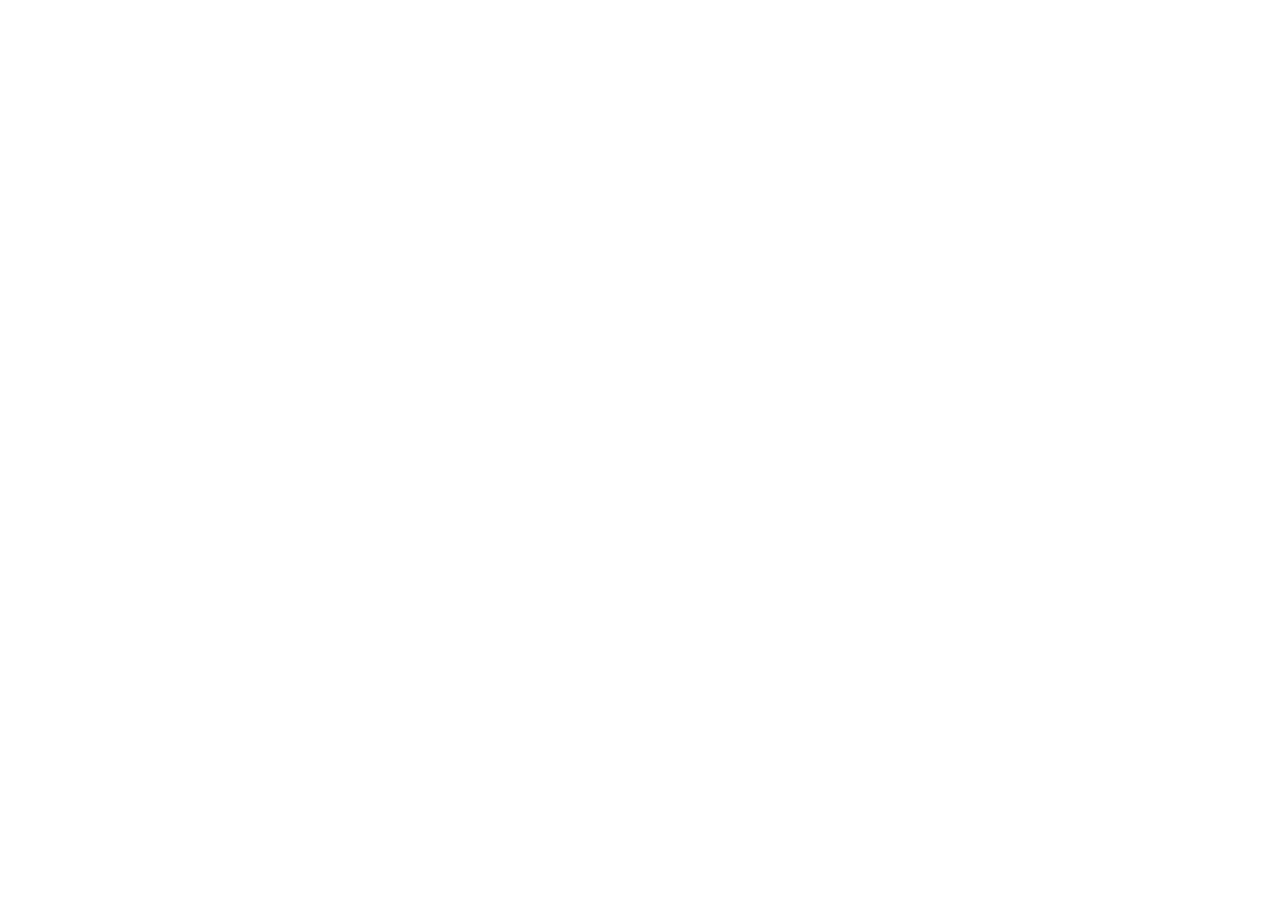
==== commit 1a4235a0: "Add base href for GitHub Pages subdirectory routing" ====
--- a/index.html
+++ b/index.html
@@ -2,11 +2,12 @@
 <html lang="zh-CN">
   <head>
     <meta charset="UTF-8" />
+    <base href="/salesboard-v2/">
     <meta name="viewport" content="width=device-width, initial-scale=1.0, maximum-scale=1" />
     <title>2026年销售部作战指挥部</title>
     <meta name="description" content="2026年销售部实时数据看板 - Firebase云端同步" />
-    <script type="module" crossorigin src="/assets/index-yXGwCwlG.js"></script>
-    <link rel="stylesheet" crossorigin href="/assets/index-BthB5XPE.css">
+    <script type="module" crossorigin src="./assets/index-yXGwCwlG.js"></script>
+    <link rel="stylesheet" crossorigin href="./assets/index-BthB5XPE.css">
   </head>
   <body>
     <script id="manus-runtime">window.__MANUS_HOST_DEV__ = false;
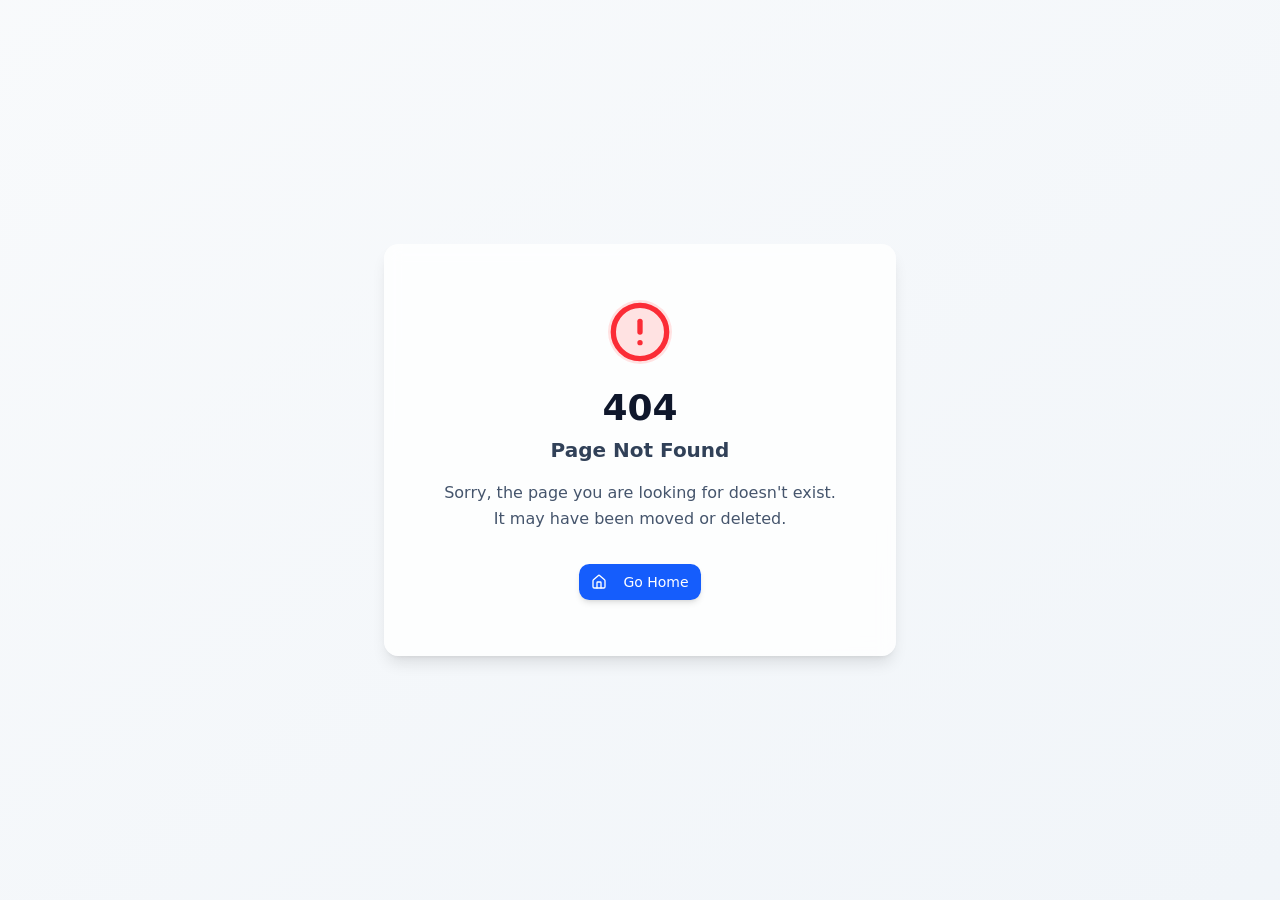
==== commit 1121df18: "Unified edit: all fields require password, dept totals now editable" ====
--- a/index.html
+++ b/index.html
@@ -2,12 +2,11 @@
 <html lang="zh-CN">
   <head>
     <meta charset="UTF-8" />
-    <base href="/salesboard-v2/">
     <meta name="viewport" content="width=device-width, initial-scale=1.0, maximum-scale=1" />
     <title>2026年销售部作战指挥部</title>
     <meta name="description" content="2026年销售部实时数据看板 - Firebase云端同步" />
-    <script type="module" crossorigin src="./assets/index-yXGwCwlG.js"></script>
-    <link rel="stylesheet" crossorigin href="./assets/index-BthB5XPE.css">
+    <script type="module" crossorigin src="/assets/index-B2hlViuJ.js"></script>
+    <link rel="stylesheet" crossorigin href="/assets/index-DK5s3UmQ.css">
   </head>
   <body>
     <script id="manus-runtime">window.__MANUS_HOST_DEV__ = false;
